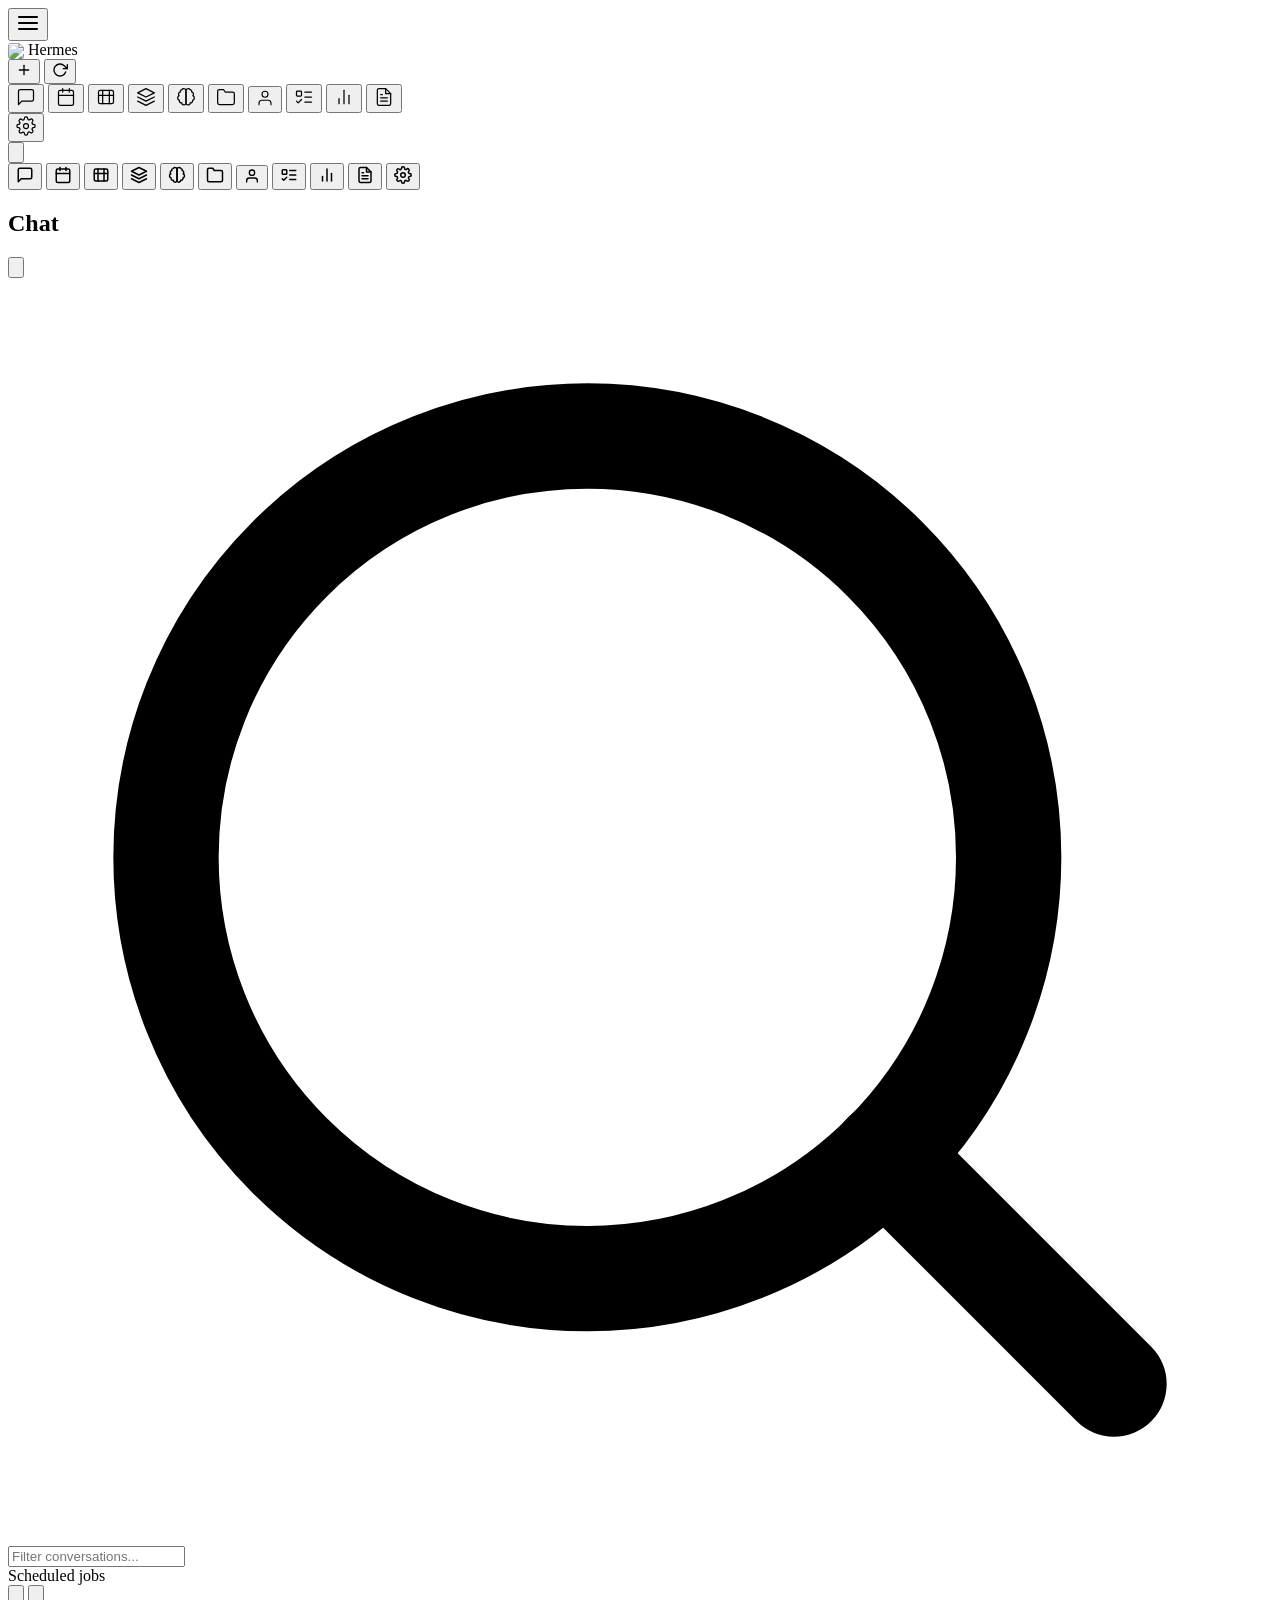
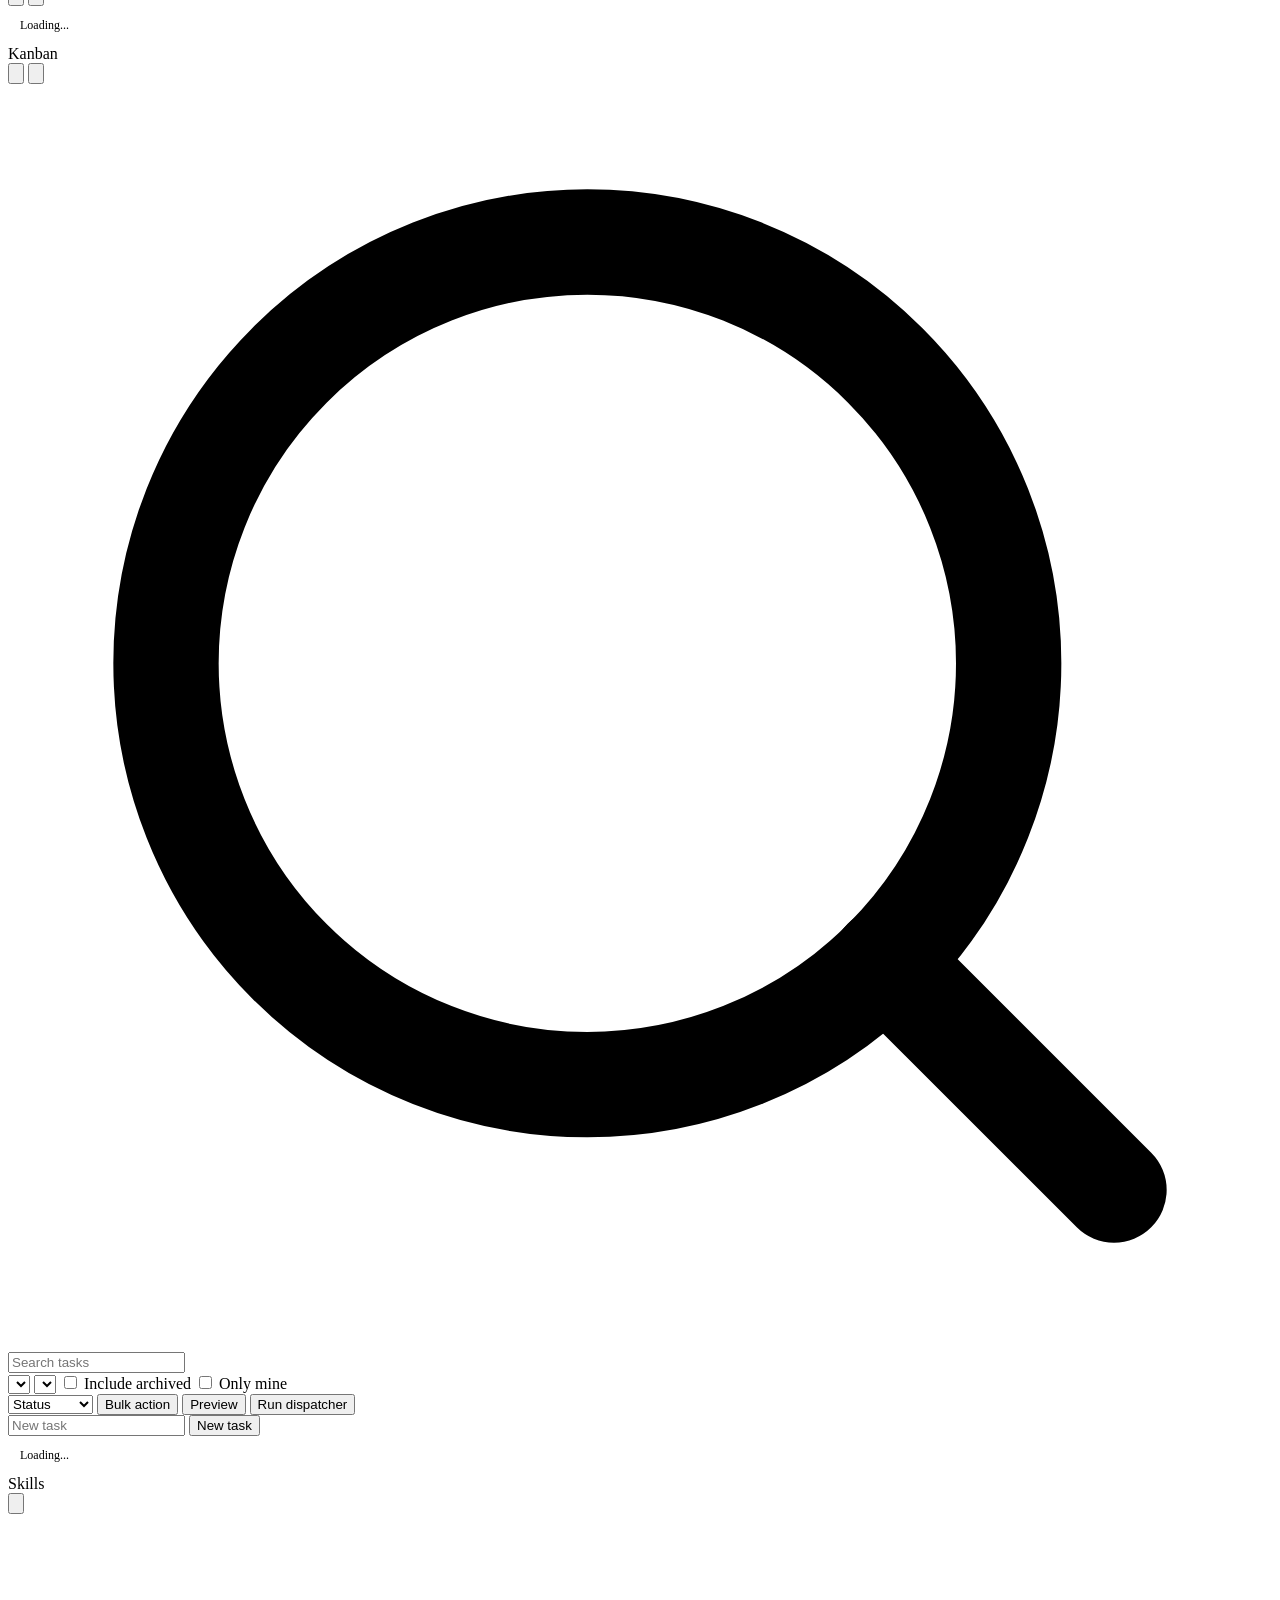
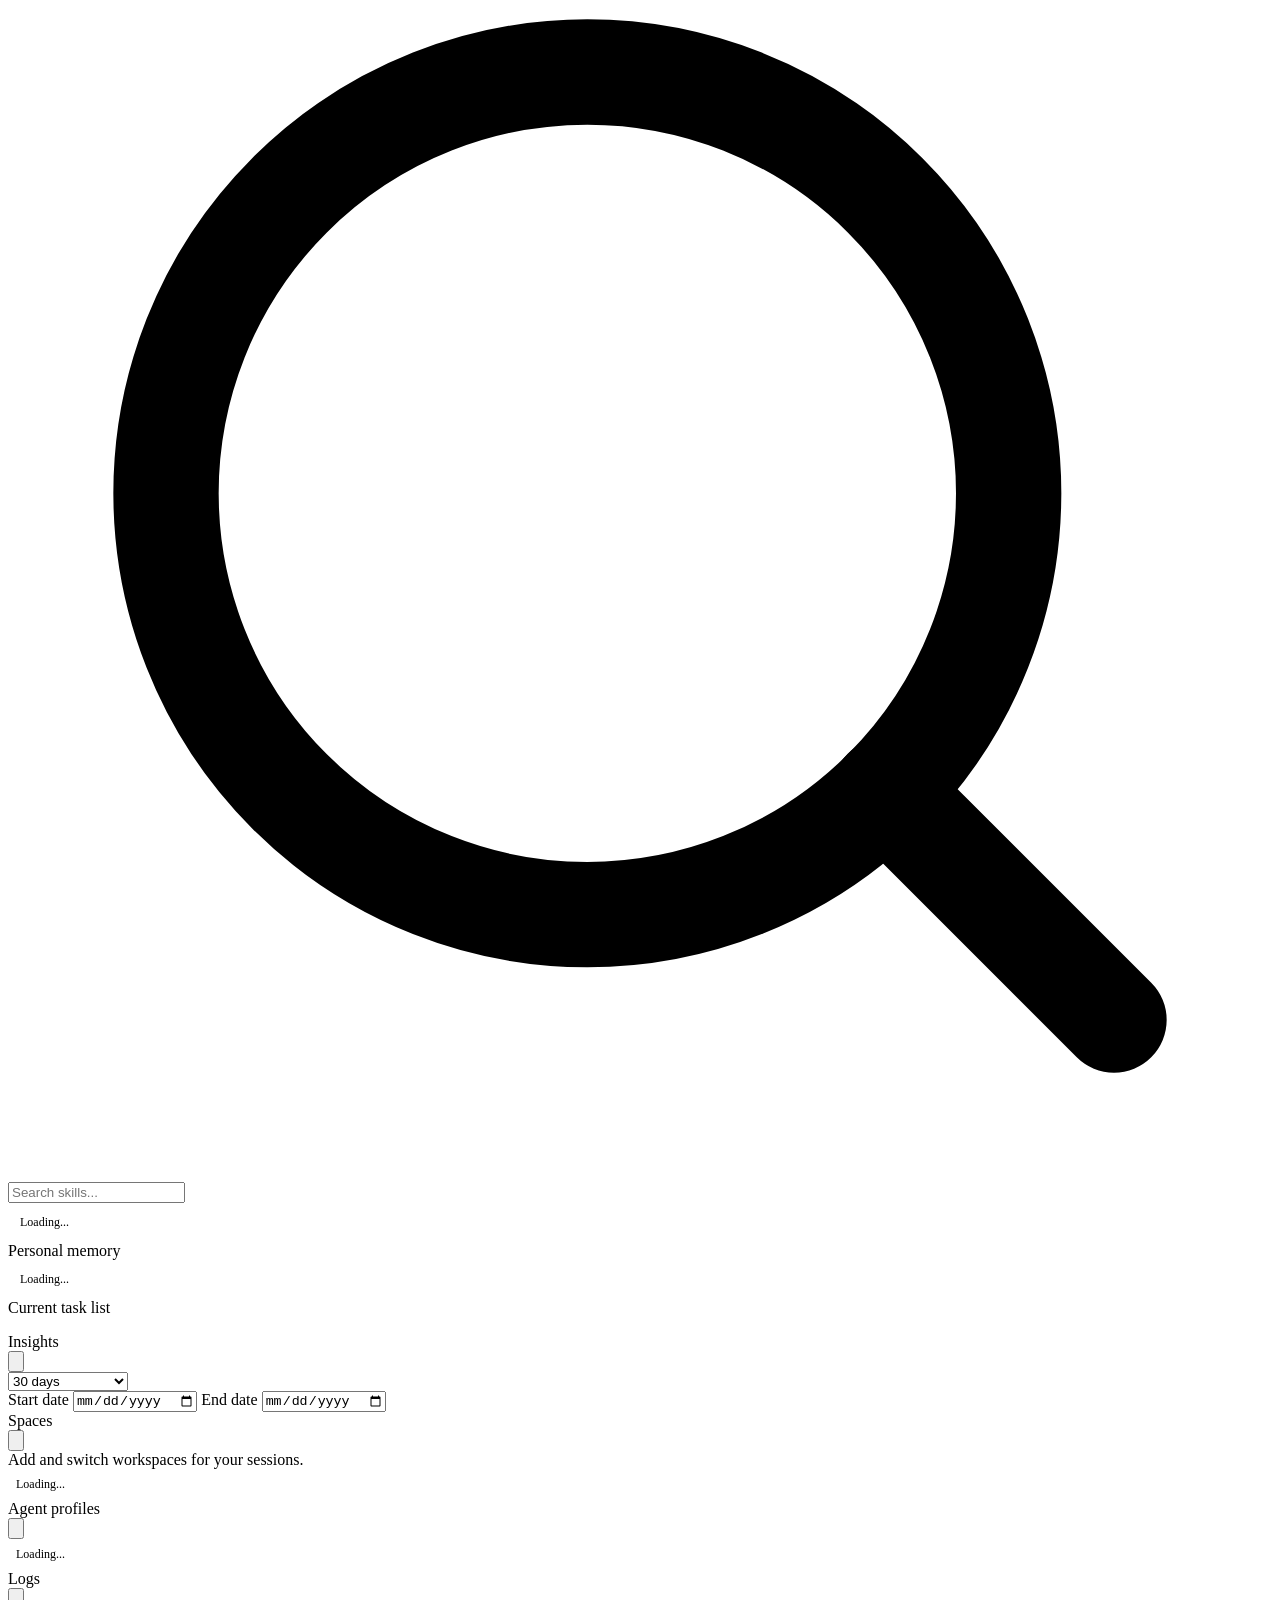
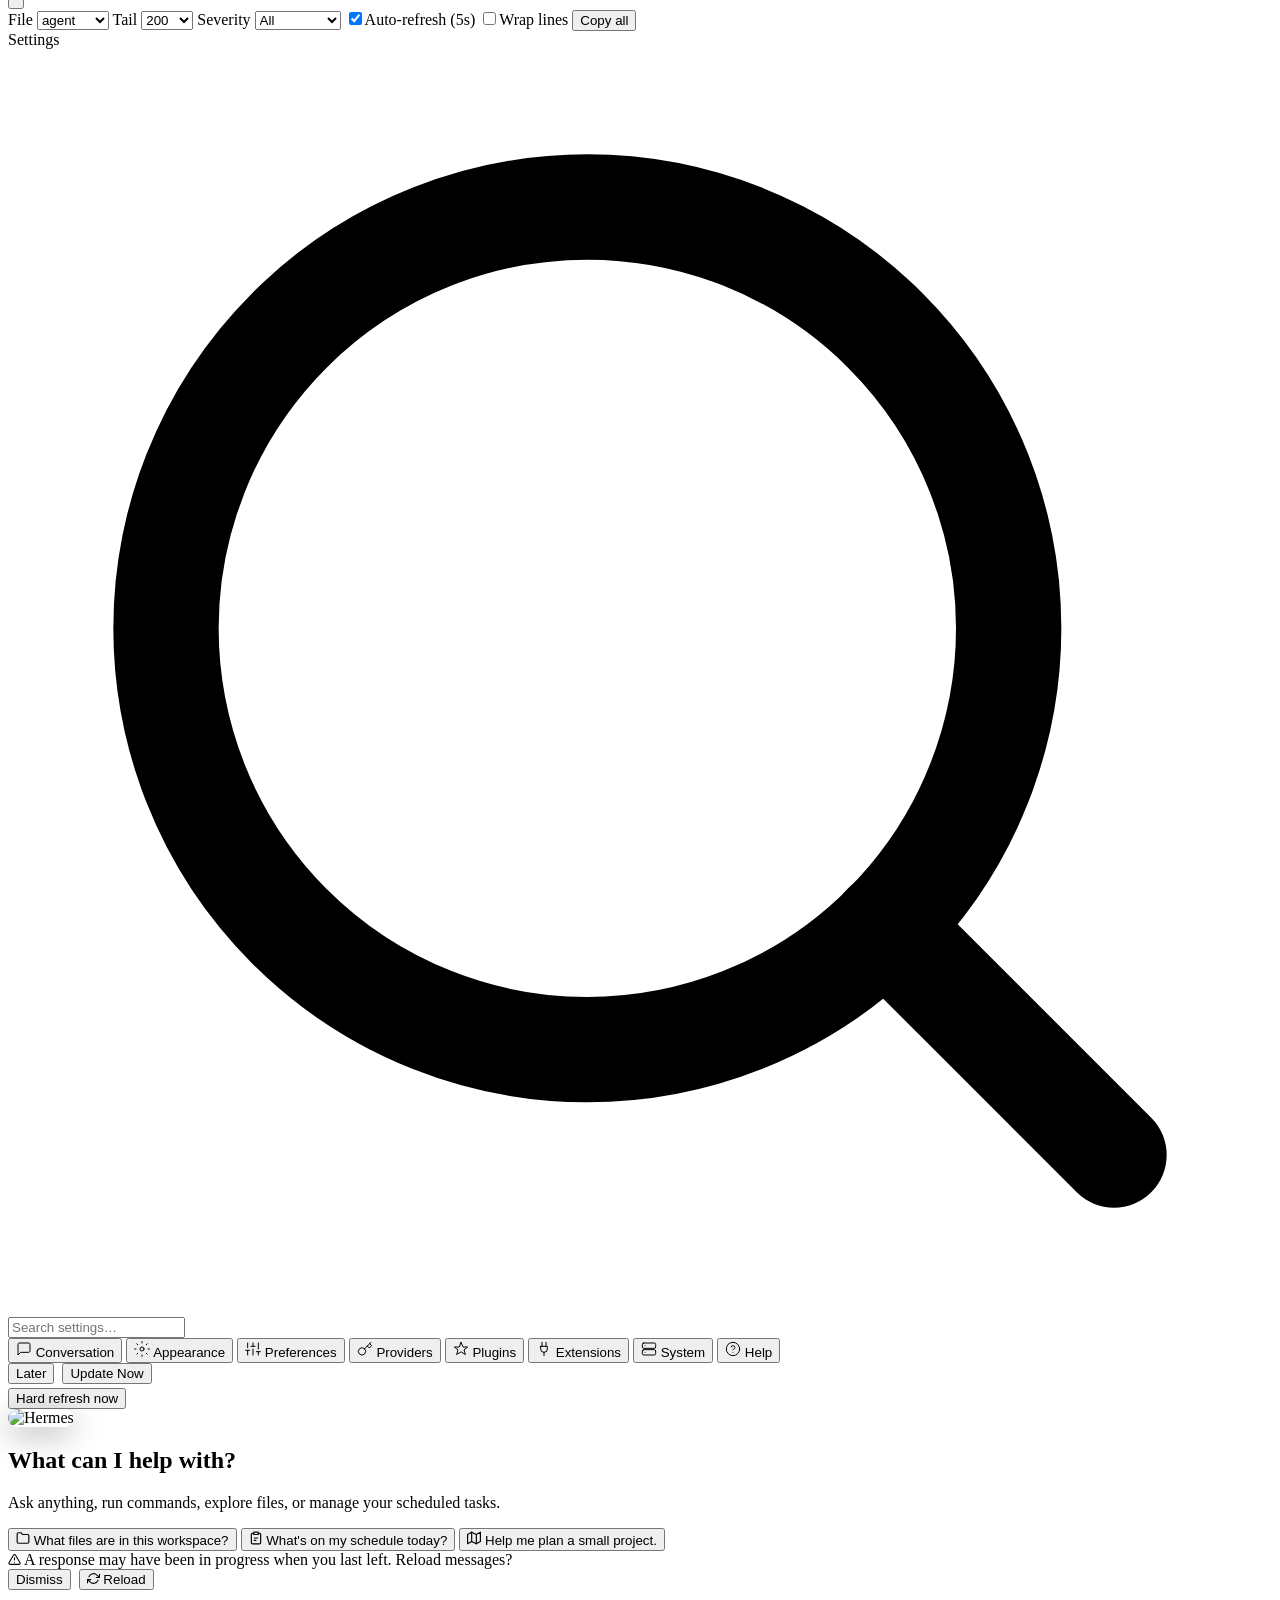
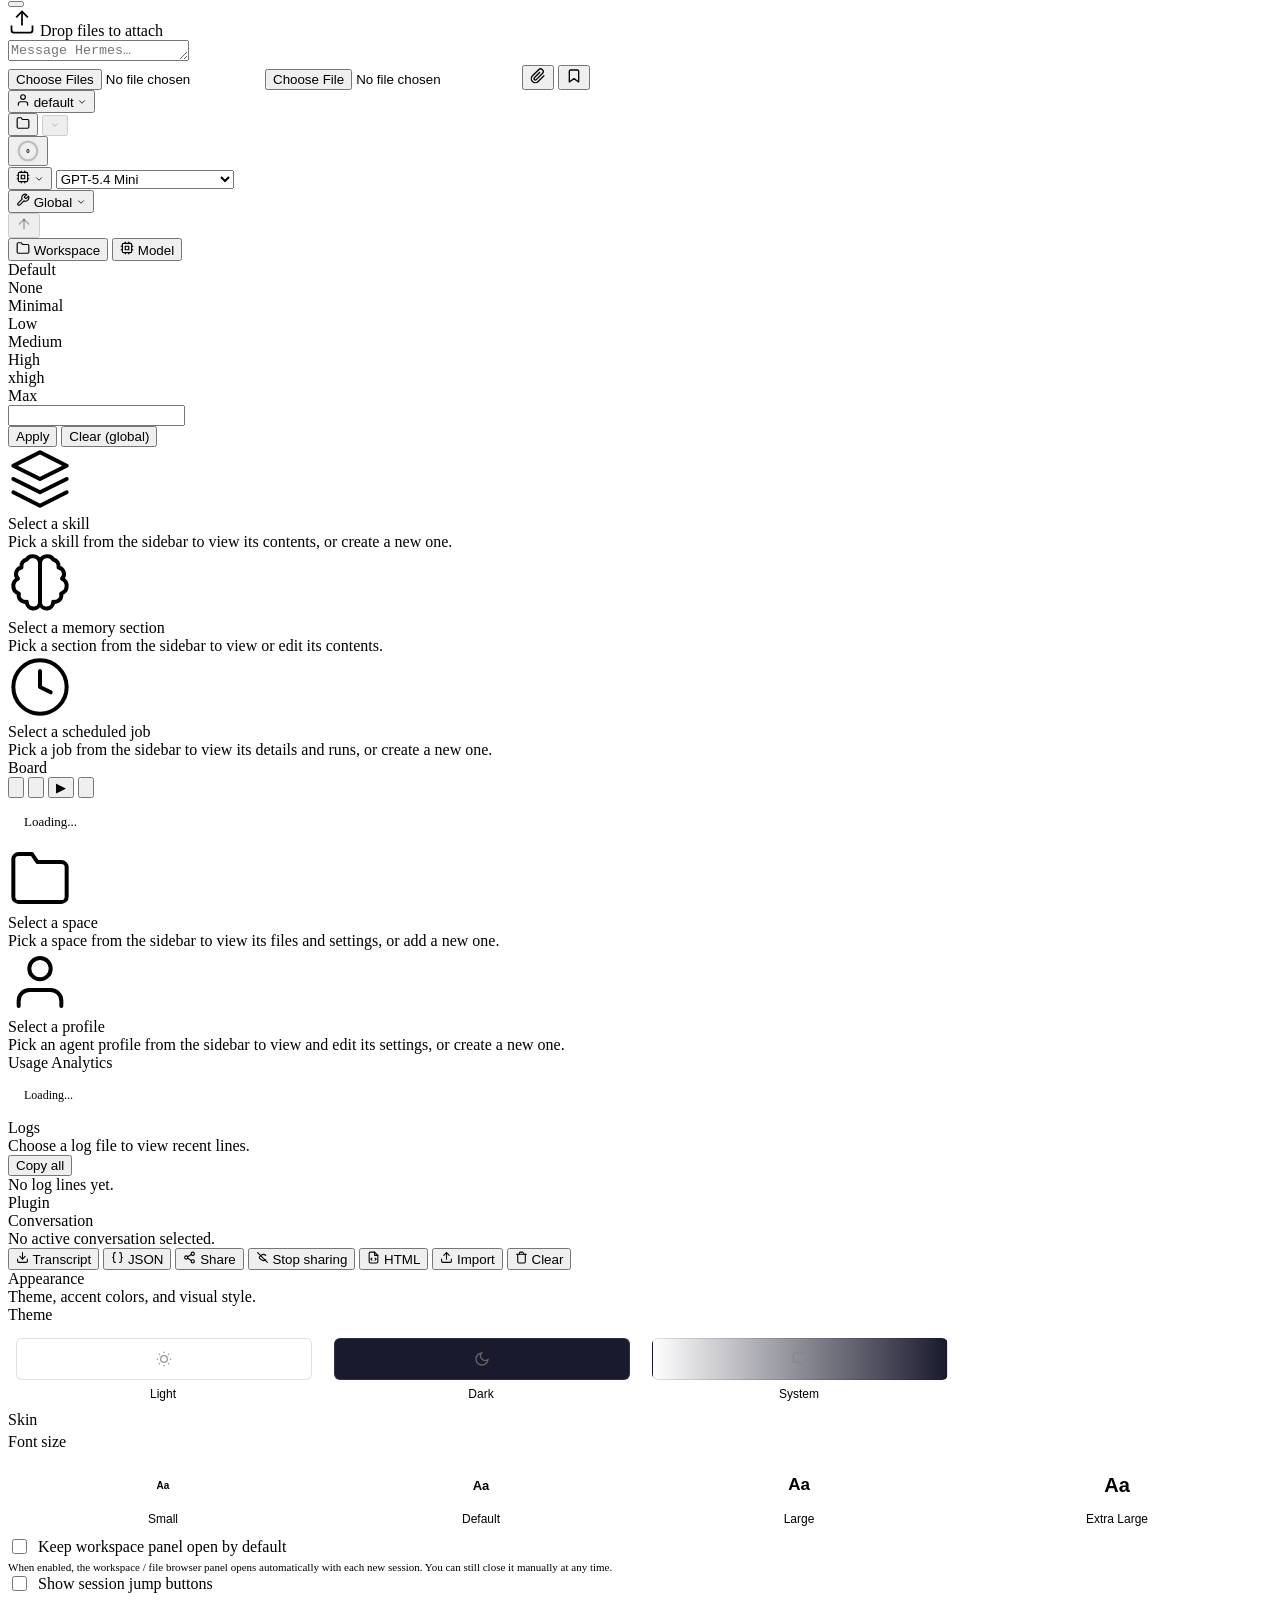
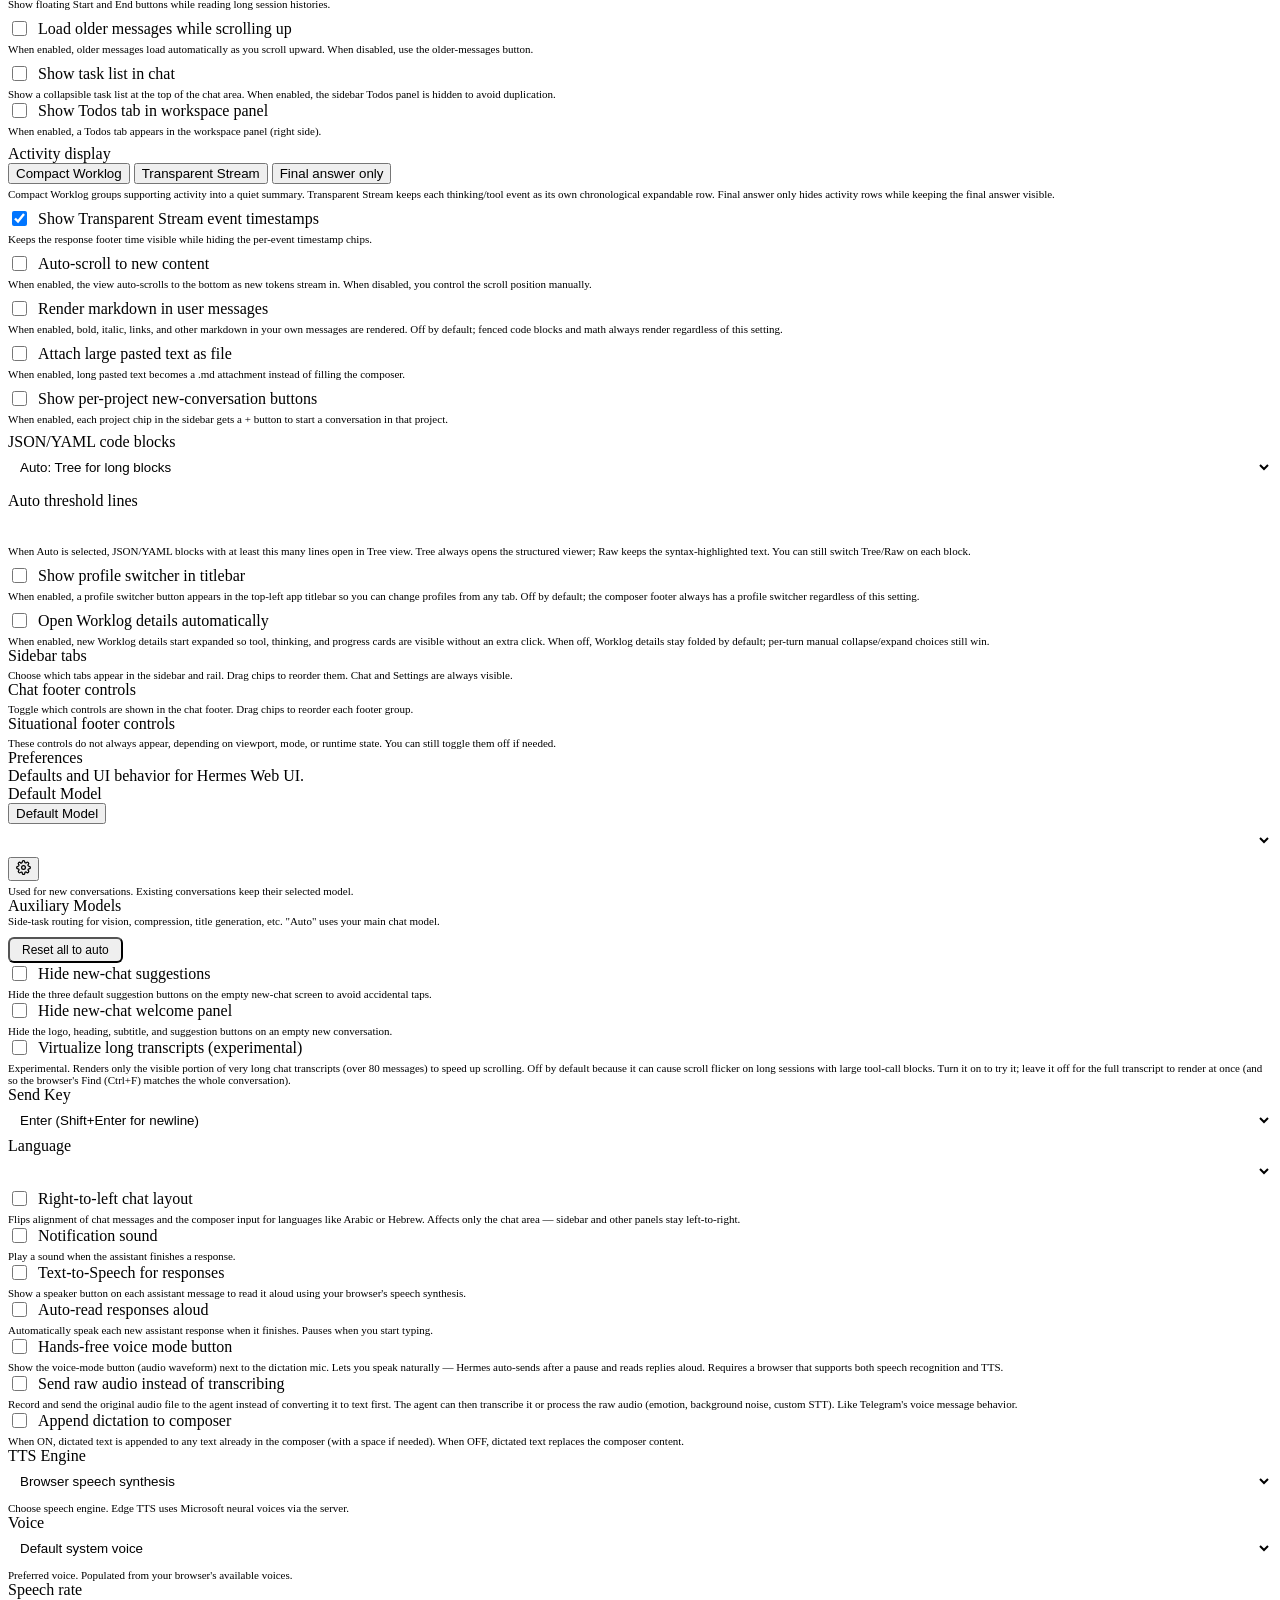
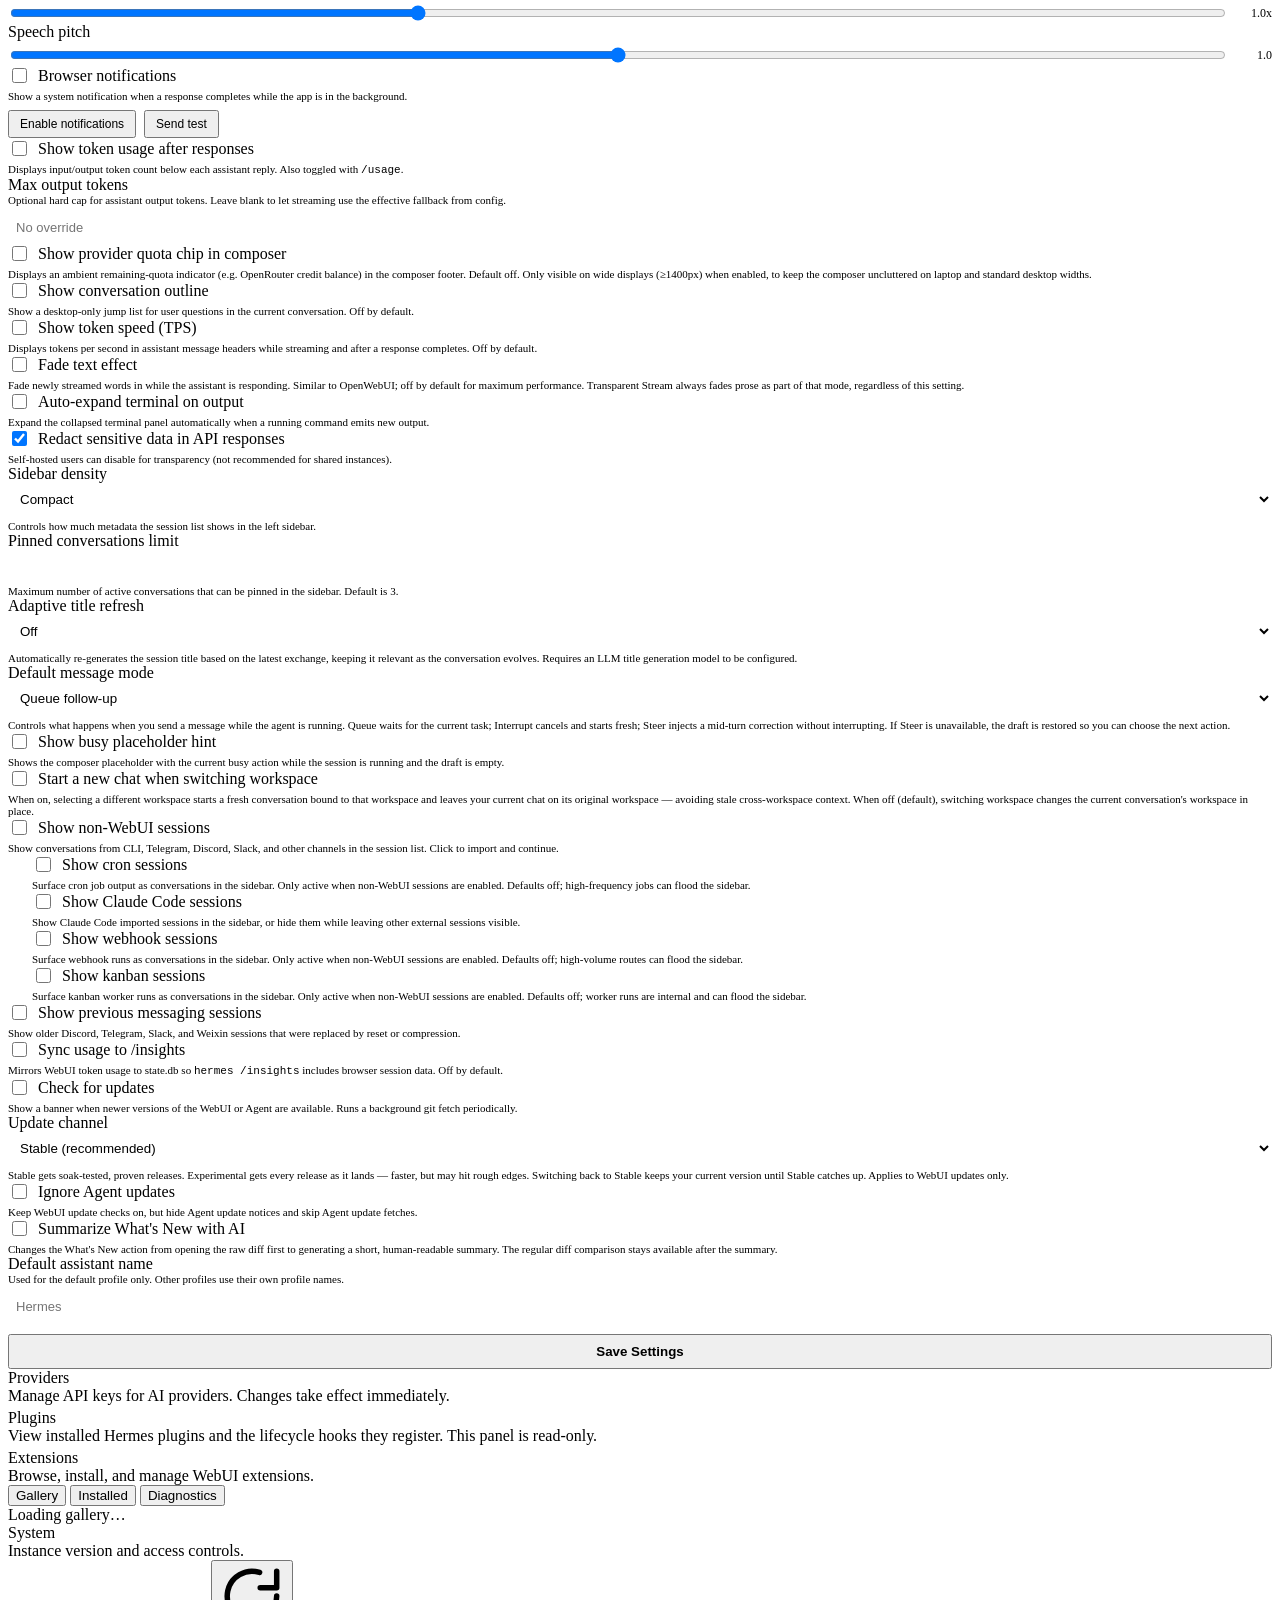
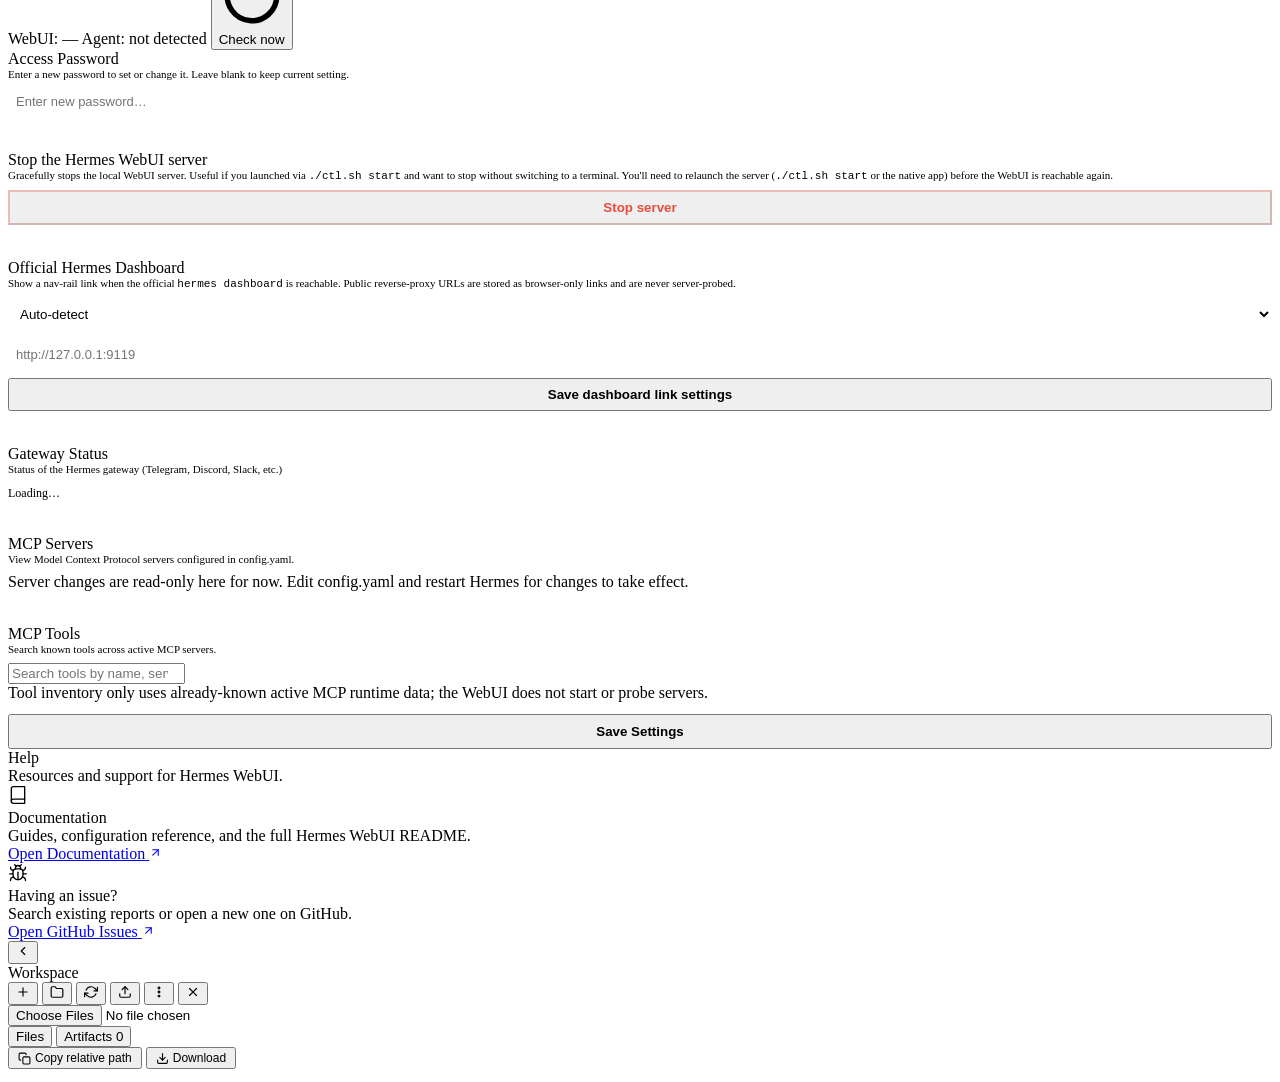
==== static/index.html @ bb4d3513 "merge: upstream master -> master (c11ea0341)" ====
<!doctype html>
<html lang="en">
<head>
<meta charset="utf-8">
<meta name="viewport" content="width=device-width, initial-scale=1, maximum-scale=1, user-scalable=no, interactive-widget=resizes-content">
<title>Hermes</title>
<!-- base href enables subpath mount support; all static paths must stay relative (no leading slash).
     MUST appear before manifest/favicon links so browsers resolve relative URLs against the
     correct base when the page is served from /session/<id> routes. See #2226. -->
<script>(function(){var path=location.pathname,marker='/session/',i=path.indexOf(marker),p;i>=0?p=(path.slice(0,i+1)||'/'):p=(path.endsWith('/')?path:(path.replace(/\/[^\/]*$/,'/')||'/'));document.write('<base href="'+location.origin+p+'">');})()</script>
<link rel="icon" type="image/svg+xml" href="static/favicon.svg?v=nous2026">
<link rel="icon" type="image/png" sizes="32x32" href="static/favicon-32.png?v=nous2026">
<link rel="icon" type="image/png" sizes="192x192" href="static/favicon-192.png?v=nous2026">
<link rel="shortcut icon" href="static/favicon.ico?v=nous2026">
<link rel="manifest" href="manifest.json?v=nous2026" crossorigin="use-credentials">
<meta name="mobile-web-app-capable" content="yes">
<meta name="apple-mobile-web-app-capable" content="yes">
<meta name="apple-mobile-web-app-status-bar-style" content="black-translucent">
<meta name="apple-mobile-web-app-title" content="Hermes">
<link rel="apple-touch-icon" sizes="512x512" href="static/apple-touch-icon.png?v=nous2026">
<script>(function(){try{var _hadAppearance=localStorage.getItem('hermes-theme')!==null||localStorage.getItem('hermes-skin')!==null;var themes={light:1,dark:1,system:1},skins={codex:1,terracotta:1,default:1,ares:1,mono:1,graphite:1,github:1,slate:1,poseidon:1,sisyphus:1,charizard:1,sienna:1,catppuccin:1,hepburn:1,nous:1,'geist-contrast':1,neon:1,'neon-soft':1,'neon-paint':1,zeus:1,'verdigris':1},legacy={slate:['dark','slate'],solarized:['dark','poseidon'],monokai:['dark','sisyphus'],nord:['dark','slate'],oled:['dark','default']},t=(localStorage.getItem('hermes-theme')||'dark').toLowerCase(),s=(localStorage.getItem('hermes-skin')||'').toLowerCase(),m=legacy[t],theme=m?m[0]:(themes[t]?t:'dark');var pendingExt=s&&s!=='default'&&!skins[s]&&!legacy[s];var skin=skins[s]?s:(pendingExt?s:(m?m[1]:'default'));if(_hadAppearance){localStorage.setItem('hermes-theme',theme);localStorage.setItem('hermes-skin',skin);}if(theme==='system')theme=window.matchMedia('(prefers-color-scheme:dark)').matches?'dark':'light';if(theme==='dark')document.documentElement.classList.add('dark');if(skin!=='default')document.documentElement.dataset.skin=skin;}catch(e){document.documentElement.classList.add('dark');}})()</script>
<script>(function(){try{var fs=localStorage.getItem('hermes-font-size');if(fs&&fs!=='default')document.documentElement.dataset.fontSize=fs;}catch(e){}})()</script>
<!-- theme-color: surfaces the active app chrome color to native status bars (Safari status bar, PWA, native WKWebView wrappers). Updated dynamically by boot.js when theme/skin changes. The light/dark default values match style.css :root --sidebar / :root.dark --sidebar. -->
<meta name="theme-color" content="#FAF7F0" media="(prefers-color-scheme: light)">
<meta name="theme-color" content="#141425" media="(prefers-color-scheme: dark)">
<meta name="theme-color" id="hermes-theme-color" content="#0D0D1A">
<script>(function(){try{var t=localStorage.getItem('hermes-theme')||'dark';if(t==='system')t=window.matchMedia('(prefers-color-scheme:dark)').matches?'dark':'light';var c=t==='dark'?'#141425':'#FAF7F0';document.querySelectorAll('meta[name="theme-color"]').forEach(function(m){m.setAttribute('content',c);m.removeAttribute('media');});}catch(e){}})()</script>
<script>(function(){try{document.documentElement.dataset.workspacePanel=localStorage.getItem('hermes-webui-workspace-panel')==='open'?'open':'closed';}catch(e){document.documentElement.dataset.workspacePanel='closed';}})()</script>
<!-- Keep this inline pre-paint script in sync with _sidebarShouldCollapse() in boot.js:
     tri-state rule — '1' = collapsed, '0' = open, unset = collapsed only in the
     641-900px compact band. If the helper's logic changes, update this too. -->
<script>(function(){try{var p=localStorage.getItem('hermes-webui-sidebar-collapsed');var compact=(window.matchMedia('(max-width: 900px)').matches&&window.matchMedia('(min-width: 641px)').matches);if(p==='1'||(p==null&&compact))document.documentElement.dataset.sidebarCollapsed='1';}catch(e){}})()</script>
<script src="static/pwa-startup.js?v=__WEBUI_VERSION__"></script>
<script>window.__HERMES_CONFIG__={maxUploadBytes:__MAX_UPLOAD_BYTES__,csrfToken:__CSRF_TOKEN_JSON__,imgSrcExtra:__CSP_IMG_EXTRA_JSON__};</script>
<script>window.__HERMES_WEBUI_BUNDLE_VERSION__='__WEBUI_VERSION__';</script>
<script>(function(){
  var cfg=window.__HERMES_CONFIG__||{},token=cfg.csrfToken||'';
  if(!token||!window.fetch)return;
  var originalFetch=window.fetch.bind(window);
  function sameOriginUnsafe(input,init){
    var method=((init&&init.method)||(input&&input.method)||'GET').toUpperCase();
    if(!/^(POST|PUT|PATCH|DELETE)$/.test(method))return false;
    try{
      var raw=(typeof input==='string'||input instanceof URL)?input:(input&&input.url)||'';
      var url=new URL(raw,document.baseURI||location.href);
      if(url.origin!==location.origin)return false;
      return !/\/api\/(auth\/login|csp-report)$/.test(url.pathname);
    }catch(_){return false;}
  }
  window.fetch=function(input,init){
    if(sameOriginUnsafe(input,init)){
      var opts=init?Object.assign({},init):{};
      var headers=new Headers(opts.headers!==undefined?opts.headers:((input&&input.headers)||{}));
      if(!headers.has('X-Hermes-CSRF-Token'))headers.set('X-Hermes-CSRF-Token',token);
      opts.headers=headers;
      return originalFetch(input,opts);
    }
    return originalFetch(input,init);
  };
  if(navigator.sendBeacon){
    var originalBeacon=navigator.sendBeacon.bind(navigator);
    navigator.sendBeacon=function(url,data){
      try{
        if(sameOriginUnsafe(url,{method:'POST'})){
          var headers={'X-Hermes-CSRF-Token':token};
          if(data&&data.type)headers['Content-Type']=data.type;
          originalFetch(url,{method:'POST',credentials:'include',headers:headers,body:data,keepalive:true});
          return true;
        }
      }catch(_){}
      return originalBeacon(url,data);
    };
  }
})()</script>
<link rel="stylesheet" href="static/style.css?v=__WEBUI_VERSION__">
  <link rel="stylesheet" href="https://cdn.jsdelivr.net/npm/xterm@5.3.0/css/xterm.css" integrity="sha384-LJcOxlx9IMbNXDqJ2axpfEQKkAYbFjJfhXexLfiRJhjDU81mzgkiQq8rkV0j6dVh" crossorigin="anonymous">
  <!-- KaTeX math rendering CSS (loaded eagerly from vendored assets to prevent font CSP noise) -->
  <link rel="stylesheet" href="static/vendor/katex/0.16.22/katex.min.css">
  <!-- streaming-markdown: incremental DOM-building markdown parser for live streams -->
  <!-- Self-hosted from npm:streaming-markdown@0.2.15 — no CDN dependency.           -->
  <!-- sha384 of smd.min.js @0.2.15: sha384-T6r95ocN9t3W8tUK2Fa6FPaO7bJryyjyW0WCalrUnpgtm2qXr5xcN4vwPYEJ6vHa -->
  <!-- ES module imports do not support the integrity= attribute (W3C limitation);    -->
  <!-- version is pinned in the vendored file path; hash documented above for audit. -->
  <script type="module">
    import * as smd from './static/vendor/smd.min.js';
    // SRI verification happens at the ES module level via importmap or SW; pinning version in URL.
    // sha384 of smd.min.js @0.2.15: sha384-T6r95ocN9t3W8tUK2Fa6FPaO7bJryyjyW0WCalrUnpgtm2qXr5xcN4vwPYEJ6vHa
    window.smd = smd;
  </script>
  <!-- Prism.js syntax highlighting (loaded async, non-blocking) -->
  <!-- SRI removed from prism-tomorrow.min.css — jsdelivr serves different digests across
       edge nodes causing intermittent integrity failures that block syntax highlighting (#1100).
       Version is pinned to @1.29.0 which is sufficient for supply-chain assurance. -->
  <link id="prism-theme" rel="stylesheet" href="https://cdn.jsdelivr.net/npm/prismjs@1.29.0/themes/prism-tomorrow.min.css" crossorigin="anonymous">
  <script src="https://cdn.jsdelivr.net/npm/prismjs@1.29.0/components/prism-core.min.js" integrity="sha384-MXybTpajaBV0AkcBaCPT4KIvo0FzoCiWXgcihYsw4FUkEz0Pv3JGV6tk2G8vJtDc" crossorigin="anonymous" defer></script>
  <script src="https://cdn.jsdelivr.net/npm/prismjs@1.29.0/plugins/autoloader/prism-autoloader.min.js" integrity="sha384-Uq05+JLko69eOiPr39ta9bh7kld5PKZoU+fF7g0EXTAriEollhZ+DrN8Q/Oi8J2Q" crossorigin="anonymous" defer></script>
  <script src="https://cdn.jsdelivr.net/npm/xterm@5.3.0/lib/xterm.js" integrity="sha384-/nfmYPUzWMS6v2atn8hbljz7NE0EI1iGx34lJaNzyVjWGDzMv+ciUZUeJpKA3Glc" crossorigin="anonymous" defer></script>
  <script src="https://cdn.jsdelivr.net/npm/xterm-addon-fit@0.8.0/lib/xterm-addon-fit.js" integrity="sha384-AQLWHRKAgdTxkolJcLOELg4E9rE89CPE2xMy3tIRFn08NcGKPTsELdvKomqji+DL" crossorigin="anonymous" defer></script>
  <script src="https://cdn.jsdelivr.net/npm/xterm-addon-web-links@0.9.0/lib/xterm-addon-web-links.js" integrity="sha384-U4fBROT3kCM582gaYiNaOSQiJbXPzd9SfR1598Y7yeGSYVBzikXrNg0XyuU+mOnl" crossorigin="anonymous" defer></script>
  <!-- PWA service worker registration -->
  <script>
    if ('serviceWorker' in navigator) {
      window.addEventListener('load', function() {
        navigator.serviceWorker.register('sw.js?v=__WEBUI_VERSION__').catch(function(err) {
          console.warn('[pwa] Service worker registration failed:', err);
        });
      });
    }
  </script>
  <script>
    // Salvaged from PR #1721 (@malulian) — RTL bootstrap.
    // Apply saved RTL state synchronously before any chat content paints, so
    // RTL users don't see an LTR flash on initial load.
    (function(){
      try{
        if(localStorage.getItem('hermes-rtl')==='true'){
          document.documentElement.classList.add('chat-content-rtl');
        }
      }catch(_){}
    })();
  </script>
</head>
<body>
<header class="app-titlebar" role="banner">
  <div class="app-titlebar-left">
    <button class="app-titlebar-profile" id="titlebarProfileBtn" type="button" onclick="toggleProfileDropdown(event)" aria-label="Switch profile" style="display:none">
      <span class="app-titlebar-profile-icon" aria-hidden="true"><svg width="14" height="14" viewBox="0 0 24 24" fill="none" stroke="currentColor" stroke-width="2" stroke-linecap="round" stroke-linejoin="round"><path d="M20 21v-2a4 4 0 0 0-4-4H8a4 4 0 0 0-4 4v2"/><circle cx="12" cy="7" r="4"/></svg></span>
      <span class="app-titlebar-profile-label" id="titlebarProfileLabel">default</span>
      <span class="app-titlebar-profile-chevron" aria-hidden="true"><svg width="8" height="8" viewBox="0 0 24 24" fill="none" stroke="currentColor" stroke-width="2" stroke-linecap="round" stroke-linejoin="round"><polyline points="6 9 12 15 18 9"/></svg></span>
    </button>
    <button class="app-titlebar-hamburger has-tooltip has-tooltip--bottom" id="btnHamburger" onclick="toggleMobileSidebar()" type="button" data-tooltip="Menu" aria-label="Menu">
    <svg width="24" height="24" viewBox="0 0 24 24" fill="none" stroke="currentColor" stroke-width="2" stroke-linecap="round" stroke-linejoin="round" aria-hidden="true"><line x1="3" y1="6" x2="21" y2="6"/><line x1="3" y1="12" x2="21" y2="12"/><line x1="3" y1="18" x2="21" y2="18"/></svg>
  </button>
  </div>
  <div class="app-titlebar-inner">
    <span class="app-titlebar-icon" aria-hidden="true"><img src="static/favicon-32.png?v=nous2026" width="16" height="16" alt="Hermes" style="border-radius:3px;display:inline-block;vertical-align:middle;"></span>
    <span class="app-titlebar-title" id="appTitlebarTitle">Hermes</span>
    <span class="app-titlebar-sub" id="appTitlebarSub" hidden></span>
  </div>
  <div class="app-titlebar-spacer" aria-hidden="true"></div>
  <button class="app-titlebar-new-chat" id="btnTitlebarNewChat" onclick="$('btnNewChat') && $('btnNewChat').click()" type="button" aria-label="New conversation" data-i18n-title="new_conversation" data-i18n-aria-label="new_conversation" title="New conversation">
    <svg viewBox="0 0 24 24" fill="none" stroke="currentColor" stroke-width="2" stroke-linecap="round" stroke-linejoin="round" aria-hidden="true" width="16" height="16">
      <line x1="12" y1="5" x2="12" y2="19"/>
      <line x1="5" y1="12" x2="19" y2="12"/>
    </svg>
  </button>
  <button class="app-titlebar-reload" id="btnReload" onclick="window.location.reload()" type="button" aria-label="Reload" title="Reload page">
    <svg viewBox="0 0 24 24" fill="none" stroke="currentColor" stroke-width="2" stroke-linecap="round" stroke-linejoin="round" aria-hidden="true" width="16" height="16">
      <polyline points="23 4 23 10 17 10"/>
      <path d="M20.49 15a9 9 0 1 1-2.12-9.36L23 10"/>
    </svg>
  </button>
</header>
<div class="layout">
  <nav class="rail" aria-label="Primary navigation">
    <button class="rail-btn nav-tab active has-tooltip" data-panel="chat" onclick="switchPanel('chat',{fromRailClick:true})" data-tooltip="Chat" data-i18n-title="tab_chat" aria-label="Chat"><svg width="20" height="20" viewBox="0 0 24 24" fill="none" stroke="currentColor" stroke-width="1.5" stroke-linecap="round" stroke-linejoin="round" aria-hidden="true"><path d="M21 15a2 2 0 0 1-2 2H7l-4 4V5a2 2 0 0 1 2-2h14a2 2 0 0 1 2 2z"/></svg></button>
    <button class="rail-btn nav-tab has-tooltip" data-panel="tasks" onclick="switchPanel('tasks',{fromRailClick:true})" data-tooltip="Tasks" data-i18n-title="tab_tasks" aria-label="Tasks"><svg width="20" height="20" viewBox="0 0 24 24" fill="none" stroke="currentColor" stroke-width="1.5" stroke-linecap="round" stroke-linejoin="round" aria-hidden="true"><rect x="3" y="4" width="18" height="18" rx="2"/><line x1="16" y1="2" x2="16" y2="6"/><line x1="8" y1="2" x2="8" y2="6"/><line x1="3" y1="10" x2="21" y2="10"/></svg></button>
    <button class="rail-btn nav-tab has-tooltip" data-panel="kanban" onclick="switchPanel('kanban',{fromRailClick:true})" data-tooltip="Kanban" data-i18n-title="tab_kanban" aria-label="Kanban"><svg width="20" height="20" viewBox="0 0 24 24" fill="none" stroke="currentColor" stroke-width="1.5" stroke-linecap="round" stroke-linejoin="round" aria-hidden="true"><rect x="3" y="4" width="18" height="16" rx="2"/><path d="M8 4v16"/><path d="M16 4v16"/><path d="M3 10h18"/></svg></button>
    <button class="rail-btn nav-tab has-tooltip" data-panel="skills" onclick="switchPanel('skills',{fromRailClick:true})" data-tooltip="Skills" data-i18n-title="tab_skills" aria-label="Skills"><svg width="20" height="20" viewBox="0 0 24 24" fill="none" stroke="currentColor" stroke-width="1.5" stroke-linecap="round" stroke-linejoin="round" aria-hidden="true"><path d="M12 2L2 7l10 5 10-5-10-5z"/><path d="M2 17l10 5 10-5"/><path d="M2 12l10 5 10-5"/></svg></button>
    <button class="rail-btn nav-tab has-tooltip" data-panel="memory" onclick="switchPanel('memory',{fromRailClick:true})" data-tooltip="Memory" data-i18n-title="tab_memory" aria-label="Memory"><svg width="20" height="20" viewBox="0 0 24 24" fill="none" stroke="currentColor" stroke-width="1.5" stroke-linecap="round" stroke-linejoin="round" aria-hidden="true"><path d="M9.5 2A2.5 2.5 0 0 1 12 4.5v15a2.5 2.5 0 0 1-4.96-.44 2.5 2.5 0 0 1-2.96-3.08 3 3 0 0 1-.34-5.58 2.5 2.5 0 0 1 1.32-4.24 2.5 2.5 0 0 1 1.98-3A2.5 2.5 0 0 1 9.5 2z"/><path d="M14.5 2A2.5 2.5 0 0 0 12 4.5v15a2.5 2.5 0 0 0 4.96-.44 2.5 2.5 0 0 0 2.96-3.08 3 3 0 0 0 .34-5.58 2.5 2.5 0 0 0-1.32-4.24 2.5 2.5 0 0 0-1.98-3A2.5 2.5 0 0 0 14.5 2z"/></svg></button>
    <button class="rail-btn nav-tab has-tooltip" data-panel="workspaces" onclick="switchPanel('workspaces',{fromRailClick:true})" data-tooltip="Spaces" data-i18n-title="tab_workspaces" aria-label="Spaces"><svg width="20" height="20" viewBox="0 0 24 24" fill="none" stroke="currentColor" stroke-width="1.5" stroke-linecap="round" stroke-linejoin="round" aria-hidden="true"><path d="M22 19a2 2 0 0 1-2 2H4a2 2 0 0 1-2-2V5a2 2 0 0 1 2-2h5l2 3h9a2 2 0 0 1 2 2z"/></svg></button>
    <button class="rail-btn nav-tab has-tooltip" data-panel="profiles" onclick="switchPanel('profiles',{fromRailClick:true})" data-tooltip="Agent profiles" data-i18n-title="tab_profiles" aria-label="Agent profiles"><svg width="18" height="18" viewBox="0 0 24 24" fill="none" stroke="currentColor" stroke-width="1.5" stroke-linecap="round" stroke-linejoin="round"><path d="M20 21v-2a4 4 0 0 0-4-4H8a4 4 0 0 0-4 4v2"/><circle cx="12" cy="7" r="4"/></svg></button>
    <button class="rail-btn nav-tab has-tooltip" data-panel="todos" onclick="switchPanel('todos',{fromRailClick:true})" data-tooltip="Current task list" data-i18n-title="tab_todos" aria-label="Todos"><svg width="20" height="20" viewBox="0 0 24 24" fill="none" stroke="currentColor" stroke-width="1.5" stroke-linecap="round" stroke-linejoin="round" aria-hidden="true"><rect x="3" y="5" width="6" height="6" rx="1"/><path d="m3 17 2 2 4-4"/><path d="M13 6h8"/><path d="M13 12h8"/><path d="M13 18h8"/></svg></button>
    <button class="rail-btn nav-tab has-tooltip" data-panel="insights" onclick="switchPanel('insights',{fromRailClick:true})" data-tooltip="Insights" data-i18n-title="tab_insights" aria-label="Insights"><svg width="20" height="20" viewBox="0 0 24 24" fill="none" stroke="currentColor" stroke-width="1.5" stroke-linecap="round" stroke-linejoin="round" aria-hidden="true"><path d="M18 20V10"/><path d="M12 20V4"/><path d="M6 20v-6"/></svg></button>
    <button class="rail-btn nav-tab dashboard-link has-tooltip" id="dashboardRailBtn" data-dashboard-link style="display:none" onclick="openHermesDashboard(event)" data-tooltip="Hermes Dashboard" data-i18n-title="tab_dashboard" aria-label="Hermes Dashboard"><svg width="20" height="20" viewBox="0 0 24 24" fill="none" stroke="currentColor" stroke-width="1.5" stroke-linecap="round" stroke-linejoin="round" aria-hidden="true"><rect x="3" y="3" width="18" height="18" rx="2"/><path d="M3 9h18"/><path d="M9 21V9"/></svg><span class="dashboard-external-badge" aria-hidden="true"></span></button>
    <button class="rail-btn nav-tab has-tooltip" data-panel="logs" onclick="switchPanel('logs',{fromRailClick:true})" data-tooltip="Logs" data-i18n-title="tab_logs" aria-label="Logs"><svg width="20" height="20" viewBox="0 0 24 24" fill="none" stroke="currentColor" stroke-width="1.5" stroke-linecap="round" stroke-linejoin="round" aria-hidden="true"><path d="M14 2H6a2 2 0 0 0-2 2v16a2 2 0 0 0 2 2h12a2 2 0 0 0 2-2V8z"/><path d="M14 2v6h6"/><path d="M8 13h8"/><path d="M8 17h8"/><path d="M8 9h2"/></svg></button>
    <div class="rail-spacer"></div>
    <button class="rail-btn nav-tab has-tooltip" data-panel="settings" onclick="switchPanel('settings',{fromRailClick:true})" data-tooltip="Settings" data-i18n-title="tab_settings" aria-label="Settings"><svg width="20" height="20" viewBox="0 0 24 24" fill="none" stroke="currentColor" stroke-width="1.5" stroke-linecap="round" stroke-linejoin="round" aria-hidden="true"><circle cx="12" cy="12" r="3"/><path d="M19.4 15a1.65 1.65 0 0 0 .33 1.82l.06.06a2 2 0 0 1-2.83 2.83l-.06-.06a1.65 1.65 0 0 0-1.82-.33 1.65 1.65 0 0 0-1 1.51V21a2 2 0 0 1-4 0v-.09A1.65 1.65 0 0 0 9 19.4a1.65 1.65 0 0 0-1.82.33l-.06.06a2 2 0 0 1-2.83-2.83l.06-.06a1.65 1.65 0 0 0 .33-1.82 1.65 1.65 0 0 0-1.51-1H3a2 2 0 0 1 0-4h.09A1.65 1.65 0 0 0 4.6 9a1.65 1.65 0 0 0-.33-1.82l-.06-.06a2 2 0 0 1 2.83-2.83l.06.06a1.65 1.65 0 0 0 1.82.33H9a1.65 1.65 0 0 0 1-1.51V3a2 2 0 0 1 4 0v.09a1.65 1.65 0 0 0 1 1.51 1.65 1.65 0 0 0 1.82-.33l.06-.06a2 2 0 0 1 2.83 2.83l-.06.06a1.65 1.65 0 0 0-.33 1.82V9a1.65 1.65 0 0 0 1.51 1H21a2 2 0 0 1 0 4h-.09a1.65 1.65 0 0 0-1.51 1z"/></svg><span class="auth-warning-badge" id="authWarningBadgeDesktop" style="display:none;position:absolute;top:4px;right:4px;width:8px;height:8px;border-radius:50%;background:#e05"></span></button>
  </nav>
  <aside class="sidebar">
    <button class="panel-head-btn mobile-sidebar-close has-tooltip has-tooltip--bottom-right" type="button" onclick="dismissMobileSidebar()" data-tooltip="Close menu" data-i18n-title="close_menu" aria-label="Close menu" data-i18n-aria-label="close_menu">
      <svg viewBox="0 0 24 24" fill="none" stroke="currentColor" stroke-width="2.2" stroke-linecap="round" stroke-linejoin="round" aria-hidden="true"><line x1="18" y1="6" x2="6" y2="18"/><line x1="6" y1="6" x2="18" y2="18"/></svg>
    </button>
    <div class="sidebar-nav">
      <button class="nav-tab active has-tooltip has-tooltip--bottom" data-panel="chat" data-label="Chat" onclick="switchPanel('chat',{fromRailClick:true})" data-tooltip="Chat" data-i18n-title="tab_chat"><svg width="18" height="18" viewBox="0 0 24 24" fill="none" stroke="currentColor" stroke-width="2" stroke-linecap="round" stroke-linejoin="round" aria-hidden="true"><path d="M21 15a2 2 0 0 1-2 2H7l-4 4V5a2 2 0 0 1 2-2h14a2 2 0 0 1 2 2z"/></svg></button>
      <button class="nav-tab has-tooltip has-tooltip--bottom" data-panel="tasks" data-label="Tasks" onclick="switchPanel('tasks',{fromRailClick:true})" data-tooltip="Tasks" data-i18n-title="tab_tasks"><svg width="18" height="18" viewBox="0 0 24 24" fill="none" stroke="currentColor" stroke-width="2" stroke-linecap="round" stroke-linejoin="round" aria-hidden="true"><rect x="3" y="4" width="18" height="18" rx="2"/><line x1="16" y1="2" x2="16" y2="6"/><line x1="8" y1="2" x2="8" y2="6"/><line x1="3" y1="10" x2="21" y2="10"/></svg></button>
      <button class="nav-tab has-tooltip has-tooltip--bottom" data-panel="kanban" data-label="Kanban" onclick="switchPanel('kanban',{fromRailClick:true})" data-tooltip="Kanban" data-i18n-title="tab_kanban"><svg width="18" height="18" viewBox="0 0 24 24" fill="none" stroke="currentColor" stroke-width="2" stroke-linecap="round" stroke-linejoin="round" aria-hidden="true"><rect x="3" y="4" width="18" height="16" rx="2"/><path d="M8 4v16"/><path d="M16 4v16"/><path d="M3 10h18"/></svg></button>
      <button class="nav-tab has-tooltip has-tooltip--bottom" data-panel="skills" data-label="Skills" onclick="switchPanel('skills',{fromRailClick:true})" data-tooltip="Skills" data-i18n-title="tab_skills"><svg width="18" height="18" viewBox="0 0 24 24" fill="none" stroke="currentColor" stroke-width="2" stroke-linecap="round" stroke-linejoin="round" aria-hidden="true"><path d="M12 2L2 7l10 5 10-5-10-5z"/><path d="M2 17l10 5 10-5"/><path d="M2 12l10 5 10-5"/></svg></button>
      <button class="nav-tab has-tooltip has-tooltip--bottom" data-panel="memory" data-label="Memory" onclick="switchPanel('memory',{fromRailClick:true})" data-tooltip="Memory" data-i18n-title="tab_memory"><svg width="18" height="18" viewBox="0 0 24 24" fill="none" stroke="currentColor" stroke-width="2" stroke-linecap="round" stroke-linejoin="round" aria-hidden="true"><path d="M9.5 2A2.5 2.5 0 0 1 12 4.5v15a2.5 2.5 0 0 1-4.96-.44 2.5 2.5 0 0 1-2.96-3.08 3 3 0 0 1-.34-5.58 2.5 2.5 0 0 1 1.32-4.24 2.5 2.5 0 0 1 1.98-3A2.5 2.5 0 0 1 9.5 2z"/><path d="M14.5 2A2.5 2.5 0 0 0 12 4.5v15a2.5 2.5 0 0 0 4.96-.44 2.5 2.5 0 0 0 2.96-3.08 3 3 0 0 0 .34-5.58 2.5 2.5 0 0 0-1.32-4.24 2.5 2.5 0 0 0-1.98-3A2.5 2.5 0 0 0 14.5 2z"/></svg></button>
      <button class="nav-tab has-tooltip has-tooltip--bottom" data-panel="workspaces" data-label="Spaces" onclick="switchPanel('workspaces',{fromRailClick:true})" data-tooltip="Spaces" data-i18n-title="tab_workspaces"><svg width="18" height="18" viewBox="0 0 24 24" fill="none" stroke="currentColor" stroke-width="2" stroke-linecap="round" stroke-linejoin="round" aria-hidden="true"><path d="M22 19a2 2 0 0 1-2 2H4a2 2 0 0 1-2-2V5a2 2 0 0 1 2-2h5l2 3h9a2 2 0 0 1 2 2z"/></svg></button>
      <button class="nav-tab has-tooltip has-tooltip--bottom" data-panel="profiles" data-label="Profiles" onclick="switchPanel('profiles',{fromRailClick:true})" data-tooltip="Agent profiles" data-i18n-title="tab_profiles"><svg width="16" height="16" viewBox="0 0 24 24" fill="none" stroke="currentColor" stroke-width="2" stroke-linecap="round" stroke-linejoin="round"><path d="M20 21v-2a4 4 0 0 0-4-4H8a4 4 0 0 0-4 4v2"/><circle cx="12" cy="7" r="4"/></svg></button>
      <button class="nav-tab has-tooltip has-tooltip--bottom" data-panel="todos" data-label="Todos" onclick="switchPanel('todos',{fromRailClick:true})" data-tooltip="Current task list" data-i18n-title="tab_todos"><svg width="18" height="18" viewBox="0 0 24 24" fill="none" stroke="currentColor" stroke-width="2" stroke-linecap="round" stroke-linejoin="round" aria-hidden="true"><rect x="3" y="5" width="6" height="6" rx="1"/><path d="m3 17 2 2 4-4"/><path d="M13 6h8"/><path d="M13 12h8"/><path d="M13 18h8"/></svg></button>
      <button class="nav-tab has-tooltip has-tooltip--bottom" data-panel="insights" data-label="Insights" onclick="switchPanel('insights',{fromRailClick:true})" data-tooltip="Insights" data-i18n-title="tab_insights"><svg width="18" height="18" viewBox="0 0 24 24" fill="none" stroke="currentColor" stroke-width="2" stroke-linecap="round" stroke-linejoin="round" aria-hidden="true"><path d="M18 20V10"/><path d="M12 20V4"/><path d="M6 20v-6"/></svg></button>
      <button class="nav-tab dashboard-link has-tooltip has-tooltip--bottom" id="dashboardMobileBtn" data-dashboard-link data-label="Dashboard" style="display:none" onclick="openHermesDashboard(event)" data-tooltip="Hermes Dashboard" data-i18n-title="tab_dashboard"><svg width="18" height="18" viewBox="0 0 24 24" fill="none" stroke="currentColor" stroke-width="2" stroke-linecap="round" stroke-linejoin="round" aria-hidden="true"><rect x="3" y="3" width="18" height="18" rx="2"/><path d="M3 9h18"/><path d="M9 21V9"/></svg><span class="dashboard-external-badge" aria-hidden="true"></span></button>
      <button class="nav-tab has-tooltip has-tooltip--bottom" data-panel="logs" data-label="Logs" onclick="switchPanel('logs',{fromRailClick:true})" data-tooltip="Logs" data-i18n-title="tab_logs"><svg width="18" height="18" viewBox="0 0 24 24" fill="none" stroke="currentColor" stroke-width="2" stroke-linecap="round" stroke-linejoin="round" aria-hidden="true"><path d="M14 2H6a2 2 0 0 0-2 2v16a2 2 0 0 0 2 2h12a2 2 0 0 0 2-2V8z"/><path d="M14 2v6h6"/><path d="M8 13h8"/><path d="M8 17h8"/><path d="M8 9h2"/></svg></button>
      <!-- Settings button mirrored here for mobile (rail is desktop-only via @media >=768px). Keep in sync with rail entry. -->
      <button class="nav-tab has-tooltip has-tooltip--bottom" data-panel="settings" onclick="switchPanel('settings',{fromRailClick:true})" data-tooltip="Settings" data-i18n-title="tab_settings" style="position:relative"><svg width="18" height="18" viewBox="0 0 24 24" fill="none" stroke="currentColor" stroke-width="2" stroke-linecap="round" stroke-linejoin="round" aria-hidden="true"><circle cx="12" cy="12" r="3"/><path d="M19.4 15a1.65 1.65 0 0 0 .33 1.82l.06.06a2 2 0 0 1-2.83 2.83l-.06-.06a1.65 1.65 0 0 0-1.82-.33 1.65 1.65 0 0 0-1 1.51V21a2 2 0 0 1-4 0v-.09A1.65 1.65 0 0 0 9 19.4a1.65 1.65 0 0 0-1.82.33l-.06.06a2 2 0 0 1-2.83-2.83l.06-.06a1.65 1.65 0 0 0 .33-1.82 1.65 1.65 0 0 0-1.51-1H3a2 2 0 0 1 0-4h.09A1.65 1.65 0 0 0 4.6 9a1.65 1.65 0 0 0-.33-1.82l-.06-.06a2 2 0 0 1 2.83-2.83l.06.06a1.65 1.65 0 0 0 1.82.33H9a1.65 1.65 0 0 0 1-1.51V3a2 2 0 0 1 4 0v.09a1.65 1.65 0 0 0 1 1.51 1.65 1.65 0 0 0 1.82-.33l.06-.06a2 2 0 0 1 2.83 2.83l-.06.06a1.65 1.65 0 0 0-.33 1.82V9a1.65 1.65 0 0 0 1.51 1H21a2 2 0 0 1 0 4h-.09a1.65 1.65 0 0 0-1.51 1z"/></svg><span class="auth-warning-badge" id="authWarningBadgeMobile" style="display:none;position:absolute;top:4px;right:4px;width:8px;height:8px;border-radius:50%;background:#e05"></span></button>
    </div>
    <!-- Flash-prevention: apply hidden tab visibility from localStorage synchronously
         before any paint. Mirrors the theme/skin/font-size inline scripts in <head>.
         The boot.js _restoreTabVisibility IIFE is a secondary fallback that also
         handles the active-tab switch. -->
    <script>(function(){try{var fixed=new Set(['chat','settings']);var clean=function(v){var o=[];if(!Array.isArray(v))return o;v.forEach(function(id){if(typeof id!=='string')return;id=id.trim();if(!id||fixed.has(id)||o.indexOf(id)!==-1)return;o.push(id);});return o;};var reorder=function(order){order=clean(order);if(!order.length)return;['.rail','.sidebar-nav'].forEach(function(sel){var c=document.querySelector(sel);if(!c)return;var available=[];c.querySelectorAll('.nav-tab[data-panel]').forEach(function(el){var id=el.dataset.panel;if(!id||fixed.has(id)||el.classList.contains('dashboard-link')||el.hasAttribute('data-dashboard-link'))return;if(available.indexOf(id)===-1)available.push(id);});var final=[];order.forEach(function(id){if(available.indexOf(id)!==-1&&final.indexOf(id)===-1)final.push(id);});available.forEach(function(id){if(final.indexOf(id)===-1)final.push(id);});var anchor=Array.prototype.find.call(c.children,function(el){if(el.classList&&el.classList.contains('rail-spacer'))return true;if(el.classList&&el.classList.contains('dashboard-link'))return true;if(el.hasAttribute&&el.hasAttribute('data-dashboard-link'))return true;return el.dataset&&el.dataset.panel==='settings';});final.forEach(function(id){var el=c.querySelector('.nav-tab[data-panel="'+id+'"]');if(el)c.insertBefore(el,anchor||null);});});};var o=localStorage.getItem('hermes-webui-tab-order');if(o)reorder(JSON.parse(o));var h=localStorage.getItem('hermes-webui-hidden-tabs');var p=h?clean(JSON.parse(h)):[];try{var ct=localStorage.getItem('hermes-webui-chat-todos');if(ct==='1'&&p.indexOf('todos')===-1)p.push('todos');}catch(e){}if(!p.length)return;p.forEach(function(id){document.querySelectorAll('[data-panel="'+id+'"]').forEach(function(el){el.classList.add('nav-tab-hidden');});});try{var ac=document.querySelector('.rail .rail-btn.nav-tab.active[data-panel]')||document.querySelector('.sidebar-nav .nav-tab.active[data-panel]');if(ac&&ac.classList.contains('nav-tab-hidden')){ac.classList.remove('active');var c=document.querySelector('.rail .rail-btn.nav-tab[data-panel="chat"]')||document.querySelector('.sidebar-nav .nav-tab[data-panel="chat"]');if(c)c.classList.add('active');}}catch(_){}}catch(e){}})();</script>
    <!-- Chat panel -->
    <div class="panel-view active" id="panelChat">
      <div class="panel-head">
        <h2 class="panel-head-title" data-i18n="tab_chat">Chat</h2>
        <div class="panel-head-actions">
          <button class="panel-head-btn has-tooltip has-tooltip--bottom-right" id="btnNewChat" data-tooltip="New conversation (Cmd+K)" data-i18n-title="new_conversation" aria-label="New conversation">
            <svg viewBox="0 0 24 24" fill="none" stroke="currentColor" stroke-width="2" stroke-linecap="round" stroke-linejoin="round" aria-hidden="true"><line x1="12" y1="5" x2="12" y2="19"/><line x1="5" y1="12" x2="19" y2="12"/></svg>
          </button>
        </div>
      </div>
      <div class="session-search sidebar-search"><div class="session-search-field"><svg class="sidebar-search-icon" viewBox="0 0 24 24" fill="none" stroke="currentColor" stroke-width="2" stroke-linecap="round" stroke-linejoin="round" aria-hidden="true"><circle cx="11" cy="11" r="8"/><path d="M21 21l-4.35-4.35"/></svg><input id="sessionSearch" type="search" placeholder="Filter conversations..." data-i18n-placeholder="filter_conversations" oninput="filterSessions()" autocomplete="off" data-1p-ignore data-lpignore="true" data-bwignore="true" data-form-type="other"><button type="button" id="sessionSearchClear" class="session-search-clear has-tooltip has-tooltip--bottom-right" aria-label="Clear conversation filter" data-tooltip="Clear conversation filter" onclick="clearSessionSearch()" hidden><svg viewBox="0 0 24 24" fill="none" stroke="currentColor" stroke-width="2.4" stroke-linecap="round" stroke-linejoin="round" aria-hidden="true"><line x1="18" y1="6" x2="6" y2="18"/><line x1="6" y1="6" x2="18" y2="18"/></svg></button></div></div>
      <div class="session-list" id="sessionList"></div>
    </div>
    <!-- Tasks (cron) panel -->
    <div class="panel-view" id="panelTasks">
      <div class="panel-head">
        <span data-i18n="scheduled_jobs">Scheduled jobs</span>
        <div class="panel-head-actions">
          <button class="panel-head-btn has-tooltip has-tooltip--bottom" id="cronRefreshBtn" onclick="loadCrons(true)" data-tooltip="Refresh job list" aria-label="Refresh job list"><svg viewBox="0 0 24 24" fill="none" stroke="currentColor" stroke-width="2" stroke-linecap="round" stroke-linejoin="round" aria-hidden="true"><polyline points="23 4 23 10 17 10"/><path d="M20.49 15a9 9 0 1 1-2.12-9.36L23 10"/></svg></button>
          <button class="panel-head-btn has-tooltip has-tooltip--bottom" onclick="openCronCreate()" data-tooltip="New job" data-i18n-title="new_job" aria-label="New job"><svg viewBox="0 0 24 24" fill="none" stroke="currentColor" stroke-width="2" stroke-linecap="round" stroke-linejoin="round" aria-hidden="true"><line x1="12" y1="5" x2="12" y2="19"/><line x1="5" y1="12" x2="19" y2="12"/></svg></button>
        </div>
      </div>
      <div id="cronGatewayNotice" class="detail-alert cron-gateway-notice" style="display:none"></div>
      <div class="cron-list" id="cronList"><div style="padding:12px;color:var(--muted);font-size:12px" data-i18n="loading">Loading...</div></div>
    </div>
    <!-- Kanban panel -->
    <div class="panel-view" id="panelKanban">
      <div class="panel-head">
        <span data-i18n="tab_kanban">Kanban</span>
        <div class="panel-head-actions">
          <button class="panel-head-btn has-tooltip has-tooltip--bottom" id="kanbanNewTaskBtn" onclick="openKanbanCreate()" data-tooltip="New task" data-i18n-title="kanban_new_task" aria-label="New task"><svg viewBox="0 0 24 24" fill="none" stroke="currentColor" stroke-width="2" stroke-linecap="round" stroke-linejoin="round" aria-hidden="true"><line x1="12" y1="5" x2="12" y2="19"/><line x1="5" y1="12" x2="19" y2="12"/></svg></button>
          <button class="panel-head-btn has-tooltip has-tooltip--bottom" id="kanbanRefreshBtn" onclick="loadKanban(true)" data-tooltip="Refresh" data-i18n-title="kanban_refresh" aria-label="Refresh"><svg viewBox="0 0 24 24" fill="none" stroke="currentColor" stroke-width="2" stroke-linecap="round" stroke-linejoin="round" aria-hidden="true"><polyline points="23 4 23 10 17 10"/><path d="M20.49 15a9 9 0 1 1-2.12-9.36L23 10"/></svg></button>
        </div>
      </div>
      <div class="kanban-filter-stack">
        <div class="sidebar-search"><svg class="sidebar-search-icon" viewBox="0 0 24 24" fill="none" stroke="currentColor" stroke-width="2" stroke-linecap="round" stroke-linejoin="round" aria-hidden="true"><circle cx="11" cy="11" r="8"/><path d="M21 21l-4.35-4.35"/></svg><input id="kanbanSearch" type="search" placeholder="Search tasks" data-i18n-placeholder="kanban_search_tasks" oninput="filterKanban()" autocomplete="off" data-1p-ignore data-lpignore="true" data-bwignore="true" data-form-type="other"></div>
        <select id="kanbanAssigneeFilter" onchange="loadKanban(true)" aria-label="Assignee filter"></select>
        <select id="kanbanTenantFilter" onchange="loadKanban(true)" aria-label="Tenant filter"></select>
        <label class="kanban-check"><input id="kanbanIncludeArchived" type="checkbox" onchange="loadKanban(true)"> <span data-i18n="kanban_include_archived">Include archived</span></label>
        <label class="kanban-check"><input id="kanbanOnlyMine" type="checkbox" onchange="loadKanban(true)"> <span data-i18n="kanban_only_mine">Only mine</span></label>
        <div id="kanbanStats" class="kanban-stats" aria-live="polite"></div>
        <div id="kanbanBulkBar" class="kanban-bulk-bar">
          <select id="kanbanBulkStatus" aria-label="Bulk status" data-i18n-aria-label="kanban_bulk_status_aria"><option value="" data-i18n="kanban_status">Status</option><option value="scheduled" data-i18n="kanban_status_scheduled">Scheduled</option><option value="ready" data-i18n="kanban_status_ready">Ready</option><option value="blocked" data-i18n="kanban_status_blocked">Blocked</option><option value="done" data-i18n="kanban_status_done">Done</option><option value="archived" data-i18n="kanban_status_archived">Archived</option></select>
          <button class="btn secondary" onclick="bulkUpdateKanban()" data-i18n="kanban_bulk_action">Bulk action</button>
          <button class="btn secondary kanban-nudge-dispatch-btn" onclick="nudgeKanbanDispatcher()" data-i18n="kanban_nudge_dispatcher" title="Dry-run: shows what would be claimed without spawning workers">Preview</button>
          <button class="btn primary kanban-run-dispatch-btn" onclick="runKanbanDispatcher()" data-i18n="kanban_run_dispatcher" title="Claims Ready tasks and spawns worker subprocesses">Run dispatcher</button>
        </div>
        <div class="kanban-new-task-row">
          <input id="kanbanNewTaskTitle" placeholder="New task" data-i18n-placeholder="kanban_new_task" onkeydown="if(event.key==='Enter')createKanbanTask()">
          <button class="btn secondary" onclick="createKanbanTask()" data-i18n="kanban_new_task">New task</button>
        </div>
      </div>
      <div class="kanban-summary" id="kanbanSummary"></div>
      <div class="kanban-list" id="kanbanList"><div style="padding:12px;color:var(--muted);font-size:12px" data-i18n="loading">Loading...</div></div>
    </div>
    <!-- Skills panel -->
    <div class="panel-view" id="panelSkills">
      <div class="panel-head">
        <span data-i18n="tab_skills">Skills</span>
        <div class="panel-head-actions">
          <button class="panel-head-btn has-tooltip has-tooltip--bottom" onclick="openSkillCreate()" data-tooltip="New skill" data-i18n-title="new_skill" aria-label="New skill"><svg viewBox="0 0 24 24" fill="none" stroke="currentColor" stroke-width="2" stroke-linecap="round" stroke-linejoin="round" aria-hidden="true"><line x1="12" y1="5" x2="12" y2="19"/><line x1="5" y1="12" x2="19" y2="12"/></svg></button>
        </div>
      </div>
      <div class="skills-search sidebar-search"><svg class="sidebar-search-icon" viewBox="0 0 24 24" fill="none" stroke="currentColor" stroke-width="2" stroke-linecap="round" stroke-linejoin="round" aria-hidden="true"><circle cx="11" cy="11" r="8"/><path d="M21 21l-4.35-4.35"/></svg><input id="skillsSearch" type="search" placeholder="Search skills..." data-i18n-placeholder="search_skills" oninput="filterSkills()" autocomplete="off" data-1p-ignore data-lpignore="true" data-bwignore="true" data-form-type="other"></div>
      <div class="skills-list" id="skillsList"><div style="padding:12px;color:var(--muted);font-size:12px" data-i18n="loading">Loading...</div></div>
    </div>
    <!-- Memory panel -->
    <div class="panel-view" id="panelMemory">
      <div class="panel-head">
        <span data-i18n="personal_memory">Personal memory</span>
      </div>
      <div class="side-menu" id="memoryPanel"><div style="padding:12px;color:var(--muted);font-size:12px" data-i18n="loading">Loading...</div></div>
    </div>
    <!-- Todo panel -->
    <div class="panel-view" id="panelTodos">
      <div class="panel-head">
        <span data-i18n="current_task_list">Current task list</span>
      </div>
      <div id="todoPanel" style="flex:1;overflow-y:auto;padding:8px 12px"></div>
    </div>
    <!-- Insights panel -->
    <div class="panel-view" id="panelInsights">
      <div class="panel-head">
        <span data-i18n="tab_insights">Insights</span>
        <div class="panel-head-actions">
          <button class="panel-head-btn has-tooltip has-tooltip--bottom" id="insightsRefreshBtn" onclick="loadInsights(true)" data-tooltip="Refresh" aria-label="Refresh"><svg viewBox="0 0 24 24" fill="none" stroke="currentColor" stroke-width="2" stroke-linecap="round" stroke-linejoin="round" aria-hidden="true"><polyline points="23 4 23 10 17 10"/><path d="M20.49 15a9 9 0 1 1-2.12-9.36L23 10"/></svg></button>
        </div>
      </div>
      <div class="panel-head-sub insights-range-bar">
        <select id="insightsPeriod" class="insights-period-select" onchange="insightsPeriodChange()">
          <option value="7" data-i18n="insights_period_7d">7 days</option>
          <option value="30" selected data-i18n="insights_period_30d">30 days</option>
          <option value="90" data-i18n="insights_period_90d">90 days</option>
          <option value="365" data-i18n="insights_period_365d">365 days</option>
          <option value="custom" data-i18n="insights_custom_range">Custom range…</option>
        </select>
        <div id="insightsCustomRange">
          <label class="insights-range-field" for="insightsStart">
            <span class="insights-range-field-label" data-i18n="insights_start_date">Start date</span>
            <input type="date" id="insightsStart" min="1970-01-01" aria-label="Start date" data-i18n-aria-label="insights_start_date" onfocus="_insightsSyncDateLimits()" onchange="insightsRangeInputs()">
          </label>
          <label class="insights-range-field" for="insightsEnd">
            <span class="insights-range-field-label" data-i18n="insights_end_date">End date</span>
            <input type="date" id="insightsEnd" min="1970-01-01" aria-label="End date" data-i18n-aria-label="insights_end_date" onfocus="_insightsSyncDateLimits()" onchange="insightsRangeInputs()">
          </label>
          <div id="insightsRangeNote" class="insights-range-note" role="status"></div>
        </div>
      </div>
    </div>
    <!-- Workspaces panel -->
    <div class="panel-view" id="panelWorkspaces">
      <div class="panel-head">
        <span data-i18n="tab_workspaces">Spaces</span>
        <div class="panel-head-actions">
          <button class="panel-head-btn has-tooltip has-tooltip--bottom" onclick="openWorkspaceCreate()" data-tooltip="Add space" data-i18n-title="workspace_add_title" aria-label="Add space"><svg viewBox="0 0 24 24" fill="none" stroke="currentColor" stroke-width="2" stroke-linecap="round" stroke-linejoin="round" aria-hidden="true"><line x1="12" y1="5" x2="12" y2="19"/><line x1="5" y1="12" x2="19" y2="12"/></svg></button>
        </div>
      </div>
      <div class="panel-head-sub" data-i18n="workspace_desc">Add and switch workspaces for your sessions.</div>
      <div style="flex:1;overflow-y:auto;padding:8px" id="workspacesPanel"><div style="color:var(--muted);font-size:12px" data-i18n="loading">Loading...</div></div>
    </div>
    <!-- Profiles panel -->
    <div class="panel-view" id="panelProfiles">
      <div class="panel-head">
        <span data-i18n="tab_profiles">Agent profiles</span>
        <div class="panel-head-actions">
          <button class="panel-head-btn has-tooltip has-tooltip--bottom" onclick="openProfileCreate()" data-tooltip="New profile" data-i18n-title="new_profile" aria-label="New profile"><svg viewBox="0 0 24 24" fill="none" stroke="currentColor" stroke-width="2" stroke-linecap="round" stroke-linejoin="round" aria-hidden="true"><line x1="12" y1="5" x2="12" y2="19"/><line x1="5" y1="12" x2="19" y2="12"/></svg></button>
        </div>
      </div>
      <div style="flex:1;overflow-y:auto;padding:8px" id="profilesPanel"><div style="color:var(--muted);font-size:12px" data-i18n="loading">Loading...</div></div>
    </div>
    <!-- Logs panel -->
    <div class="panel-view" id="panelLogs">
      <div class="panel-head">
        <span data-i18n="tab_logs">Logs</span>
        <div class="panel-head-actions">
          <button class="panel-head-btn has-tooltip has-tooltip--bottom" id="logsRefreshBtn" onclick="loadLogs(true)" data-tooltip="Refresh" aria-label="Refresh"><svg viewBox="0 0 24 24" fill="none" stroke="currentColor" stroke-width="2" stroke-linecap="round" stroke-linejoin="round" aria-hidden="true"><polyline points="23 4 23 10 17 10"/><path d="M20.49 15a9 9 0 1 1-2.12-9.36L23 10"/></svg></button>
        </div>
      </div>
      <div class="logs-control-panel">
        <label class="logs-control-label" for="logsFile" data-i18n="logs_file">File</label>
        <select id="logsFile" onchange="loadLogs(true)">
          <option value="agent">agent</option>
          <option value="errors">errors</option>
          <option value="gateway">gateway</option>
        </select>
        <label class="logs-control-label" for="logsTail" data-i18n="logs_tail">Tail</label>
        <select id="logsTail" onchange="loadLogs(true)">
          <option value="100">100</option>
          <option value="200" selected>200</option>
          <option value="500">500</option>
          <option value="1000">1000</option>
        </select>
        <label class="logs-control-label" for="logsSeverityFilter" data-i18n="logs_severity">Severity</label>
        <select id="logsSeverityFilter" onchange="_applyLogsSeverityFilter()">
          <option value="all" data-i18n="logs_severity_all">All</option>
          <option value="errors" data-i18n="logs_severity_errors">Errors</option>
          <option value="warnings" data-i18n="logs_severity_warnings">Warnings+</option>
        </select>
        <label class="logs-check-row"><input id="logsAutoRefresh" type="checkbox" checked onchange="_syncLogsAutoRefresh()"><span data-i18n="logs_auto_refresh">Auto-refresh (5s)</span></label>
        <label class="logs-check-row"><input id="logsWrap" type="checkbox" onchange="_syncLogsWrap()"><span data-i18n="logs_wrap">Wrap lines</span></label>
        <button type="button" class="logs-copy" id="logsCopyAll" onclick="copyLogsAll()" data-i18n="logs_copy_all">Copy all</button>
      </div>
    </div>
    <!-- Settings panel (menu list; actual panes render in .main) -->
    <div class="panel-view" id="panelSettings">
      <div class="panel-head">
        <span data-i18n="tab_settings">Settings</span>
      </div>
      <div class="side-menu" id="settingsMenu">
        <div class="settings-search sidebar-search">
          <svg class="sidebar-search-icon" viewBox="0 0 24 24" fill="none" stroke="currentColor"
            stroke-width="2" stroke-linecap="round" stroke-linejoin="round" aria-hidden="true">
            <circle cx="11" cy="11" r="8"/>
            <path d="M21 21l-4.35-4.35"/>
          </svg>
          <input id="settingsSearch" type="search" data-i18n-placeholder="settings_search_placeholder"
            placeholder="Search settings…" oninput="filterSettings(this.value)" autocomplete="off"
            data-1p-ignore data-lpignore="true" data-bwignore="true" data-form-type="other">
          <div id="settingsSearchResults" class="settings-search-results" style="display:none"></div>
        </div>
        <div class="settings-menu-items">
          <button type="button" class="side-menu-item active" data-settings-section="conversation" onclick="switchSettingsSection('conversation',{fromSidebarItem:true})">
            <svg width="16" height="16" viewBox="0 0 24 24" fill="none" stroke="currentColor" stroke-width="1.5" stroke-linecap="round" stroke-linejoin="round" aria-hidden="true"><path d="M21 15a2 2 0 0 1-2 2H7l-4 4V5a2 2 0 0 1 2-2h14a2 2 0 0 1 2 2z"/></svg>
            <span data-i18n="settings_tab_conversation">Conversation</span>
          </button>
          <button type="button" class="side-menu-item" data-settings-section="appearance" onclick="switchSettingsSection('appearance',{fromSidebarItem:true})">
            <svg width="16" height="16" viewBox="0 0 24 24" fill="none" stroke="currentColor" stroke-width="1.5" stroke-linecap="round" stroke-linejoin="round" aria-hidden="true"><circle cx="12" cy="12" r="3"/><path d="M12 1v2M12 21v2M4.22 4.22l1.42 1.42M18.36 18.36l1.42 1.42M1 12h2M21 12h2M4.22 19.78l1.42-1.42M18.36 5.64l1.42-1.42"/></svg>
            <span data-i18n="settings_tab_appearance">Appearance</span>
          </button>
          <button type="button" class="side-menu-item" data-settings-section="preferences" onclick="switchSettingsSection('preferences',{fromSidebarItem:true})">
            <svg width="16" height="16" viewBox="0 0 24 24" fill="none" stroke="currentColor" stroke-width="1.5" stroke-linecap="round" stroke-linejoin="round" aria-hidden="true"><line x1="4" y1="21" x2="4" y2="14"/><line x1="4" y1="10" x2="4" y2="3"/><line x1="12" y1="21" x2="12" y2="12"/><line x1="12" y1="8" x2="12" y2="3"/><line x1="20" y1="21" x2="20" y2="16"/><line x1="20" y1="12" x2="20" y2="3"/><line x1="1" y1="14" x2="7" y2="14"/><line x1="9" y1="8" x2="15" y2="8"/><line x1="17" y1="16" x2="23" y2="16"/></svg>
            <span data-i18n="settings_tab_preferences">Preferences</span>
          </button>
          <button type="button" class="side-menu-item" data-settings-section="providers" onclick="switchSettingsSection('providers',{fromSidebarItem:true})">
            <svg width="16" height="16" viewBox="0 0 24 24" fill="none" stroke="currentColor" stroke-width="1.5" stroke-linecap="round" stroke-linejoin="round" aria-hidden="true"><path d="M21 2l-2 2m-7.61 7.61a5.5 5.5 0 1 1-7.778 7.778 5.5 5.5 0 0 1 7.777-7.777zm0 0L15.5 7.5m0 0l3 3L22 7l-3-3m-3.5 3.5L19 4"/></svg>
            <span data-i18n="providers_tab_title">Providers</span>
          </button>
          <button type="button" class="side-menu-item" data-settings-section="plugins" onclick="switchSettingsSection('plugins',{fromSidebarItem:true})">
            <svg width="16" height="16" viewBox="0 0 24 24" fill="none" stroke="currentColor" stroke-width="1.5" stroke-linecap="round" stroke-linejoin="round" aria-hidden="true"><path d="M12 2l3 7h7l-5.5 4.3 2.1 7L12 16.2 5.4 20.3l2.1-7L2 9h7z"/></svg>
            <span data-i18n="settings_tab_plugins">Plugins</span>
          </button>
          <button type="button" class="side-menu-item" data-settings-section="extensions" onclick="switchSettingsSection('extensions',{fromSidebarItem:true})">
            <svg width="16" height="16" viewBox="0 0 24 24" fill="none" stroke="currentColor" stroke-width="1.5" stroke-linecap="round" stroke-linejoin="round" aria-hidden="true"><path d="M9 2v6"/><path d="M15 2v6"/><path d="M7 8h10v4a5 5 0 0 1-10 0V8z"/><path d="M12 17v5"/></svg>
            <span data-i18n="settings_tab_extensions">Extensions</span>
          </button>
          <button type="button" class="side-menu-item" data-settings-section="system" onclick="switchSettingsSection('system',{fromSidebarItem:true})">
            <svg width="16" height="16" viewBox="0 0 24 24" fill="none" stroke="currentColor" stroke-width="1.5" stroke-linecap="round" stroke-linejoin="round" aria-hidden="true"><rect x="2" y="3" width="20" height="8" rx="2"/><rect x="2" y="13" width="20" height="8" rx="2"/><line x1="6" y1="7" x2="6.01" y2="7"/><line x1="6" y1="17" x2="6.01" y2="17"/></svg>
            <span data-i18n="settings_tab_system">System</span>
          </button>
          <button type="button" class="side-menu-item" data-settings-section="help" onclick="switchSettingsSection('help',{fromSidebarItem:true})">
            <svg width="16" height="16" viewBox="0 0 24 24" fill="none" stroke="currentColor" stroke-width="1.5" stroke-linecap="round" stroke-linejoin="round" aria-hidden="true"><circle cx="12" cy="12" r="10"/><path d="M9.09 9a3 3 0 0 1 5.83 1c0 2-3 3-3 3"/><line x1="12" y1="17" x2="12.01" y2="17"/></svg>
            <span data-i18n="settings_tab_help">Help</span>
          </button>
        </div>
      </div>
    </div>
  <div class="resize-handle" id="sidebarResize"></div>
  </aside>
  <main class="main">
    <div class="update-banner" id="updateBanner">
      <div style="display:flex;flex-direction:column;flex:1;min-width:0">
        <span id="updateMsg"></span>
        <div id="updateWhatsNewLinks" style="display:none;font-size:11px;margin-left:8px;white-space:nowrap"></div>
        <div id="updateSummaryPanel" style="display:none;font-size:12px;line-height:1.45;margin-top:6px;padding:8px 10px;border:1px solid var(--border2);border-radius:8px;background:rgba(255,255,255,.04);max-width:720px;white-space:normal">
          <div id="updateSummaryToolbar" style="display:none;justify-content:flex-end;margin-bottom:6px">
            <button type="button" id="btnUpdateSummaryExpand" class="linklike update-summary-toggle" aria-expanded="false" onclick="toggleUpdateSummaryExpanded()">Expand summary</button>
          </div>
          <div id="updateSummaryScroll">
            <div id="updateSummaryText"></div>
            <div id="updateSummaryDiffLinks" style="display:none;font-size:11px;margin-top:8px"></div>
          </div>
        </div>
        <div id="updateError" style="display:none;font-size:12px;color:var(--error,#e05);margin-top:4px;word-break:break-word"></div>
      </div>
      <div style="display:flex;gap:8px;flex-shrink:0;flex-wrap:wrap">
        <button class="update-btn" onclick="dismissUpdate()" data-i18n="update_later">Later</button>
        <button class="update-btn update-primary" id="btnApplyUpdate" onclick="applyUpdates()" data-i18n="update_now">Update Now</button>
        <button class="update-btn" id="btnForceUpdate" style="display:none;background:var(--error,#e05);color:#fff;border-color:var(--error,#e05)" onclick="forceUpdate(this)" data-i18n="update_force">Force update</button>
        <button class="update-btn" id="btnClearUpdateLock" style="display:none" onclick="applyClearUpdateLock(this)" data-i18n="update_clear_lock_retry">Clear lock and retry update</button>
      </div>
    </div>
    <div class="update-banner" id="staleClientBanner">
      <div style="display:flex;flex-direction:column;flex:1;min-width:0">
        <span id="staleClientMessage"></span>
        <span id="staleClientVersions" style="font-size:11px;margin-top:4px;color:var(--muted)"></span>
      </div>
      <div style="display:flex;gap:8px;flex-shrink:0;flex-wrap:wrap">
        <button class="update-btn update-primary" id="btnStaleClientRefresh" type="button" onclick="hardRefreshWebUIClient()" data-i18n="update_hard_refresh_now">Hard refresh now</button>
      </div>
    </div>
    <div id="mainChat" class="main-view">
    <div class="messages-shell">
      <button id="jumpToSessionStartBtn" class="session-jump-btn session-jump-btn--start" aria-label="Jump to beginning of session" data-i18n-aria-label="session_jump_start_label" data-i18n-title="session_jump_start_label" onclick="jumpToSessionStart()" style="display:none"><span aria-hidden="true">↑</span><span data-i18n="session_jump_start">Start</span></button>
      <button id="scrollToBottomBtn" class="scroll-to-bottom-btn" style="display:none" onclick="scrollToBottom()" aria-label="Scroll to bottom" data-i18n-aria-label="session_jump_end_label" data-i18n-title="session_jump_end_label"><span aria-hidden="true">↓</span><span class="session-jump-btn__text" data-i18n="session_jump_end">End</span></button>
      <button id="outlineToggleBtn" type="button" hidden
        onclick="toggleOutlinePanel()"
        title="Conversation outline"
        aria-label="Toggle conversation outline"
        aria-controls="outlinePanelWrapper">&#9776;</button>
            <div class="chat-todos" id="chatTodosPanel" hidden>
              <button type="button" class="chat-todos-head" id="chatTodosHead" onclick="toggleChatTodos()" aria-expanded="false" aria-controls="chatTodosBody">
                <span class="chat-todos-head-inner">
                <span class="chat-todos-title">
                  <svg width="14" height="14" viewBox="0 0 24 24" fill="none" stroke="currentColor" stroke-width="2" stroke-linecap="round" stroke-linejoin="round" aria-hidden="true"><rect x="3" y="5" width="6" height="6" rx="1"/><path d="m3 17 2 2 4-4"/><path d="M13 6h8"/><path d="M13 12h8"/><path d="M13 18h8"/></svg>
                  <span id="chatTodosSummary"></span>
                </span>
                <span class="chat-todos-chevron" id="chatTodosChevron">
                  <svg width="12" height="12" viewBox="0 0 24 24" fill="none" stroke="currentColor" stroke-width="2.5" stroke-linecap="round" stroke-linejoin="round"><polyline points="6 9 12 15 18 9"/></svg>
                </span>
                </span>
              </button>
              <div class="chat-todos-body-wrap" id="chatTodosBodyWrap">
                <div class="chat-todos-body" id="chatTodosBody"></div>
                <div class="chat-todos-scroll-cue" aria-hidden="true"></div>
              </div>
            </div>
            <div class="messages" id="messages">
      <div class="empty-state" id="emptyState">
        <div class="empty-logo"><img src="static/apple-touch-icon.png?v=nous2026" width="88" height="88" alt="Hermes" style="border-radius:20px;box-shadow:0 8px 30px rgba(0,0,0,0.3);position:relative;z-index:1;"></div>
        <h2 data-i18n="empty_title">What can I help with?</h2>
        <p data-i18n="empty_subtitle">Ask anything, run commands, explore files, or manage your scheduled tasks.</p>
        <div class="suggestion-grid">
          <button class="suggestion" data-msg="What files are in this workspace?"><svg width="14" height="14" viewBox="0 0 24 24" fill="none" stroke="currentColor" stroke-width="2" stroke-linecap="round" stroke-linejoin="round" aria-hidden="true"><path d="M22 19a2 2 0 0 1-2 2H4a2 2 0 0 1-2-2V5a2 2 0 0 1 2-2h5l2 3h9a2 2 0 0 1 2 2z"/></svg> <span data-i18n="suggest_files">What files are in this workspace?</span></button>
          <button class="suggestion" data-msg="What's on my schedule today?"><svg width="14" height="14" viewBox="0 0 24 24" fill="none" stroke="currentColor" stroke-width="2" stroke-linecap="round" stroke-linejoin="round" aria-hidden="true"><path d="M16 4h2a2 2 0 0 1 2 2v14a2 2 0 0 1-2 2H6a2 2 0 0 1-2-2V6a2 2 0 0 1 2-2h2"/><rect x="8" y="2" width="8" height="4" rx="1" ry="1"/><line x1="9" y1="12" x2="15" y2="12"/><line x1="9" y1="16" x2="12" y2="16"/></svg> <span data-i18n="suggest_schedule">What's on my schedule today?</span></button>
          <button class="suggestion" data-msg="Help me plan a small project."><svg width="14" height="14" viewBox="0 0 24 24" fill="none" stroke="currentColor" stroke-width="2" stroke-linecap="round" stroke-linejoin="round" aria-hidden="true"><polygon points="1 6 1 22 8 18 16 22 23 18 23 2 16 6 8 2 1 6"/><line x1="8" y1="2" x2="8" y2="18"/><line x1="16" y1="6" x2="16" y2="22"/></svg> <span data-i18n="suggest_plan">Help me plan a small project.</span></button>
        </div>
      </div>
      <div class="messages-inner" id="msgInner"></div>
      <div id="liveRunStatus" hidden></div>
      <div id="a11yAnnouncer" class="sr-only" role="status" aria-live="polite" aria-atomic="true"></div>
      <div id="liveCompressionCards" class="live-compression-cards"></div>
      <div id="liveToolCards" style="display:none;max-width:800px;margin:0 auto;width:100%;padding:0 24px;"></div>
    </div>
    </div>
    <div class="reconnect-banner" id="reconnectBanner">
      <span id="reconnectMsg"><svg width="13" height="13" viewBox="0 0 24 24" fill="none" stroke="currentColor" stroke-width="2" stroke-linecap="round" stroke-linejoin="round" aria-hidden="true" style="vertical-align:-1px"><path d="M10.29 3.86L1.82 18a2 2 0 0 0 1.71 3h16.94a2 2 0 0 0 1.71-3L13.71 3.86a2 2 0 0 0-3.42 0z"/><line x1="12" y1="9" x2="12" y2="13"/><line x1="12" y1="17" x2="12.01" y2="17"/></svg> A response may have been in progress when you last left. Reload messages?</span>
      <div style="display:flex;gap:8px;flex-shrink:0">
        <button class="reconnect-btn" onclick="dismissReconnect()">Dismiss</button>
        <button class="reconnect-btn" onclick="refreshSession()"><svg width="13" height="13" viewBox="0 0 24 24" fill="none" stroke="currentColor" stroke-width="2" stroke-linecap="round" stroke-linejoin="round" aria-hidden="true" style="vertical-align:-1px"><polyline points="23 4 23 10 17 10"/><polyline points="1 20 1 14 7 14"/><path d="M3.51 9a9 9 0 0 1 14.85-3.36L23 10M1 14l4.64 4.36A9 9 0 0 0 20.49 15"/></svg> Reload</button>
      </div>
    </div>
    <div class="offline-banner" id="offlineBanner" role="status" aria-live="assertive" hidden>
      <div class="offline-copy">
        <strong id="offlineTitle" data-i18n="offline_title">Connection lost</strong>
        <span id="offlineDetails" data-i18n="offline_browser_detail">Your browser reports that this device is offline.</span>
        <span id="offlineAutorefresh" data-i18n="offline_autorefresh">I will refresh this page automatically when Hermes is reachable again.</span>
      </div>
      <button class="offline-action" id="offlineCheckNow" type="button" onclick="checkOfflineRecoveryNow()" data-i18n="offline_check_now">Check now</button>
    </div>
    <div class="agent-health-banner" id="agentHealthBanner" role="alert" aria-live="assertive" hidden>
      <div class="agent-health-copy">
        <strong id="agentHealthTitle">Hermes agent is not responding</strong>
        <span id="agentHealthDetails">The gateway heartbeat failed. Messages may not be delivered until it comes back.</span>
      </div>
      <div class="agent-health-actions">
        <button class="agent-health-restart" id="btnRestartGateway" type="button" onclick="restartGatewayService()">Restart Service</button>
        <button class="agent-health-dismiss" id="agentHealthDismiss" type="button" onclick="dismissAgentHealthAlert()" aria-label="Dismiss Hermes agent heartbeat alert">Dismiss</button>
      </div>
    </div>
    <div class="composer-wrap" id="composerWrap">
      <div class="composer-flyout">
      <!-- Queue flyout: slides up from behind composer, same pattern as approval-card -->
      <div id="queueCard" class="queue-card" role="region" aria-label="Queued messages" aria-live="polite">
        <div id="queueChips" class="queue-card-inner"></div>
      </div>
      <div class="approval-card" id="approvalCard" role="alertdialog" aria-labelledby="approvalHeading" aria-describedby="approvalDesc" hidden aria-hidden="true" inert>
        <div class="approval-inner">
          <div class="approval-header">
            <svg width="14" height="14" viewBox="0 0 24 24" fill="none" stroke="currentColor" stroke-width="2"><path d="M10.29 3.86L1.82 18a2 2 0 0 0 1.71 3h16.94a2 2 0 0 0 1.71-3L13.71 3.86a2 2 0 0 0-3.42 0z"/><line x1="12" y1="9" x2="12" y2="13"/><line x1="12" y1="17" x2="12.01" y2="17"/></svg>
            <span id="approvalHeading" data-i18n="approval_heading">Approval required</span>
            <button type="button" class="approval-collapse" id="approvalCollapse" aria-expanded="true" aria-label="Collapse approval" aria-controls="approvalDesc approvalCmd approvalCounter approvalBtns" onclick="toggleApprovalCardCollapsed()" title="Collapse approval"><svg viewBox="0 0 24 24" fill="none" stroke="currentColor" stroke-width="2" stroke-linecap="round" stroke-linejoin="round" aria-hidden="true"><polyline points="6 9 12 15 18 9"></polyline></svg></button>
            <button type="button" class="approval-dismiss" onclick="dismissApprovalCard()" aria-label="Dismiss approval" title="Dismiss approval"><svg viewBox="0 0 24 24" width="14" height="14" fill="none" stroke="currentColor" stroke-width="2" stroke-linecap="round" stroke-linejoin="round" aria-hidden="true"><line x1="18" y1="6" x2="6" y2="18"/><line x1="6" y1="6" x2="18" y2="18"/></svg></button>
          </div>
          <div class="approval-desc" id="approvalDesc"></div>
          <div class="approval-cmd" id="approvalCmd"></div>
          <div class="approval-counter" id="approvalCounter" style="display:none;"></div>
          <div class="approval-btns" id="approvalBtns">
            <button class="approval-btn once" id="approvalBtnOnce" onclick="respondApproval('once')" title="Allow this one command (Enter)" data-i18n-title="approval_btn_once_title">
              <span class="approval-btn-icon"><svg width="14" height="14" viewBox="0 0 24 24" fill="none" stroke="currentColor" stroke-width="2.5" stroke-linecap="round" stroke-linejoin="round" aria-hidden="true"><polyline points="20 6 9 17 4 12"/></svg></span>
              <span class="approval-btn-label" data-i18n="approval_btn_once">Allow once</span>
              <kbd class="approval-kbd">↵</kbd>
            </button>
            <button class="approval-btn session" id="approvalBtnSession" onclick="respondApproval('session')" title="Allow for this session">
              <span class="approval-btn-icon"><svg width="14" height="14" viewBox="0 0 24 24" fill="none" stroke="currentColor" stroke-width="2" stroke-linecap="round" stroke-linejoin="round" aria-hidden="true"><rect x="3" y="11" width="18" height="11" rx="2" ry="2"/><path d="M7 11V7a5 5 0 0 1 10 0v4"/></svg></span>
              <span class="approval-btn-label" data-i18n="approval_btn_session">Allow session</span>
            </button>
            <button class="approval-btn always" id="approvalBtnAlways" onclick="respondApproval('always')" title="Always allow this command pattern">
              <span class="approval-btn-icon"><svg width="14" height="14" viewBox="0 0 24 24" fill="none" stroke="currentColor" stroke-width="2" stroke-linecap="round" stroke-linejoin="round" aria-hidden="true"><polygon points="12 2 15.09 8.26 22 9.27 17 14.14 18.18 21.02 12 17.77 5.82 21.02 7 14.14 2 9.27 8.91 8.26 12 2"/></svg></span>
              <span class="approval-btn-label" data-i18n="approval_btn_always">Always allow</span>
            </button>
            <button class="approval-btn deny" id="approvalBtnDeny" onclick="respondApproval('deny')" title="Deny — do not run this command">
              <span class="approval-btn-icon"><svg width="14" height="14" viewBox="0 0 24 24" fill="none" stroke="currentColor" stroke-width="2.5" stroke-linecap="round" stroke-linejoin="round" aria-hidden="true"><line x1="18" y1="6" x2="6" y2="18"/><line x1="6" y1="6" x2="18" y2="18"/></svg></span>
              <span class="approval-btn-label" data-i18n="approval_btn_deny">Deny</span>
            </button>
            <button class="approval-btn yolo" id="approvalSkipAll" onclick="toggleYoloFromApproval()" title="Skip all approvals this session" data-i18n-title="approval_skip_all_title">
              <span class="approval-btn-icon" aria-hidden="true">⚡</span>
              <span class="approval-btn-label" data-i18n="approval_skip_all">Skip all</span>
            </button>
          </div>
        </div>
      </div>
      <div class="clarify-card" id="clarifyCard" role="dialog" aria-labelledby="clarifyHeading" aria-describedby="clarifyQuestion clarifyHint" hidden aria-hidden="true" inert>
        <div class="clarify-inner">
          <div class="clarify-header">
            <svg width="14" height="14" viewBox="0 0 24 24" fill="none" stroke="currentColor" stroke-width="2"><path d="M12 17h.01"/><path d="M9.09 9a3 3 0 1 1 5.82 1c0 2-3 2-3 4"/><circle cx="12" cy="12" r="10"/></svg>
            <span id="clarifyHeading" data-i18n="clarify_heading">Clarification needed</span>
            <span class="clarify-countdown" id="clarifyCountdown"></span>
            <button type="button" class="clarify-collapse" id="clarifyCollapse" aria-expanded="true" aria-label="Collapse clarification" aria-controls="clarifyQuestion clarifyChoices clarifyInput clarifyHint" onclick="toggleClarifyCardCollapsed()" title="Collapse clarification"><svg viewBox="0 0 24 24" fill="none" stroke="currentColor" stroke-width="2" stroke-linecap="round" stroke-linejoin="round" aria-hidden="true"><polyline points="6 9 12 15 18 9"></polyline></svg></button>
          </div>
          <div class="clarify-question" id="clarifyQuestion"></div>
          <div class="clarify-choices" id="clarifyChoices"></div>
          <div class="clarify-response">
            <input class="clarify-input" id="clarifyInput" type="text" autocomplete="off" readonly onfocus="this.removeAttribute('readonly')" data-i18n-placeholder="clarify_input_placeholder" placeholder="Type your response…">
            <button class="clarify-submit" id="clarifySubmit" onclick="respondClarify()" data-i18n="clarify_send">Send</button>
          </div>
          <div class="clarify-hint" id="clarifyHint" data-i18n="clarify_hint">Pick a choice, or type your own answer below.</div>
        </div>
      </div>
      <div class="composer-terminal-panel" id="composerTerminalPanel" hidden>
        <div class="composer-terminal-inner">
          <div class="composer-terminal-resize-handle" id="terminalResizeHandle" role="separator" aria-orientation="horizontal" aria-label="Resize terminal" tabindex="0"></div>
          <div class="composer-terminal-header">
            <div class="composer-terminal-title">
              <span data-i18n="terminal_title">Terminal</span>
              <span class="composer-terminal-dot" aria-hidden="true">·</span>
              <span id="terminalWorkspaceLabel"></span>
            </div>
            <div class="composer-terminal-actions">
              <button type="button" class="composer-terminal-action" id="btnTerminalClear" onclick="clearComposerTerminal()" data-i18n="terminal_clear">Clear</button>
              <button type="button" class="composer-terminal-action" id="btnTerminalCopy" onclick="copyComposerTerminalOutput()" data-i18n="terminal_copy_output">Copy output</button>
              <button type="button" class="composer-terminal-action" id="btnTerminalRestart" onclick="restartComposerTerminal()" data-i18n="terminal_restart">Restart</button>
              <button type="button" class="composer-terminal-action" id="btnTerminalCollapse" onclick="collapseComposerTerminal()" data-i18n="terminal_collapse">Collapse</button>
              <button type="button" class="composer-terminal-action" id="btnTerminalClose" onclick="closeComposerTerminal()" data-i18n="terminal_close">Close</button>
            </div>
          </div>
          <div class="composer-terminal-viewport" id="terminalViewport" onclick="focusComposerTerminalInput()">
            <div class="composer-terminal-surface" id="terminalSurface" aria-label="Workspace terminal"></div>
          </div>
        </div>
        <div class="composer-terminal-dock" id="composerTerminalDock" hidden>
          <div class="composer-terminal-dock-title">
            <span class="composer-terminal-dock-dot" aria-hidden="true"></span>
            <span data-i18n="terminal_title">Terminal</span>
            <span class="composer-terminal-dot" aria-hidden="true">·</span>
            <span id="terminalDockWorkspaceLabel"></span>
          </div>
          <div class="composer-terminal-actions">
            <button type="button" class="composer-terminal-action" id="btnTerminalExpand" onclick="expandComposerTerminal()" data-i18n="terminal_expand">Expand</button>
            <button type="button" class="composer-terminal-action" id="btnTerminalDockClose" onclick="closeComposerTerminal()" data-i18n="terminal_close">Close</button>
          </div>
        </div>
      </div>
      <div id="handoffHintContainer" class="handoff-hint-container" style="display:none;"></div>
      </div>
      <!-- Queue pill outer: same positioning wrapper as .queue-card (max-width + padding) -->
      <div class="queue-pill-outer">
        <button id="queuePill" class="queue-pill" aria-label="Show queued messages" type="button"></button>
      </div>
      <div id="composerSelectionChips" class="composer-selection-chips" hidden aria-live="polite"></div>
      <div class="composer-box" id="composerBox">
        <div class="cmd-dropdown" id="cmdDropdown"></div>
        <div class="drop-hint" id="dropHint">
          <svg width="28" height="28" viewBox="0 0 24 24" fill="none" stroke="currentColor" stroke-width="1.5"><path d="M21 15v4a2 2 0 0 1-2 2H5a2 2 0 0 1-2-2v-4"/><polyline points="17 8 12 3 7 8"/><line x1="12" y1="3" x2="12" y2="15"/></svg>
          <span id="dropHintText">Drop files to attach</span>
        </div>
        <div class="attach-tray" id="attachTray"></div>
        <div class="mic-status" id="micStatus" style="display:none"><span class="mic-dot"></span> <span data-i18n="voice_listening">Listening…</span></div>
        <div class="voice-mode-bar" id="voiceModeBar" style="display:none">
          <span class="voice-mode-indicator" id="voiceModeIndicator"></span>
          <span class="voice-mode-label" id="voiceModeLabel"></span>
        </div>
        <textarea id="msg" rows="1" enterkeyhint="enter" placeholder="Message Hermes…"></textarea>
        <div id="composerWorkspaceContext" class="sr-only"></div>
        <div class="composer-footer">
          <div class="composer-left">
            <input type="file" id="fileInput" class="file-input-visually-hidden" multiple accept="image/*,text/*,application/pdf,application/json,application/vnd.ms-excel,application/vnd.openxmlformats-officedocument.spreadsheetml.sheet,application/msword,application/vnd.openxmlformats-officedocument.wordprocessingml.document,.md,.py,.js,.ts,.yaml,.yml,.toml,.csv,.sh,.txt,.log,.env,.xls,.xlsx,.doc,.docx,.zip,.tar,.gz,.tgz,.bz2,.xz">
            <input type="file" id="cameraFileInput" tabindex="-1" aria-hidden="true" class="file-input-visually-hidden" accept="image/*" capture="environment">
            <button type="button" class="icon-btn has-tooltip" id="btnAttach" data-tooltip="Attach files" data-i18n-title="composer_control_attach" data-i18n-aria-label="composer_control_attach" aria-label="Attach files">
              <svg width="16" height="16" viewBox="0 0 24 24" fill="none" stroke="currentColor" stroke-width="2"><path d="M21.44 11.05l-9.19 9.19a6 6 0 0 1-8.49-8.49l9.19-9.19a4 4 0 0 1 5.66 5.66l-9.2 9.19a2 2 0 0 1-2.83-2.83l8.49-8.48"/></svg>
            </button>
            <button type="button" class="icon-btn has-tooltip" id="btnSavedPrompts" data-tooltip="Saved prompts" data-i18n-title="composer_control_saved_prompts" data-i18n-aria-label="composer_control_saved_prompts" onclick="toggleSavedPromptsPopup()" aria-haspopup="menu" aria-expanded="false" aria-controls="savedPromptsPopup" aria-label="Saved prompts">
              <svg width="16" height="16" viewBox="0 0 24 24" fill="none" stroke="currentColor" stroke-width="2" stroke-linecap="round" stroke-linejoin="round"><path d="M19 21l-7-5-7 5V5a2 2 0 0 1 2-2h10a2 2 0 0 1 2 2z"/></svg>
            </button>
            <button class="icon-btn mic-btn has-tooltip" id="btnMic" data-tooltip="Dictate" data-i18n-title="voice_dictate" style="display:none">
              <svg width="16" height="16" viewBox="0 0 24 24" fill="none" stroke="currentColor" stroke-width="2">
                <rect x="9" y="1" width="6" height="12" rx="3"/>
                <path d="M5 10a7 7 0 0 0 14 0"/>
                <line x1="12" y1="19" x2="12" y2="23"/>
                <line x1="8" y1="23" x2="16" y2="23"/>
              </svg>
            </button>
            <button class="icon-btn voice-mode-btn has-tooltip" id="btnVoiceMode" data-tooltip="Voice mode" data-i18n-title="voice_mode_toggle" style="display:none">
              <svg width="16" height="16" viewBox="0 0 24 24" fill="none" stroke="currentColor" stroke-width="2" stroke-linecap="round" stroke-linejoin="round">
                <!-- Lucide audio-lines: signals two-way voice conversation, matches ChatGPT/Gemini convention. -->
                <path d="M2 10v4"/>
                <path d="M6 6v12"/>
                <path d="M10 3v18"/>
                <path d="M14 8v8"/>
                <path d="M18 5v14"/>
                <path d="M22 10v4"/>
              </svg>
            </button>
            <div class="composer-divider" aria-hidden="true"></div>
            <button class="yolo-pill" id="yoloPill" type="button" onclick="cmdYolo()" style="display:none" title="YOLO mode — click to disable" data-i18n-title="yolo_pill_title_active">
              <span class="yolo-pill-icon" aria-hidden="true">⚡</span>
              <span class="yolo-pill-label" data-i18n="yolo_pill_label">YOLO</span>
            </button>
            <div id="profileChipWrap" class="composer-profile-wrap">
              <button class="composer-profile-chip profile-chip" id="profileChip" type="button" onclick="toggleProfileDropdown()" title="Switch profile">
                <span class="composer-profile-icon" aria-hidden="true"><svg width="14" height="14" viewBox="0 0 24 24" fill="none" stroke="currentColor" stroke-width="2" stroke-linecap="round" stroke-linejoin="round"><path d="M20 21v-2a4 4 0 0 0-4-4H8a4 4 0 0 0-4 4v2"/><circle cx="12" cy="7" r="4"/></svg></span>
                <span class="composer-profile-label" id="profileChipLabel">default</span>
                <span class="composer-profile-chevron" aria-hidden="true"><svg width="10" height="10" viewBox="0 0 24 24" fill="none" stroke="currentColor" stroke-width="2" stroke-linecap="round" stroke-linejoin="round"><polyline points="6 9 12 15 18 9"/></svg></span>
              </button>
            </div>
            <div class="composer-ws-wrap">
              <div class="composer-workspace-group ws-chip" id="composerWorkspaceGroup" role="group" aria-label="Workspace controls">
                <button class="composer-workspace-files-btn" id="btnWorkspacePanelToggle" type="button" onclick="toggleWorkspacePanel()" title="Show workspace panel" aria-pressed="false" aria-label="Show workspace panel">
                  <span class="composer-workspace-icon" aria-hidden="true"><svg width="14" height="14" viewBox="0 0 24 24" fill="none" stroke="currentColor" stroke-width="2" stroke-linecap="round" stroke-linejoin="round"><path d="M22 19a2 2 0 0 1-2 2H4a2 2 0 0 1-2-2V5a2 2 0 0 1 2-2h5l2 3h9a2 2 0 0 1 2 2z"/></svg></span>
                </button>
                <button class="composer-workspace-chip" id="composerWorkspaceChip" type="button" onclick="toggleComposerWsDropdown()" title="Switch workspace" aria-label="Switch workspace" aria-haspopup="true" aria-expanded="false" aria-controls="composerWsDropdown" disabled>
                  <span class="composer-workspace-label" id="composerWorkspaceLabel"></span>
                  <span class="composer-workspace-chevron" aria-hidden="true"><svg width="10" height="10" viewBox="0 0 24 24" fill="none" stroke="currentColor" stroke-width="2" stroke-linecap="round" stroke-linejoin="round"><polyline points="6 9 12 15 18 9"/></svg></span>
                </button>
              </div>
            </div>
            <button class="icon-btn composer-mobile-config-btn" id="composerMobileConfigBtn" type="button" onclick="toggleMobileComposerConfig()" title="Workspace, model, quota, reasoning, and context settings" aria-label="Workspace, model, quota, reasoning, and context settings" aria-haspopup="true" aria-expanded="false" aria-controls="composerMobileConfigPanel">
              <svg id="composerMobileCtxRing" viewBox="0 0 36 36" width="24" height="24" style="display:block;overflow:visible;transform:rotate(-90deg)" aria-hidden="true"><circle cx="18" cy="18" r="14" fill="none" stroke="currentColor" stroke-width="3.5" opacity="0.2"/><circle id="ctx-arc" cx="18" cy="18" r="14" fill="none" stroke="#22c55e" stroke-width="3.5" stroke-dasharray="87.96 87.96" stroke-dashoffset="87.96" stroke-linecap="round"/><text id="ctx-num" x="18" y="18" text-anchor="middle" dominant-baseline="middle" style="transform:rotate(90deg);transform-origin:18px 18px;font-size:9px;font-weight:700;fill:currentColor;stroke:none">0</text></svg>
            </button>
            <div class="composer-model-wrap">
              <button class="composer-model-chip" id="composerModelChip" type="button" onclick="toggleModelDropdown()" title="Conversation model">
                <span class="composer-model-icon" aria-hidden="true"><svg width="14" height="14" viewBox="0 0 24 24" fill="none" stroke="currentColor" stroke-width="2" stroke-linecap="round" stroke-linejoin="round"><rect x="4" y="4" width="16" height="16" rx="2"/><rect x="9" y="9" width="6" height="6"/><path d="M15 2v2"/><path d="M15 20v2"/><path d="M2 15h2"/><path d="M2 9h2"/><path d="M20 15h2"/><path d="M20 9h2"/><path d="M9 2v2"/><path d="M9 20v2"/></svg></span>
                <span class="composer-model-label" id="composerModelLabel"></span>
                <span class="composer-model-chevron" aria-hidden="true"><svg width="10" height="10" viewBox="0 0 24 24" fill="none" stroke="currentColor" stroke-width="2" stroke-linecap="round" stroke-linejoin="round"><polyline points="6 9 12 15 18 9"/></svg></span>
              </button>
              <select id="modelSelect" class="composer-model-select" title="Conversation model" aria-hidden="true" tabindex="-1">
              <optgroup label="OpenAI">
                <option value="openai/gpt-5.4-mini">GPT-5.4 Mini</option>
                <option value="openai/gpt-4o">GPT-4o</option>
                <option value="openai/o3">o3</option>
                <option value="openai/o4-mini">o4-mini</option>
              </optgroup>
              <optgroup label="Anthropic">
                <option value="anthropic/claude-sonnet-4.6">Claude Sonnet 4.6</option>
                <option value="anthropic/claude-sonnet-4-5">Claude Sonnet 4.5</option>
                <option value="anthropic/claude-haiku-3-5">Claude Haiku 3.5</option>
              </optgroup>
              <optgroup label="Other">
                <option value="google/gemini-3.1-pro-preview">Gemini 3.1 Pro Preview</option>
                <option value="google/gemini-3-flash-preview">Gemini 3 Flash Preview</option>
                <option value="deepseek/deepseek-v4-flash">DeepSeek V4 Flash</option>
                <option value="deepseek/deepseek-v4-pro">DeepSeek V4 Pro</option>
                <option value="deepseek/deepseek-chat-v3-0324">DeepSeek V3 (legacy)</option>
                <option value="meta-llama/llama-4-scout">Llama 4 Scout</option>
              </optgroup>
            </select>
            </div>
            <button class="provider-quota-chip" id="providerQuotaChip" type="button" title="Provider quota" onclick="switchPanel('settings');switchSettingsSection('providers')" hidden>
              <span class="provider-quota-chip-dot" aria-hidden="true"></span>
              <span class="provider-quota-chip-label" id="providerQuotaChipLabel"></span>
            </button>
            <div class="composer-reasoning-wrap" id="composerReasoningWrap" style="display:none">
              <button class="composer-reasoning-chip" id="composerReasoningChip" type="button" onclick="toggleReasoningDropdown()" title="Reasoning effort level">
                <span class="composer-reasoning-icon" aria-hidden="true"><svg width="14" height="14" viewBox="0 0 24 24" fill="none" stroke="currentColor" stroke-width="2" stroke-linecap="round" stroke-linejoin="round"><path d="M9.5 2A2.5 2.5 0 0 1 12 4.5v15a2.5 2.5 0 0 1-4.96-.46 2.5 2.5 0 0 1-2.96-3.08 3 3 0 0 1-.34-5.58 2.5 2.5 0 0 1 1.32-4.24 2.5 2.5 0 0 1 1.98-3A2.5 2.5 0 0 1 9.5 2Z"/><path d="M14.5 2A2.5 2.5 0 0 0 12 4.5v15a2.5 2.5 0 0 0 4.96-.46 2.5 2.5 0 0 0 2.96-3.08 3 3 0 0 0 .34-5.58 2.5 2.5 0 0 0-1.32-4.24 2.5 2.5 0 0 0-1.98-3A2.5 2.5 0 0 0 14.5 2Z"/></svg></span>
                <span class="composer-reasoning-label" id="composerReasoningLabel"></span>
                <span class="composer-reasoning-chevron" aria-hidden="true"><svg width="10" height="10" viewBox="0 0 24 24" fill="none" stroke="currentColor" stroke-width="2" stroke-linecap="round" stroke-linejoin="round"><polyline points="6 9 12 15 18 9"/></svg></span>
              </button>
            </div>
            <div class="composer-toolsets-wrap" id="composerToolsetsWrap">
              <button class="composer-toolsets-chip" id="composerToolsetsChip" type="button" onclick="toggleToolsetsDropdown()" title="Session toolsets">
                <span class="composer-toolsets-icon" aria-hidden="true"><svg width="14" height="14" viewBox="0 0 24 24" fill="none" stroke="currentColor" stroke-width="2" stroke-linecap="round" stroke-linejoin="round"><path d="M14.7 6.3a1 1 0 0 0 0 1.4l1.6 1.6a1 1 0 0 0 1.4 0l3.77-3.77a6 6 0 0 1-7.94 7.94l-6.91 6.91a2.12 2.12 0 0 1-3-3l6.91-6.91a6 6 0 0 1 7.94-7.94l-3.76 3.76z"/></svg></span>
                <span class="composer-toolsets-label" id="composerToolsetsLabel">Global</span>
                <span class="composer-toolsets-chevron" aria-hidden="true"><svg width="10" height="10" viewBox="0 0 24 24" fill="none" stroke="currentColor" stroke-width="2" stroke-linecap="round" stroke-linejoin="round"><polyline points="6 9 12 15 18 9"/></svg></span>
              </button>
            </div>
          </div>
          <div id="attachChoicePopup" class="attach-choice-popup" role="menu" aria-label="Attach options" data-i18n-aria-label="composer_attach_options" hidden>
            <button type="button" class="ws-opt-action" role="menuitem" tabindex="-1" data-attach-choice="camera"><span class="ws-opt-icon" aria-hidden="true"><svg width="16" height="16" viewBox="0 0 24 24" fill="none" stroke="currentColor" stroke-width="2" stroke-linecap="round" stroke-linejoin="round"><rect x="3" y="6" width="18" height="15" rx="2"/><path d="m7 6 2-3h6l2 3"/><circle cx="12" cy="13" r="4"/></svg></span><span class="ws-opt-name" data-i18n="composer_attach_photo">Take photo</span></button>
            <button type="button" class="ws-opt-action" role="menuitem" tabindex="-1" data-attach-choice="files"><span class="ws-opt-icon" aria-hidden="true"><svg width="16" height="16" viewBox="0 0 24 24" fill="none" stroke="currentColor" stroke-width="2" stroke-linecap="round" stroke-linejoin="round"><path d="M3 7V5a2 2 0 0 1 2-2h5l2 3h7a2 2 0 0 1 2 2v11a2 2 0 0 1-2 2H5a2 2 0 0 1-2-2Z"/></svg></span><span class="ws-opt-name" data-i18n="composer_attach_files">Choose files</span></button>
          </div>
          <div id="savedPromptsPopup" class="saved-prompts-popup" style="display:none" role="menu" aria-label="Saved prompts" data-i18n-aria-label="composer_control_saved_prompts"></div>
          <div class="composer-right">
            <span class="composer-status" id="composerStatus" style="display:none"></span>
            <div class="ctx-indicator-wrap" id="ctxIndicatorWrap" style="display:none">
              <button class="ctx-indicator" id="ctxIndicator" type="button" aria-label="Context window usage" aria-describedby="ctxTooltip">
                <span class="ctx-ring">
                  <svg class="ctx-ring-svg" viewBox="0 0 24 24" aria-hidden="true">
                    <circle class="ctx-ring-track" cx="12" cy="12" r="9.75"></circle>
                    <circle class="ctx-ring-value" id="ctxRingValue" cx="12" cy="12" r="9.75"></circle>
                  </svg>
                  <span class="ctx-ring-center" id="ctxPercent">0</span>
                </span>
              </button>
              <div class="ctx-tooltip" id="ctxTooltip" role="tooltip" aria-hidden="true">
                <div class="ctx-tooltip-title">Context window</div>
                <div class="ctx-tooltip-line" id="ctxTooltipUsage"></div>
                <div class="ctx-tooltip-line" id="ctxTooltipTokens"></div>
                <div class="ctx-tooltip-line" id="ctxTooltipThreshold"></div>
                <div class="ctx-tooltip-line" id="ctxTooltipCost" style="display:none"></div>
                <div class="ctx-tooltip-compress" id="ctxTooltipCompress" style="display:none">
                  <button class="ctx-compress-btn" id="ctxCompressBtn" type="button"></button>
                </div>
              </div>
            </div>
            <span class="bg-badge" id="bgBadge" style="display:none" title="Background tasks running">0</span>
            <button class="send-btn has-tooltip has-tooltip--left" id="btnSend" data-tooltip="Send message" data-i18n-title="composer_send" data-i18n-aria-label="composer_send" disabled>
              <svg width="16" height="16" viewBox="0 0 24 24" fill="none" stroke="currentColor" stroke-width="2.5" stroke-linecap="round" stroke-linejoin="round"><line x1="12" y1="19" x2="12" y2="5"/><polyline points="5 12 12 5 19 12"/></svg>
            </button>
          </div>
          <div class="composer-mobile-config-panel" id="composerMobileConfigPanel" aria-label="Workspace, model, quota, reasoning, and context settings">
            <button class="composer-mobile-config-action" id="composerMobileWorkspaceAction" type="button" onclick="toggleComposerWsDropdown()" title="Switch workspace" aria-label="Switch workspace" aria-haspopup="true" aria-expanded="false" aria-controls="composerWsDropdown">
              <span class="composer-workspace-icon" aria-hidden="true"><svg width="14" height="14" viewBox="0 0 24 24" fill="none" stroke="currentColor" stroke-width="2" stroke-linecap="round" stroke-linejoin="round"><path d="M22 19a2 2 0 0 1-2 2H4a2 2 0 0 1-2-2V5a2 2 0 0 1 2-2h5l2 3h9a2 2 0 0 1 2 2z"/></svg></span>
              <span class="composer-mobile-config-copy"><span class="composer-mobile-config-kicker" data-i18n="composer_mobile_workspace">Workspace</span><span class="composer-mobile-config-value" id="composerMobileWorkspaceLabel"></span></span>
            </button>
            <button class="composer-mobile-config-action" id="composerMobileModelAction" type="button" onclick="toggleModelDropdown()" title="Conversation model">
              <span class="composer-model-icon" aria-hidden="true"><svg width="14" height="14" viewBox="0 0 24 24" fill="none" stroke="currentColor" stroke-width="2" stroke-linecap="round" stroke-linejoin="round"><rect x="4" y="4" width="16" height="16" rx="2"/><rect x="9" y="9" width="6" height="6"/><path d="M15 2v2"/><path d="M15 20v2"/><path d="M2 15h2"/><path d="M2 9h2"/><path d="M20 15h2"/><path d="M20 9h2"/><path d="M9 2v2"/><path d="M9 20v2"/></svg></span>
              <span class="composer-mobile-config-copy"><span class="composer-mobile-config-kicker" data-i18n="composer_mobile_model">Model</span><span class="composer-mobile-config-value" id="composerMobileModelLabel"></span></span>
            </button>
            <button class="composer-mobile-config-action" id="composerMobileQuotaAction" type="button" onclick="switchPanel('settings');switchSettingsSection('providers')" title="Provider quota" hidden>
              <span class="composer-model-icon" aria-hidden="true"><span class="provider-quota-chip-dot" style="box-shadow:none"></span></span>
              <span class="composer-mobile-config-copy"><span class="composer-mobile-config-kicker" data-i18n="composer_mobile_quota">Quota</span><span class="composer-mobile-config-value" id="composerMobileQuotaLabel"></span></span>
            </button>
            <button class="composer-mobile-config-action" id="composerMobileReasoningAction" type="button" onclick="toggleReasoningDropdown()" title="Reasoning effort level" style="display:none">
              <span class="composer-reasoning-icon" aria-hidden="true"><svg width="14" height="14" viewBox="0 0 24 24" fill="none" stroke="currentColor" stroke-width="2" stroke-linecap="round" stroke-linejoin="round"><path d="M9.5 2A2.5 2.5 0 0 1 12 4.5v15a2.5 2.5 0 0 1-4.96-.46 2.5 2.5 0 0 1-2.96-3.08 3 3 0 0 1-.34-5.58 2.5 2.5 0 0 1 1.32-4.24 2.5 2.5 0 0 1 1.98-3A2.5 2.5 0 0 1 9.5 2Z"/><path d="M14.5 2A2.5 2.5 0 0 0 12 4.5v15a2.5 2.5 0 0 0 4.96-.46 2.5 2.5 0 0 0 2.96-3.08 3 3 0 0 0 .34-5.58 2.5 2.5 0 0 0-1.32-4.24 2.5 2.5 0 0 0-1.98-3A2.5 2.5 0 0 0 14.5 2Z"/></svg></span>
              <span class="composer-mobile-config-copy"><span class="composer-mobile-config-kicker" data-i18n="composer_mobile_reasoning">Reasoning</span><span class="composer-mobile-config-value" id="composerMobileReasoningLabel"></span></span>
            </button>
            <div class="composer-mobile-config-action composer-mobile-context-action" id="composerMobileContextAction" role="group" aria-label="Context window" style="display:none">
              <span class="composer-mobile-config-copy composer-mobile-context-copy">
                <span class="composer-mobile-config-kicker" data-i18n="composer_mobile_context">Context</span>
                <span class="composer-mobile-config-value" id="composerMobileContextUsage"></span>
                <span class="composer-mobile-context-detail" id="composerMobileContextTokens"></span>
                <span class="composer-mobile-context-detail" id="composerMobileContextThreshold"></span>
                <span class="composer-mobile-context-detail" id="composerMobileContextCost" style="display:none"></span>
              </span>
              <button class="ctx-compress-btn composer-mobile-context-compress" id="composerMobileCtxCompressBtn" type="button" style="display:none"></button>
            </div>
          </div>
          <div class="ws-dropdown ws-dropdown-footer" id="composerWsDropdown" hidden aria-hidden="true" inert></div>
          <div class="composer-reasoning-dropdown" id="composerReasoningDropdown">
            <div class="reasoning-option" data-effort="">Default</div>
            <div class="reasoning-option" data-effort="none">None</div>
            <div class="reasoning-option" data-effort="minimal">Minimal</div>
            <div class="reasoning-option" data-effort="low">Low</div>
            <div class="reasoning-option" data-effort="medium">Medium</div>
            <div class="reasoning-option" data-effort="high">High</div>
            <div class="reasoning-option" data-effort="xhigh">xhigh</div>
            <div class="reasoning-option" data-effort="max">Max</div>
          </div>
          <div class="composer-toolsets-dropdown" id="composerToolsetsDropdown">
            <div class="toolsets-dropdown-desc" id="toolsetsDropdownDesc"></div>
            <div class="toolsets-dropdown-state" id="toolsetsDropdownState"></div>
            <div class="toolsets-dropdown-input-row">
              <input type="text" id="toolsetsInput" class="toolsets-input" placeholder="" autocomplete="off">
            </div>
            <div class="toolsets-dropdown-actions">
              <button type="button" class="toolsets-action-btn toolsets-apply-btn" id="toolsetsApplyBtn">Apply</button>
              <button type="button" class="toolsets-action-btn toolsets-clear-btn" id="toolsetsClearBtn">Clear (global)</button>
            </div>
          </div>
          <div class="model-dropdown" id="composerModelDropdown"></div>
        </div>
        <div class="upload-bar-wrap" id="uploadBarWrap"><div class="upload-bar" id="uploadBar"></div></div>
        <div class="statsline-wrap" id="statslineWrap" hidden>
          <div class="statsline" id="statsline" role="status" aria-live="polite" aria-label="Session statistics">
            <span class="statsline-item" id="statslineCounts"></span>
            <span class="statsline-sep" aria-hidden="true">·</span>
            <span class="statsline-item" id="statslineDurations"></span>
            <span class="statsline-sep" aria-hidden="true">·</span>
            <span class="statsline-item" id="statslineSpeeds"></span>
            <span class="statsline-sep" aria-hidden="true">·</span>
            <span class="statsline-item" id="statslineCache"></span>
            <span class="statsline-sep" aria-hidden="true">·</span>
            <span class="statsline-item" id="statslineTokens"></span>
            <span class="statsline-sep" aria-hidden="true">·</span>
            <span class="statsline-item" id="statslineCost"></span>
          </div>
          <div class="statsline-tooltip" id="statslineTooltip" role="tooltip" aria-hidden="true"></div>
        </div>
      </div>
    </div>
    </div><!-- /#mainChat -->
    <div id="mainSkills" class="main-view">
      <div class="main-view-header">
        <div class="main-view-title" id="skillDetailTitle"></div>
        <div class="main-view-actions">
          <button id="btnEditSkillDetail" class="panel-head-btn has-tooltip has-tooltip--bottom" data-tooltip="Edit" data-i18n-title="skills_edit" onclick="editCurrentSkill()" style="display:none"><svg viewBox="0 0 24 24" fill="none" stroke="currentColor" stroke-width="2" stroke-linecap="round" stroke-linejoin="round" aria-hidden="true"><path d="M12 20h9"/><path d="M16.5 3.5a2.121 2.121 0 0 1 3 3L7 19l-4 1 1-4L16.5 3.5z"/></svg></button>
          <button id="btnDeleteSkillDetail" class="panel-head-btn has-tooltip has-tooltip--bottom" data-tooltip="Delete" data-i18n-title="skills_delete" onclick="deleteCurrentSkill()" style="display:none"><svg viewBox="0 0 24 24" fill="none" stroke="currentColor" stroke-width="2" stroke-linecap="round" stroke-linejoin="round" aria-hidden="true"><path d="M3 6h18"/><path d="M19 6v14a2 2 0 0 1-2 2H7a2 2 0 0 1-2-2V6"/><path d="M8 6V4a2 2 0 0 1 2-2h4a2 2 0 0 1 2 2v2"/></svg></button>
          <button id="btnCancelSkillDetail" class="panel-head-btn has-tooltip has-tooltip--bottom" data-tooltip="Cancel" data-i18n-title="cancel" onclick="cancelSkillForm()" style="display:none"><svg viewBox="0 0 24 24" fill="none" stroke="currentColor" stroke-width="2" stroke-linecap="round" stroke-linejoin="round" aria-hidden="true"><line x1="18" y1="6" x2="6" y2="18"/><line x1="6" y1="6" x2="18" y2="18"/></svg></button>
          <button id="btnSaveSkillDetail" class="panel-head-btn primary has-tooltip has-tooltip--bottom" data-tooltip="Save" data-i18n-title="save" onclick="saveSkillForm()" style="display:none"><svg viewBox="0 0 24 24" fill="none" stroke="currentColor" stroke-width="2" stroke-linecap="round" stroke-linejoin="round" aria-hidden="true"><polyline points="20 6 9 17 4 12"/></svg></button>
        </div>
      </div>
      <div class="main-view-body" id="skillDetailBody" style="display:none"></div>
      <div class="main-view-empty" id="skillDetailEmpty">
        <svg class="main-view-empty-icon" width="64" height="64" viewBox="0 0 24 24" fill="none" stroke="currentColor" stroke-width="1.5" stroke-linecap="round" stroke-linejoin="round" aria-hidden="true"><path d="M12 2L2 7l10 5 10-5-10-5z"/><path d="M2 17l10 5 10-5"/><path d="M2 12l10 5 10-5"/></svg>
        <div class="main-view-empty-title" data-i18n="skills_empty_title">Select a skill</div>
        <div class="main-view-empty-sub" data-i18n="skills_empty_sub">Pick a skill from the sidebar to view its contents, or create a new one.</div>
      </div>
    </div>
    <div id="mainMemory" class="main-view">
      <div class="main-view-header">
        <div class="main-view-title" id="memoryDetailTitle"></div>
        <div class="main-view-actions">
          <button id="btnEditMemoryDetail" class="panel-head-btn has-tooltip has-tooltip--bottom" data-tooltip="Edit" aria-label="Edit" data-i18n-title="edit" onclick="editCurrentMemory()" style="display:none"><svg viewBox="0 0 24 24" fill="none" stroke="currentColor" stroke-width="2" stroke-linecap="round" stroke-linejoin="round" aria-hidden="true"><path d="M12 20h9"/><path d="M16.5 3.5a2.121 2.121 0 0 1 3 3L7 19l-4 1 1-4L16.5 3.5z"/></svg></button>
          <button id="btnCancelMemoryDetail" class="panel-head-btn has-tooltip has-tooltip--bottom" data-tooltip="Cancel" data-i18n-title="cancel" onclick="cancelMemoryEdit()" style="display:none"><svg viewBox="0 0 24 24" fill="none" stroke="currentColor" stroke-width="2" stroke-linecap="round" stroke-linejoin="round" aria-hidden="true"><line x1="18" y1="6" x2="6" y2="18"/><line x1="6" y1="6" x2="18" y2="18"/></svg></button>
          <button id="btnSaveMemoryDetail" class="panel-head-btn primary has-tooltip has-tooltip--bottom" data-tooltip="Save" data-i18n-title="save" onclick="submitMemorySave()" style="display:none"><svg viewBox="0 0 24 24" fill="none" stroke="currentColor" stroke-width="2" stroke-linecap="round" stroke-linejoin="round" aria-hidden="true"><polyline points="20 6 9 17 4 12"/></svg></button>
        </div>
      </div>
      <div class="main-view-body" id="memoryDetailBody" style="display:none"></div>
      <div class="main-view-empty" id="memoryDetailEmpty">
        <svg class="main-view-empty-icon" width="64" height="64" viewBox="0 0 24 24" fill="none" stroke="currentColor" stroke-width="1.5" stroke-linecap="round" stroke-linejoin="round" aria-hidden="true"><path d="M9.5 2A2.5 2.5 0 0 1 12 4.5v15a2.5 2.5 0 0 1-4.96-.44 2.5 2.5 0 0 1-2.96-3.08 3 3 0 0 1-.34-5.58 2.5 2.5 0 0 1 1.32-4.24 2.5 2.5 0 0 1 1.98-3A2.5 2.5 0 0 1 9.5 2z"/><path d="M14.5 2A2.5 2.5 0 0 0 12 4.5v15a2.5 2.5 0 0 0 4.96-.44 2.5 2.5 0 0 0 2.96-3.08 3 3 0 0 0 .34-5.58 2.5 2.5 0 0 0-1.32-4.24 2.5 2.5 0 0 0-1.98-3A2.5 2.5 0 0 0 14.5 2z"/></svg>
        <div class="main-view-empty-title" data-i18n="memory_empty_title">Select a memory section</div>
        <div class="main-view-empty-sub" data-i18n="memory_empty_sub">Pick a section from the sidebar to view or edit its contents.</div>
      </div>
    </div>
    <div id="mainTasks" class="main-view">
      <div class="main-view-header">
        <div class="main-view-title" id="taskDetailTitle"></div>
        <div class="main-view-actions">
          <button id="btnRunTaskDetail" class="panel-head-btn has-tooltip has-tooltip--bottom" data-tooltip="Run now" data-i18n-title="cron_run_now" onclick="runCurrentCron()" style="display:none"><svg viewBox="0 0 24 24" fill="none" stroke="currentColor" stroke-width="2" stroke-linecap="round" stroke-linejoin="round" aria-hidden="true"><polygon points="5 3 19 12 5 21 5 3"/></svg></button>
          <button id="btnPauseTaskDetail" class="panel-head-btn has-tooltip has-tooltip--bottom" data-tooltip="Pause" data-i18n-title="cron_pause" onclick="pauseCurrentCron()" style="display:none"><svg viewBox="0 0 24 24" fill="none" stroke="currentColor" stroke-width="2" stroke-linecap="round" stroke-linejoin="round" aria-hidden="true"><rect x="6" y="4" width="4" height="16"/><rect x="14" y="4" width="4" height="16"/></svg></button>
          <button id="btnResumeTaskDetail" class="panel-head-btn has-tooltip has-tooltip--bottom" data-tooltip="Resume" data-i18n-title="cron_resume" onclick="resumeCurrentCron()" style="display:none"><svg viewBox="0 0 24 24" fill="none" stroke="currentColor" stroke-width="2" stroke-linecap="round" stroke-linejoin="round" aria-hidden="true"><polygon points="5 3 19 12 5 21 5 3"/><line x1="22" y1="4" x2="22" y2="20"/></svg></button>
          <button id="btnEditTaskDetail" class="panel-head-btn has-tooltip has-tooltip--bottom" data-tooltip="Edit" data-i18n-title="edit" onclick="editCurrentCron()" style="display:none"><svg viewBox="0 0 24 24" fill="none" stroke="currentColor" stroke-width="2" stroke-linecap="round" stroke-linejoin="round" aria-hidden="true"><path d="M12 20h9"/><path d="M16.5 3.5a2.121 2.121 0 0 1 3 3L7 19l-4 1 1-4L16.5 3.5z"/></svg></button>
          <button id="btnDuplicateTaskDetail" class="panel-head-btn has-tooltip has-tooltip--bottom" data-tooltip="Duplicate" data-i18n-title="cron_duplicate" onclick="duplicateCurrentCron()" style="display:none"><svg viewBox="0 0 24 24" fill="none" stroke="currentColor" stroke-width="2" stroke-linecap="round" stroke-linejoin="round" aria-hidden="true"><rect x="9" y="9" width="13" height="13" rx="2" ry="2"/><path d="M5 15H4a2 2 0 0 1-2-2V4a2 2 0 0 1 2-2h9a2 2 0 0 1 2 2v1"/></svg></button>
          <button id="btnDeleteTaskDetail" class="panel-head-btn has-tooltip has-tooltip--bottom" data-tooltip="Delete" data-i18n-title="delete_title" onclick="deleteCurrentCron()" style="display:none"><svg viewBox="0 0 24 24" fill="none" stroke="currentColor" stroke-width="2" stroke-linecap="round" stroke-linejoin="round" aria-hidden="true"><path d="M3 6h18"/><path d="M19 6v14a2 2 0 0 1-2 2H7a2 2 0 0 1-2-2V6"/><path d="M8 6V4a2 2 0 0 1 2-2h4a2 2 0 0 1 2 2v2"/></svg></button>
          <button id="btnCancelTaskDetail" class="panel-head-btn has-tooltip has-tooltip--bottom" data-tooltip="Cancel" data-i18n-title="cancel" onclick="cancelCronForm()" style="display:none"><svg viewBox="0 0 24 24" fill="none" stroke="currentColor" stroke-width="2" stroke-linecap="round" stroke-linejoin="round" aria-hidden="true"><line x1="18" y1="6" x2="6" y2="18"/><line x1="6" y1="6" x2="18" y2="18"/></svg></button>
          <button id="btnSaveTaskDetail" class="panel-head-btn primary has-tooltip has-tooltip--bottom" data-tooltip="Save" data-i18n-title="save" onclick="saveCronForm()" style="display:none"><svg viewBox="0 0 24 24" fill="none" stroke="currentColor" stroke-width="2" stroke-linecap="round" stroke-linejoin="round" aria-hidden="true"><polyline points="20 6 9 17 4 12"/></svg></button>
        </div>
      </div>
      <div class="main-view-body" id="taskDetailBody" style="display:none"></div>
      <div class="main-view-empty" id="taskDetailEmpty">
        <svg class="main-view-empty-icon" width="64" height="64" viewBox="0 0 24 24" fill="none" stroke="currentColor" stroke-width="1.5" stroke-linecap="round" stroke-linejoin="round" aria-hidden="true"><circle cx="12" cy="12" r="10"/><polyline points="12 6 12 12 16 14"/></svg>
        <div class="main-view-empty-title" data-i18n="tasks_empty_title">Select a scheduled job</div>
        <div class="main-view-empty-sub" data-i18n="tasks_empty_sub">Pick a job from the sidebar to view its details and runs, or create a new one.</div>
      </div>
    </div>
    <div id="mainKanban" class="main-view">
      <div class="main-view-header">
        <div>
          <div class="main-view-title-row">
            <div class="main-view-title" data-i18n="kanban_board">Board</div>
            <div class="kanban-board-switcher" id="kanbanBoardSwitcher" hidden>
              <button type="button" class="kanban-board-switcher-toggle" id="kanbanBoardSwitcherToggle" onclick="toggleKanbanBoardMenu(event)" aria-haspopup="menu" aria-expanded="false">
                <span class="kanban-board-switcher-icon" id="kanbanBoardSwitcherIcon" aria-hidden="true"></span>
                <span class="kanban-board-switcher-name" id="kanbanBoardSwitcherName">Default</span>
                <svg width="12" height="12" viewBox="0 0 24 24" fill="none" stroke="currentColor" stroke-width="2" stroke-linecap="round" stroke-linejoin="round" aria-hidden="true"><polyline points="6 9 12 15 18 9"/></svg>
              </button>
              <div class="kanban-board-switcher-menu" id="kanbanBoardSwitcherMenu" role="menu" hidden></div>
            </div>
          </div>
          <div class="kanban-readonly" data-i18n="kanban_read_only" style="display:none">Read-only view</div>
        </div>
        <div class="main-view-actions">
          <button class="panel-head-btn has-tooltip has-tooltip--bottom" id="btnKanbanCreateBoard" onclick="openKanbanCreateBoard()" data-tooltip="New board" data-i18n-title="kanban_new_board" aria-label="New board"><svg viewBox="0 0 24 24" fill="none" stroke="currentColor" stroke-width="2" stroke-linecap="round" stroke-linejoin="round" aria-hidden="true"><rect x="3" y="3" width="7" height="7"/><rect x="14" y="3" width="7" height="7"/><rect x="3" y="14" width="7" height="7"/><line x1="17.5" y1="14" x2="17.5" y2="21"/><line x1="14" y1="17.5" x2="21" y2="17.5"/></svg></button>
          <button class="panel-head-btn kanban-view-toggle has-tooltip has-tooltip--bottom" id="btnKanbanViewToggle" type="button" onclick="toggleKanbanViewMode()" aria-pressed="false" data-tooltip="Consolidated view" data-i18n-title="kanban_view_consolidated" data-i18n-aria-label="kanban_view_consolidated" aria-label="Consolidated view"><svg viewBox="0 0 24 24" fill="none" stroke="currentColor" stroke-width="2" stroke-linecap="round" stroke-linejoin="round" aria-hidden="true"><rect x="3" y="4" width="18" height="16" rx="2"/><path d="M8 4v16"/><path d="M16 4v16"/><path d="M3 10h18"/></svg></button>
          <button class="panel-head-btn has-tooltip has-tooltip--bottom kanban-nudge-dispatch-btn" id="btnKanbanPreviewDispatcher" onclick="nudgeKanbanDispatcher()" data-tooltip="Preview dispatcher (dry-run)" data-i18n-title="kanban_nudge_dispatcher" aria-label="Preview dispatcher (dry-run)">▶</button>
          <button class="panel-head-btn has-tooltip has-tooltip--bottom kanban-run-dispatch-btn" id="btnKanbanRunDispatcher" onclick="runKanbanDispatcher()" data-tooltip="Run dispatcher — claim Ready tasks" data-i18n-title="kanban_run_dispatcher" aria-label="Run dispatcher"><svg viewBox="0 0 24 24" fill="none" stroke="currentColor" stroke-width="2" stroke-linecap="round" stroke-linejoin="round" aria-hidden="true"><path d="M13 2L3 14h7l-1 8 10-12h-7l1-8z"/></svg></button>
        </div>
      </div>
      <div class="kanban-task-preview" id="kanbanTaskPreview" style="display:none"></div>
      <div class="kanban-board-wrap">
        <div class="kanban-board" id="kanbanBoard"><div style="padding:16px;color:var(--muted);font-size:13px" data-i18n="loading">Loading...</div></div>
      </div>
    </div>
    <div id="mainWorkspaces" class="main-view">
      <div class="main-view-header">
        <div class="main-view-title" id="workspaceDetailTitle"></div>
        <div class="main-view-actions">
          <button id="btnActivateWorkspaceDetail" class="panel-head-btn has-tooltip has-tooltip--bottom" data-tooltip="Use this space" data-i18n-title="workspace_use_title" onclick="activateCurrentWorkspace()" style="display:none"><svg viewBox="0 0 24 24" fill="none" stroke="currentColor" stroke-width="2" stroke-linecap="round" stroke-linejoin="round" aria-hidden="true"><polyline points="20 6 9 17 4 12"/></svg></button>
          <button id="btnEditWorkspaceDetail" class="panel-head-btn has-tooltip has-tooltip--bottom" data-tooltip="Rename" data-i18n-title="edit" onclick="editCurrentWorkspace()" style="display:none"><svg viewBox="0 0 24 24" fill="none" stroke="currentColor" stroke-width="2" stroke-linecap="round" stroke-linejoin="round" aria-hidden="true"><path d="M12 20h9"/><path d="M16.5 3.5a2.121 2.121 0 0 1 3 3L7 19l-4 1 1-4L16.5 3.5z"/></svg></button>
          <button id="btnDeleteWorkspaceDetail" class="panel-head-btn has-tooltip has-tooltip--bottom" data-tooltip="Remove" data-i18n-title="remove" onclick="deleteCurrentWorkspace()" style="display:none"><svg viewBox="0 0 24 24" fill="none" stroke="currentColor" stroke-width="2" stroke-linecap="round" stroke-linejoin="round" aria-hidden="true"><path d="M3 6h18"/><path d="M19 6v14a2 2 0 0 1-2 2H7a2 2 0 0 1-2-2V6"/><path d="M8 6V4a2 2 0 0 1 2-2h4a2 2 0 0 1 2 2v2"/></svg></button>
          <button id="btnCancelWorkspaceDetail" class="panel-head-btn has-tooltip has-tooltip--bottom" data-tooltip="Cancel" data-i18n-title="cancel" onclick="cancelWorkspaceForm()" style="display:none"><svg viewBox="0 0 24 24" fill="none" stroke="currentColor" stroke-width="2" stroke-linecap="round" stroke-linejoin="round" aria-hidden="true"><line x1="18" y1="6" x2="6" y2="18"/><line x1="6" y1="6" x2="18" y2="18"/></svg></button>
          <button id="btnSaveWorkspaceDetail" class="panel-head-btn primary has-tooltip has-tooltip--bottom" data-tooltip="Save" data-i18n-title="save" onclick="saveWorkspaceForm()" style="display:none"><svg viewBox="0 0 24 24" fill="none" stroke="currentColor" stroke-width="2" stroke-linecap="round" stroke-linejoin="round" aria-hidden="true"><polyline points="20 6 9 17 4 12"/></svg></button>
        </div>
      </div>
      <div class="main-view-body" id="workspaceDetailBody" style="display:none"></div>
      <div class="main-view-empty" id="workspaceDetailEmpty">
        <svg class="main-view-empty-icon" width="64" height="64" viewBox="0 0 24 24" fill="none" stroke="currentColor" stroke-width="1.5" stroke-linecap="round" stroke-linejoin="round" aria-hidden="true"><path d="M22 19a2 2 0 0 1-2 2H4a2 2 0 0 1-2-2V5a2 2 0 0 1 2-2h5l2 3h9a2 2 0 0 1 2 2z"/></svg>
        <div class="main-view-empty-title" data-i18n="workspaces_empty_title">Select a space</div>
        <div class="main-view-empty-sub" data-i18n="workspaces_empty_sub">Pick a space from the sidebar to view its files and settings, or add a new one.</div>
      </div>
    </div>
    <div id="mainProfiles" class="main-view">
      <div class="main-view-header">
        <div class="main-view-title" id="profileDetailTitle"></div>
        <div class="main-view-actions">
          <button id="btnActivateProfileDetail" class="panel-head-btn has-tooltip has-tooltip--bottom" data-tooltip="Activate" data-i18n-title="profile_switch_title" onclick="activateCurrentProfile()" style="display:none"><svg viewBox="0 0 24 24" fill="none" stroke="currentColor" stroke-width="2" stroke-linecap="round" stroke-linejoin="round" aria-hidden="true"><polyline points="20 6 9 17 4 12"/></svg></button>
          <button id="btnDeleteProfileDetail" class="panel-head-btn has-tooltip has-tooltip--bottom" data-tooltip="Delete" data-i18n-title="profile_delete_title" onclick="deleteCurrentProfile()" style="display:none"><svg viewBox="0 0 24 24" fill="none" stroke="currentColor" stroke-width="2" stroke-linecap="round" stroke-linejoin="round" aria-hidden="true"><path d="M3 6h18"/><path d="M19 6v14a2 2 0 0 1-2 2H7a2 2 0 0 1-2-2V6"/><path d="M8 6V4a2 2 0 0 1 2-2h4a2 2 0 0 1 2 2v2"/></svg></button>
          <button id="btnCancelProfileDetail" class="panel-head-btn has-tooltip has-tooltip--bottom" data-tooltip="Cancel" data-i18n-title="cancel" onclick="cancelProfileForm()" style="display:none"><svg viewBox="0 0 24 24" fill="none" stroke="currentColor" stroke-width="2" stroke-linecap="round" stroke-linejoin="round" aria-hidden="true"><line x1="18" y1="6" x2="6" y2="18"/><line x1="6" y1="6" x2="18" y2="18"/></svg></button>
          <button id="btnSaveProfileDetail" class="panel-head-btn primary has-tooltip has-tooltip--bottom" data-tooltip="Save" data-i18n-title="save" onclick="saveProfileForm()" style="display:none"><svg viewBox="0 0 24 24" fill="none" stroke="currentColor" stroke-width="2" stroke-linecap="round" stroke-linejoin="round" aria-hidden="true"><polyline points="20 6 9 17 4 12"/></svg></button>
        </div>
      </div>
      <div class="main-view-body" id="profileDetailBody" style="display:none"></div>
      <div class="main-view-empty" id="profileDetailEmpty">
        <svg class="main-view-empty-icon" width="64" height="64" viewBox="0 0 24 24" fill="none" stroke="currentColor" stroke-width="1.5" stroke-linecap="round" stroke-linejoin="round" aria-hidden="true"><path d="M20 21v-2a4 4 0 0 0-4-4H8a4 4 0 0 0-4 4v2"/><circle cx="12" cy="7" r="4"/></svg>
        <div class="main-view-empty-title" data-i18n="profiles_empty_title">Select a profile</div>
        <div class="main-view-empty-sub" data-i18n="profiles_empty_sub">Pick an agent profile from the sidebar to view and edit its settings, or create a new one.</div>
      </div>
    </div>
    <div id="mainInsights" class="main-view">
      <div class="main-view-header">
        <div class="main-view-title" data-i18n="insights_title">Usage Analytics</div>
      </div>
      <div class="main-view-content" id="insightsContent" style="padding:16px;overflow-y:auto">
        <div class="insights-card wiki-status-card" id="llmWikiStatusCard">
          <div style="color:var(--muted);font-size:12px" data-i18n="loading">Loading...</div>
        </div>
      </div>
    </div>
    <div id="mainLogs" class="main-view">
      <div class="main-view-header">
        <div>
          <div class="main-view-title" data-i18n="logs_title">Logs</div>
          <div class="logs-status" id="logsStatus" data-i18n="logs_status_idle">Choose a log file to view recent lines.</div>
        </div>
        <div class="main-view-actions">
          <button type="button" class="logs-copy compact" onclick="copyLogsAll()" data-i18n="logs_copy_all">Copy all</button>
        </div>
      </div>
      <div class="main-view-body logs-main-body">
        <div class="main-view-content logs-content">
          <div class="logs-output" id="logsOutput"><div class="logs-empty" data-i18n="logs_empty">No log lines yet.</div></div>
        </div>
      </div>
    </div>
    <div id="mainPlugin" class="main-view">
      <div class="main-view-header">
        <div class="main-view-title" id="pluginPageTitle">Plugin</div>
      </div>
      <div class="main-view-body">
        <div id="pluginPageContainer"></div>
      </div>
    </div>
    <div id="mainSettings" class="main-view">
      <div class="settings-main">
          <div class="settings-pane active" id="settingsPaneConversation">
            <div class="settings-section-head">
              <div>
                <div class="settings-section-title" data-i18n="settings_section_conversation_title">Conversation</div>
                <div class="settings-section-meta" id="hermesSessionMeta" data-i18n="active_conversation_none">No active conversation selected.</div>
              </div>
            </div>
            <div class="hermes-action-grid">
              <button class="settings-action-btn" id="btnDownload" title="Download as Markdown" data-i18n-title="download_transcript"><svg width="13" height="13" viewBox="0 0 24 24" fill="none" stroke="currentColor" stroke-width="2" stroke-linecap="round" stroke-linejoin="round" aria-hidden="true"><path d="M21 15v4a2 2 0 0 1-2 2H5a2 2 0 0 1-2-2v-4"/><polyline points="7 10 12 15 17 10"/><line x1="12" y1="15" x2="12" y2="3"/></svg> <span data-i18n="transcript">Transcript</span></button>
              <button class="settings-action-btn" id="btnExportJSON" title="Export full session as JSON" data-i18n-title="export_session_json_tooltip"><svg width="13" height="13" viewBox="0 0 24 24" fill="none" stroke="currentColor" stroke-width="2" stroke-linecap="round" stroke-linejoin="round" aria-hidden="true"><path d="M8 3H7a2 2 0 0 0-2 2v5a2 2 0 0 1-2 2 2 2 0 0 1 2 2v5c0 1.1.9 2 2 2h1"/><path d="M16 3h1a2 2 0 0 1 2 2v5a2 2 0 0 0 2 2 2 2 0 0 0-2 2v5a2 2 0 0 1-2 2h-1"/></svg> <span data-i18n="export_session_json">JSON</span></button>
              <button class="settings-action-btn" id="btnShareSession" title="Create a public read-only share link" data-i18n-title="share_session_tooltip"><svg width="13" height="13" viewBox="0 0 24 24" fill="none" stroke="currentColor" stroke-width="2" stroke-linecap="round" stroke-linejoin="round" aria-hidden="true"><circle cx="18" cy="5" r="3"/><circle cx="6" cy="12" r="3"/><circle cx="18" cy="19" r="3"/><path d="M8.6 13.5l6.8 4"/><path d="M15.4 6.5 8.6 10.5"/></svg> <span data-i18n="share_session">Share</span></button>
              <button class="settings-action-btn danger" id="btnStopSharingSession" title="Revoke the public read-only share link for this conversation" data-i18n-title="stop_sharing_session_tooltip"><svg width="13" height="13" viewBox="0 0 24 24" fill="none" stroke="currentColor" stroke-width="2" stroke-linecap="round" stroke-linejoin="round" aria-hidden="true"><path d="M18 8a6 6 0 0 0-8.49 0L6 11.5"/><path d="M18 16a6 6 0 0 1-8.49 0L6 12.5"/><line x1="3" y1="3" x2="21" y2="21"/></svg> <span data-i18n="stop_sharing_session">Stop sharing</span></button>
              <button class="settings-action-btn" id="btnExportHTML" title="Export as a self-contained HTML page" data-i18n-title="export_session_html_tooltip"><svg width="13" height="13" viewBox="0 0 24 24" fill="none" stroke="currentColor" stroke-width="2" stroke-linecap="round" stroke-linejoin="round" aria-hidden="true"><path d="M14 2H6a2 2 0 0 0-2 2v16a2 2 0 0 0 2 2h12a2 2 0 0 0 2-2V8z"/><polyline points="14 2 14 8 20 8"/><path d="M9 13l-2 2 2 2"/><path d="M15 13l2 2-2 2"/></svg> <span data-i18n="export_session_html">HTML</span></button>
              <button class="settings-action-btn" id="btnImportJSON" title="Import session from JSON" data-i18n-title="import_session_json_tooltip"><svg width="13" height="13" viewBox="0 0 24 24" fill="none" stroke="currentColor" stroke-width="2" stroke-linecap="round" stroke-linejoin="round" aria-hidden="true"><path d="M21 15v4a2 2 0 0 1-2 2H5a2 2 0 0 1-2-2v-4"/><polyline points="17 8 12 3 7 8"/><line x1="12" y1="3" x2="12" y2="15"/></svg> <span data-i18n="import">Import</span></button>
              <button class="settings-action-btn danger" id="btnClearConvModal" onclick="clearConversation()" title="Clear all messages in this conversation" data-i18n-title="clear_conversation_btn_tooltip"><svg width="13" height="13" viewBox="0 0 24 24" fill="none" stroke="currentColor" stroke-width="2" stroke-linecap="round" stroke-linejoin="round" aria-hidden="true"><path d="M3 6h18"/><path d="M19 6v14c0 1-1 2-2 2H7c-1 0-2-1-2-2V6"/><path d="M8 6V4c0-1 1-2 2-2h4c1 0 1 2 2 2v2"/></svg> <span data-i18n="clear">Clear</span></button>
            </div>
            <input type="file" id="importFileInput" accept=".json" style="display:none">
          </div>
          <div class="settings-pane" id="settingsPaneAppearance">
            <div class="settings-section-head">
              <div>
                <div class="settings-section-title" data-i18n="settings_section_appearance_title">Appearance</div>
                <div class="settings-section-meta" data-i18n="settings_section_appearance_meta">Theme, accent colors, and visual style.</div>
              </div>
            </div>
            <div class="settings-field">
              <label data-i18n="settings_label_theme">Theme</label>
              <div id="themePickerGrid" style="display:grid;grid-template-columns:repeat(4,1fr);gap:8px;margin-top:4px">
                <button type="button" data-theme-val="light" onclick="_pickTheme('light')" class="theme-pick-btn" style="border:1px solid var(--border2);border-radius:10px;padding:10px 8px;text-align:center;cursor:pointer;background:none;transition:all .15s">
                  <div style="width:100%;height:40px;border-radius:6px;background:#fff;border:1px solid rgba(0,0,0,.12);margin-bottom:6px;display:flex;align-items:center;justify-content:center">
                    <svg width="16" height="16" fill="none" stroke="#999" stroke-width="2" viewBox="0 0 24 24"><circle cx="12" cy="12" r="5"/><path d="M12 1v2M12 21v2M4.22 4.22l1.42 1.42M18.36 18.36l1.42 1.42M1 12h2M21 12h2M4.22 19.78l1.42-1.42M18.36 5.64l1.42-1.42"/></svg>
                  </div>
                  <span style="font-size:12px;font-weight:500;color:var(--text)">Light</span>
                </button>
                <button type="button" data-theme-val="dark" onclick="_pickTheme('dark')" class="theme-pick-btn" style="border:1px solid var(--border2);border-radius:10px;padding:10px 8px;text-align:center;cursor:pointer;background:none;transition:all .15s">
                  <div style="width:100%;height:40px;border-radius:6px;background:#1a1a2e;border:1px solid rgba(255,255,255,.1);margin-bottom:6px;display:flex;align-items:center;justify-content:center">
                    <svg width="16" height="16" fill="none" stroke="#666" stroke-width="2" viewBox="0 0 24 24"><path d="M21 12.79A9 9 0 1111.21 3a7 7 0 009.79 9.79z"/></svg>
                  </div>
                  <span style="font-size:12px;font-weight:500;color:var(--text)">Dark</span>
                </button>
                <button type="button" data-theme-val="system" onclick="_pickTheme('system')" class="theme-pick-btn" style="border:1px solid var(--border2);border-radius:10px;padding:10px 8px;text-align:center;cursor:pointer;background:none;transition:all .15s">
                  <div style="width:100%;height:40px;border-radius:6px;background:linear-gradient(to right,#fff,#1a1a2e);border:1px solid rgba(0,0,0,.12);margin-bottom:6px;display:flex;align-items:center;justify-content:center">
                    <svg width="16" height="16" fill="none" stroke="#888" stroke-width="2" viewBox="0 0 24 24"><rect x="2" y="3" width="20" height="14" rx="2"/><path d="M8 21h8M12 17v4"/></svg>
                  </div>
                  <span style="font-size:12px;font-weight:500;color:var(--text)">System</span>
                </button>
              </div>
              <input type="hidden" id="settingsTheme" value="dark">
            </div>
            <div class="settings-field">
              <label data-i18n="settings_label_skin">Skin</label>
              <div id="skinPickerGrid" style="display:grid;grid-template-columns:repeat(4,1fr);gap:6px;margin-top:4px">
              </div>
              <input type="hidden" id="settingsSkin" value="default">
            </div>
                        <div class="settings-field">
              <label data-i18n="settings_label_font_size">Font size</label>
              <div id="fontSizePickerGrid" style="display:grid;grid-template-columns:repeat(auto-fit,minmax(96px,1fr));gap:8px;margin-top:4px">
                <button type="button" data-font-size-val="small" onclick="_pickFontSize('small')" class="font-size-pick-btn" style="border:1px solid var(--border2);border-radius:10px;padding:10px 8px;text-align:center;cursor:pointer;background:none;transition:all .15s">
                  <div style="width:100%;height:40px;border-radius:6px;background:var(--surface);border:1px solid var(--border);margin-bottom:6px;display:flex;align-items:center;justify-content:center">
                    <span style="font-size:10px;font-weight:600;color:var(--muted)">Aa</span>
                  </div>
                  <span style="font-size:12px;font-weight:500;color:var(--text)" data-i18n="font_size_small">Small</span>
                </button>
                <button type="button" data-font-size-val="default" onclick="_pickFontSize('default')" class="font-size-pick-btn" style="border:1px solid var(--border2);border-radius:10px;padding:10px 8px;text-align:center;cursor:pointer;background:none;transition:all .15s">
                  <div style="width:100%;height:40px;border-radius:6px;background:var(--surface);border:1px solid var(--border);margin-bottom:6px;display:flex;align-items:center;justify-content:center">
                    <span style="font-size:13px;font-weight:600;color:var(--muted)">Aa</span>
                  </div>
                  <span style="font-size:12px;font-weight:500;color:var(--text)" data-i18n="font_size_default">Default</span>
                </button>
                <button type="button" data-font-size-val="large" onclick="_pickFontSize('large')" class="font-size-pick-btn" style="border:1px solid var(--border2);border-radius:10px;padding:10px 8px;text-align:center;cursor:pointer;background:none;transition:all .15s">
                  <div style="width:100%;height:40px;border-radius:6px;background:var(--surface);border:1px solid var(--border);margin-bottom:6px;display:flex;align-items:center;justify-content:center">
                    <span style="font-size:17px;font-weight:600;color:var(--muted)">Aa</span>
                  </div>
                  <span style="font-size:12px;font-weight:500;color:var(--text)" data-i18n="font_size_large">Large</span>
                </button>
                <button type="button" data-font-size-val="xlarge" onclick="_pickFontSize('xlarge')" class="font-size-pick-btn" style="border:1px solid var(--border2);border-radius:10px;padding:10px 8px;text-align:center;cursor:pointer;background:none;transition:all .15s">
                  <div style="width:100%;height:40px;border-radius:6px;background:var(--surface);border:1px solid var(--border);margin-bottom:6px;display:flex;align-items:center;justify-content:center">
                    <span style="font-size:20px;font-weight:600;color:var(--muted)">Aa</span>
                  </div>
                  <span style="font-size:12px;font-weight:500;color:var(--text)" data-i18n="font_size_xlarge">Extra Large</span>
                </button>
              </div>
              <input type="hidden" id="settingsFontSize" value="default">
            </div>
            <div class="settings-field">
              <label style="display:flex;align-items:center;gap:8px;cursor:pointer">
                <input type="checkbox" id="settingsWorkspacePanelOpen" style="width:15px;height:15px;accent-color:var(--accent)">
                <span data-i18n="settings_label_workspace_panel_open">Keep workspace panel open by default</span>
              </label>
              <div style="font-size:11px;color:var(--muted);margin-top:4px" data-i18n="settings_desc_workspace_panel_open">When enabled, the workspace / file browser panel opens automatically with each new session. You can still close it manually at any time.</div>
            </div>
            <div class="settings-field">
              <label style="display:flex;align-items:center;gap:8px;cursor:pointer">
                <input type="checkbox" id="settingsSessionJumpButtons" style="width:15px;height:15px;accent-color:var(--accent)">
                <span data-i18n="settings_label_session_jump_buttons">Show session jump buttons</span>
              </label>
              <div style="font-size:11px;color:var(--muted);margin-top:4px" data-i18n="settings_desc_session_jump_buttons">Show floating Start and End buttons while reading long session histories.</div>
            </div>
            <div class="settings-field" style="margin-top:8px">
              <label style="display:flex;align-items:center;gap:8px;cursor:pointer">
                <input type="checkbox" id="settingsSessionEndlessScroll" style="width:15px;height:15px;accent-color:var(--accent)">
                <span data-i18n="settings_label_session_endless_scroll">Load older messages while scrolling up</span>
              </label>
              <div style="font-size:11px;color:var(--muted);margin-top:4px" data-i18n="settings_desc_session_endless_scroll">When enabled, older messages load automatically as you scroll upward. When disabled, use the older-messages button.</div>
            </div>
            <div class="settings-field" style="margin-top:8px">
              <label style="display:flex;align-items:center;gap:8px;cursor:pointer">
                <input type="checkbox" id="settingsChatTodosInChat" style="width:15px;height:15px;accent-color:var(--accent)">
                <span data-i18n="settings_label_chat_todos_in_chat">Show task list in chat</span>
              </label>
              <div style="font-size:11px;color:var(--muted);margin-top:4px" data-i18n="settings_desc_chat_todos_in_chat">Show a collapsible task list at the top of the chat area. When enabled, the sidebar Todos panel is hidden to avoid duplication.</div>
            </div>
            <!-- The in-chat tray owns the task list while it is on, so this field
                 stays in place next to the setting above but is DISABLED with an
                 explanation instead of disappearing — a hidden field made the two
                 settings silently contradict each other (reviewer re-gate
                 2026-10-08T03:10:50Z). -->
            <div class="settings-field" id="settingsWorkspaceTodosTabField">
              <label style="display:flex;align-items:center;gap:8px;cursor:pointer">
                <input type="checkbox" id="settingsWorkspaceTodosTab" style="width:15px;height:15px;accent-color:var(--accent)">
                <span data-i18n="settings_label_workspace_todos_tab">Show Todos tab in workspace panel</span>
              </label>
              <div style="font-size:11px;color:var(--muted);margin-top:4px" data-i18n="settings_desc_workspace_todos_tab">When enabled, a Todos tab appears in the workspace panel (right side).</div>
              <div id="settingsWorkspaceTodosTabNote" hidden style="font-size:11px;color:var(--muted);margin-top:4px;font-style:italic" data-i18n="settings_note_workspace_todos_tab_disabled">Disabled while the task list in chat is on.</div>
            </div>
            <div class="settings-field" style="margin-top:8px">
              <label id="settingsChatActivityDisplayModeLabel" for="settingsChatActivityDisplayMode" data-i18n="settings_label_chat_activity_display_mode">Activity display</label>
              <div class="chat-activity-mode-toggle" role="group" aria-labelledby="settingsChatActivityDisplayModeLabel">
                <button type="button" class="chat-activity-mode-btn active" data-chat-activity-mode="compact_worklog" onclick="_pickChatActivityDisplayMode('compact_worklog')">
                  <span data-i18n="settings_option_compact_worklog">Compact Worklog</span>
                </button>
                <button type="button" class="chat-activity-mode-btn" data-chat-activity-mode="transparent_stream" onclick="_pickChatActivityDisplayMode('transparent_stream')">
                  <span data-i18n="settings_option_transparent_stream">Transparent Stream</span>
                </button>
                <button type="button" class="chat-activity-mode-btn" data-chat-activity-mode="hide_all_activity" onclick="_pickChatActivityDisplayMode('hide_all_activity')">
                  <span data-i18n="settings_option_final_answer_only">Final answer only</span>
                </button>
              </div>
              <select id="settingsChatActivityDisplayMode" style="display:none">
                <option value="compact_worklog" data-i18n="settings_option_compact_worklog">Compact Worklog</option>
                <option value="transparent_stream" data-i18n="settings_option_transparent_stream">Transparent Stream</option>
                <option value="hide_all_activity" data-i18n="settings_option_final_answer_only">Final answer only</option>
              </select>
              <div style="font-size:11px;color:var(--muted);margin-top:4px" data-i18n="settings_desc_chat_activity_display_mode">Compact Worklog groups supporting activity into a quiet summary. Transparent Stream keeps each thinking/tool event as its own chronological expandable row. Final answer only hides activity rows while keeping the final answer visible.</div>
              <label style="display:flex;align-items:center;gap:8px;cursor:pointer;margin-top:8px">
                <input type="checkbox" id="settingsTransparentEventTimestamps" checked onchange="_pickTransparentEventTimestamps(this.checked)" style="width:15px;height:15px;accent-color:var(--accent)">
                <span data-i18n="settings_label_transparent_stream_event_timestamps">Show Transparent Stream event timestamps</span>
              </label>
              <div style="font-size:11px;color:var(--muted);margin-top:4px" data-i18n="settings_desc_transparent_stream_event_timestamps">Keeps the response footer time visible while hiding the per-event timestamp chips.</div>
            </div>
            <div class="settings-field" style="margin-top:8px" data-settings-search="autoscroll auto-follow follow sticky bottom streaming">
              <label style="display:flex;align-items:center;gap:8px;cursor:pointer">
                <input type="checkbox" id="settingsAutoScrollFollow" style="width:15px;height:15px;accent-color:var(--accent)">
                <span data-i18n="settings_label_auto_scroll_follow">Auto-scroll to new content</span>
              </label>
              <div style="font-size:11px;color:var(--muted);margin-top:4px" data-i18n="settings_desc_auto_scroll_follow">When enabled, the view auto-scrolls to the bottom as new tokens stream in. When disabled, you control the scroll position manually.</div>
            </div>
            <div class="settings-field" style="margin-top:8px">
              <label style="display:flex;align-items:center;gap:8px;cursor:pointer">
                <input type="checkbox" id="settingsRenderUserMarkdown" style="width:15px;height:15px;accent-color:var(--accent)">
                <span data-i18n="settings_label_render_user_markdown">Render markdown in user messages</span>
              </label>
              <div style="font-size:11px;color:var(--muted);margin-top:4px" data-i18n="settings_desc_render_user_markdown">When enabled, bold, italic, links, and other markdown in your own messages are rendered. Off by default; fenced code blocks and math always render regardless of this setting.</div>
            </div>
            <div class="settings-field" style="margin-top:8px">
              <label style="display:flex;align-items:center;gap:8px;cursor:pointer">
                <input type="checkbox" id="settingsLargeTextPasteAsAttachment" style="width:15px;height:15px;accent-color:var(--accent)">
                <span data-i18n="settings_label_large_text_paste_as_attachment">Attach large pasted text as file</span>
              </label>
              <div style="font-size:11px;color:var(--muted);margin-top:4px" data-i18n="settings_desc_large_text_paste_as_attachment">When enabled, long pasted text becomes a .md attachment instead of filling the composer.</div>
            </div>
            <div class="settings-field" style="margin-top:8px">
              <label style="display:flex;align-items:center;gap:8px;cursor:pointer">
                <input type="checkbox" id="settingsProjectQuickCreate" style="width:15px;height:15px;accent-color:var(--accent)">
                <span data-i18n="settings_label_project_quick_create">Show per-project new-conversation buttons</span>
              </label>
              <div style="font-size:11px;color:var(--muted);margin-top:4px" data-i18n="settings_desc_project_quick_create">When enabled, each project chip in the sidebar gets a + button to start a conversation in that project.</div>
            </div>
            <div class="settings-field" style="margin-top:8px">
              <label for="settingsStructuredCodeMode" data-i18n="settings_label_structured_code">JSON/YAML code blocks</label>
              <select id="settingsStructuredCodeMode" style="width:100%;padding:8px;background:var(--code-bg);color:var(--text);border:1px solid var(--border2);border-radius:6px">
                <option value="auto" data-i18n="settings_option_structured_code_auto">Auto: Tree for long blocks</option>
                <option value="on" data-i18n="settings_option_structured_code_on">Tree by default</option>
                <option value="off" data-i18n="settings_option_structured_code_off">Raw by default</option>
              </select>
              <div style="margin-top:8px">
                <label for="settingsStructuredCodeAutoLines" data-i18n="settings_label_structured_code_auto_lines">Auto threshold lines</label>
                <input type="number" id="settingsStructuredCodeAutoLines" min="1" max="1000" step="1" inputmode="numeric" style="width:100%;padding:8px;background:var(--code-bg);color:var(--text);border:1px solid var(--border2);border-radius:6px;font-size:13px">
              </div>
              <div style="font-size:11px;color:var(--muted);margin-top:4px" data-i18n="settings_desc_structured_code">When Auto is selected, JSON/YAML blocks with at least this many lines open in Tree view. Tree always opens the structured viewer; Raw keeps the syntax-highlighted text. You can still switch Tree/Raw on each block.</div>
            </div>
            <div class="settings-field" style="margin-top:8px">
              <label style="display:flex;align-items:center;gap:8px;cursor:pointer">
                <input type="checkbox" id="settingsShowTitlebarProfile" style="width:15px;height:15px;accent-color:var(--accent)">
                <span data-i18n="settings_label_show_titlebar_profile">Show profile switcher in titlebar</span>
              </label>
              <div style="font-size:11px;color:var(--muted);margin-top:4px" data-i18n="settings_desc_show_titlebar_profile">When enabled, a profile switcher button appears in the top-left app titlebar so you can change profiles from any tab. Off by default; the composer footer always has a profile switcher regardless of this setting.</div>
            </div>
            <div class="settings-field" style="margin-top:8px">
              <label style="display:flex;align-items:center;gap:8px;cursor:pointer">
                <input type="checkbox" id="settingsWorklogDetailsExpandedDefault" style="width:15px;height:15px;accent-color:var(--accent)">
                <span data-i18n="settings_label_worklog_details_expanded_default">Open Worklog details automatically</span>
              </label>
              <div style="font-size:11px;color:var(--muted);margin-top:4px" data-i18n="settings_desc_worklog_details_expanded_default">When enabled, new Worklog details start expanded so tool, thinking, and progress cards are visible without an extra click. When off, Worklog details stay folded by default; per-turn manual collapse/expand choices still win.</div>
            </div>
            <div class="settings-field">
              <label id="tabVisibilityLabel" data-i18n="settings_label_tab_visibility">Sidebar tabs</label>
              <div id="tabVisibilityChips" class="tab-visibility-chips" role="group" aria-labelledby="tabVisibilityLabel"></div>
              <div style="font-size:11px;color:var(--muted);margin-top:4px" data-i18n="settings_desc_tab_visibility">Choose which tabs appear in the sidebar and rail. Drag chips to reorder them. Chat and Settings are always visible.</div>
            </div>
            <div class="settings-field">
              <label id="composerControlsLabel" data-i18n="settings_label_composer_controls">Chat footer controls</label>
              <div id="composerControlsChips" class="tab-visibility-chips" role="group" aria-labelledby="composerControlsLabel"></div>
              <div style="font-size:11px;color:var(--muted);margin-top:4px" data-i18n="settings_desc_composer_controls">Toggle which controls are shown in the chat footer. Drag chips to reorder each footer group.</div>
            </div>
            <div class="settings-field">
              <label id="composerSituationalControlsLabel" data-i18n="settings_label_composer_situational_controls">Situational footer controls</label>
              <div id="composerSituationalControlsChips" class="tab-visibility-chips" role="group" aria-labelledby="composerSituationalControlsLabel"></div>
              <div style="font-size:11px;color:var(--muted);margin-top:4px" data-i18n="settings_desc_composer_situational_controls">These controls do not always appear, depending on viewport, mode, or runtime state. You can still toggle them off if needed.</div>
            </div>
            <div id="settingsAppearanceAutosaveStatus" class="settings-autosave-status" aria-live="polite"></div>
          </div>
          <div class="settings-pane" id="settingsPanePreferences">
            <div class="settings-section-head">
              <div>
                <div class="settings-section-title" data-i18n="settings_section_preferences_title">Preferences</div>
                <div class="settings-section-meta" data-i18n="settings_section_preferences_meta">Defaults and UI behavior for Hermes Web UI.</div>
              </div>
            </div>
            <div class="settings-field">
              <label for="settingsModelChip" data-i18n="settings_label_model">Default Model</label>
              <div class="model-advanced-row">
                <button type="button" id="settingsModelChip" class="settings-model-chip" aria-haspopup="listbox" aria-expanded="false">Default Model</button>
                <select id="settingsModel" style="width:100%;padding:8px;background:var(--code-bg);color:var(--text);border:1px solid var(--border2);border-radius:6px"></select>
                <button type="button" id="mainAdvancedBtn" class="model-advanced-btn" title="Advanced options" aria-label="Advanced options for main model"><svg width="15" height="15" viewBox="0 0 24 24" fill="none" stroke="currentColor" stroke-width="2" stroke-linecap="round" stroke-linejoin="round" aria-hidden="true"><circle cx="12" cy="12" r="3"/><path d="M19.4 15a1.65 1.65 0 0 0 .33 1.82l.06.06a2 2 0 0 1-2.83 2.83l-.06-.06a1.65 1.65 0 0 0-1.82-.33 1.65 1.65 0 0 0-1 1.51V21a2 2 0 0 1-4 0v-.09A1.65 1.65 0 0 0 9 19.4a1.65 1.65 0 0 0-1.82.33l-.06.06a2 2 0 0 1-2.83-2.83l.06-.06A1.65 1.65 0 0 0 4.68 15a1.65 1.65 0 0 0-1.51-1H3a2 2 0 0 1 0-4h.09A1.65 1.65 0 0 0 4.6 9a1.65 1.65 0 0 0-.33-1.82l-.06-.06a2 2 0 0 1 2.83-2.83l.06.06A1.65 1.65 0 0 0 9 4.68a1.65 1.65 0 0 0 1-1.51V3a2 2 0 0 1 4 0v.09a1.65 1.65 0 0 0 1 1.51 1.65 1.65 0 0 0 1.82-.33l.06-.06a2 2 0 0 1 2.83 2.83l-.06.06A1.65 1.65 0 0 0 19.4 9a1.65 1.65 0 0 0 1.51 1H21a2 2 0 0 1 0 4h-.09a1.65 1.65 0 0 0-1.51 1z"/></svg></button>
                <div class="model-dropdown settings-model-dropdown" id="settingsModelDropdown"></div>
              </div>
              <div style="font-size:11px;color:var(--muted);margin-top:4px" data-i18n="settings_desc_model">Used for new conversations. Existing conversations keep their selected model.</div>
            </div>
            <div class="settings-field">
              <label data-i18n="settings_label_auxiliary_models">Auxiliary Models</label>
              <div style="font-size:11px;color:var(--muted);margin-bottom:10px" data-i18n="settings_desc_auxiliary_models">Side-task routing for vision, compression, title generation, etc. "Auto" uses your main chat model.</div>
              <div id="auxModelsContainer"></div>
              <div style="margin-top:8px;display:flex;gap:8px">
                <button type="button" id="btnResetAuxModels" class="settings-btn" style="font-size:12px;padding:4px 12px;border-radius:6px" data-i18n="settings_btn_reset_aux_models">Reset all to auto</button>
                <button type="button" id="btnApplyAuxModels" class="settings-btn" style="font-size:12px;padding:4px 12px;border-radius:6px;display:none" data-i18n="settings_btn_apply_aux_models">Apply changes</button>
              </div>
            </div>
            <div class="settings-field">
              <label style="display:flex;align-items:center;gap:8px;cursor:pointer">
                <input type="checkbox" id="settingsHideSuggestions" style="width:15px;height:15px;accent-color:var(--accent)">
                <span data-i18n="settings_label_hide_suggestions">Hide new-chat suggestions</span>
              </label>
              <div style="font-size:11px;color:var(--muted);margin-top:4px" data-i18n="settings_desc_hide_suggestions">Hide the three default suggestion buttons on the empty new-chat screen to avoid accidental taps.</div>
            </div>
            <div class="settings-field">
              <label style="display:flex;align-items:center;gap:8px;cursor:pointer">
                <input type="checkbox" id="settingsHideEmptyStatePanel" style="width:15px;height:15px;accent-color:var(--accent)">
                <span data-i18n="settings_label_hide_empty_state_panel">Hide new-chat welcome panel</span>
              </label>
              <div style="font-size:11px;color:var(--muted);margin-top:4px" data-i18n="settings_desc_hide_empty_state_panel">Hide the logo, heading, subtitle, and suggestion buttons on an empty new conversation.</div>
            </div>
            <div class="settings-field">
              <label style="display:flex;align-items:center;gap:8px;cursor:pointer">
                <input type="checkbox" id="settingsVirtualizeTranscript" style="width:15px;height:15px;accent-color:var(--accent)">
                <span data-i18n="settings_label_virtualize_transcript">Virtualize long transcripts (experimental)</span>
              </label>
              <div style="font-size:11px;color:var(--muted);margin-top:4px" data-i18n="settings_desc_virtualize_transcript">Experimental. Renders only the visible portion of very long chat transcripts (over 80 messages) to speed up scrolling. Off by default because it can cause scroll flicker on long sessions with large tool-call blocks. Turn it on to try it; leave it off for the full transcript to render at once (and so the browser's Find (Ctrl+F) matches the whole conversation).</div>
            </div>
            <div class="settings-field">
              <label for="settingsSendKey" data-i18n="settings_label_send_key">Send Key</label>
              <select id="settingsSendKey" style="width:100%;padding:8px;background:var(--code-bg);color:var(--text);border:1px solid var(--border2);border-radius:6px">
                <option value="enter" data-i18n="settings_send_key_enter">Enter (Shift+Enter for newline)</option>
                <option value="ctrl+enter" data-i18n="settings_send_key_ctrl_enter">Ctrl+Enter (Enter for newline)</option>
                <option value="shift+enter" data-i18n="settings_send_key_shift_enter">Shift+Enter (Enter for newline)</option>
              </select>
            </div>
            <div class="settings-field">
              <label for="settingsLanguage" data-i18n="settings_label_language">Language</label>
              <select id="settingsLanguage" style="width:100%;padding:8px;background:var(--code-bg);color:var(--text);border:1px solid var(--border2);border-radius:6px"></select>
            </div>
            <div class="settings-field">
              <label style="display:flex;align-items:center;gap:8px;cursor:pointer">
                <input type="checkbox" id="settingsRtl" style="width:15px;height:15px;accent-color:var(--accent)">
                <span data-i18n="settings_label_rtl">Right-to-left chat layout</span>
              </label>
              <div style="font-size:11px;color:var(--muted);margin-top:4px" data-i18n="settings_desc_rtl">Flips alignment of chat messages and the composer input for languages like Arabic or Hebrew. Affects only the chat area — sidebar and other panels stay left-to-right.</div>
            </div>
            <div class="settings-field">
              <label style="display:flex;align-items:center;gap:8px;cursor:pointer">
                <input type="checkbox" id="settingsSoundEnabled" style="width:15px;height:15px;accent-color:var(--accent)">
                <span data-i18n="settings_label_sound">Notification sound</span>
              </label>
              <div style="font-size:11px;color:var(--muted);margin-top:4px" data-i18n="settings_desc_sound">Play a sound when the assistant finishes a response.</div>
            </div>
            <div class="settings-field">
              <label style="display:flex;align-items:center;gap:8px;cursor:pointer">
                <input type="checkbox" id="settingsTtsEnabled" style="width:15px;height:15px;accent-color:var(--accent)">
                <span data-i18n="settings_label_tts">Text-to-Speech for responses</span>
              </label>
              <div style="font-size:11px;color:var(--muted);margin-top:4px" data-i18n="settings_desc_tts">Show a speaker button on each assistant message to read it aloud using your browser's speech synthesis.</div>
            </div>
            <div class="settings-field">
              <label style="display:flex;align-items:center;gap:8px;cursor:pointer">
                <input type="checkbox" id="settingsTtsAutoRead" style="width:15px;height:15px;accent-color:var(--accent)">
                <span data-i18n="settings_label_tts_auto_read">Auto-read responses aloud</span>
              </label>
              <div style="font-size:11px;color:var(--muted);margin-top:4px" data-i18n="settings_desc_tts_auto_read">Automatically speak each new assistant response when it finishes. Pauses when you start typing.</div>
            </div>
            <div class="settings-field">
              <label style="display:flex;align-items:center;gap:8px;cursor:pointer">
                <input type="checkbox" id="settingsVoiceModeEnabled" style="width:15px;height:15px;accent-color:var(--accent)">
                <span data-i18n="settings_label_voice_mode">Hands-free voice mode button</span>
              </label>
              <div style="font-size:11px;color:var(--muted);margin-top:4px" data-i18n="settings_desc_voice_mode">Show the voice-mode button (audio waveform) next to the dictation mic. Lets you speak naturally — Hermes auto-sends after a pause and reads replies aloud. Requires a browser that supports both speech recognition and TTS.</div>
            </div>
            <div class="settings-field">
              <label style="display:flex;align-items:center;gap:8px;cursor:pointer">
                <input type="checkbox" id="settingsRawAudio" style="width:15px;height:15px;accent-color:var(--accent)">
                <span data-i18n="settings_label_raw_audio">Send raw audio instead of transcribing</span>
              </label>
              <div style="font-size:11px;color:var(--muted);margin-top:4px" data-i18n="settings_desc_raw_audio">Record and send the original audio file to the agent instead of converting it to text first. The agent can then transcribe it or process the raw audio (emotion, background noise, custom STT). Like Telegram's voice message behavior.</div>
            </div>
            <div class="settings-field">
              <label style="display:flex;align-items:center;gap:8px;cursor:pointer">
                <input type="checkbox" id="settingsDictationAppend" style="width:15px;height:15px;accent-color:var(--accent)">
                <span data-i18n="dictation_append_label">Append dictation to composer</span>
              </label>
              <div style="font-size:11px;color:var(--muted);margin-top:4px" data-i18n="dictation_append_desc">When ON, dictated text is appended to any text already in the composer (with a space if needed). When OFF, dictated text replaces the composer content.</div>
            </div>
            <div class="settings-field">
              <label for="settingsTtsEngine" data-i18n="settings_label_tts_engine">TTS Engine</label><select id="settingsTtsEngine" style="width:100%;padding:8px;background:var(--code-bg);color:var(--text);border:1px solid var(--border2);border-radius:6px"><option value="browser">Browser speech synthesis</option><option value="edge">Edge TTS (server)</option><option value="elevenlabs">ElevenLabs (server)</option><option value="openai">OpenAI TTS (server)</option></select><div style="font-size:11px;color:var(--muted);margin-top:4px" data-i18n="settings_desc_tts_engine">Choose speech engine. Edge TTS uses Microsoft neural voices via the server.</div></div><div class="settings-field"><label for="settingsTtsVoice" data-i18n="settings_label_tts_voice">Voice</label>
              <select id="settingsTtsVoice" style="width:100%;padding:8px;background:var(--code-bg);color:var(--text);border:1px solid var(--border2);border-radius:6px">
                <option value="" data-i18n="settings_tts_voice_default_system">Default system voice</option>
              </select>
              <div style="font-size:11px;color:var(--muted);margin-top:4px" data-i18n="settings_desc_tts_voice">Preferred voice. Populated from your browser's available voices.</div>
            </div>
            <div class="settings-field">
              <label for="settingsTtsRate" data-i18n="settings_label_tts_rate">Speech rate</label>
              <div style="display:flex;align-items:center;gap:12px;margin-top:4px">
                <input type="range" id="settingsTtsRate" min="0.5" max="2" step="0.1" value="1" style="flex:1;accent-color:var(--accent)">
                <span id="settingsTtsRateValue" style="font-size:12px;color:var(--muted);min-width:32px;text-align:right">1.0x</span>
              </div>
            </div>
            <div class="settings-field">
              <label for="settingsTtsPitch" data-i18n="settings_label_tts_pitch">Speech pitch</label>
              <div style="display:flex;align-items:center;gap:12px;margin-top:4px">
                <input type="range" id="settingsTtsPitch" min="0" max="2" step="0.1" value="1" style="flex:1;accent-color:var(--accent)">
                <span id="settingsTtsPitchValue" style="font-size:12px;color:var(--muted);min-width:32px;text-align:right">1.0</span>
              </div>
            </div>
            <div class="settings-field">
              <label style="display:flex;align-items:center;gap:8px;cursor:pointer">
                <input type="checkbox" id="settingsNotificationsEnabled" style="width:15px;height:15px;accent-color:var(--accent)">
                <span data-i18n="settings_label_notifications">Browser notifications</span>
              </label>
              <div style="font-size:11px;color:var(--muted);margin-top:4px" data-i18n="settings_desc_notifications">Show a system notification when a response completes while the app is in the background.</div>
              <div style="display:flex;gap:8px;align-items:center;margin-top:8px;flex-wrap:wrap">
                <span id="notificationPermissionButtonWrap" style="display:inline-flex">
                  <button type="button" class="sm-btn" id="notificationPermissionButton" onclick="requestNotificationPermission()" style="padding:5px 10px;font-size:12px" data-i18n="notifications_enable_btn">Enable notifications</button>
                </span>
                <button type="button" class="sm-btn" onclick="sendBrowserNotification('Hermes test','Notifications are ready.',{force:true});" style="padding:5px 10px;font-size:12px" data-i18n="notifications_test_btn">Send test</button>
                <span id="notificationPermissionStatus" style="font-size:11px;color:var(--muted)"></span>
              </div>
            </div>
            <div class="settings-field">
              <label style="display:flex;align-items:center;gap:8px;cursor:pointer">
                <input type="checkbox" id="settingsShowTokenUsage" style="width:15px;height:15px;accent-color:var(--accent)">
                <span data-i18n="settings_label_token_usage">Show token usage after responses</span>
              </label>
              <div style="font-size:11px;color:var(--muted);margin-top:4px" data-i18n="settings_desc_token_usage">Displays input/output token count below each assistant reply. Also toggled with <code>/usage</code>.</div>
            </div>
            <div class="settings-field">
              <label for="settingsMaxTokens" data-i18n="settings_label_max_tokens">Max output tokens</label>
              <div style="font-size:11px;color:var(--muted);margin-bottom:6px" data-i18n="settings_desc_max_tokens">Optional hard cap for assistant output tokens. Leave blank to let streaming use the effective fallback from config.</div>
              <input type="number" id="settingsMaxTokens" min="1" step="1" data-i18n-placeholder="settings_placeholder_max_tokens_none" placeholder="No override" style="width:100%;padding:8px;background:var(--code-bg);color:var(--text);border:1px solid var(--border2);border-radius:6px;font-size:13px">
            </div>
            <div class="settings-field">
              <label style="display:flex;align-items:center;gap:8px;cursor:pointer">
                <input type="checkbox" id="settingsShowQuotaChip" style="width:15px;height:15px;accent-color:var(--accent)">
                <span data-i18n="settings_label_quota_chip">Show provider quota chip in composer</span>
              </label>
              <div style="font-size:11px;color:var(--muted);margin-top:4px" data-i18n="settings_desc_quota_chip">Displays an ambient remaining-quota indicator (e.g. OpenRouter credit balance) in the composer footer. Default off. Only visible on wide displays (≥1400px) when enabled, to keep the composer uncluttered on laptop and standard desktop widths.</div>
            </div>
            <div class="settings-field">
              <label style="display:flex;align-items:center;gap:8px;cursor:pointer">
                <input type="checkbox" id="settingsShowConversationOutline" style="width:15px;height:15px;accent-color:var(--accent)">
                <span data-i18n="settings_label_conversation_outline">Show conversation outline</span>
              </label>
              <div style="font-size:11px;color:var(--muted);margin-top:4px" data-i18n="settings_desc_conversation_outline">Show a desktop-only jump list for user questions in the current conversation. Off by default.</div>
            </div>
            <div class="settings-field">
              <label style="display:flex;align-items:center;gap:8px;cursor:pointer">
                <input type="checkbox" id="settingsShowTps" style="width:15px;height:15px;accent-color:var(--accent)">
                <span data-i18n="settings_label_token_speed">Show token speed (TPS)</span>
              </label>
              <div style="font-size:11px;color:var(--muted);margin-top:4px" data-i18n="settings_desc_token_speed">Displays tokens per second in assistant message headers while streaming and after a response completes. Off by default.</div>
            </div>
            <div class="settings-field">
              <label style="display:flex;align-items:center;gap:8px;cursor:pointer">
                <input type="checkbox" id="settingsFadeTextEffect" style="width:15px;height:15px;accent-color:var(--accent)">
                <span data-i18n="settings_label_fade_text_effect">Fade text effect</span>
              </label>
              <div style="font-size:11px;color:var(--muted);margin-top:4px" data-i18n="settings_desc_fade_text_effect">Fade newly streamed words in while the assistant is responding. Similar to OpenWebUI; off by default for maximum performance. Transparent Stream always fades prose as part of that mode, regardless of this setting.</div>
            </div>
            <div class="settings-field">
              <label style="display:flex;align-items:center;gap:8px;cursor:pointer">
                <input type="checkbox" id="settingsTerminalAutoExpand" style="width:15px;height:15px;accent-color:var(--accent)">
                <span data-i18n="settings_label_terminal_auto_expand">Auto-expand terminal on output</span>
              </label>
              <div style="font-size:11px;color:var(--muted);margin-top:4px" data-i18n="settings_desc_terminal_auto_expand">Expand the collapsed terminal panel automatically when a running command emits new output.</div>
            </div>
            <div class="settings-field">
              <label style="display:flex;align-items:center;gap:8px;cursor:pointer">
                <input type="checkbox" id="settingsApiRedact" checked style="width:15px;height:15px;accent-color:var(--accent)">
                <span data-i18n="settings_label_api_redact">Redact sensitive data in API responses</span>
              </label>
              <div style="font-size:11px;color:var(--muted);margin-top:4px" data-i18n="settings_desc_api_redact">Self-hosted users can disable for transparency (not recommended for shared instances).</div>
            </div>
            <div class="settings-field">
              <label for="settingsSidebarDensity" data-i18n="settings_label_sidebar_density">Sidebar density</label>
              <select id="settingsSidebarDensity" style="width:100%;padding:8px;background:var(--code-bg);color:var(--text);border:1px solid var(--border2);border-radius:6px">
                <option value="compact" data-i18n="settings_sidebar_density_compact">Compact</option>
                <option value="detailed" data-i18n="settings_sidebar_density_detailed">Detailed</option>
              </select>
              <div style="font-size:11px;color:var(--muted);margin-top:4px" data-i18n="settings_desc_sidebar_density">Controls how much metadata the session list shows in the left sidebar.</div>
            </div>
            <div class="settings-field">
              <label for="settingsPinnedSessionsLimit" data-i18n="settings_label_pinned_limit">Pinned conversations limit</label>
              <input type="number" id="settingsPinnedSessionsLimit" min="1" max="99" step="1" inputmode="numeric" style="width:100%;padding:8px;background:var(--code-bg);color:var(--text);border:1px solid var(--border2);border-radius:6px;font-size:13px">
              <div style="font-size:11px;color:var(--muted);margin-top:4px" data-i18n="settings_desc_pinned_limit">Maximum number of active conversations that can be pinned in the sidebar. Default is 3.</div>
            </div>
            <div class="settings-field">
              <label for="settingsAutoTitleRefresh" data-i18n="settings_label_auto_title_refresh">Adaptive title refresh</label>
              <select id="settingsAutoTitleRefresh" style="width:100%;padding:8px;background:var(--code-bg);color:var(--text);border:1px solid var(--border2);border-radius:6px">
                <option value="0" data-i18n="settings_auto_title_refresh_off">Off</option>
                <option value="5" data-i18n="settings_auto_title_refresh_5">Every 5 exchanges</option>
                <option value="10" data-i18n="settings_auto_title_refresh_10">Every 10 exchanges</option>
                <option value="20" data-i18n="settings_auto_title_refresh_20">Every 20 exchanges</option>
              </select>
              <div style="font-size:11px;color:var(--muted);margin-top:4px" data-i18n="settings_desc_auto_title_refresh">Automatically re-generates the session title based on the latest exchange, keeping it relevant as the conversation evolves. Requires an LLM title generation model to be configured.</div>
            </div>
          <div class="settings-field" data-settings-search="busy input mode message default while running queue interrupt steer">
              <label for="settingsDefaultMessageMode" data-i18n="settings_label_default_message_mode">Default message mode</label>
              <select id="settingsDefaultMessageMode" style="width:100%;padding:8px;background:var(--code-bg);color:var(--text);border:1px solid var(--border2);border-radius:6px">
                <option value="queue" data-i18n="settings_default_message_mode_queue">Queue follow-up</option>
                <option value="interrupt" data-i18n="settings_default_message_mode_interrupt">Interrupt current turn</option>
                <option value="steer" data-i18n="settings_default_message_mode_steer">Steer (mid-turn correction)</option>
              </select>
              <div style="font-size:11px;color:var(--muted);margin-top:4px" data-i18n="settings_desc_default_message_mode">Controls what happens when you send a message while the agent is running. Queue waits for the current task; Interrupt cancels and starts fresh; Steer injects a mid-turn correction without interrupting. If Steer is unavailable, the draft is restored so you can choose the next action.</div>
            </div>
            <div class="settings-field">
              <label style="display:flex;align-items:center;gap:8px;cursor:pointer">
                <input type="checkbox" id="settingsShowBusyPlaceholderHint" style="width:15px;height:15px;accent-color:var(--accent)">
                <span data-i18n="settings_label_busy_placeholder_hint">Show busy placeholder hint</span>
              </label>
              <div style="font-size:11px;color:var(--muted);margin-top:4px" data-i18n="settings_desc_busy_placeholder_hint">Shows the composer placeholder with the current busy action while the session is running and the draft is empty.</div>
            </div>
            <div class="settings-field">
              <label style="display:flex;align-items:center;gap:8px;cursor:pointer">
                <input type="checkbox" id="settingsNewChatOnWorkspaceSwitch" style="width:15px;height:15px;accent-color:var(--accent)">
                <span data-i18n="settings_label_new_chat_on_workspace_switch">Start a new chat when switching workspace</span>
              </label>
              <div style="font-size:11px;color:var(--muted);margin-top:4px" data-i18n="settings_desc_new_chat_on_workspace_switch">When on, selecting a different workspace starts a fresh conversation bound to that workspace and leaves your current chat on its original workspace — avoiding stale cross-workspace context. When off (default), switching workspace changes the current conversation's workspace in place.</div>
            </div>
            <div class="settings-field">
              <label style="display:flex;align-items:center;gap:8px;cursor:pointer">
                <input type="checkbox" id="settingsShowCliSessions" style="width:15px;height:15px;accent-color:var(--accent)">
                <span data-i18n="settings_label_external_sessions">Show non-WebUI sessions</span>
              </label>
              <div style="font-size:11px;color:var(--muted);margin-top:4px" data-i18n="settings_desc_external_sessions">Show conversations from CLI, Telegram, Discord, Slack, and other channels in the session list. Click to import and continue.</div>
            </div>
            <div class="settings-field" id="settingsShowCronSessionsField" style="margin-left:24px">
              <label style="display:flex;align-items:center;gap:8px;cursor:pointer">
                <input type="checkbox" id="settingsShowCronSessions" style="width:15px;height:15px;accent-color:var(--accent)">
                <span data-i18n="settings_label_cron_sessions">Show cron sessions</span>
              </label>
              <div style="font-size:11px;color:var(--muted);margin-top:4px" data-i18n="settings_desc_cron_sessions">Surface cron job output as conversations in the sidebar. Only active when non-WebUI sessions are enabled. Defaults off; high-frequency jobs can flood the sidebar.</div>
            </div>
            <div class="settings-field" id="settingsShowClaudeCodeSessionsField" style="margin-left:24px">
              <label style="display:flex;align-items:center;gap:8px;cursor:pointer">
                <input type="checkbox" id="settingsShowClaudeCodeSessions" style="width:15px;height:15px;accent-color:var(--accent)">
                <span data-i18n="settings_label_claude_code_sessions">Show Claude Code sessions</span>
              </label>
              <div style="font-size:11px;color:var(--muted);margin-top:4px" data-i18n="settings_desc_claude_code_sessions">Show Claude Code imported sessions in the sidebar, or hide them while leaving other external sessions visible.</div>
            </div>
            <div class="settings-field" id="settingsShowWebhookSessionsField" style="margin-left:24px">
              <label style="display:flex;align-items:center;gap:8px;cursor:pointer">
                <input type="checkbox" id="settingsShowWebhookSessions" style="width:15px;height:15px;accent-color:var(--accent)">
                <span data-i18n="settings_label_webhook_sessions">Show webhook sessions</span>
              </label>
              <div style="font-size:11px;color:var(--muted);margin-top:4px" data-i18n="settings_desc_webhook_sessions">Surface webhook runs as conversations in the sidebar. Only active when non-WebUI sessions are enabled. Defaults off; high-volume routes can flood the sidebar.</div>
            </div>
            <div class="settings-field" id="settingsShowKanbanSessionsField" style="margin-left:24px">
              <label style="display:flex;align-items:center;gap:8px;cursor:pointer">
                <input type="checkbox" id="settingsShowKanbanSessions" style="width:15px;height:15px;accent-color:var(--accent)">
                <span data-i18n="settings_label_kanban_sessions">Show kanban sessions</span>
              </label>
              <div style="font-size:11px;color:var(--muted);margin-top:4px" data-i18n="settings_desc_kanban_sessions">Surface kanban worker runs as conversations in the sidebar. Only active when non-WebUI sessions are enabled. Defaults off; worker runs are internal and can flood the sidebar.</div>
            </div>
            <div class="settings-field">
              <label style="display:flex;align-items:center;gap:8px;cursor:pointer">
                <input type="checkbox" id="settingsShowPreviousMessagingSessions" style="width:15px;height:15px;accent-color:var(--accent)">
                <span data-i18n="settings_label_previous_messaging_sessions">Show previous messaging sessions</span>
              </label>
              <div style="font-size:11px;color:var(--muted);margin-top:4px" data-i18n="settings_desc_previous_messaging_sessions">Show older Discord, Telegram, Slack, and Weixin sessions that were replaced by reset or compression.</div>
            </div>
            <div class="settings-field">
              <label style="display:flex;align-items:center;gap:8px;cursor:pointer">
                <input type="checkbox" id="settingsSyncInsights" style="width:15px;height:15px;accent-color:var(--accent)">
                <span data-i18n="settings_label_sync_insights">Sync usage to /insights</span>
              </label>
              <div style="font-size:11px;color:var(--muted);margin-top:4px" data-i18n="settings_desc_sync_insights">Mirrors WebUI token usage to state.db so <code>hermes /insights</code> includes browser session data. Off by default.</div>
            </div>
            <div class="settings-field">
              <label style="display:flex;align-items:center;gap:8px;cursor:pointer">
                <input type="checkbox" id="settingsCheckUpdates" style="width:15px;height:15px;accent-color:var(--accent)">
                <span data-i18n="settings_label_check_updates">Check for updates</span>
              </label>
              <div style="font-size:11px;color:var(--muted);margin-top:4px" data-i18n="settings_desc_check_updates">Show a banner when newer versions of the WebUI or Agent are available. Runs a background git fetch periodically.</div>
            </div>
            <div class="settings-field">
              <label for="settingsUpdateChannel" data-i18n="settings_label_update_channel">Update channel</label>
              <select id="settingsUpdateChannel" style="width:100%;padding:8px;background:var(--code-bg);color:var(--text);border:1px solid var(--border2);border-radius:6px">
                <option value="stable" data-i18n="settings_update_channel_stable">Stable (recommended)</option>
                <option value="experimental" data-i18n="settings_update_channel_experimental">Experimental</option>
              </select>
              <div style="font-size:11px;color:var(--muted);margin-top:4px" data-i18n="settings_desc_update_channel">Stable gets soak-tested, proven releases. Experimental gets every release as it lands — faster, but may hit rough edges. Switching back to Stable keeps your current version until Stable catches up. Applies to WebUI updates only.</div>
            </div>
            <div class="settings-field">
              <label style="display:flex;align-items:center;gap:8px;cursor:pointer">
                <input type="checkbox" id="settingsIgnoreAgentUpdates" style="width:15px;height:15px;accent-color:var(--accent)">
                <span data-i18n="settings_label_ignore_agent_updates">Ignore Agent updates</span>
              </label>
              <div style="font-size:11px;color:var(--muted);margin-top:4px" data-i18n="settings_desc_ignore_agent_updates">Keep WebUI update checks on, but hide Agent update notices and skip Agent update fetches.</div>
            </div>
            <div class="settings-field">
              <label style="display:flex;align-items:center;gap:8px;cursor:pointer">
                <input type="checkbox" id="settingsWhatsNewSummary" style="width:15px;height:15px;accent-color:var(--accent)">
                <span data-i18n="settings_label_whats_new_summary">Summarize What's New with AI</span>
              </label>
              <div style="font-size:11px;color:var(--muted);margin-top:4px" data-i18n="settings_desc_whats_new_summary">Changes the What's New action from opening the raw diff first to generating a short, human-readable summary. The regular diff comparison stays available after the summary.</div>
            </div>
            <div class="settings-field">
              <label for="settingsBotName" data-i18n="settings_label_bot_name">Default assistant name</label>
              <div style="font-size:11px;color:var(--muted);margin-bottom:6px" data-i18n="settings_desc_bot_name">Used for the default profile only. Other profiles use their own profile names.</div>
              <input type="text" id="settingsBotName" placeholder="Hermes" maxlength="64" style="width:100%;padding:8px;background:var(--code-bg);color:var(--text);border:1px solid var(--border2);border-radius:6px;font-size:13px">
            </div>
            <button class="sm-btn" onclick="saveSettings()" style="margin-top:12px;width:100%;padding:8px;font-weight:600" data-i18n="settings_save_btn">Save Settings</button>
            <div id="settingsPreferencesAutosaveStatus" class="settings-autosave-status" aria-live="polite"></div>
          </div>
          <div class="settings-pane" id="settingsPaneProviders">
            <div class="settings-section-head">
              <div>
                <div class="settings-section-title" data-i18n="providers_section_title">Providers</div>
                <div class="settings-section-meta" data-i18n="providers_section_meta">Manage API keys for AI providers. Changes take effect immediately.</div>
              </div>
            </div>
            <div id="providersList" style="display:flex;flex-direction:column;margin-top:4px">
              <!-- Populated dynamically by loadProvidersPanel() -->
            </div>
            <div id="providersEmpty" style="display:none;text-align:center;padding:32px 0;color:var(--muted);font-size:13px" data-i18n="providers_empty">
              No configurable providers found.
            </div>
          </div>
          <div class="settings-pane" id="settingsPanePlugins">
            <div class="settings-section-head">
              <div>
                <div class="settings-section-title" data-i18n="settings_plugins_title">Plugins</div>
                <div class="settings-section-meta" data-i18n="settings_plugins_meta">View installed Hermes plugins and the lifecycle hooks they register. This panel is read-only.</div>
              </div>
            </div>
            <div id="pluginsList" style="display:flex;flex-direction:column;margin-top:4px">
              <!-- Populated dynamically by loadPluginsPanel() -->
            </div>
            <div id="pluginsEmpty" style="display:none;text-align:center;padding:32px 0;color:var(--muted);font-size:13px" data-i18n="settings_plugins_empty">
              No Hermes plugins are currently visible. Install or enable plugins from the Hermes CLI/config to see them here.
            </div>
          </div>
          <div class="settings-pane" id="settingsPaneExtensions">
            <div class="settings-section-head">
              <div>
                <div class="settings-section-title" data-i18n="settings_tab_extensions">Extensions</div>
                <div class="settings-section-meta" data-i18n="settings_extensions_meta">Browse, install, and manage WebUI extensions.</div>
              </div>
            </div>
            <div class="extensions-tab-bar" role="tablist">
              <button class="extensions-tab-btn extensions-tab-active" role="tab"
                      data-extensions-tab="gallery"
                      onclick="switchExtensionsTab('gallery')" type="button"
                      data-i18n="settings_extensions_gallery_tab">Gallery</button>
              <button class="extensions-tab-btn" role="tab"
                      data-extensions-tab="installed"
                      onclick="switchExtensionsTab('installed')" type="button"
                      data-i18n="settings_extensions_installed_tab">Installed</button>
              <button class="extensions-tab-btn" role="tab"
                      data-extensions-tab="diagnostics"
                      onclick="switchExtensionsTab('diagnostics')" type="button"
                      data-i18n="settings_extensions_diagnostics_tab">Diagnostics</button>
            </div>
            <div data-extensions-pane="gallery">
              <div id="extensionsGallery" class="extensions-gallery" aria-live="polite">
                <div class="extensions-loading" data-i18n="settings_extensions_gallery_loading">Loading gallery…</div>
              </div>
            </div>
            <div data-extensions-pane="installed" hidden>
              <div id="extensionsInstalled" class="extensions-gallery" aria-live="polite">
                <div class="extensions-loading" data-i18n="settings_extensions_installed_loading">Loading installed extensions…</div>
              </div>
            </div>
            <div data-extensions-pane="diagnostics" hidden>
              <div class="settings-section-head" style="padding-top:8px">
                <div></div>
                <button class="sm-btn extensions-copy-diagnostics-btn" id="extensionsCopyDiagnosticsBtn" type="button" onclick="copyExtensionsDiagnostics()" disabled><span data-i18n="settings_extensions_copy_diagnostics">Copy diagnostics</span></button>
              </div>
              <div class="settings-field extensions-trust-note" id="extensionsTrustModel">
                <label data-i18n="settings_extensions_trust_model_label">Trust model</label>
                <div data-i18n="settings_extensions_trust_model_text">Extensions run in the WebUI browser origin and can access the same authenticated APIs as this session. Settings and extension-owned storage are browser-local and not for secrets. Only load trusted local extension directories; disabling an extension takes effect after reload for already-injected assets.</div>
              </div>
              <div id="extensionsDiagnostics" class="extensions-diagnostics" aria-live="polite">
                <div class="extensions-loading" data-i18n="settings_extensions_installed_loading">Loading extension diagnostics…</div>
              </div>
            </div>
          </div>
          <div class="settings-pane" id="settingsPaneSystem">
            <div class="settings-section-head">
              <div>
                <div class="settings-section-title" data-i18n="settings_section_system_title">System</div>
                <div class="settings-section-meta" data-i18n="settings_section_system_meta">Instance version and access controls.</div>
              </div>
              <div id="checkUpdatesBlock">
                <span class="settings-version-badge" id="settings-webui-version-badge">WebUI: —</span>
                <span class="settings-version-badge" id="settings-agent-version-badge">Agent: not detected</span>
                <button class="btn-tiny" id="btnCheckUpdatesNow" onclick="checkUpdatesNow()" title="Check for updates now" data-i18n-title="settings_check_now"><svg id="checkUpdatesSpinner" viewBox="0 0 24 24" fill="none" stroke="currentColor" stroke-width="2" stroke-linecap="round" stroke-linejoin="round" class="spinner-xs" aria-hidden="true"><path d="M21 12a9 9 0 1 1-6.219-8.56"/><polyline points="21 3 21 9 15 9"/></svg><span id="checkUpdatesLabel" data-i18n="settings_check_now">Check now</span></button>
                <span id="checkUpdatesStatus"></span>
              </div>
            </div>
            <div class="settings-field">
              <label for="settingsPassword" data-i18n="settings_label_password">Access Password</label>
              <div style="font-size:11px;color:var(--muted);margin-bottom:6px" data-i18n="settings_desc_password">Enter a new password to set or change it. Leave blank to keep current setting.</div>
              <div id="settingsAuthStatus" style="margin-bottom:8px;display:none"></div>
              <!-- These password inputs need an explicit <form> owner. Without one they are
                   "unowned" fields, so Chromium groups every field in the document into a
                   single synthetic password form and picks the first text input in the DOM
                   (the sidebar conversation filter) as the form's username field — which it
                   then autofills with the saved account name. display:contents keeps the
                   layout byte-identical; onsubmit is neutralised because the panel saves via
                   JS, not a form submit. -->
              <form id="settingsPasswordForm" style="display:contents" autocomplete="off" onsubmit="return false">
              <input type="password" id="settingsPassword" autocomplete="new-password" placeholder="Enter new password…" data-i18n-placeholder="password_placeholder" style="width:100%;padding:8px;background:var(--code-bg);color:var(--text);border:1px solid var(--border2);border-radius:6px;font-size:13px">
              <div id="settingsCurrentPasswordBlock" style="display:none;margin-top:6px">
                <label for="settingsCurrentPassword" style="font-size:11px;display:block;margin-bottom:4px" data-i18n="current_password_label">Current Password</label>
                <input type="password" id="settingsCurrentPassword" autocomplete="current-password" placeholder="Enter current password…" data-i18n-placeholder="current_password_placeholder" style="width:100%;padding:8px;background:var(--code-bg);color:var(--text);border:1px solid var(--border2);border-radius:6px;font-size:13px">
              </div>
              </form>
              <div id="settingsPasswordEnvLock" data-i18n="password_env_var_locked" style="display:none;margin-top:6px;padding:8px 10px;font-size:11px;color:var(--muted);background:var(--code-bg);border:1px solid var(--border2);border-radius:6px;line-height:1.45">The HERMES_WEBUI_PASSWORD environment variable is currently set and takes precedence. Unset it and restart the server to manage the password from here.</div>
            </div>
            <div id="settingsAuthDisabledWarning" style="display:none;margin-top:8px;padding:10px 12px;border-radius:8px;border:1px solid rgba(220,80,80,.35);background:rgba(220,80,80,.08)">
              <div style="font-size:12px;font-weight:700;color:rgba(220,80,80,.95);margin-bottom:6px" data-i18n="auth_status_unauthenticated">Unauthenticated</div>
              <div style="font-size:11px;color:var(--muted);margin-bottom:8px;line-height:1.45" data-i18n="auth_disabled_warning_message">This instance is accessible without authentication.</div>
              <label style="display:flex;align-items:center;gap:6px;font-size:11px;color:var(--text);cursor:pointer">
                <input type="checkbox" id="settingsAuthDisabledAck" onchange="_setAuthDisabledAck(this.checked)">
                <span data-i18n="auth_acknowledged_label">I’ve reviewed this risk; show a less-urgent nav warning.</span>
              </label>
            </div>
            <button class="sm-btn" id="btnDisableAuth" onclick="disableAuth()" style="margin-top:6px;width:100%;padding:8px;font-weight:600;color:#e8a030;border-color:rgba(232,160,48,.3);display:none" data-i18n="disable_auth">Disable Auth</button>
            <button class="sm-btn" id="btnSignOut" onclick="signOut()" style="margin-top:6px;width:100%;padding:8px;font-weight:600;color:var(--accent);border-color:rgba(233,69,96,.3);display:none" data-i18n="sign_out">Sign Out</button>
            <div class="settings-field" id="shutdownServerBlock" style="margin-top:18px;padding-top:16px;border-top:1px solid var(--border)">
              <label data-i18n="settings_label_shutdown">Stop the Hermes WebUI server</label>
              <div style="font-size:11px;color:var(--muted);margin-bottom:8px"><span data-i18n="settings_desc_shutdown_before_cmd">Gracefully stops the local WebUI server. Useful if you launched via </span><code>./ctl.sh start</code><span data-i18n="settings_desc_shutdown_between_cmds"> and want to stop without switching to a terminal. You'll need to relaunch the server (</span><code>./ctl.sh start</code><span data-i18n="settings_desc_shutdown_after_cmd"> or the native app) before the WebUI is reachable again.</span></div>
              <button class="sm-btn" id="btnShutdownServer" onclick="shutdownServer()" style="width:100%;padding:8px;font-weight:600;color:#e74c3c;border-color:rgba(231,76,60,.3)" data-i18n="settings_btn_shutdown">Stop server</button>
            </div>
            <div class="settings-field" id="passkeysSettingsBlock" style="display:none;margin-top:18px;padding-top:16px;border-top:1px solid var(--border)">
              <label>Passkeys</label>
              <div style="font-size:11px;color:var(--muted);margin-bottom:8px">Register this browser or device for passwordless sign-in. Once at least one passkey exists, you can remove the password and sign in with passkeys only.</div>
              <button class="sm-btn" id="btnRegisterPasskey" onclick="registerPasskey()" style="width:100%;padding:8px;font-weight:600">Add passkey</button>
              <button class="sm-btn" id="btnGoPasswordless" onclick="goPasswordless()" style="display:none;margin-top:8px;width:100%;padding:8px;font-weight:600;color:#e8a030;border-color:rgba(232,160,48,.3)">Go passwordless</button>
              <div id="passkeyList" style="margin-top:8px;font-size:12px;color:var(--muted)">No passkeys registered.</div>
            </div>
            <div class="settings-field" style="margin-top:18px;padding-top:16px;border-top:1px solid var(--border)">
              <label for="settingsDashboardMode" data-i18n="settings_label_dashboard_mode">Official Hermes Dashboard</label>
              <div style="font-size:11px;color:var(--muted);margin-bottom:8px" data-i18n="settings_desc_dashboard_mode">Show a nav-rail link when the official <code>hermes dashboard</code> is reachable. Public reverse-proxy URLs are stored as browser-only links and are never server-probed.</div>
              <select id="settingsDashboardMode" style="width:100%;padding:8px;background:var(--code-bg);color:var(--text);border:1px solid var(--border2);border-radius:6px">
                <option value="auto" data-i18n="settings_dashboard_mode_auto">Auto-detect</option>
                <option value="always" data-i18n="settings_dashboard_mode_always">Always show</option>
                <option value="never" data-i18n="settings_dashboard_mode_never">Never show</option>
              </select>
              <input type="text" id="settingsDashboardUrl" placeholder="http://127.0.0.1:9119" style="margin-top:8px;width:100%;padding:8px;background:var(--code-bg);color:var(--text);border:1px solid var(--border2);border-radius:6px;font-size:13px">
              <button class="sm-btn" onclick="saveDashboardSettings()" data-i18n="settings_dashboard_save" style="margin-top:8px;width:100%;padding:7px;font-weight:600">Save dashboard link settings</button>
              <div id="settingsDashboardStatus" class="settings-autosave-status" aria-live="polite"></div>
            </div>
            <!-- Gateway Status Section -->
            <div class="settings-field" style="margin-top:18px;padding-top:16px;border-top:1px solid var(--border)">
              <label data-i18n="settings_label_gateway_status">Gateway Status</label>
              <div style="font-size:11px;color:var(--muted);margin-bottom:8px" data-i18n="settings_desc_gateway_status">Status of the Hermes gateway (Telegram, Discord, Slack, etc.)</div>
              <div id="gatewayStatusCard"><span style="color:var(--muted);font-size:12px">Loading…</span></div>
            </div>
            <!-- MCP Servers Section -->
            <div class="settings-field" style="margin-top:18px;padding-top:16px;border-top:1px solid var(--border)">
              <label data-i18n="mcp_servers_title">MCP Servers</label>
              <div style="font-size:11px;color:var(--muted);margin-bottom:8px" data-i18n="mcp_servers_desc">View Model Context Protocol servers configured in config.yaml.</div>
              <div id="mcpServerList"></div>
              <div class="mcp-restart-hint" data-i18n="mcp_restart_hint">Server changes are read-only here for now. Edit config.yaml and restart Hermes for changes to take effect.</div>
            </div>
            <!-- MCP Tools Section -->
            <div class="settings-field" style="margin-top:18px;padding-top:16px;border-top:1px solid var(--border)">
              <label data-i18n="mcp_tools_title">MCP Tools</label>
              <div style="font-size:11px;color:var(--muted);margin-bottom:8px" data-i18n="mcp_tools_desc">Search known tools across active MCP servers.</div>
              <input type="search" id="mcpToolSearch" class="mcp-tool-search" data-i18n-placeholder="mcp_tools_search_placeholder" placeholder="Search tools by name, server, or description…" oninput="filterMcpTools()" autocomplete="off">
              <div class="mcp-tool-toolbar" id="mcpToolToolbar" aria-live="polite"></div>
              <div id="mcpToolList" class="mcp-tool-list"></div>
              <div id="mcpToolPager" class="mcp-tool-pager" aria-label="MCP tools pagination" data-i18n-aria-label="mcp_tools_pagination_label"></div>
              <div class="mcp-restart-hint" data-i18n="mcp_tools_runtime_note">Tool inventory only uses already-known active MCP runtime data; the WebUI does not start or probe servers.</div>
            </div>
            <button class="sm-btn" onclick="saveSettings()" style="margin-top:12px;width:100%;padding:8px;font-weight:600" data-i18n="settings_save_btn">Save Settings</button>
          </div>
          <div class="settings-pane" id="settingsPaneHelp">
            <div class="settings-section-head">
              <div>
                <div class="settings-section-title" data-i18n="settings_tab_help">Help</div>
                <div class="settings-section-meta" data-i18n="settings_help_meta">Resources and support for Hermes WebUI.</div>
              </div>
            </div>
            <div class="help-cards">
              <div class="help-card">
                <div class="help-card-icon" aria-hidden="true">
                  <svg width="20" height="20" viewBox="0 0 24 24" fill="none" stroke="currentColor" stroke-width="1.6" stroke-linecap="round" stroke-linejoin="round"><path d="M4 19.5A2.5 2.5 0 0 1 6.5 17H20"/><path d="M6.5 2H20v20H6.5A2.5 2.5 0 0 1 4 19.5v-15A2.5 2.5 0 0 1 6.5 2z"/></svg>
                </div>
                <div class="help-card-body">
                  <div class="help-card-title" data-i18n="settings_help_docs_label">Documentation</div>
                  <div class="help-card-desc" data-i18n="settings_help_docs_desc">Guides, configuration reference, and the full Hermes WebUI README.</div>
                  <a href="https://get-hermes.ai/" target="_blank" rel="noopener noreferrer" class="help-card-link">
                    <span data-i18n="settings_help_docs_link">Open Documentation</span>
                    <svg width="13" height="13" viewBox="0 0 24 24" fill="none" stroke="currentColor" stroke-width="2" stroke-linecap="round" stroke-linejoin="round" aria-hidden="true"><path d="M7 17 17 7"/><path d="M7 7h10v10"/></svg>
                  </a>
                </div>
              </div>
              <div class="help-card">
                <div class="help-card-icon" aria-hidden="true">
                  <svg width="20" height="20" viewBox="0 0 24 24" fill="none" stroke="currentColor" stroke-width="1.6" stroke-linecap="round" stroke-linejoin="round"><path d="m8 2 1.88 1.88"/><path d="M14.12 3.88 16 2"/><path d="M9 7.13v-1a3.003 3.003 0 1 1 6 0v1"/><path d="M12 20c-3.3 0-6-2.7-6-6v-3a4 4 0 0 1 4-4h4a4 4 0 0 1 4 4v3c0 3.3-2.7 6-6 6"/><path d="M12 20v-9"/><path d="M6.53 9C4.6 8.8 3 7.1 3 5"/><path d="M6 13H2"/><path d="M3 21c0-2.1 1.7-3.9 3.8-4"/><path d="M20.97 5c0 2.1-1.6 3.8-3.5 4"/><path d="M22 13h-4"/><path d="M17.2 17c2.1.1 3.8 1.9 3.8 4"/></svg>
                </div>
                <div class="help-card-body">
                  <div class="help-card-title" data-i18n="settings_help_issue_label">Having an issue?</div>
                  <div class="help-card-desc" data-i18n="settings_help_issue_desc">Search existing reports or open a new one on GitHub.</div>
                  <a href="https://github.com/nesquena/hermes-webui/issues" target="_blank" rel="noopener noreferrer" class="help-card-link">
                    <span data-i18n="settings_help_issue_link">Open GitHub Issues</span>
                    <svg width="13" height="13" viewBox="0 0 24 24" fill="none" stroke="currentColor" stroke-width="2" stroke-linecap="round" stroke-linejoin="round" aria-hidden="true"><path d="M7 17 17 7"/><path d="M7 7h10v10"/></svg>
                  </a>
                </div>
              </div>
            </div>
          </div>
      </div>
    </div>
  </main>
  <button class="workspace-panel-edge-toggle has-tooltip has-tooltip--left" id="btnWorkspacePanelEdgeToggle" type="button" onclick="toggleWorkspacePanel(true)" data-tooltip="Show workspace panel" aria-label="Show workspace panel" aria-expanded="false">
    <svg width="14" height="14" viewBox="0 0 24 24" fill="none" stroke="currentColor" stroke-width="2" stroke-linecap="round" stroke-linejoin="round" aria-hidden="true"><polyline points="15 18 9 12 15 6"/></svg>
  </button>
  <aside class="rightpanel">
    <div class="resize-handle" id="rightpanelResize"></div>
    <div class="panel-header">
      <div class="workspace-panel-title-group"><span id="workspacePanelHeading" class="workspace-panel-heading" title="Workspace">Workspace</span><span id="workspaceHiddenIndicator" class="workspace-hidden-indicator" data-i18n-title="workspace_hidden_files_visible_title" title="Hidden files are visible — click for options" hidden onclick="toggleWorkspacePrefsMenu(event)"><svg width="11" height="11" viewBox="0 0 24 24" fill="none" stroke="currentColor" stroke-width="2.4" stroke-linecap="round" stroke-linejoin="round" aria-hidden="true"><path d="M1 12s4-8 11-8 11 8 11 8-4 8-11 8-11-8-11-8z"/><circle cx="12" cy="12" r="3"/></svg><span data-i18n="workspace_hidden_files_visible">hidden visible</span></span></div>
      <span class="git-badge" id="gitBadge" style="display:none"></span>
      <div class="panel-actions">
        <button class="panel-icon-btn has-tooltip has-tooltip--bottom" id="btnUpDir" data-tooltip="Parent directory" data-i18n-title="workspace_parent_directory" data-i18n-aria-label="workspace_parent_directory" aria-label="Parent directory" onclick="navigateUp()" style="display:none"><svg width="14" height="14" viewBox="0 0 24 24" fill="none" stroke="currentColor" stroke-width="2" stroke-linecap="round" stroke-linejoin="round" aria-hidden="true"><line x1="12" y1="19" x2="12" y2="5"/><polyline points="5 12 12 5 19 12"/></svg></button>
        <button class="panel-icon-btn has-tooltip has-tooltip--bottom" id="btnNewFile" data-tooltip="New file" data-i18n-title="new_file" data-i18n-aria-label="new_file" aria-label="New file" onclick="promptNewFile()"><svg width="14" height="14" viewBox="0 0 24 24" fill="none" stroke="currentColor" stroke-width="2" stroke-linecap="round" stroke-linejoin="round" aria-hidden="true"><line x1="12" y1="5" x2="12" y2="19"/><line x1="5" y1="12" x2="19" y2="12"/></svg></button>
        <button class="panel-icon-btn has-tooltip has-tooltip--bottom" id="btnNewFolder" data-tooltip="New folder" data-i18n-title="new_folder" data-i18n-aria-label="new_folder" aria-label="New folder" onclick="promptNewFolder()"><svg width="14" height="14" viewBox="0 0 24 24" fill="none" stroke="currentColor" stroke-width="2" stroke-linecap="round" stroke-linejoin="round" aria-hidden="true"><path d="M22 19a2 2 0 0 1-2 2H4a2 2 0 0 1-2-2V5a2 2 0 0 1 2-2h5l2 3h9a2 2 0 0 1 2 2z"/></svg></button>
        <button class="panel-icon-btn has-tooltip has-tooltip--bottom" id="btnRefreshPanel" data-tooltip="Refresh" data-i18n-title="kanban_refresh" data-i18n-aria-label="kanban_refresh" aria-label="Refresh" onclick="if(S.session)refreshWorkspacePanel()"><svg width="14" height="14" viewBox="0 0 24 24" fill="none" stroke="currentColor" stroke-width="2" stroke-linecap="round" stroke-linejoin="round" aria-hidden="true"><polyline points="23 4 23 10 17 10" /><polyline points="1 20 1 14 7 14" /><path d="M3.51 9a9 9 0 0 1 14.85-3.36L23 10M1 14l4.64 4.36A9 9 0 0 0 20.49 15" /></svg></button>
        <button class="panel-icon-btn has-tooltip has-tooltip--bottom" id="btnUploadWorkspace" data-tooltip="Upload file" data-i18n-title="workspace_upload_file" data-i18n-aria-label="workspace_upload_file" aria-label="Upload file" onclick="triggerWorkspaceUpload()"><svg width="14" height="14" viewBox="0 0 24 24" fill="none" stroke="currentColor" stroke-width="2" stroke-linecap="round" stroke-linejoin="round" aria-hidden="true"><path d="M21 15v4a2 2 0 0 1-2 2H5a2 2 0 0 1-2-2v-4"/><polyline points="17 8 12 3 7 8"/><line x1="12" y1="3" x2="12" y2="15"/></svg></button>
        <button class="panel-icon-btn has-tooltip has-tooltip--bottom" id="btnWorkspacePrefs" data-tooltip="Workspace options" data-i18n-title="workspace_options" aria-label="Workspace options" data-i18n-aria-label="workspace_options" aria-haspopup="true" aria-expanded="false" onclick="toggleWorkspacePrefsMenu(event)"><svg width="14" height="14" viewBox="0 0 24 24" fill="none" stroke="currentColor" stroke-width="2" stroke-linecap="round" stroke-linejoin="round" aria-hidden="true"><circle cx="12" cy="5" r="1.5"/><circle cx="12" cy="12" r="1.5"/><circle cx="12" cy="19" r="1.5"/></svg><span class="workspace-prefs-dot" id="workspacePrefsDot" hidden></span></button>
        <button class="panel-icon-btn close-preview has-tooltip has-tooltip--bottom" id="btnClearPreview" data-tooltip="Close preview" data-i18n-title="workspace_close_preview" data-i18n-aria-label="workspace_close_preview" aria-label="Close preview"><svg width="14" height="14" viewBox="0 0 24 24" fill="none" stroke="currentColor" stroke-width="2" stroke-linecap="round" stroke-linejoin="round" aria-hidden="true"><line x1="18" y1="6" x2="6" y2="18"/><line x1="6" y1="6" x2="18" y2="18"/></svg></button>
      </div>
    </div>
    <!-- tabindex="-1" (#7713 follow-up): this input is the programmatic target of
         triggerWorkspaceUpload() and is styled off-screen; the visible
         #btnUploadWorkspace button is what a user should tab to. Left focusable
         it was a tab stop inside the drawer that moved focus off-screen and
         vanished for one Tab press. -->
    <input type="file" id="workspaceFileInput" class="file-input-visually-hidden" tabindex="-1" multiple accept="image/*,text/*,.pdf,.json,.csv,.md,.py,.js,.ts,.yaml,.yml,.toml,.zip,.tar,.gz,.tgz,.bz2,.xz">
    <div class="workspace-panel-tabs" role="tablist" aria-label="Workspace panel views" data-i18n-aria-label="workspace_panel_views">
      <button class="workspace-panel-tab active" id="workspaceFilesTab" type="button" onclick="switchWorkspacePanelTab('files')" role="tab" aria-selected="true" data-i18n="workspace_files_tab">Files</button>
      <button class="workspace-panel-tab" id="workspaceArtifactsTab" type="button" onclick="switchWorkspacePanelTab('artifacts')" role="tab" aria-selected="false"><span data-i18n="workspace_artifacts_tab">Artifacts</span> <span id="workspaceArtifactsCount" class="workspace-artifacts-count">0</span></button>
      <button class="workspace-panel-tab" id="workspaceTodosTab" type="button" onclick="switchWorkspacePanelTab('todos')" role="tab" aria-selected="false" hidden data-i18n="tab_todos">Todos</button>
    </div>
    <div class="breadcrumb-bar" id="breadcrumbBar" style="display:none"></div>
    <div class="file-tree" id="fileTree"></div>
    <div class="workspace-artifacts" id="workspaceArtifacts" hidden></div>
    <div class="workspace-todos" id="workspaceTodosPanel" hidden style="flex:1;overflow-y:auto;padding:8px 12px"></div>
    <div id="wsEmptyState" style="display:none;flex:1;align-items:center;justify-content:center;padding:24px 16px;text-align:center;color:var(--muted);font-size:12px;line-height:1.6"></div>
    <div class="preview-area" id="previewArea">
      <div class="preview-path" id="previewPath">
        <span id="previewPathText"></span>
        <span class="preview-badge" id="previewBadge"></span>
        <button id="btnCopyPreviewRelPath" class="panel-icon-btn" style="font-size:12px;width:auto;padding:2px 8px;display:inline-flex;align-items:center;gap:4px" onclick="copyPreviewRelativePath()" title="Copy relative path" aria-label="Copy relative path" data-i18n-title="copy_relative_path" data-i18n-aria-label="copy_relative_path"><svg width="13" height="13" viewBox="0 0 24 24" fill="none" stroke="currentColor" stroke-width="2" stroke-linecap="round" stroke-linejoin="round" aria-hidden="true"><rect x="9" y="9" width="13" height="13" rx="2" ry="2"/><path d="M5 15H4a2 2 0 0 1-2-2V4a2 2 0 0 1 2-2h9a2 2 0 0 1 2 2v1"/></svg> <span class="preview-btn-label" data-i18n="copy_relative_path">Copy relative path</span></button>
        <button id="btnOpenInBrowser" class="panel-icon-btn" style="margin-left:auto;font-size:12px;width:auto;padding:2px 8px;display:none;align-items:center;gap:4px" onclick="openInBrowser()" title="Open in new browser tab"><svg width="13" height="13" viewBox="0 0 24 24" fill="none" stroke="currentColor" stroke-width="2" stroke-linecap="round" stroke-linejoin="round" aria-hidden="true"><path d="M18 13v6a2 2 0 0 1-2 2H5a2 2 0 0 1-2-2V8a2 2 0 0 1 2-2h6"/><polyline points="15 3 21 3 21 9"/><line x1="10" y1="14" x2="21" y2="3"/></svg> <span data-i18n="open_in_browser">Open in browser</span></button>
        <button id="btnRenderMarkdownAnyway" class="panel-icon-btn" style="font-size:12px;width:auto;padding:2px 8px;display:none;align-items:center;gap:4px" onclick="forceRenderMarkdownPreview()" title="Render this large file as rich Markdown"><svg width="13" height="13" viewBox="0 0 24 24" fill="none" stroke="currentColor" stroke-width="2" stroke-linecap="round" stroke-linejoin="round" aria-hidden="true"><path d="M8 3H5a2 2 0 0 0-2 2v3"/><path d="M16 3h3a2 2 0 0 1 2 2v3"/><path d="M8 21H5a2 2 0 0 1-2-2v-3"/><path d="M16 21h3a2 2 0 0 0 2-2v-3"/><path d="M7 8h10"/><path d="M7 12h10"/><path d="M7 16h6"/></svg> Render as markdown anyway</button>
        <button id="btnDownloadFile" class="panel-icon-btn" style="margin-left:auto;font-size:12px;width:auto;padding:2px 8px;display:inline-flex;align-items:center;gap:4px" onclick="downloadFile(_previewCurrentPath)" title="Download file to your computer"><svg width="13" height="13" viewBox="0 0 24 24" fill="none" stroke="currentColor" stroke-width="2" stroke-linecap="round" stroke-linejoin="round" aria-hidden="true"><path d="M21 15v4a2 2 0 0 1-2 2H5a2 2 0 0 1-2-2v-4"/><polyline points="7 10 12 15 17 10"/><line x1="12" y1="15" x2="12" y2="3"/></svg> Download</button>
        <button id="btnEditFile" class="panel-icon-btn" style="font-size:12px;width:auto;padding:2px 8px;display:none;align-items:center;gap:4px" onclick="toggleEditMode()"><svg width="13" height="13" viewBox="0 0 24 24" fill="none" stroke="currentColor" stroke-width="2" stroke-linecap="round" stroke-linejoin="round" aria-hidden="true"><path d="M17 3a2.85 2.83 0 1 1 4 4L7.5 20.5 2 22l1.5-5.5Z"/></svg> Edit</button>
      </div>
      <pre class="preview-code" id="previewCode"></pre>
      <div class="preview-img-wrap" id="previewImgWrap" style="display:none"><img class="preview-img" id="previewImg" src="" alt=""></div>
      <div class="preview-media-wrap" id="previewMediaWrap" style="display:none"></div>
      <div class="preview-pdf-wrap" id="previewPdfWrap" style="display:none">
        <iframe class="preview-pdf-frame" id="previewPdfFrame" src="" title="PDF preview"></iframe>
      </div>
      <div class="preview-md" id="previewMd" style="display:none"></div>
      <div class="preview-html-wrap" id="previewHtmlWrap" style="display:none;flex:1;border-radius:8px;overflow:hidden;border:1px solid var(--border2)">
        <iframe id="previewHtmlIframe" style="width:100%;height:100%;border:none;background:#fff" sandbox="allow-scripts allow-popups allow-popups-to-escape-sandbox" title="HTML preview"></iframe>
      </div>
      <textarea id="previewEditArea" style="display:none;flex:1;width:100%;background:var(--code-bg);color:var(--pre-text);border:1px solid var(--border2);border-radius:8px;padding:12px;font-family:var(--font-mono);font-size:12px;line-height:1.6;resize:none;outline:none" oninput="_previewDirty=true;updateEditBtn()"></textarea>
    </div>
  </aside>
</div>
<div class="onboarding-overlay" id="onboardingOverlay" style="display:none" role="dialog" aria-modal="true" aria-labelledby="onboardingTitle">
  <div class="onboarding-card">
    <div class="onboarding-shell">
      <div class="onboarding-sidebar">
        <div class="onboarding-badge" data-i18n="onboarding_badge">FIRST RUN</div>
        <h2 id="onboardingTitle" data-i18n="onboarding_title">Welcome to Hermes Web UI</h2>
        <p id="onboardingLead" data-i18n="onboarding_lead">A quick guided setup will check your Hermes install, choose a workspace and model, and optionally protect the app with a password.</p>
        <div class="onboarding-steps" id="onboardingSteps"></div>
      </div>
      <div class="onboarding-main">
        <div class="onboarding-status" id="onboardingNotice"></div>
        <div class="onboarding-body" id="onboardingBody"></div>
        <div class="onboarding-actions">
          <button class="sm-btn" id="onboardingBackBtn" onclick="prevOnboardingStep()" style="display:none" data-i18n="onboarding_back">Back</button>
          <button class="sm-btn" id="onboardingSkipBtn" onclick="skipOnboarding()" style="margin-right:auto;opacity:.7" data-i18n="onboarding_skip">Skip setup</button>
          <button class="sm-btn" id="onboardingNextBtn" onclick="nextOnboardingStep()" style="font-weight:700;color:var(--blue);border-color:rgba(124,185,255,.32)" data-i18n="onboarding_continue">Continue</button>
        </div>
      </div>
    </div>
  </div>
</div>
<div class="mobile-overlay" id="mobileOverlay" onclick="dismissMobileSidebar()"></div>
<div class="pwa-sidebar-edge-guard" id="pwaSidebarEdgeGuard" aria-hidden="true"></div>
<div class="app-dialog-overlay" id="appDialogOverlay" style="display:none" aria-hidden="true">
  <div class="app-dialog" id="appDialog" role="dialog" aria-modal="true" aria-labelledby="appDialogTitle" aria-describedby="appDialogDesc">
    <div class="app-dialog-header">
      <div class="app-dialog-title" id="appDialogTitle">Confirm action</div>
      <button class="app-dialog-close" id="appDialogClose" type="button" aria-label="Close dialog">
        <svg width="14" height="14" viewBox="0 0 24 24" fill="none" stroke="currentColor" stroke-width="2" stroke-linecap="round" stroke-linejoin="round" aria-hidden="true"><line x1="18" y1="6" x2="6" y2="18"/><line x1="6" y1="6" x2="18" y2="18"/></svg>
      </button>
    </div>
    <div class="app-dialog-desc" id="appDialogDesc"></div>
    <input class="app-dialog-input" id="appDialogInput" type="text" style="display:none">
    <div class="app-dialog-actions">
      <button class="app-dialog-btn" id="appDialogCancel" type="button" data-i18n="cancel">Cancel</button>
      <button class="app-dialog-btn confirm" id="appDialogConfirm" type="button">Confirm</button>
    </div>
  </div>
</div>
<div class="toast" id="toast"></div>
<script src="static/i18n.js?v=__WEBUI_VERSION__" defer></script>
<script src="static/icons.js?v=__WEBUI_VERSION__" defer></script>
<script src="static/assistant_turn_anchors.js?v=__WEBUI_VERSION__" defer></script>
<script src="static/ui.js?v=__WEBUI_VERSION__" defer></script>
<script src="static/workspace.js?v=__WEBUI_VERSION__" defer></script>
<script src="static/terminal.js?v=__WEBUI_VERSION__" defer></script>
<script src="static/sessions.js?v=__WEBUI_VERSION__" defer></script>
<script src="static/commands.js?v=__WEBUI_VERSION__" defer></script>
<script src="static/messages.js?v=__WEBUI_VERSION__" defer></script>
<script src="static/extension_settings.js?v=__WEBUI_VERSION__" defer></script>
<script src="static/panels.js?v=__WEBUI_VERSION__" defer></script>
<script src="static/onboarding.js?v=__WEBUI_VERSION__" defer></script>
<script src="static/boot.js?v=__WEBUI_VERSION__" defer></script>
<script src="static/outline.js?v=__WEBUI_VERSION__" defer></script>

<!-- Kanban: create/rename board modal — used for both flows. -->
<div class="kanban-modal-overlay" id="kanbanBoardModal" hidden onclick="if(event.target===this)closeKanbanBoardModal()">
  <div class="kanban-modal" role="dialog" aria-modal="true" aria-labelledby="kanbanBoardModalTitle">
    <h3 id="kanbanBoardModalTitle" data-i18n="kanban_new_board">New board</h3>
    <input type="hidden" id="kanbanBoardModalMode" value="create">
    <input type="hidden" id="kanbanBoardModalSlug" value="">
    <input type="hidden" id="kanbanBoardModalOriginalDefaultWorkdir" value="">
    <div class="kanban-modal-row">
      <label for="kanbanBoardModalName" data-i18n="kanban_board_name">Name</label>
      <input type="text" id="kanbanBoardModalName" maxlength="64" placeholder="e.g. Experiments" autocomplete="off">
    </div>
    <div class="kanban-modal-row" id="kanbanBoardModalSlugRow">
      <label for="kanbanBoardModalSlugInput" data-i18n="kanban_board_slug">Slug (lowercase, hyphens)</label>
      <input type="text" id="kanbanBoardModalSlugInput" maxlength="48" placeholder="experiments" autocomplete="off">
    </div>
    <div class="kanban-modal-row">
      <label for="kanbanBoardModalDesc" data-i18n="kanban_board_description">Description (optional)</label>
      <textarea id="kanbanBoardModalDesc" maxlength="200"></textarea>
    </div>
    <div class="kanban-modal-row">
      <label for="kanbanBoardModalDefaultWorkdir" data-i18n="kanban_board_default_workdir">Default workspace path</label>
      <input type="text" id="kanbanBoardModalDefaultWorkdir" list="kanbanBoardModalWorkdirs" maxlength="255" data-i18n-placeholder="kanban_board_default_workdir_placeholder" placeholder="Workspace path (optional)" autocomplete="off">
      <datalist id="kanbanBoardModalWorkdirs"></datalist>
    </div>
    <div class="kanban-modal-row-inline">
      <div class="kanban-modal-row">
        <label for="kanbanBoardModalIcon" data-i18n="kanban_board_icon">Icon (emoji, optional)</label>
        <input type="text" id="kanbanBoardModalIcon" maxlength="4" placeholder="📋" autocomplete="off">
      </div>
      <div class="kanban-modal-row">
        <label for="kanbanBoardModalColor" data-i18n="kanban_board_color">Color (optional)</label>
        <input type="color" id="kanbanBoardModalColor" value="#7aa2ff">
      </div>
    </div>
    <div class="kanban-modal-error" id="kanbanBoardModalError" aria-live="polite"></div>
    <div class="kanban-modal-actions">
      <button type="button" class="btn secondary" onclick="closeKanbanBoardModal()" data-i18n="cancel">Cancel</button>
      <button type="button" class="btn primary" id="kanbanBoardModalSubmit" onclick="submitKanbanBoardModal()" data-i18n="save">Save</button>
    </div>
  </div>
</div>
<!-- Kanban: create-task modal — same overlay pattern as the create-board modal above. -->
<div class="kanban-modal-overlay" id="kanbanTaskModal" hidden onclick="if(event.target===this)closeKanbanTaskModal()">
  <div class="kanban-modal" role="dialog" aria-modal="true" aria-labelledby="kanbanTaskModalTitle">
    <h3 id="kanbanTaskModalTitle" data-i18n="kanban_new_task">New task</h3>
    <div class="kanban-modal-row">
      <label for="kanbanTaskModalTitleInput" data-i18n="kanban_title">Title</label>
      <input type="text" id="kanbanTaskModalTitleInput" maxlength="500" autocomplete="off" required>
    </div>
    <div class="kanban-modal-row">
      <label for="kanbanTaskModalBody" data-i18n="kanban_description">Description</label>
      <textarea id="kanbanTaskModalBody" rows="4" data-i18n-placeholder="kanban_description_placeholder" placeholder="Optional — what needs to happen, acceptance criteria, links"></textarea>
    </div>
    <div class="kanban-modal-row-inline">
      <div class="kanban-modal-row">
        <label for="kanbanTaskModalStatus" data-i18n="kanban_status">Status</label>
        <span id="kanbanTaskModalStatusOriginalHint" class="kanban-status-original-hint" hidden></span>
        <select id="kanbanTaskModalStatus">
          <option value="triage" data-i18n="kanban_status_triage">Triage</option>
          <option value="todo" data-i18n="kanban_status_todo">Todo</option>
          <option value="ready" data-i18n="kanban_status_ready">Ready</option>
        </select>
      </div>
      <div class="kanban-modal-row">
        <label for="kanbanTaskModalPriority" data-i18n="kanban_priority">Priority</label>
        <input type="number" id="kanbanTaskModalPriority" value="0" min="-100" max="100" step="1">
        <div class="kanban-modal-hint" id="kanbanTaskModalPriorityHint" data-i18n="kanban_priority_hint">Higher numbers run first. Default 0.</div>
      </div>
    </div>
    <div class="kanban-modal-row">
      <label for="kanbanTaskModalAssignee" data-i18n="kanban_assignee">Assignee</label>
      <select id="kanbanTaskModalAssignee">
        <!-- Options populated by _kanbanPopulateAssigneeSelect() at modal open time. -->
      </select>
      <div class="kanban-modal-hint" id="kanbanTaskModalAssigneeHint" data-i18n="kanban_assignee_hint">Pick a Hermes profile so the dispatcher can claim and run this task. Tasks left as <em>Unassigned</em> will sit in Ready forever.</div>
    </div>
    <div class="kanban-modal-row">
      <label for="kanbanTaskModalTenant" data-i18n="kanban_tenant">Tenant</label>
      <input type="text" id="kanbanTaskModalTenant" list="kanbanTaskModalTenantList" maxlength="64" autocomplete="off" data-i18n-placeholder="kanban_tenant_placeholder" placeholder="Optional — project or team slug">
      <datalist id="kanbanTaskModalTenantList"></datalist>
    </div>
    <div class="kanban-modal-row">
      <label for="kanbanTaskModalWorkspaceKind" data-i18n="kanban_workspace_kind">Workspace kind</label>
      <select id="kanbanTaskModalWorkspaceKind" onchange="_kanbanOnWorkspaceKindChange()">
        <option value="scratch" data-i18n="kanban_workspace_scratch">Scratch</option>
        <option value="worktree" data-i18n="kanban_workspace_worktree">Worktree</option>
        <option value="dir" data-i18n="kanban_workspace_dir">Directory</option>
      </select>
    </div>
    <div class="kanban-modal-row" id="kanbanTaskModalWorkspacePathRow" style="display:none">
      <label for="kanbanTaskModalWorkspacePath" data-i18n="kanban_workspace_path">Workspace path</label>
      <input type="text" id="kanbanTaskModalWorkspacePath" list="kanbanTaskModalWorkspacePathList" maxlength="255" autocomplete="off" data-i18n-placeholder="kanban_workspace_path_placeholder" placeholder="Path to workspace">
      <datalist id="kanbanTaskModalWorkspacePathList"></datalist>
    </div>
    <div class="kanban-modal-row">
      <label for="kanbanTaskModalSkills" data-i18n="kanban_skills">Skills</label>
      <input type="text" id="kanbanTaskModalSkills" maxlength="255" autocomplete="off" data-i18n-placeholder="kanban_skills_placeholder" placeholder="Comma-separated skill names, e.g. python,git">
    </div>
    <div class="kanban-modal-row">
      <label for="kanbanTaskModalMaxRuntimeSeconds" data-i18n="kanban_max_runtime_seconds">Max runtime (seconds)</label>
      <input type="number" id="kanbanTaskModalMaxRuntimeSeconds" min="1" step="1" autocomplete="off">
      <div class="kanban-modal-hint" data-i18n="kanban_max_runtime_hint">Leave empty for unlimited.</div>
    </div>
    <div class="kanban-modal-row">
      <label for="kanbanTaskModalParents" data-i18n="kanban_parents_modal">Parent dependencies</label>
      <input type="text" id="kanbanTaskModalParents" list="kanbanTaskModalParentsList" maxlength="255" autocomplete="off" data-i18n-placeholder="kanban_parents_placeholder" placeholder="Parent task ID">
      <datalist id="kanbanTaskModalParentsList"></datalist>
    </div>
    <div class="kanban-modal-error" id="kanbanTaskModalError" aria-live="polite"></div>
    <div class="kanban-modal-actions">
      <button type="button" class="btn secondary" onclick="closeKanbanTaskModal()" data-i18n="cancel">Cancel</button>
      <button type="button" class="btn primary" id="kanbanTaskModalSubmit" onclick="submitKanbanTaskModal()" data-i18n="create">Create</button>
    </div>
  </div>
</div>
<div id="outlinePanelWrapper" hidden
  role="navigation" aria-label="Conversation outline">
  <div class="outline-header">
    <span data-i18n="outline_title">Outline</span>
    <button class="outline-close-btn" type="button"
      onclick="toggleOutlinePanel()"
      aria-label="Close outline">&#215;</button>
  </div>
  <div id="outlinePanel"></div>
</div>
<div class="profile-dropdown" id="profileDropdown"></div>
</body>
</html>
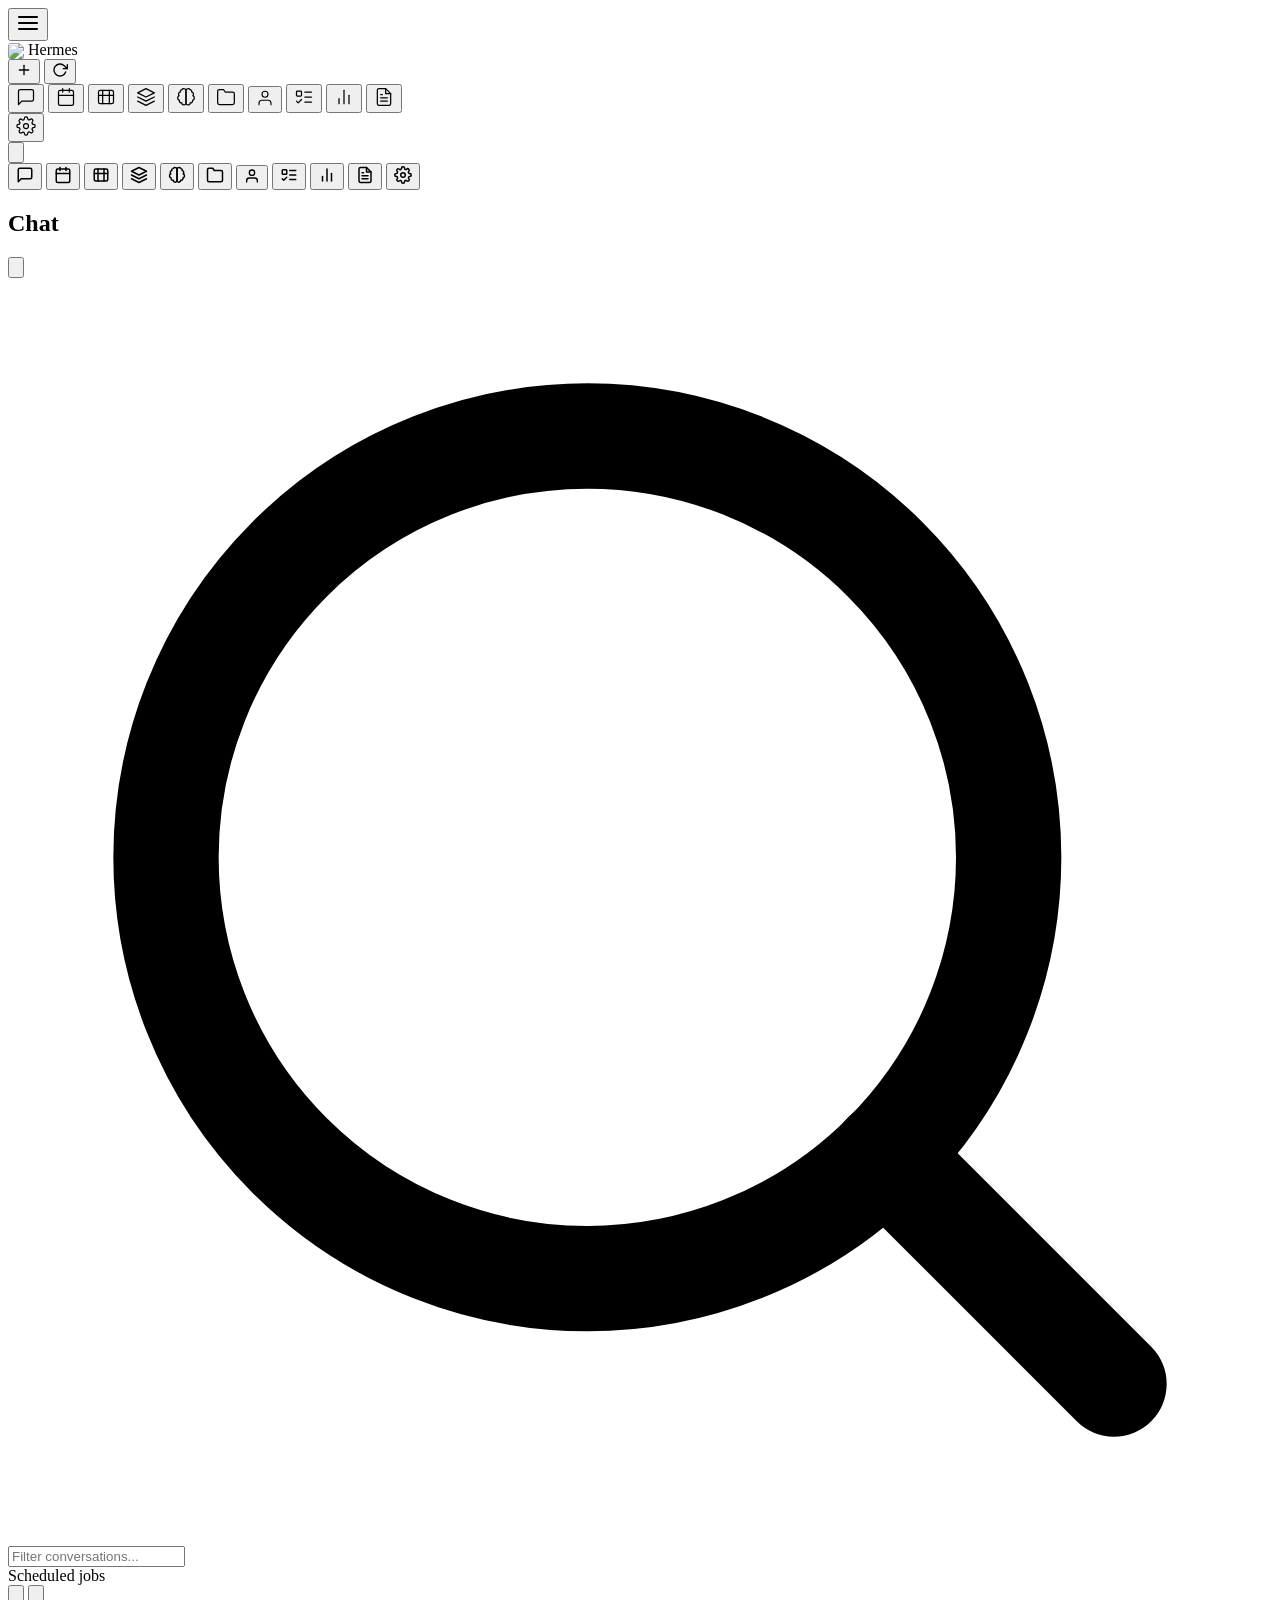
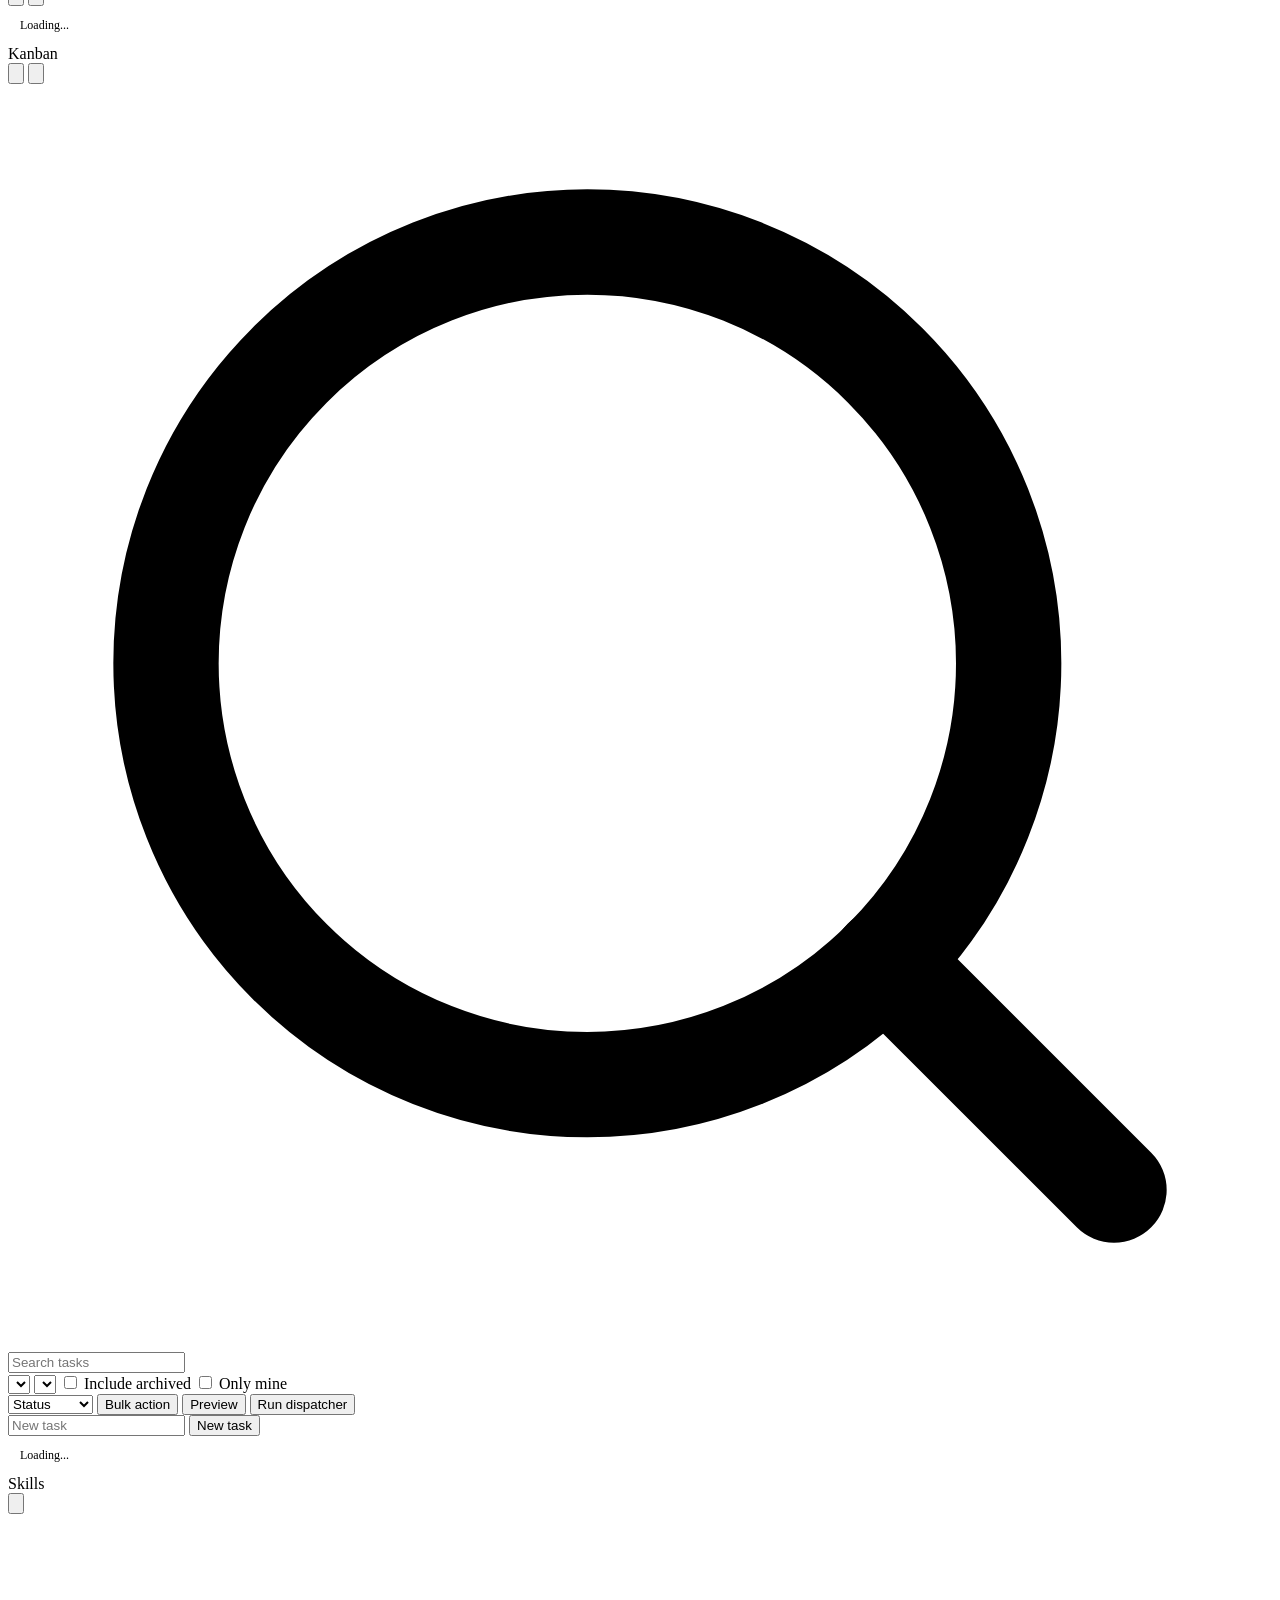
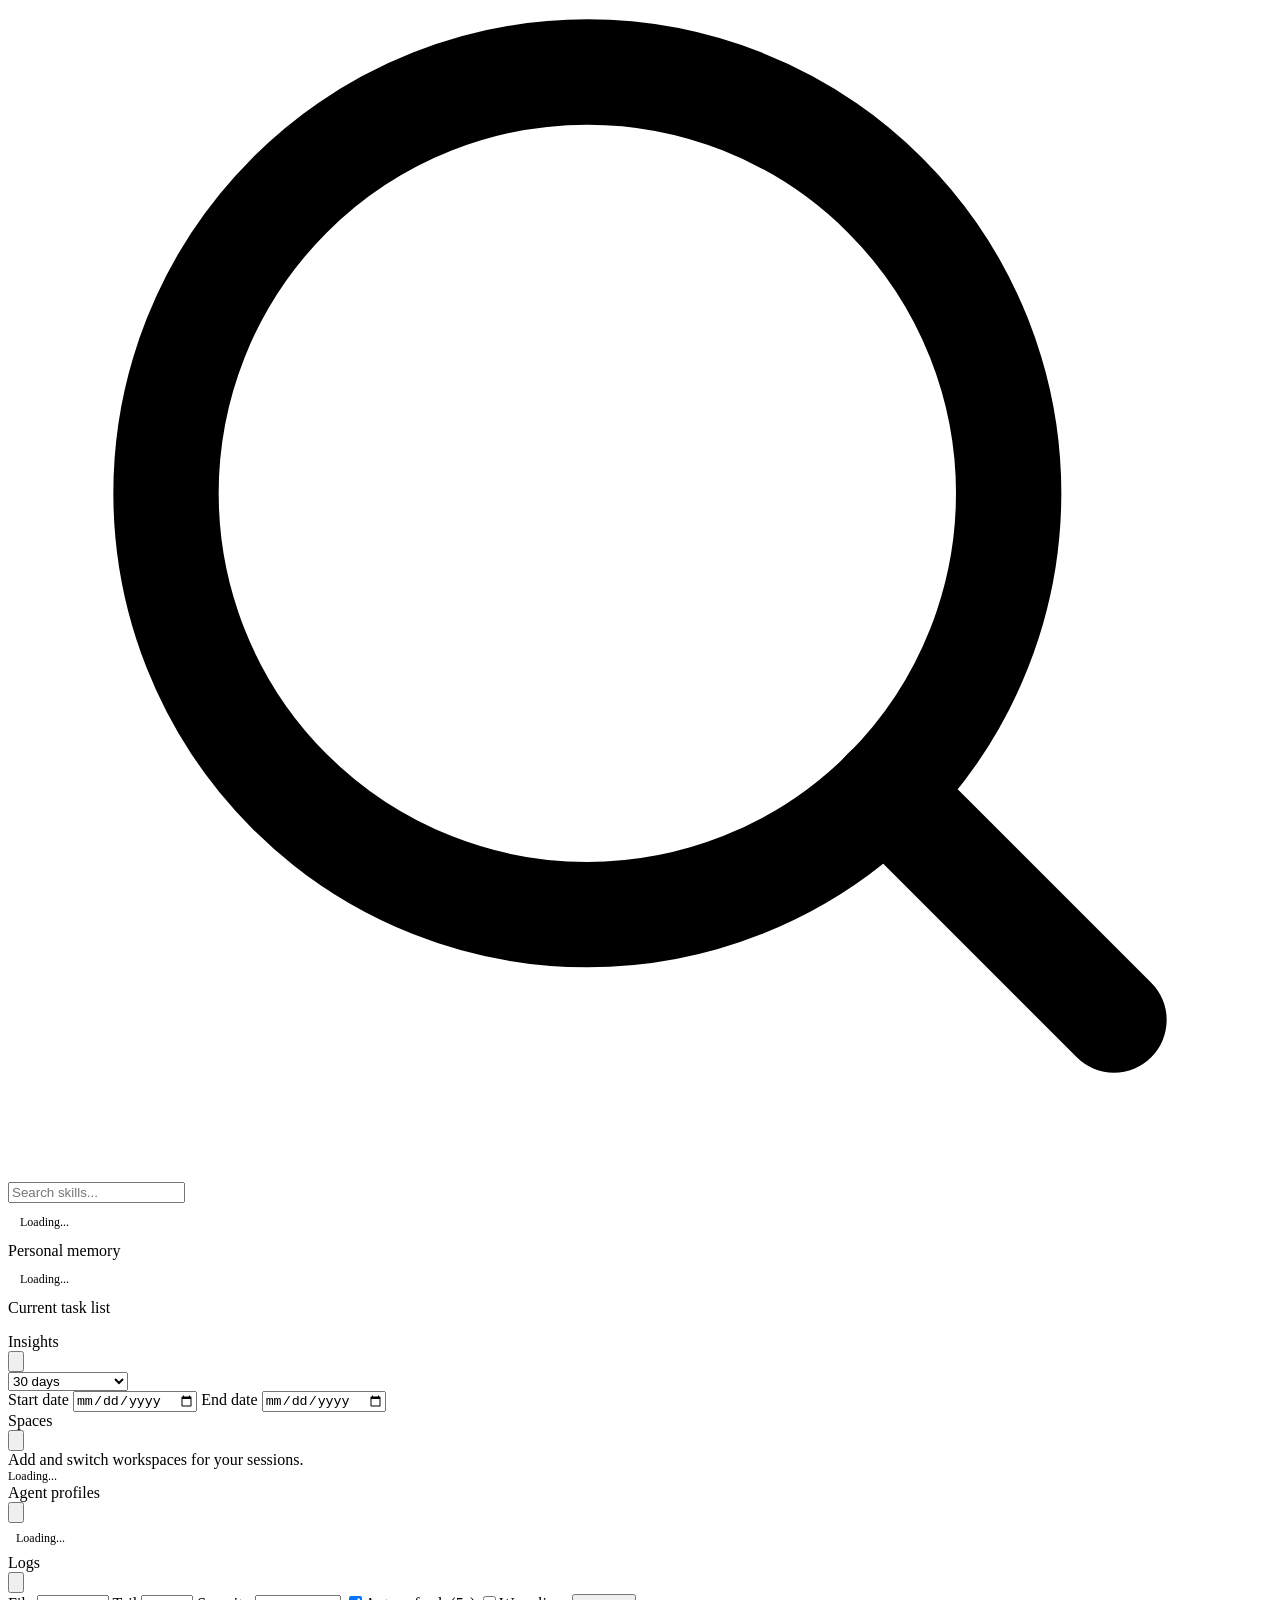
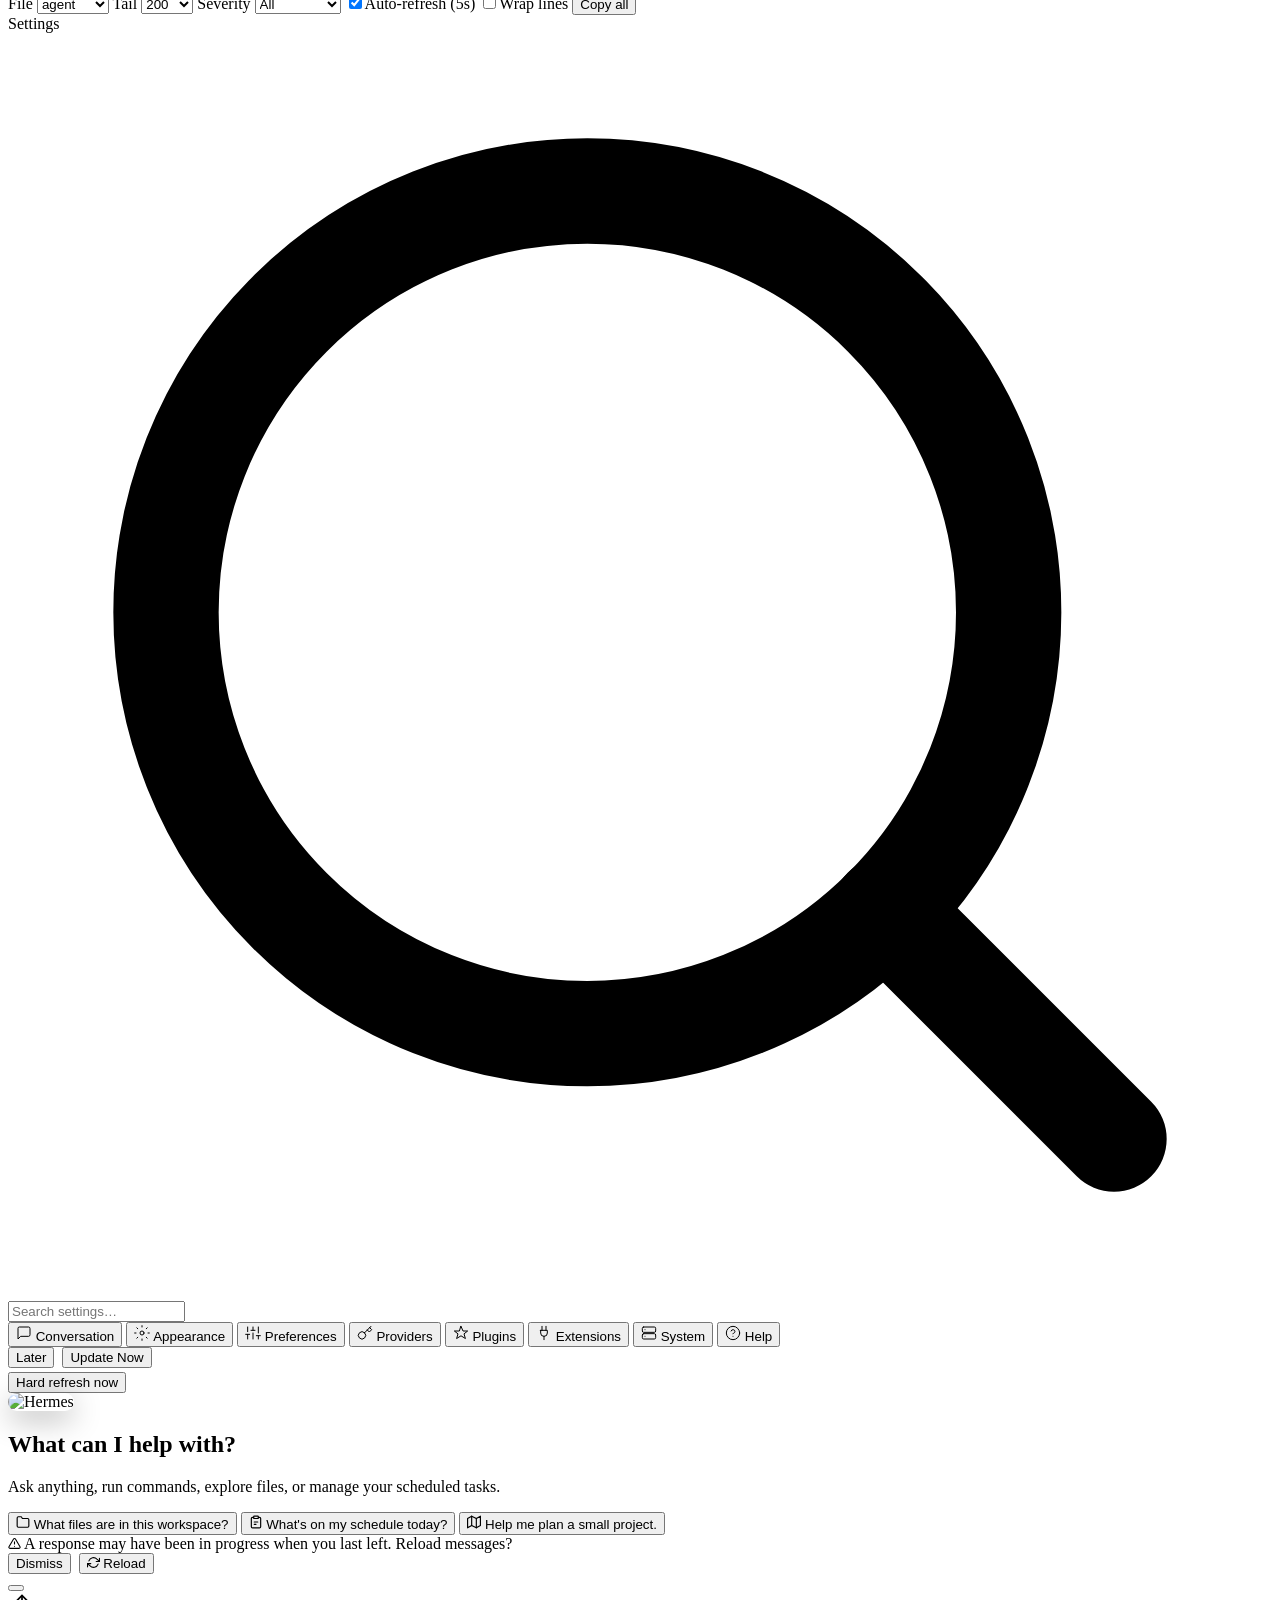
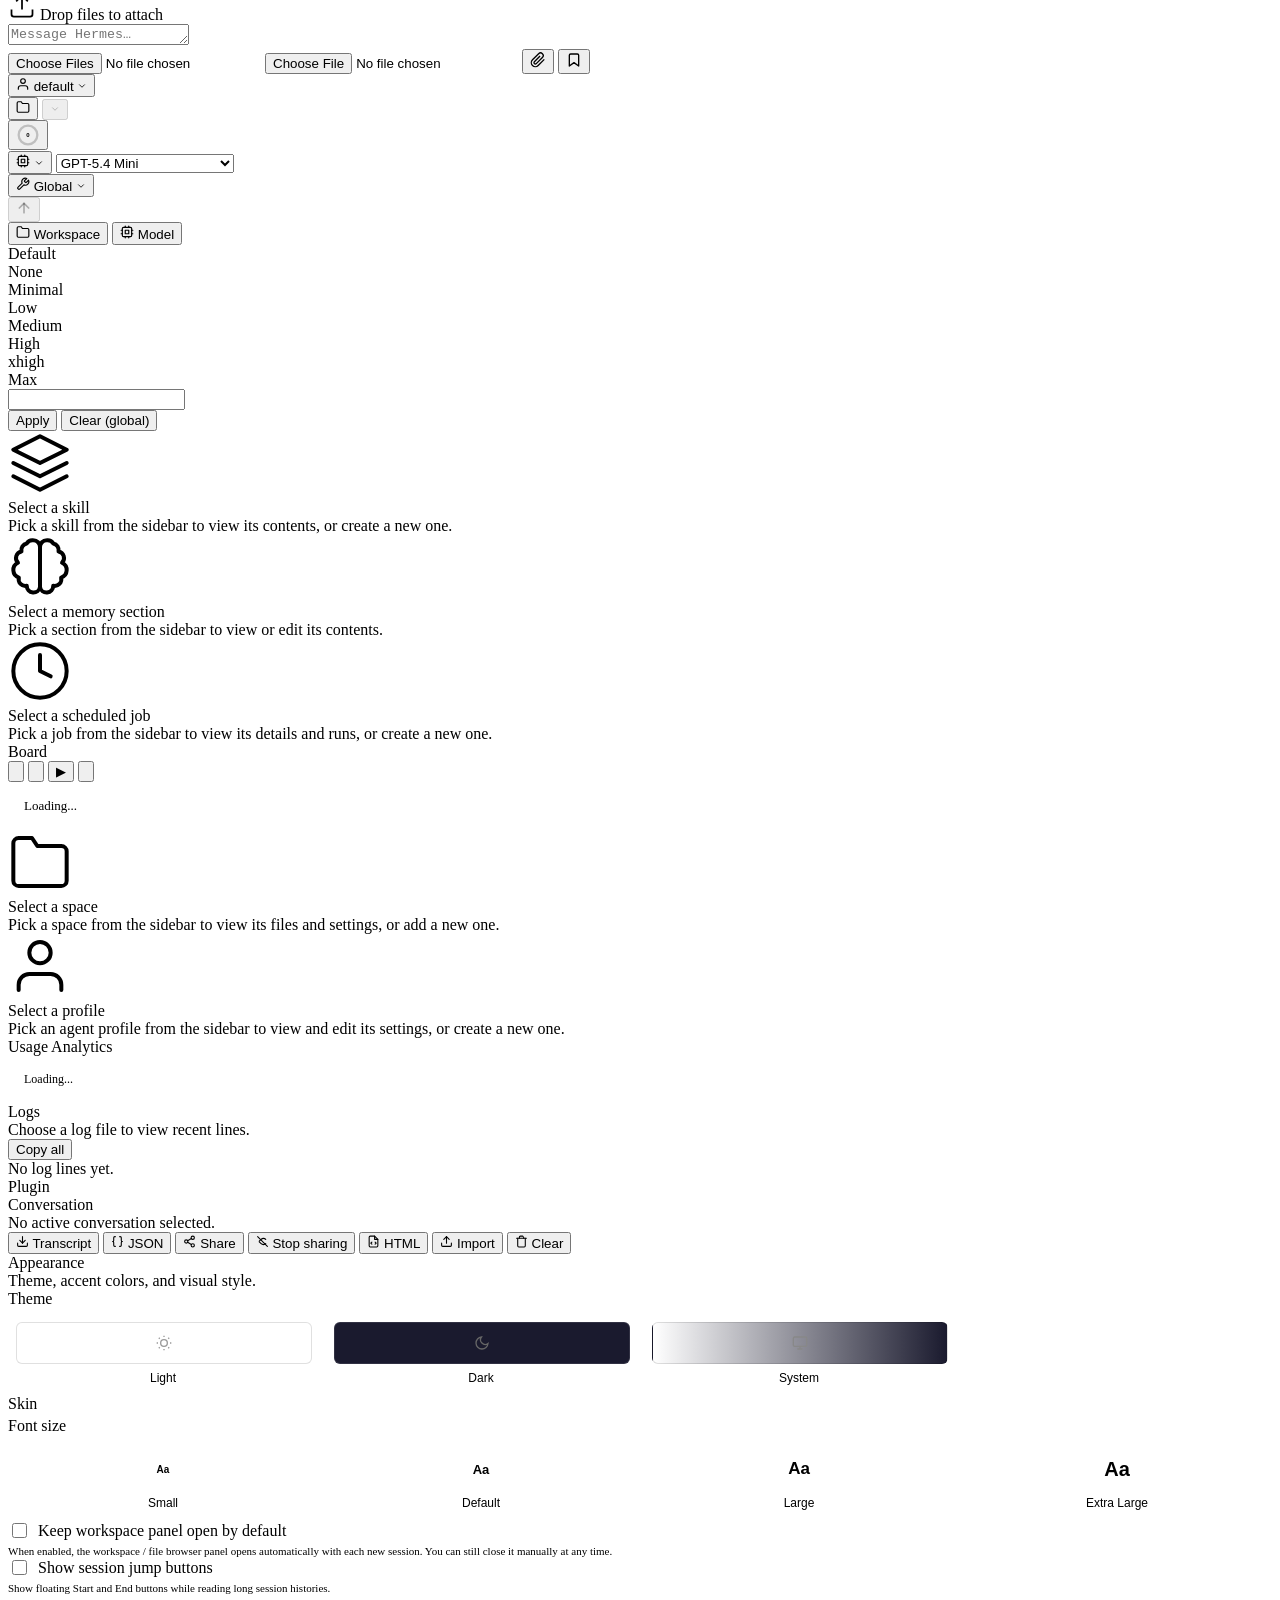
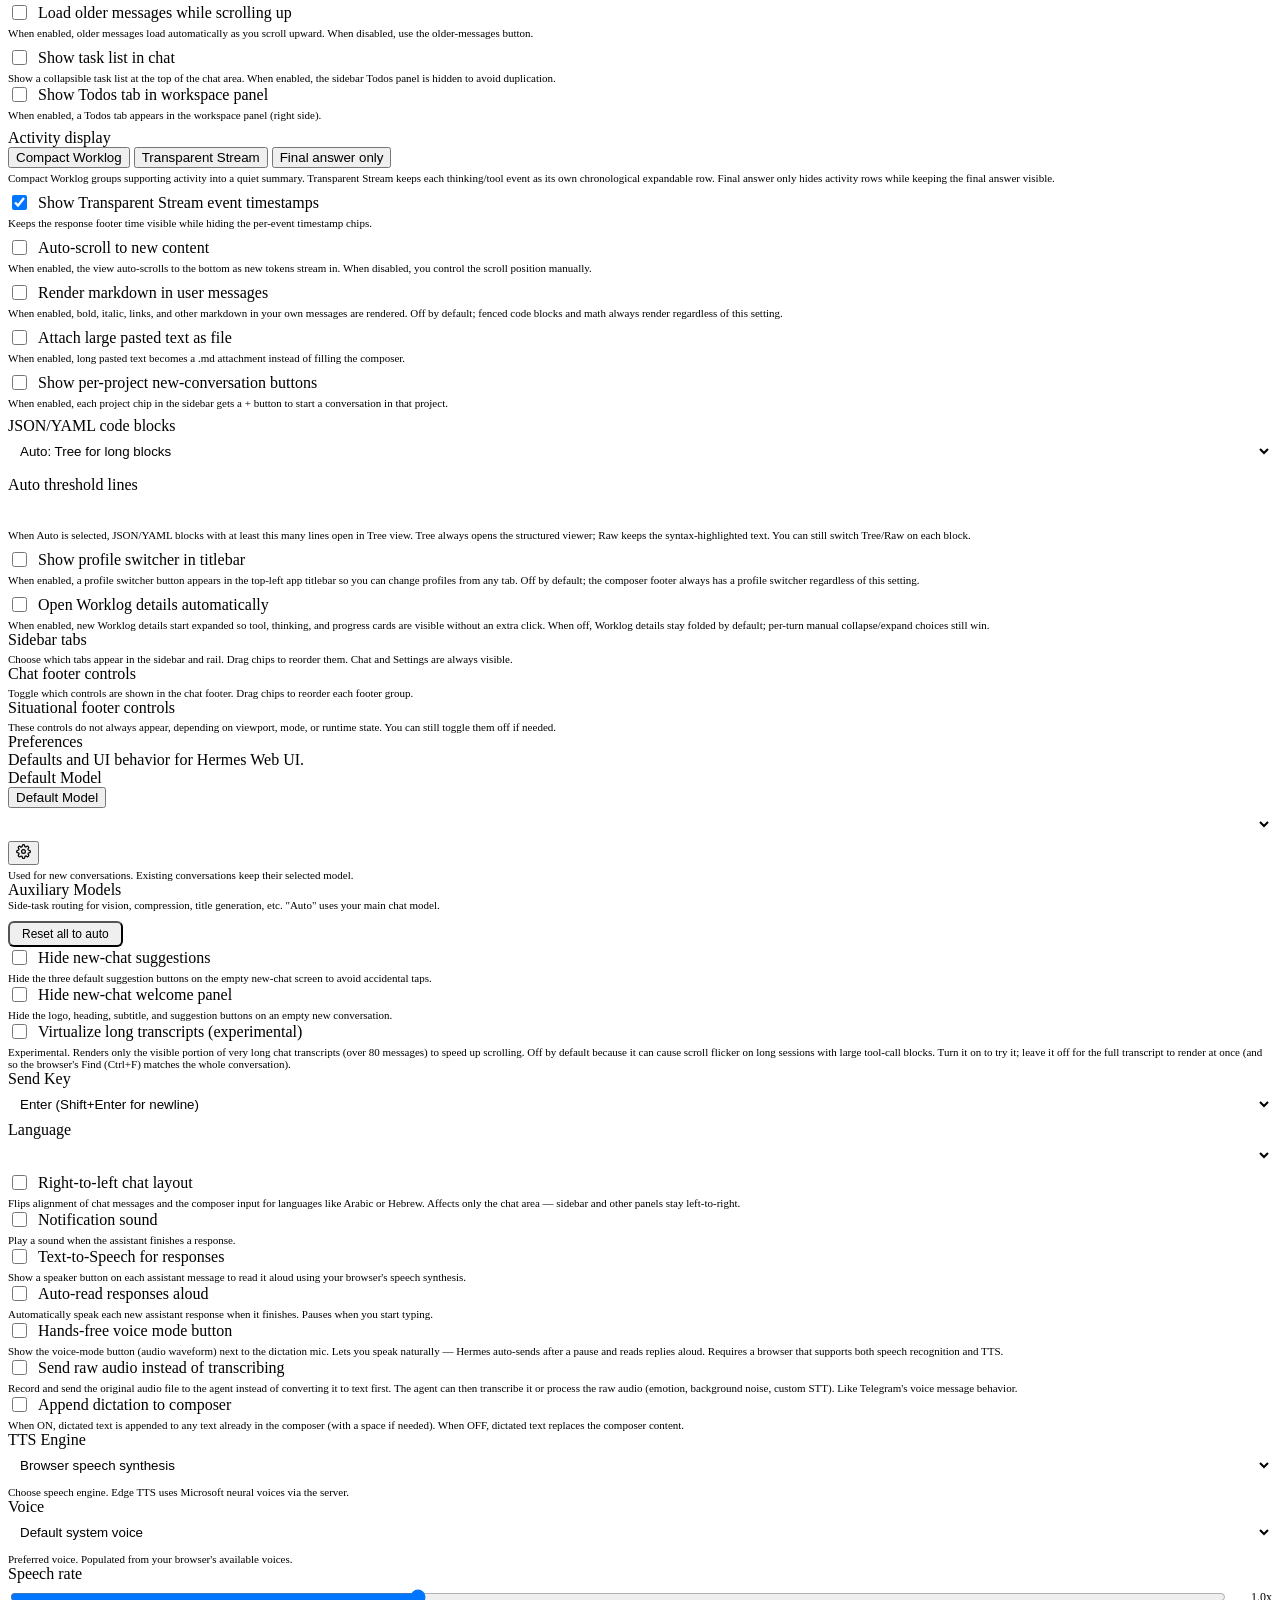
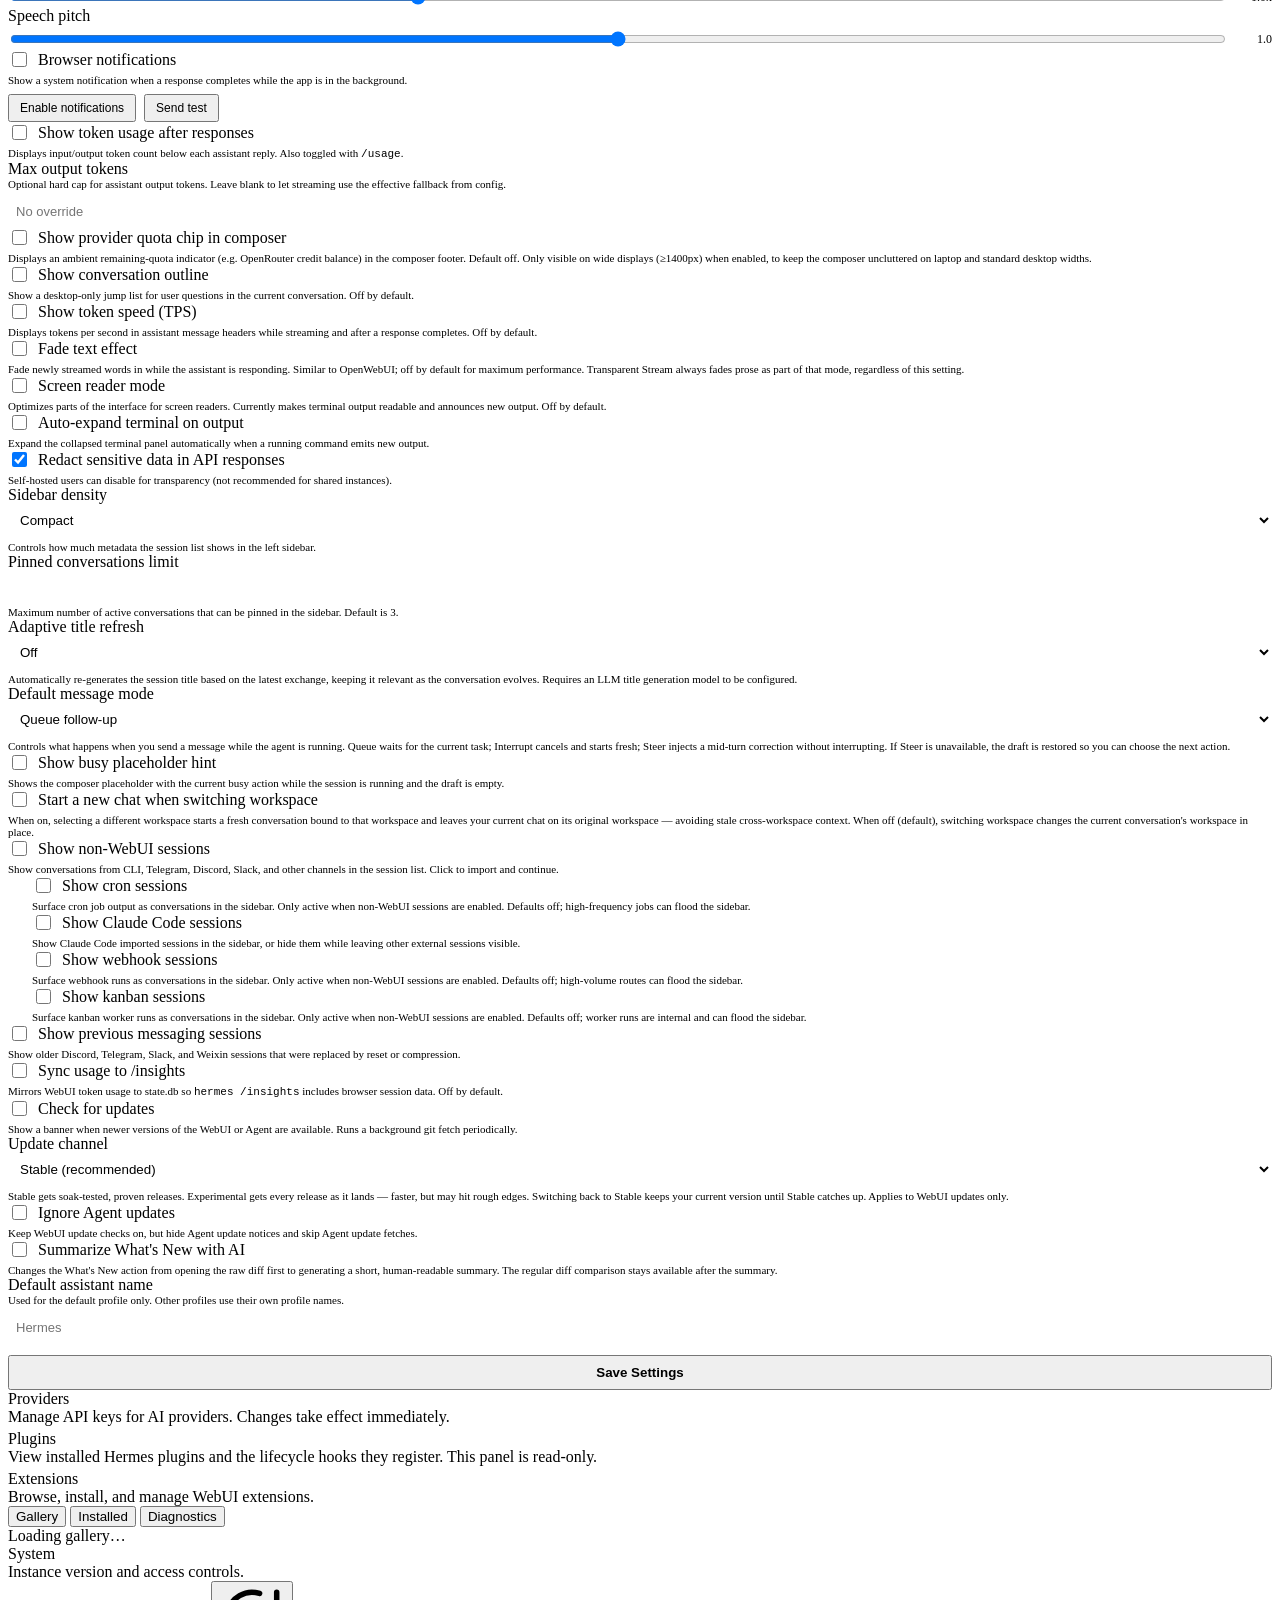
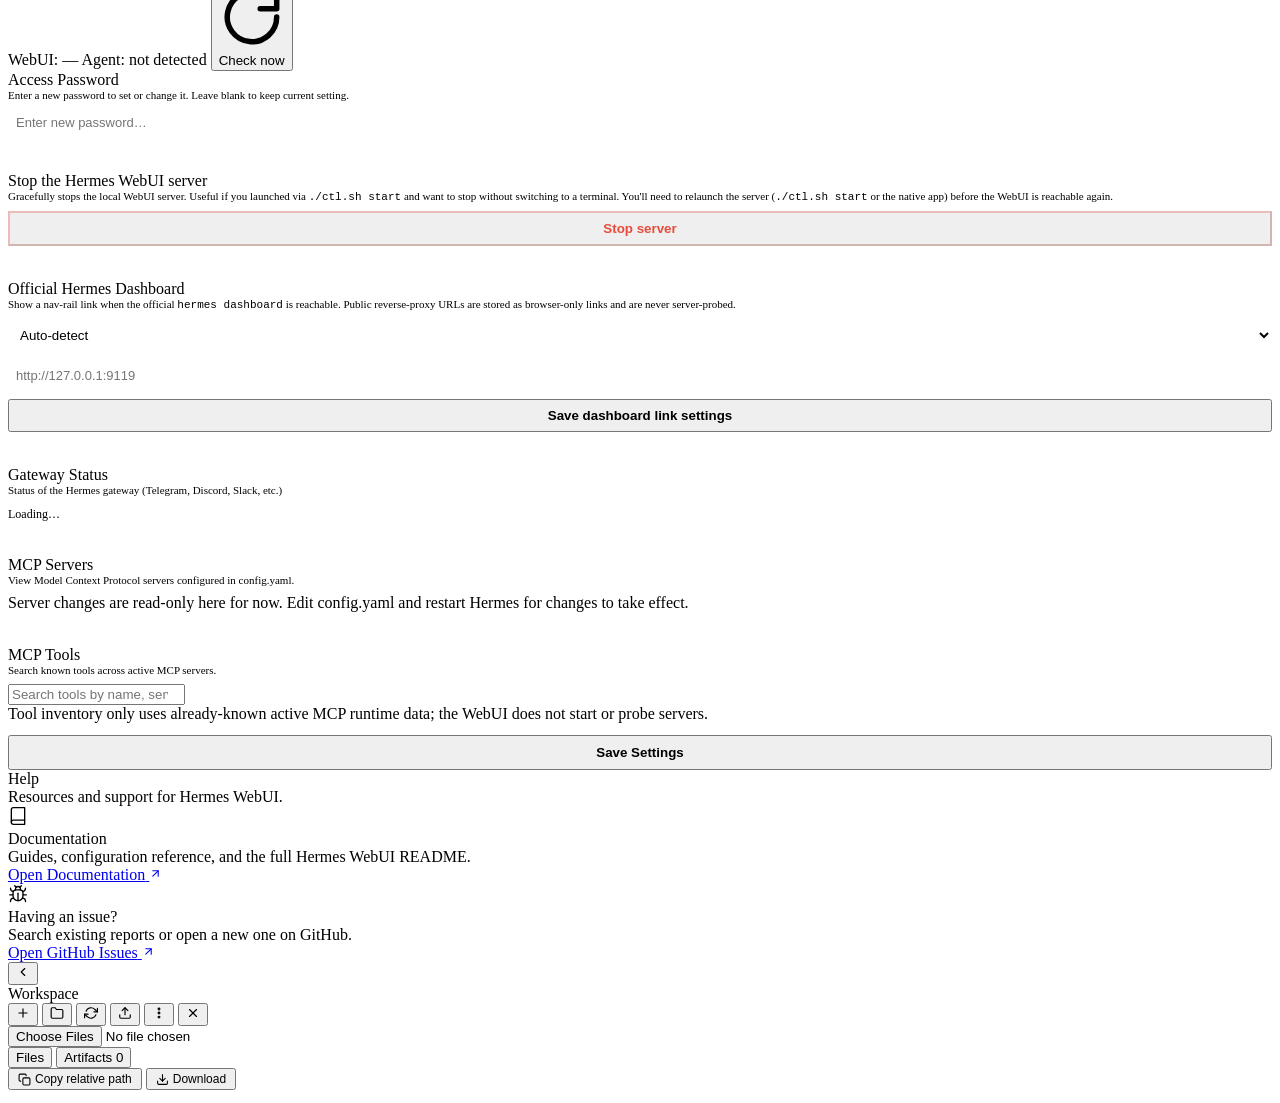
==== commit 46c6484e: "merge: upstream master (a39daa651) -> master, 307 commits, LOCAL-FIRST conflict resolution in server" ====
--- a/static/index.html
+++ b/static/index.html
@@ -309,7 +309,7 @@
         </div>
       </div>
       <div class="panel-head-sub" data-i18n="workspace_desc">Add and switch workspaces for your sessions.</div>
-      <div style="flex:1;overflow-y:auto;padding:8px" id="workspacesPanel"><div style="color:var(--muted);font-size:12px" data-i18n="loading">Loading...</div></div>
+      <div class="workspaces-list" id="workspacesPanel"><div style="color:var(--muted);font-size:12px" data-i18n="loading">Loading...</div></div>
     </div>
     <!-- Profiles panel -->
     <div class="panel-view" id="panelProfiles">
@@ -680,7 +680,7 @@
               <svg id="composerMobileCtxRing" viewBox="0 0 36 36" width="24" height="24" style="display:block;overflow:visible;transform:rotate(-90deg)" aria-hidden="true"><circle cx="18" cy="18" r="14" fill="none" stroke="currentColor" stroke-width="3.5" opacity="0.2"/><circle id="ctx-arc" cx="18" cy="18" r="14" fill="none" stroke="#22c55e" stroke-width="3.5" stroke-dasharray="87.96 87.96" stroke-dashoffset="87.96" stroke-linecap="round"/><text id="ctx-num" x="18" y="18" text-anchor="middle" dominant-baseline="middle" style="transform:rotate(90deg);transform-origin:18px 18px;font-size:9px;font-weight:700;fill:currentColor;stroke:none">0</text></svg>
             </button>
             <div class="composer-model-wrap">
-              <button class="composer-model-chip" id="composerModelChip" type="button" onclick="toggleModelDropdown()" title="Conversation model">
+              <button class="composer-model-chip" id="composerModelChip" type="button" onclick="toggleModelDropdown()" title="Conversation model" aria-expanded="false" aria-controls="composerModelDropdown">
                 <span class="composer-model-icon" aria-hidden="true"><svg width="14" height="14" viewBox="0 0 24 24" fill="none" stroke="currentColor" stroke-width="2" stroke-linecap="round" stroke-linejoin="round"><rect x="4" y="4" width="16" height="16" rx="2"/><rect x="9" y="9" width="6" height="6"/><path d="M15 2v2"/><path d="M15 20v2"/><path d="M2 15h2"/><path d="M2 9h2"/><path d="M20 15h2"/><path d="M20 9h2"/><path d="M9 2v2"/><path d="M9 20v2"/></svg></span>
                 <span class="composer-model-label" id="composerModelLabel"></span>
                 <span class="composer-model-chevron" aria-hidden="true"><svg width="10" height="10" viewBox="0 0 24 24" fill="none" stroke="currentColor" stroke-width="2" stroke-linecap="round" stroke-linejoin="round"><polyline points="6 9 12 15 18 9"/></svg></span>
@@ -764,7 +764,7 @@
               <span class="composer-workspace-icon" aria-hidden="true"><svg width="14" height="14" viewBox="0 0 24 24" fill="none" stroke="currentColor" stroke-width="2" stroke-linecap="round" stroke-linejoin="round"><path d="M22 19a2 2 0 0 1-2 2H4a2 2 0 0 1-2-2V5a2 2 0 0 1 2-2h5l2 3h9a2 2 0 0 1 2 2z"/></svg></span>
               <span class="composer-mobile-config-copy"><span class="composer-mobile-config-kicker" data-i18n="composer_mobile_workspace">Workspace</span><span class="composer-mobile-config-value" id="composerMobileWorkspaceLabel"></span></span>
             </button>
-            <button class="composer-mobile-config-action" id="composerMobileModelAction" type="button" onclick="toggleModelDropdown()" title="Conversation model">
+            <button class="composer-mobile-config-action" id="composerMobileModelAction" type="button" onclick="toggleModelDropdown()" title="Conversation model" aria-expanded="false" aria-controls="composerModelDropdown">
               <span class="composer-model-icon" aria-hidden="true"><svg width="14" height="14" viewBox="0 0 24 24" fill="none" stroke="currentColor" stroke-width="2" stroke-linecap="round" stroke-linejoin="round"><rect x="4" y="4" width="16" height="16" rx="2"/><rect x="9" y="9" width="6" height="6"/><path d="M15 2v2"/><path d="M15 20v2"/><path d="M2 15h2"/><path d="M2 9h2"/><path d="M20 15h2"/><path d="M20 9h2"/><path d="M9 2v2"/><path d="M9 20v2"/></svg></span>
               <span class="composer-mobile-config-copy"><span class="composer-mobile-config-kicker" data-i18n="composer_mobile_model">Model</span><span class="composer-mobile-config-value" id="composerMobileModelLabel"></span></span>
             </button>
@@ -1217,7 +1217,7 @@
             <div class="settings-field">
               <label for="settingsModelChip" data-i18n="settings_label_model">Default Model</label>
               <div class="model-advanced-row">
-                <button type="button" id="settingsModelChip" class="settings-model-chip" aria-haspopup="listbox" aria-expanded="false">Default Model</button>
+                <button type="button" id="settingsModelChip" class="settings-model-chip" aria-expanded="false" aria-controls="settingsModelDropdown">Default Model</button>
                 <select id="settingsModel" style="width:100%;padding:8px;background:var(--code-bg);color:var(--text);border:1px solid var(--border2);border-radius:6px"></select>
                 <button type="button" id="mainAdvancedBtn" class="model-advanced-btn" title="Advanced options" aria-label="Advanced options for main model"><svg width="15" height="15" viewBox="0 0 24 24" fill="none" stroke="currentColor" stroke-width="2" stroke-linecap="round" stroke-linejoin="round" aria-hidden="true"><circle cx="12" cy="12" r="3"/><path d="M19.4 15a1.65 1.65 0 0 0 .33 1.82l.06.06a2 2 0 0 1-2.83 2.83l-.06-.06a1.65 1.65 0 0 0-1.82-.33 1.65 1.65 0 0 0-1 1.51V21a2 2 0 0 1-4 0v-.09A1.65 1.65 0 0 0 9 19.4a1.65 1.65 0 0 0-1.82.33l-.06.06a2 2 0 0 1-2.83-2.83l.06-.06A1.65 1.65 0 0 0 4.68 15a1.65 1.65 0 0 0-1.51-1H3a2 2 0 0 1 0-4h.09A1.65 1.65 0 0 0 4.6 9a1.65 1.65 0 0 0-.33-1.82l-.06-.06a2 2 0 0 1 2.83-2.83l.06.06A1.65 1.65 0 0 0 9 4.68a1.65 1.65 0 0 0 1-1.51V3a2 2 0 0 1 4 0v.09a1.65 1.65 0 0 0 1 1.51 1.65 1.65 0 0 0 1.82-.33l.06-.06a2 2 0 0 1 2.83 2.83l-.06.06A1.65 1.65 0 0 0 19.4 9a1.65 1.65 0 0 0 1.51 1H21a2 2 0 0 1 0 4h-.09a1.65 1.65 0 0 0-1.51 1z"/></svg></button>
                 <div class="model-dropdown settings-model-dropdown" id="settingsModelDropdown"></div>
@@ -1389,6 +1389,13 @@
                 <span data-i18n="settings_label_fade_text_effect">Fade text effect</span>
               </label>
               <div style="font-size:11px;color:var(--muted);margin-top:4px" data-i18n="settings_desc_fade_text_effect">Fade newly streamed words in while the assistant is responding. Similar to OpenWebUI; off by default for maximum performance. Transparent Stream always fades prose as part of that mode, regardless of this setting.</div>
+            </div>
+            <div class="settings-field" data-settings-search="accessibility a11y screen reader assistive NVDA JAWS VoiceOver Narrator TalkBack terminal">
+              <label style="display:flex;align-items:center;gap:8px;cursor:pointer">
+                <input type="checkbox" id="settingsScreenReaderMode" aria-describedby="settingsScreenReaderModeDesc" style="width:15px;height:15px;accent-color:var(--accent)">
+                <span data-i18n="settings_label_screen_reader_mode">Screen reader mode</span>
+              </label>
+              <div id="settingsScreenReaderModeDesc" style="font-size:11px;color:var(--muted);margin-top:4px" data-i18n="settings_desc_screen_reader_mode">Optimizes parts of the interface for screen readers. Currently makes terminal output readable and announces new output. Off by default.</div>
             </div>
             <div class="settings-field">
               <label style="display:flex;align-items:center;gap:8px;cursor:pointer">
@@ -1794,7 +1801,7 @@
       <div class="preview-html-wrap" id="previewHtmlWrap" style="display:none;flex:1;border-radius:8px;overflow:hidden;border:1px solid var(--border2)">
         <iframe id="previewHtmlIframe" style="width:100%;height:100%;border:none;background:#fff" sandbox="allow-scripts allow-popups allow-popups-to-escape-sandbox" title="HTML preview"></iframe>
       </div>
-      <textarea id="previewEditArea" style="display:none;flex:1;width:100%;background:var(--code-bg);color:var(--pre-text);border:1px solid var(--border2);border-radius:8px;padding:12px;font-family:var(--font-mono);font-size:12px;line-height:1.6;resize:none;outline:none" oninput="_previewDirty=true;updateEditBtn()"></textarea>
+      <textarea id="previewEditArea" style="display:none;flex:1;width:100%;background:var(--code-bg);color:var(--pre-text);border:1px solid var(--border2);border-radius:8px;padding:12px;font-family:var(--font-mono);font-size:12px;line-height:1.6;resize:none;outline:none" oninput="_syncPreviewDirty()"></textarea>
     </div>
   </aside>
 </div>
@@ -1841,6 +1848,7 @@
 <script src="static/i18n.js?v=__WEBUI_VERSION__" defer></script>
 <script src="static/icons.js?v=__WEBUI_VERSION__" defer></script>
 <script src="static/assistant_turn_anchors.js?v=__WEBUI_VERSION__" defer></script>
+<script src="static/a11y-helpers.js?v=__WEBUI_VERSION__" defer></script>
 <script src="static/ui.js?v=__WEBUI_VERSION__" defer></script>
 <script src="static/workspace.js?v=__WEBUI_VERSION__" defer></script>
 <script src="static/terminal.js?v=__WEBUI_VERSION__" defer></script>
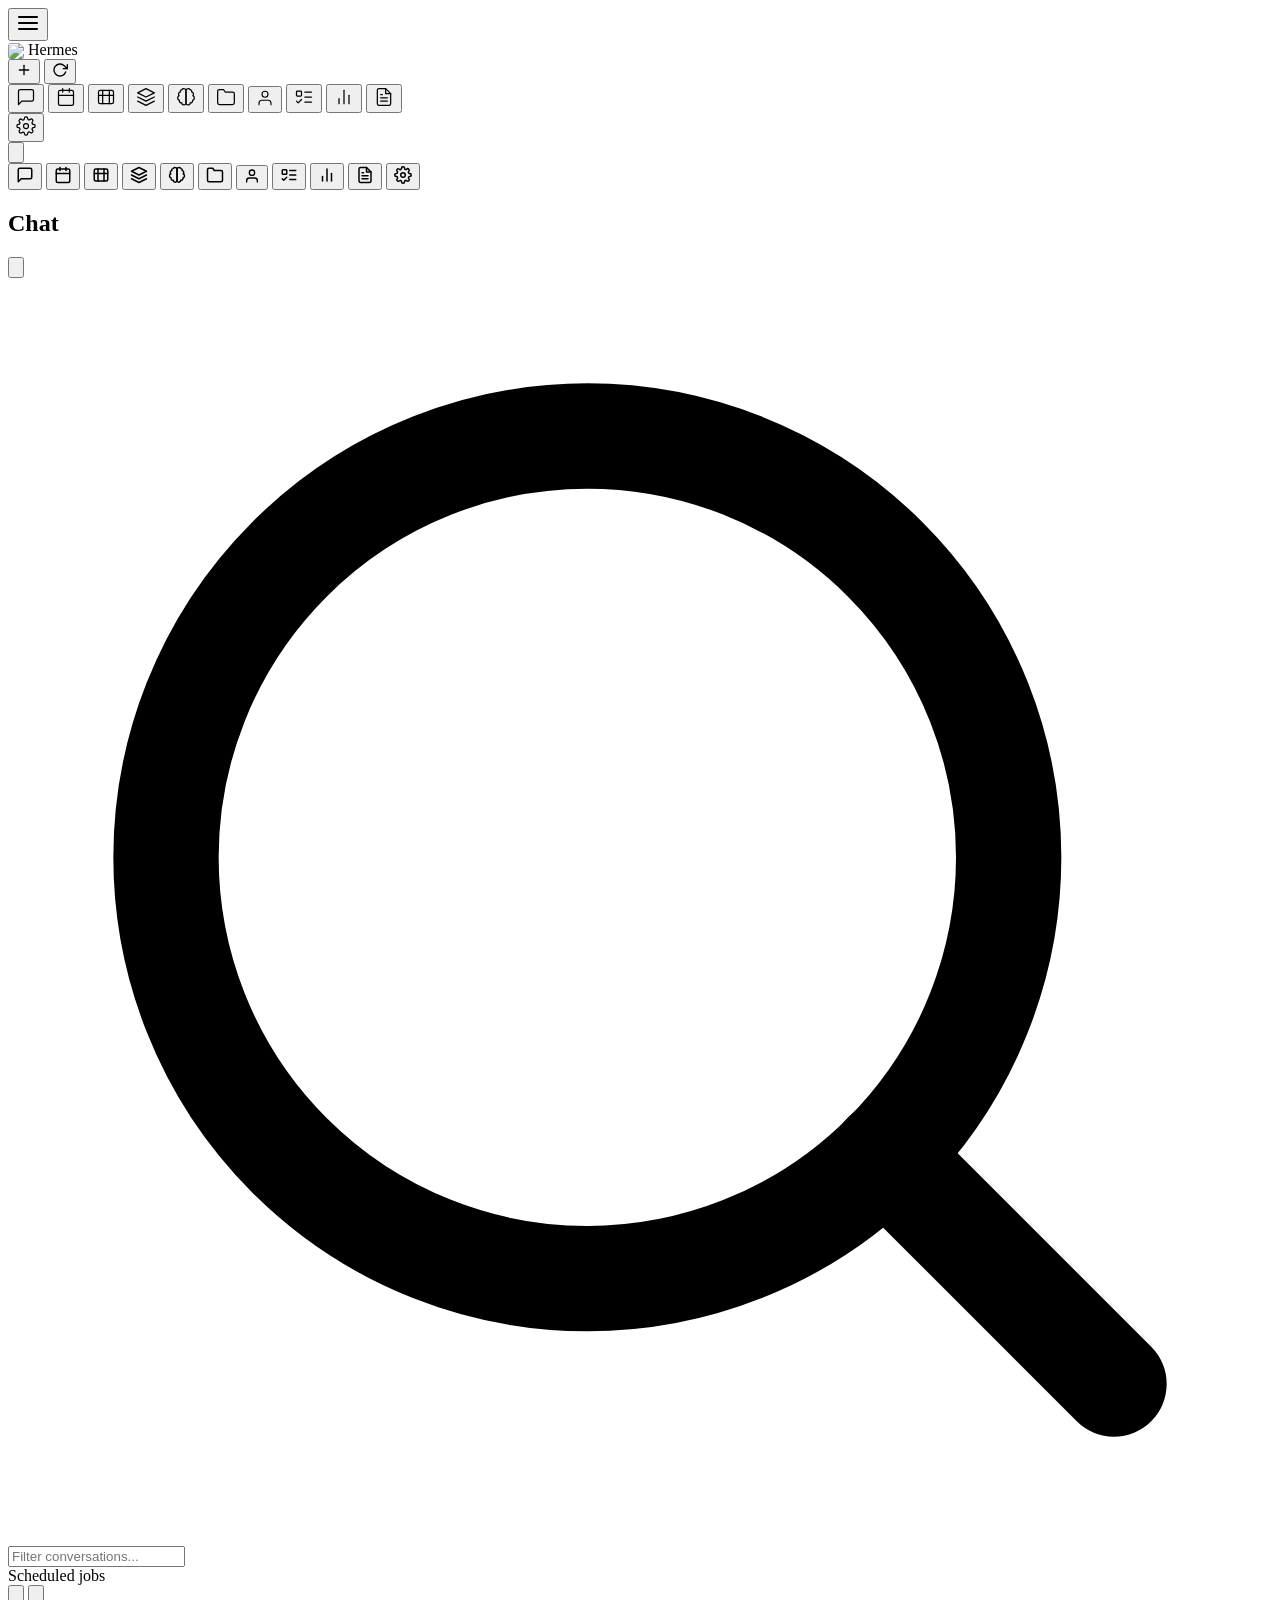
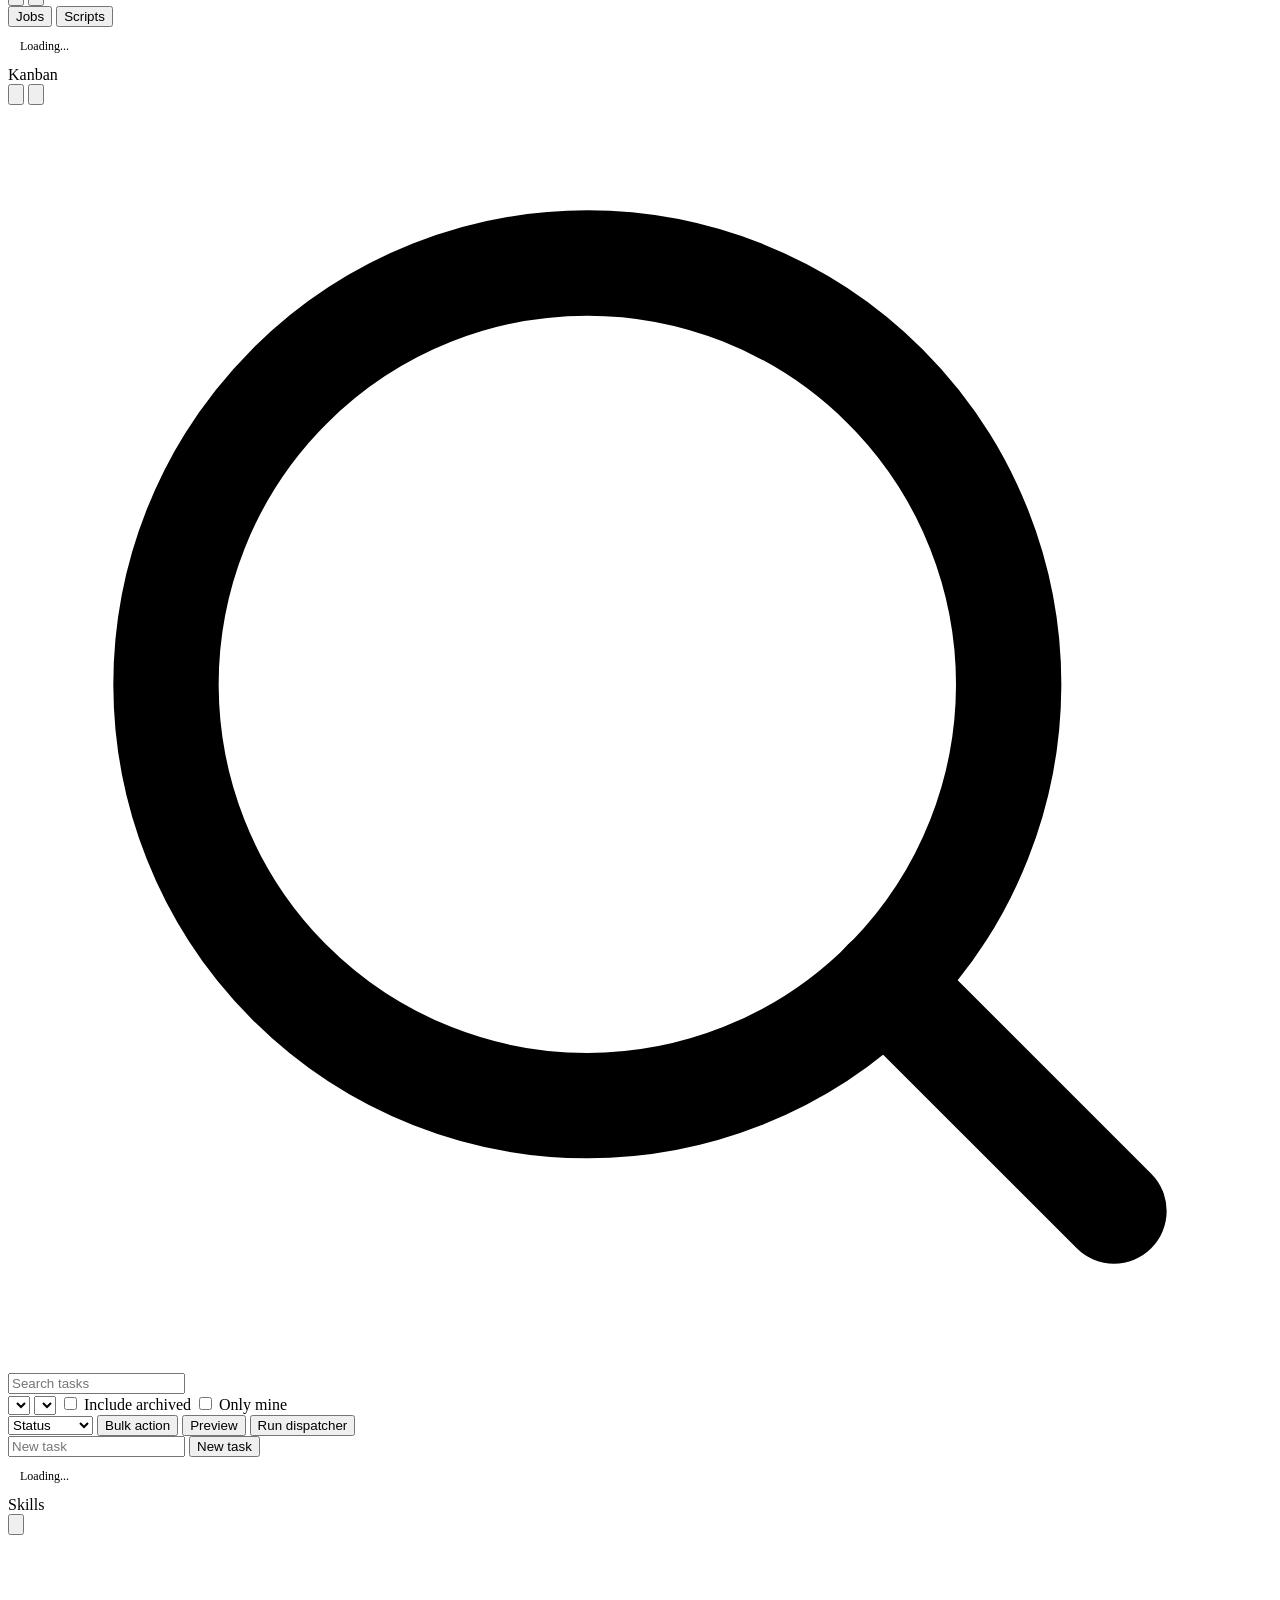
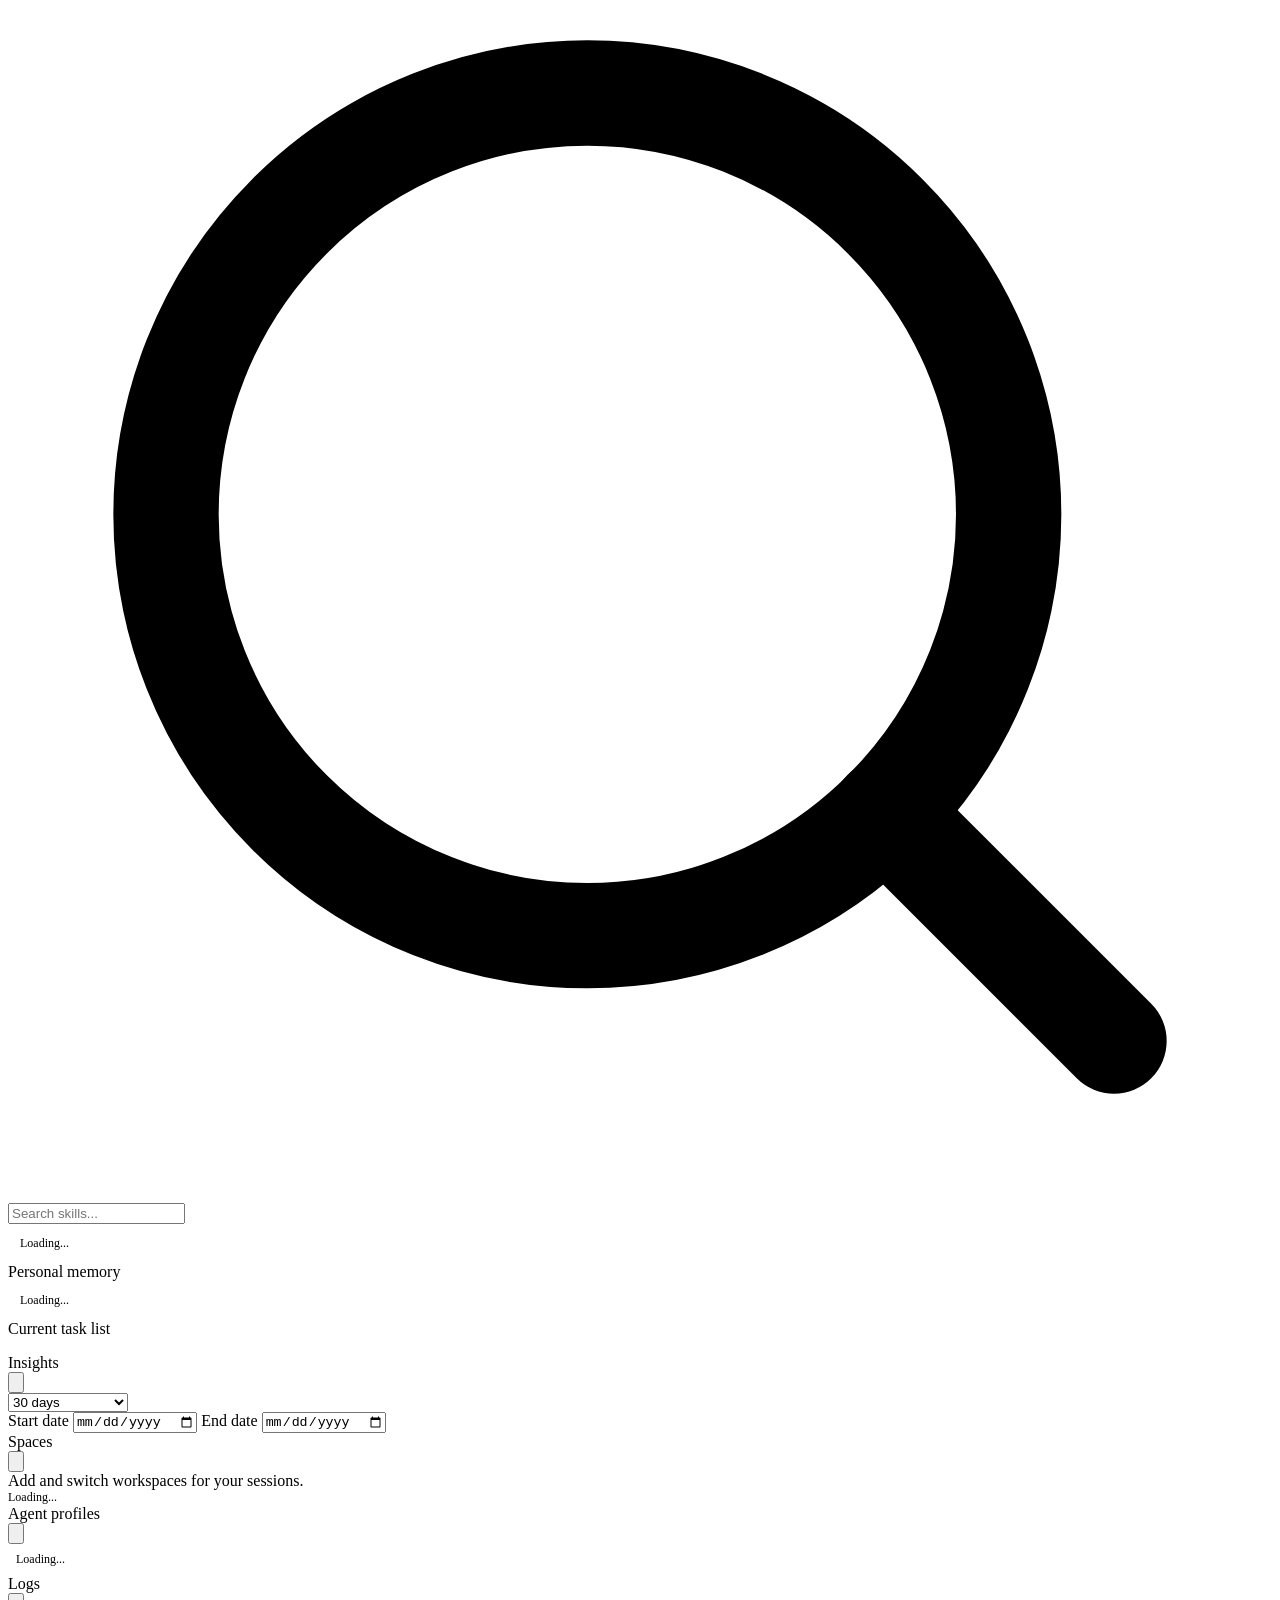
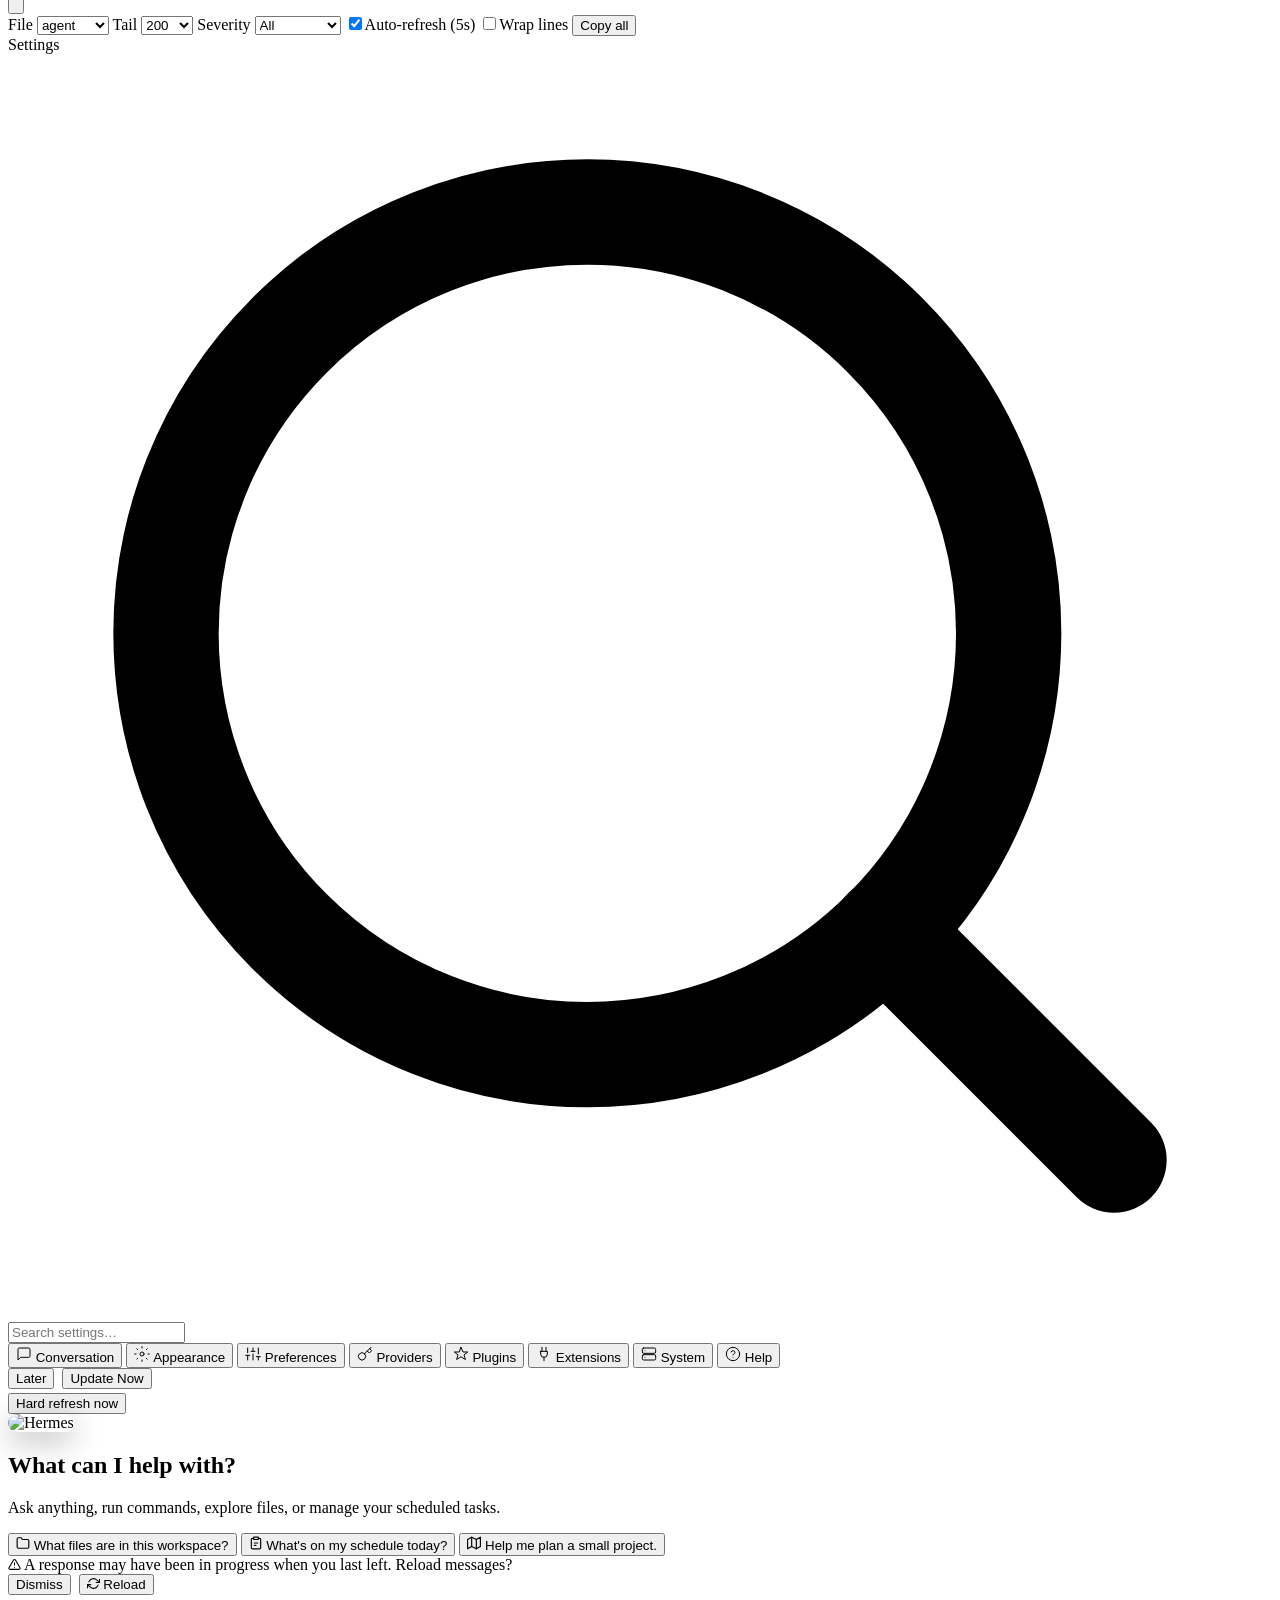
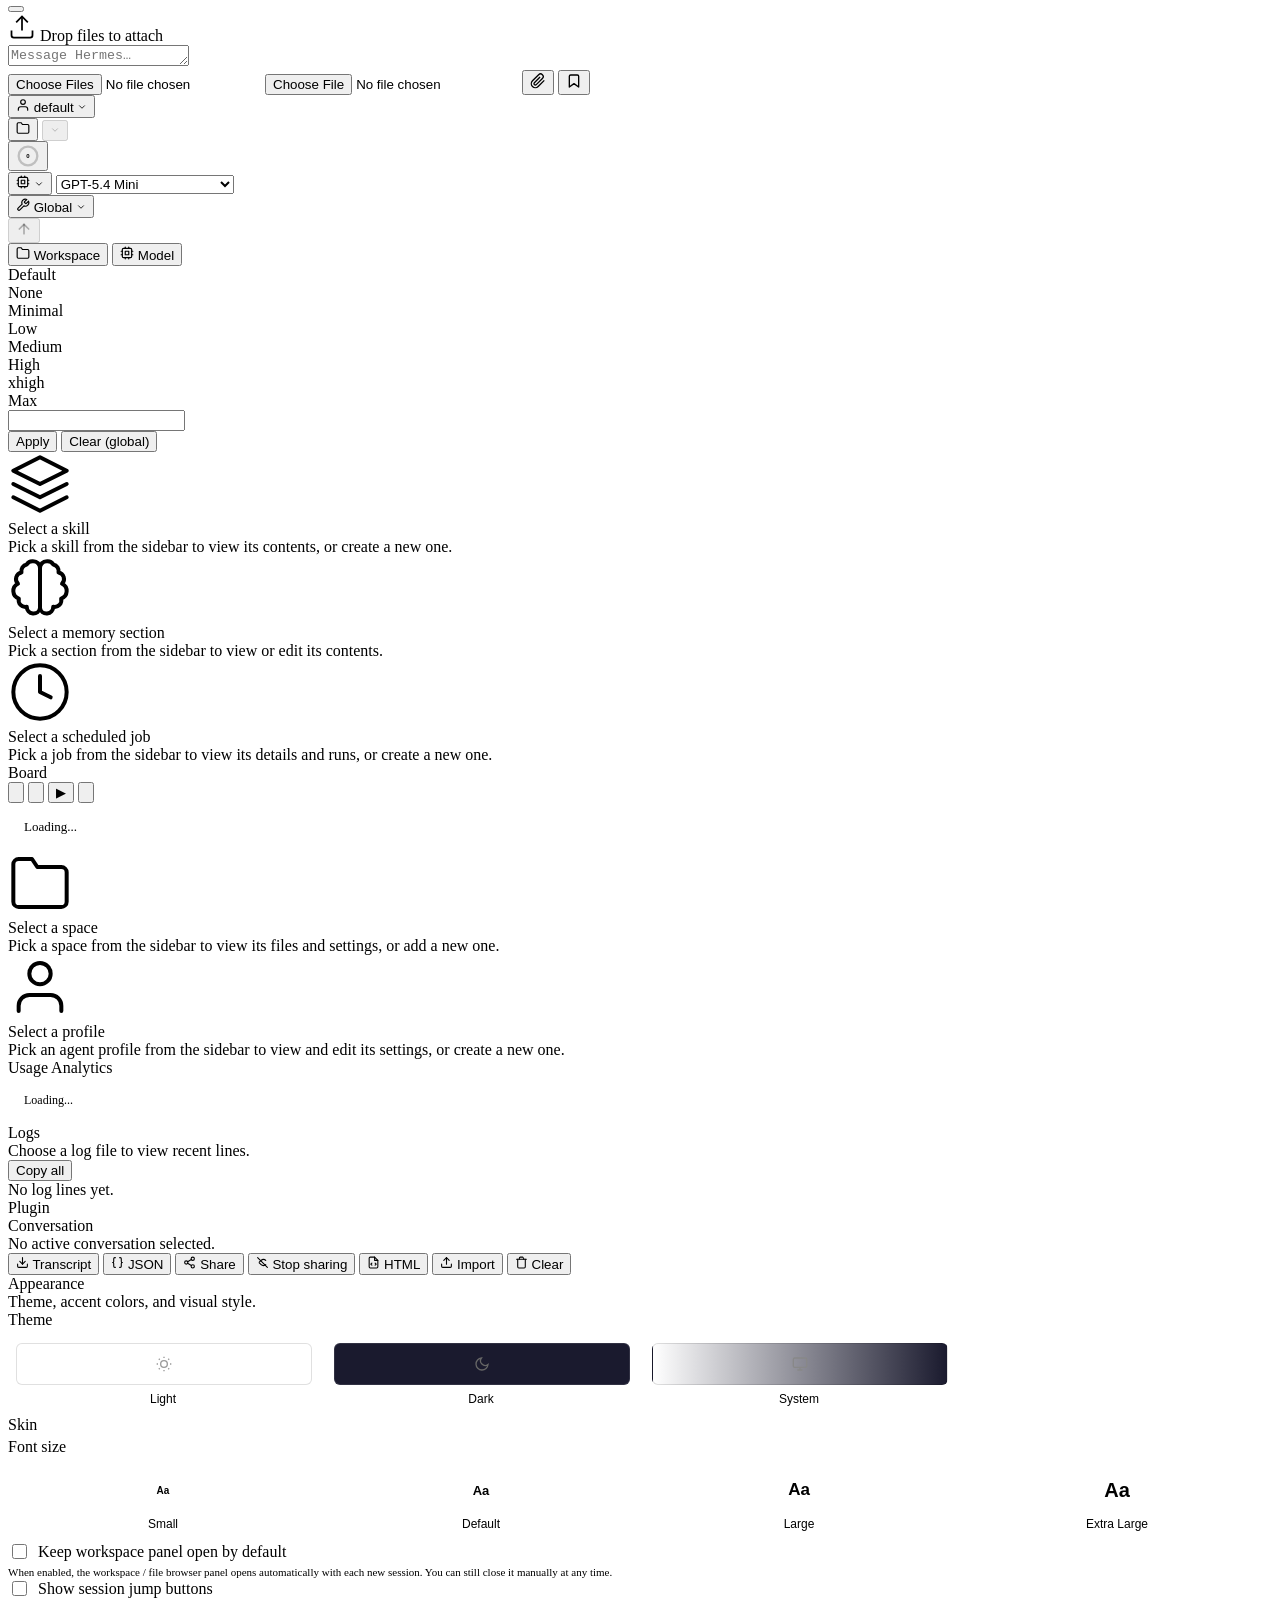
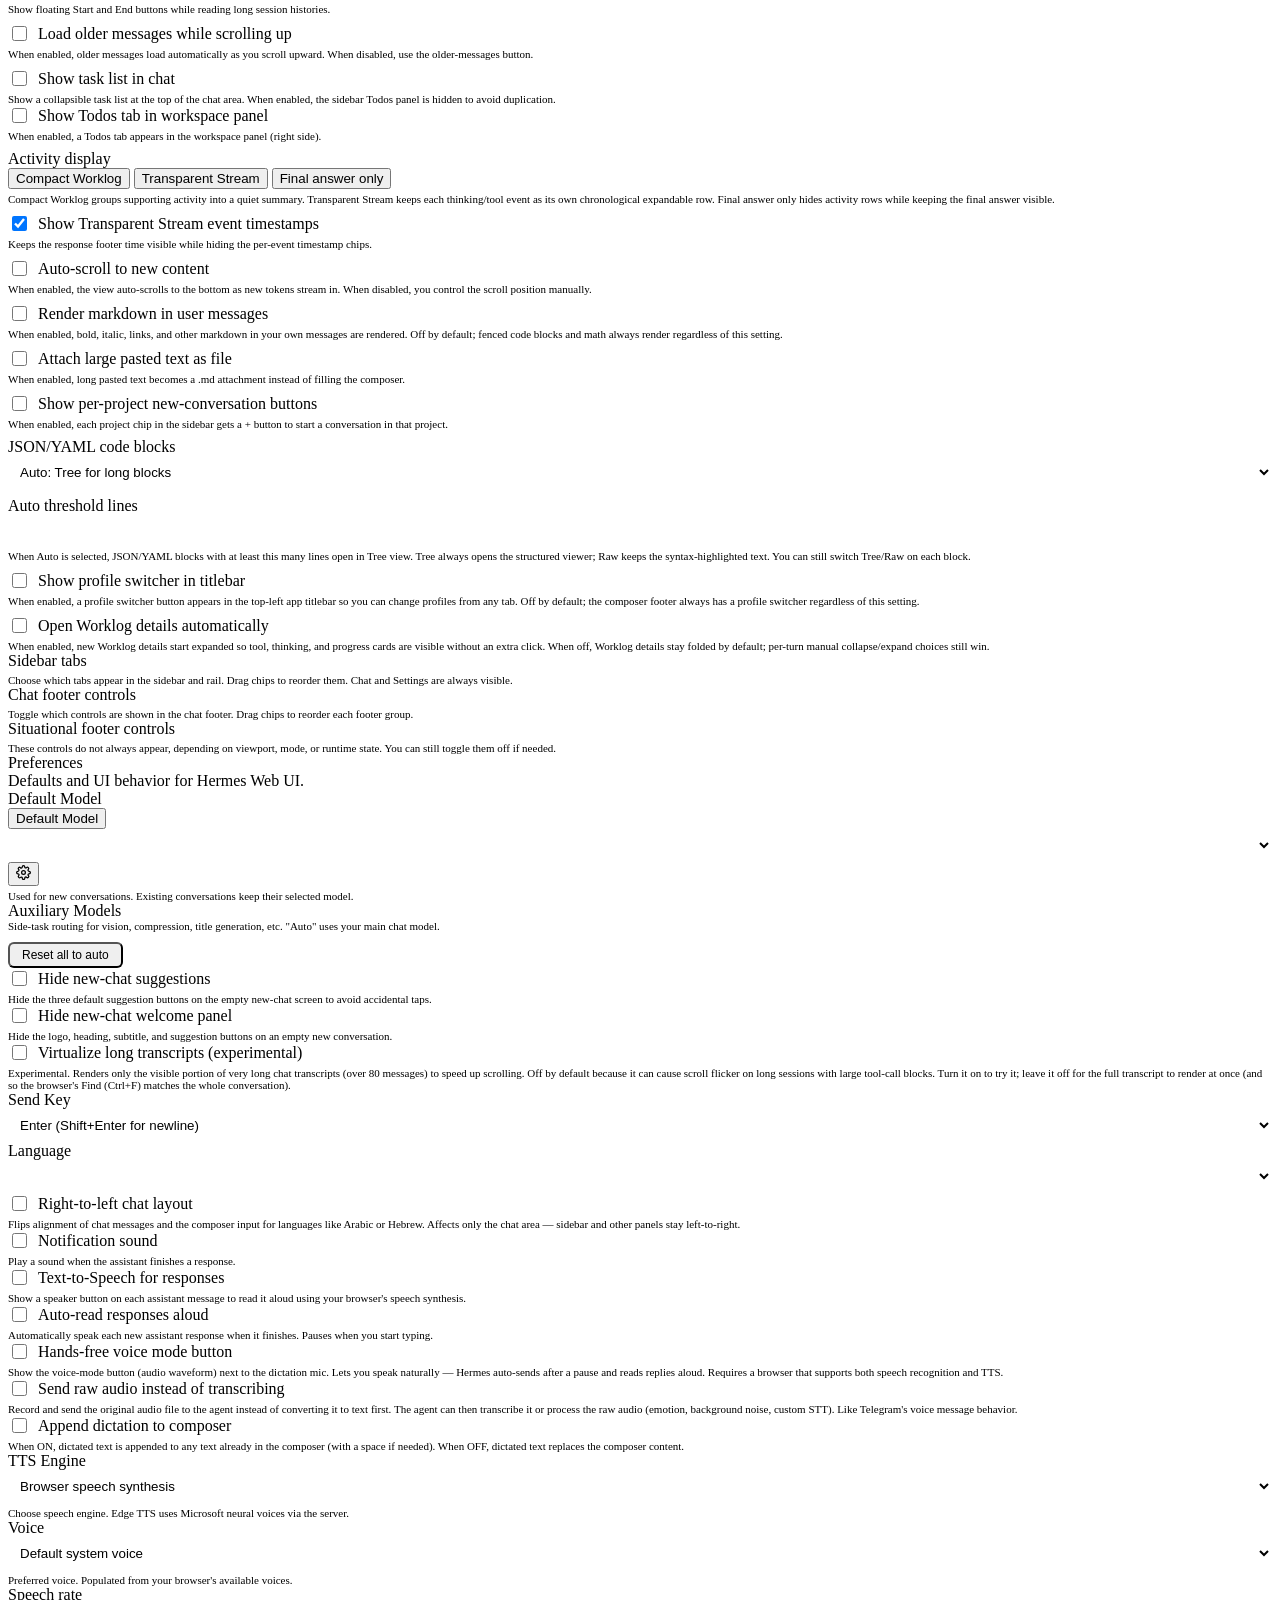
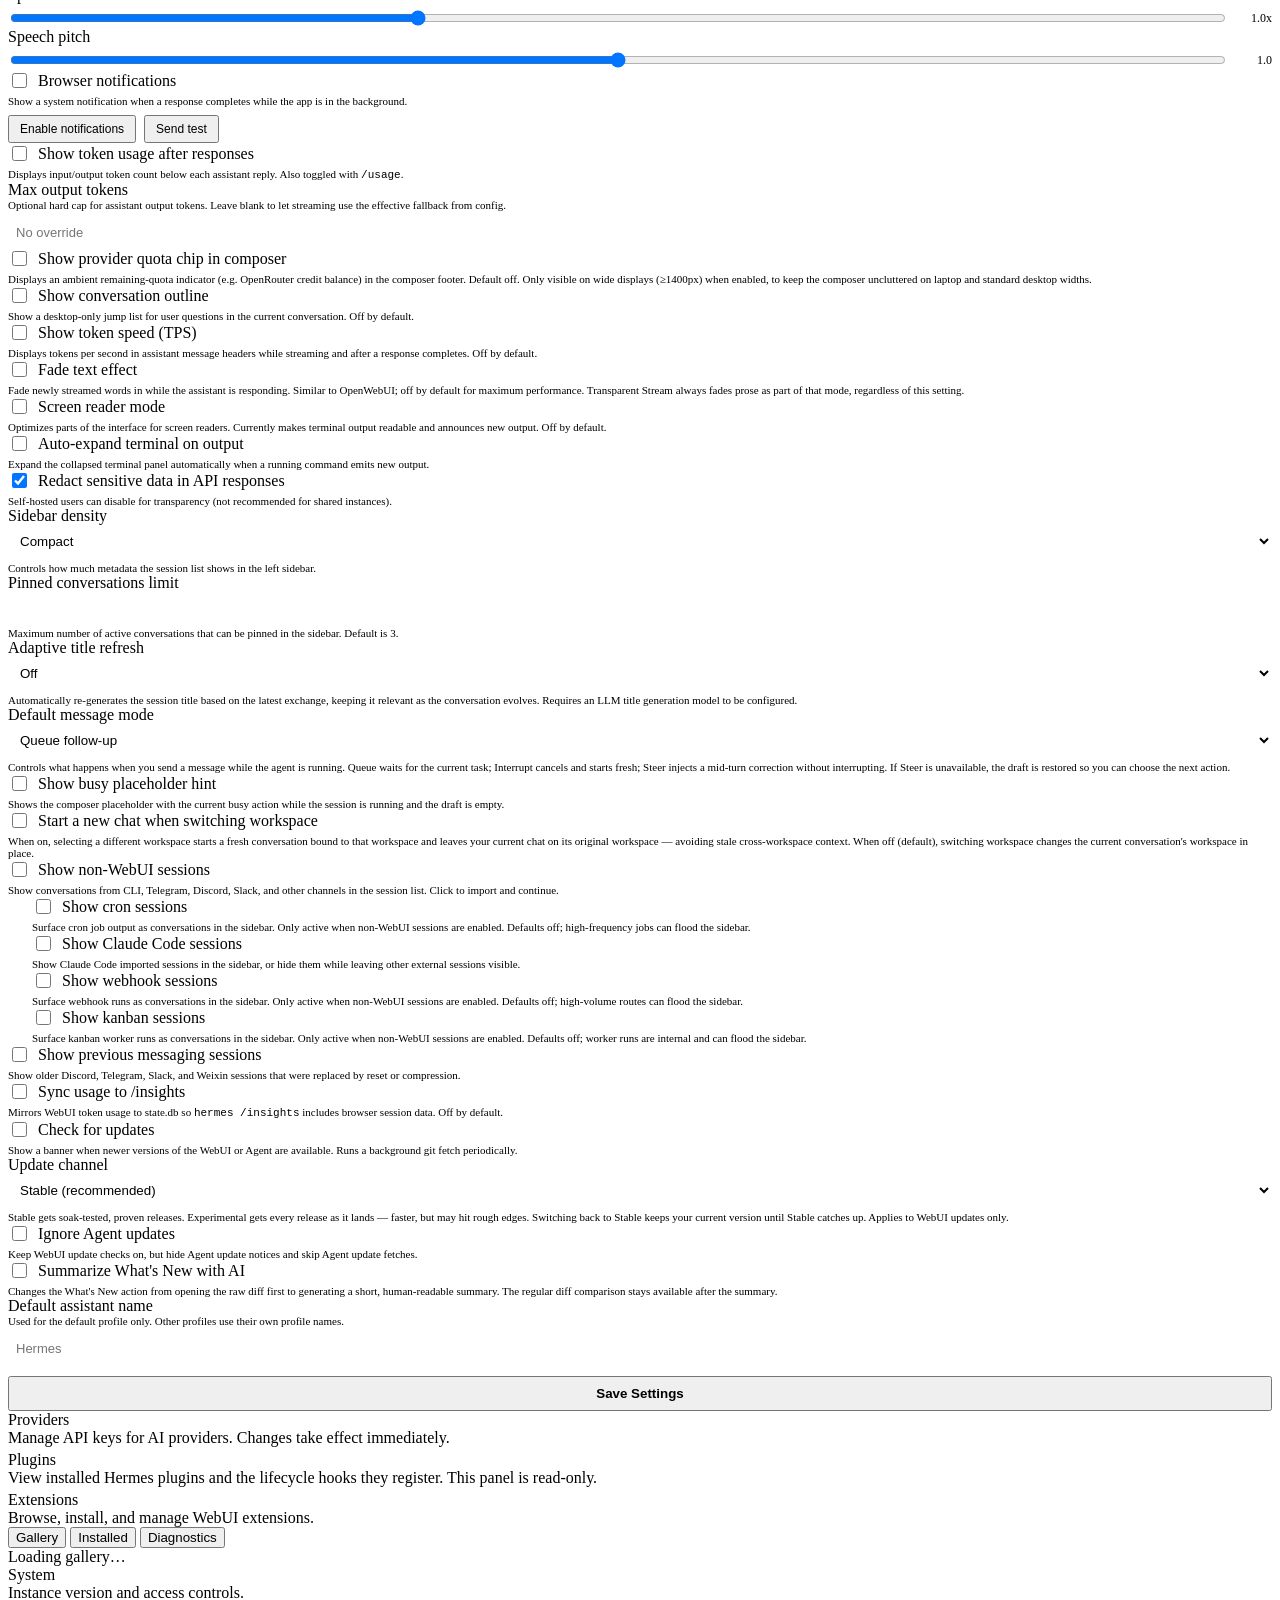
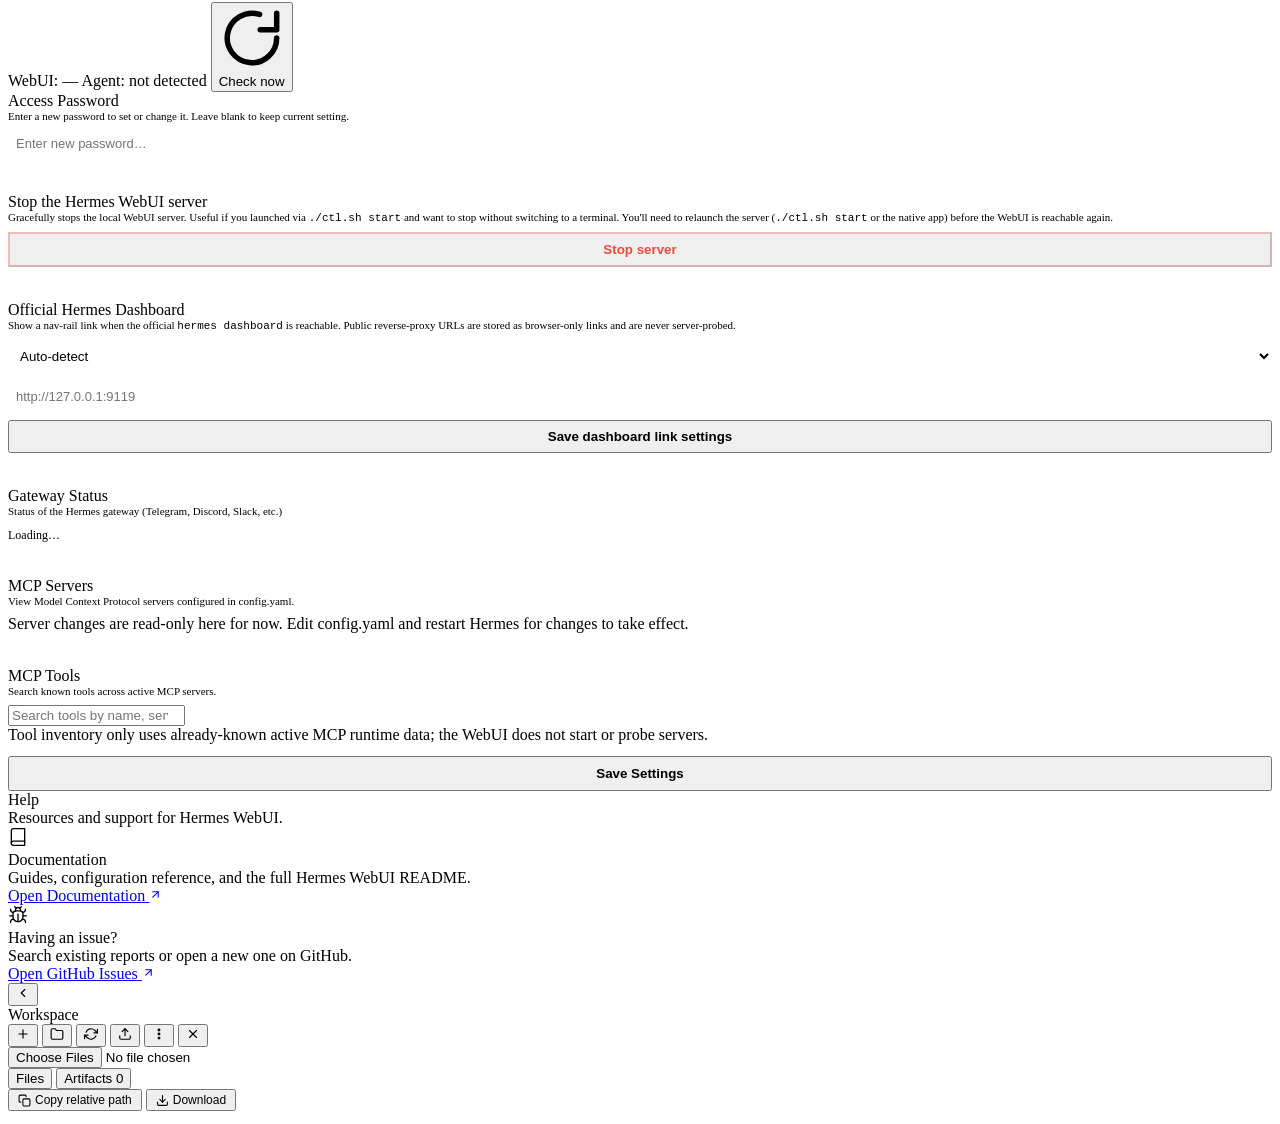
==== commit 99c3a989: "merge: upstream master -> master (40e09c08) Upstream nesquena/hermes-webui 516321171..40e09c08 (708 " ====
--- a/static/index.html
+++ b/static/index.html
@@ -207,14 +207,23 @@
     <!-- Tasks (cron) panel -->
     <div class="panel-view" id="panelTasks">
       <div class="panel-head">
-        <span data-i18n="scheduled_jobs">Scheduled jobs</span>
+        <span id="tasksPanelTitle" data-i18n="scheduled_jobs">Scheduled jobs</span>
         <div class="panel-head-actions">
-          <button class="panel-head-btn has-tooltip has-tooltip--bottom" id="cronRefreshBtn" onclick="loadCrons(true)" data-tooltip="Refresh job list" aria-label="Refresh job list"><svg viewBox="0 0 24 24" fill="none" stroke="currentColor" stroke-width="2" stroke-linecap="round" stroke-linejoin="round" aria-hidden="true"><polyline points="23 4 23 10 17 10"/><path d="M20.49 15a9 9 0 1 1-2.12-9.36L23 10"/></svg></button>
-          <button class="panel-head-btn has-tooltip has-tooltip--bottom" onclick="openCronCreate()" data-tooltip="New job" data-i18n-title="new_job" aria-label="New job"><svg viewBox="0 0 24 24" fill="none" stroke="currentColor" stroke-width="2" stroke-linecap="round" stroke-linejoin="round" aria-hidden="true"><line x1="12" y1="5" x2="12" y2="19"/><line x1="5" y1="12" x2="19" y2="12"/></svg></button>
-        </div>
+          <button class="panel-head-btn has-tooltip has-tooltip--bottom-right" id="cronRefreshBtn" onclick="refreshTasksPanel()" data-tooltip="Refresh job list" aria-label="Refresh job list"><svg viewBox="0 0 24 24" fill="none" stroke="currentColor" stroke-width="2" stroke-linecap="round" stroke-linejoin="round" aria-hidden="true"><polyline points="23 4 23 10 17 10"/><path d="M20.49 15a9 9 0 1 1-2.12-9.36L23 10"/></svg></button>
+          <button class="panel-head-btn has-tooltip has-tooltip--bottom-right" id="cronNewJobBtn" onclick="openCronCreate()" data-tooltip="New job" data-i18n-title="new_job" aria-label="New job"><svg viewBox="0 0 24 24" fill="none" stroke="currentColor" stroke-width="2" stroke-linecap="round" stroke-linejoin="round" aria-hidden="true"><line x1="12" y1="5" x2="12" y2="19"/><line x1="5" y1="12" x2="19" y2="12"/></svg></button>
+        </div>
+      </div>
+      <!-- #2316: Tasks subtab switch (Jobs | Scripts). Default tab is Jobs
+           so existing users see no behavioural change until they click. -->
+      <div class="tasks-subtab" role="tablist" aria-label="Tasks view">
+        <button type="button" class="tasks-subtab-btn active" id="tasksTabJobs" role="tab" aria-selected="true" data-i18n="cron_tab_jobs" onclick="switchTasksSubtab('jobs')">Jobs</button>
+        <button type="button" class="tasks-subtab-btn" id="tasksTabScripts" role="tab" aria-selected="false" data-i18n="cron_tab_scripts" onclick="switchTasksSubtab('scripts')">Scripts</button>
       </div>
       <div id="cronGatewayNotice" class="detail-alert cron-gateway-notice" style="display:none"></div>
-      <div class="cron-list" id="cronList"><div style="padding:12px;color:var(--muted);font-size:12px" data-i18n="loading">Loading...</div></div>
+      <div class="cron-list" id="cronList" data-tasks-subtab="jobs"><div style="padding:12px;color:var(--muted);font-size:12px" data-i18n="loading">Loading...</div></div>
+      <div class="scripts-list" id="scriptsList" data-tasks-subtab="scripts" hidden>
+        <div style="padding:12px;color:var(--muted);font-size:12px" data-i18n="loading">Loading...</div>
+      </div>
     </div>
     <!-- Kanban panel -->
     <div class="panel-view" id="panelKanban">
@@ -509,6 +518,11 @@
         <button class="agent-health-restart" id="btnRestartGateway" type="button" onclick="restartGatewayService()">Restart Service</button>
         <button class="agent-health-dismiss" id="agentHealthDismiss" type="button" onclick="dismissAgentHealthAlert()" aria-label="Dismiss Hermes agent heartbeat alert">Dismiss</button>
       </div>
+    </div>
+    <div class="memory-off-notice" id="memoryOffNotice" role="status" aria-live="polite" hidden>
+      <svg class="memory-off-notice-icon" width="14" height="14" viewBox="0 0 24 24" fill="none" stroke="currentColor" stroke-width="2" stroke-linecap="round" stroke-linejoin="round" aria-hidden="true"><circle cx="12" cy="12" r="10"/><path d="M12 16v-4"/><path d="M12 8h.01"/></svg>
+      <span class="memory-off-notice-text" id="memoryOffNoticeText"></span>
+      <button type="button" class="memory-off-notice-dismiss" id="memoryOffNoticeDismiss" onclick="dismissMemoryOffNotice()" data-i18n-aria-label="memory_off_notice_dismiss" aria-label="Dismiss memory notice"><svg width="14" height="14" viewBox="0 0 24 24" fill="none" stroke="currentColor" stroke-width="2" stroke-linecap="round" stroke-linejoin="round" aria-hidden="true"><path d="M18 6 6 18"/><path d="m6 6 12 12"/></svg></button>
     </div>
     <div class="composer-wrap" id="composerWrap">
       <div class="composer-flyout">
@@ -881,8 +895,8 @@
       <div class="main-view-body" id="taskDetailBody" style="display:none"></div>
       <div class="main-view-empty" id="taskDetailEmpty">
         <svg class="main-view-empty-icon" width="64" height="64" viewBox="0 0 24 24" fill="none" stroke="currentColor" stroke-width="1.5" stroke-linecap="round" stroke-linejoin="round" aria-hidden="true"><circle cx="12" cy="12" r="10"/><polyline points="12 6 12 12 16 14"/></svg>
-        <div class="main-view-empty-title" data-i18n="tasks_empty_title">Select a scheduled job</div>
-        <div class="main-view-empty-sub" data-i18n="tasks_empty_sub">Pick a job from the sidebar to view its details and runs, or create a new one.</div>
+        <div class="main-view-empty-title" id="taskDetailEmptyTitle" data-i18n="tasks_empty_title">Select a scheduled job</div>
+        <div class="main-view-empty-sub" id="taskDetailEmptySub" data-i18n="tasks_empty_sub">Pick a job from the sidebar to view its details and runs, or create a new one.</div>
       </div>
     </div>
     <div id="mainKanban" class="main-view">
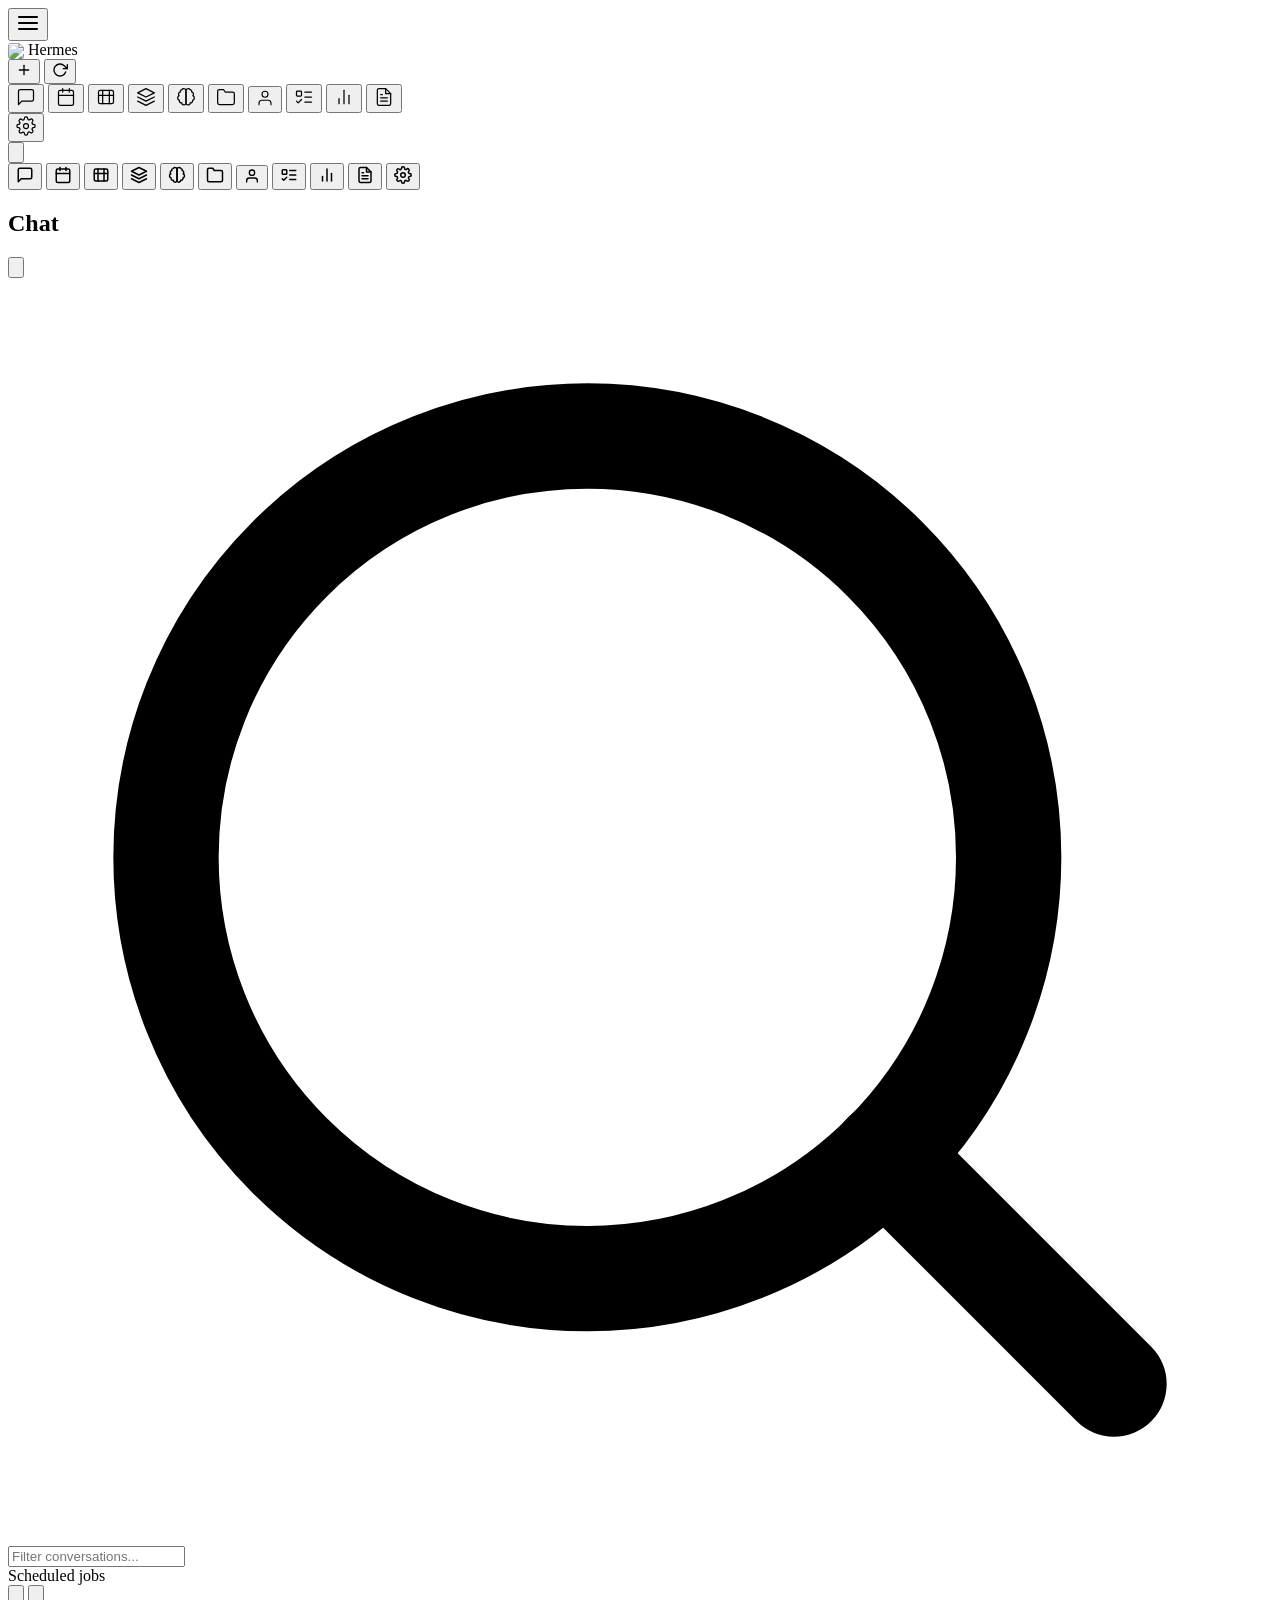
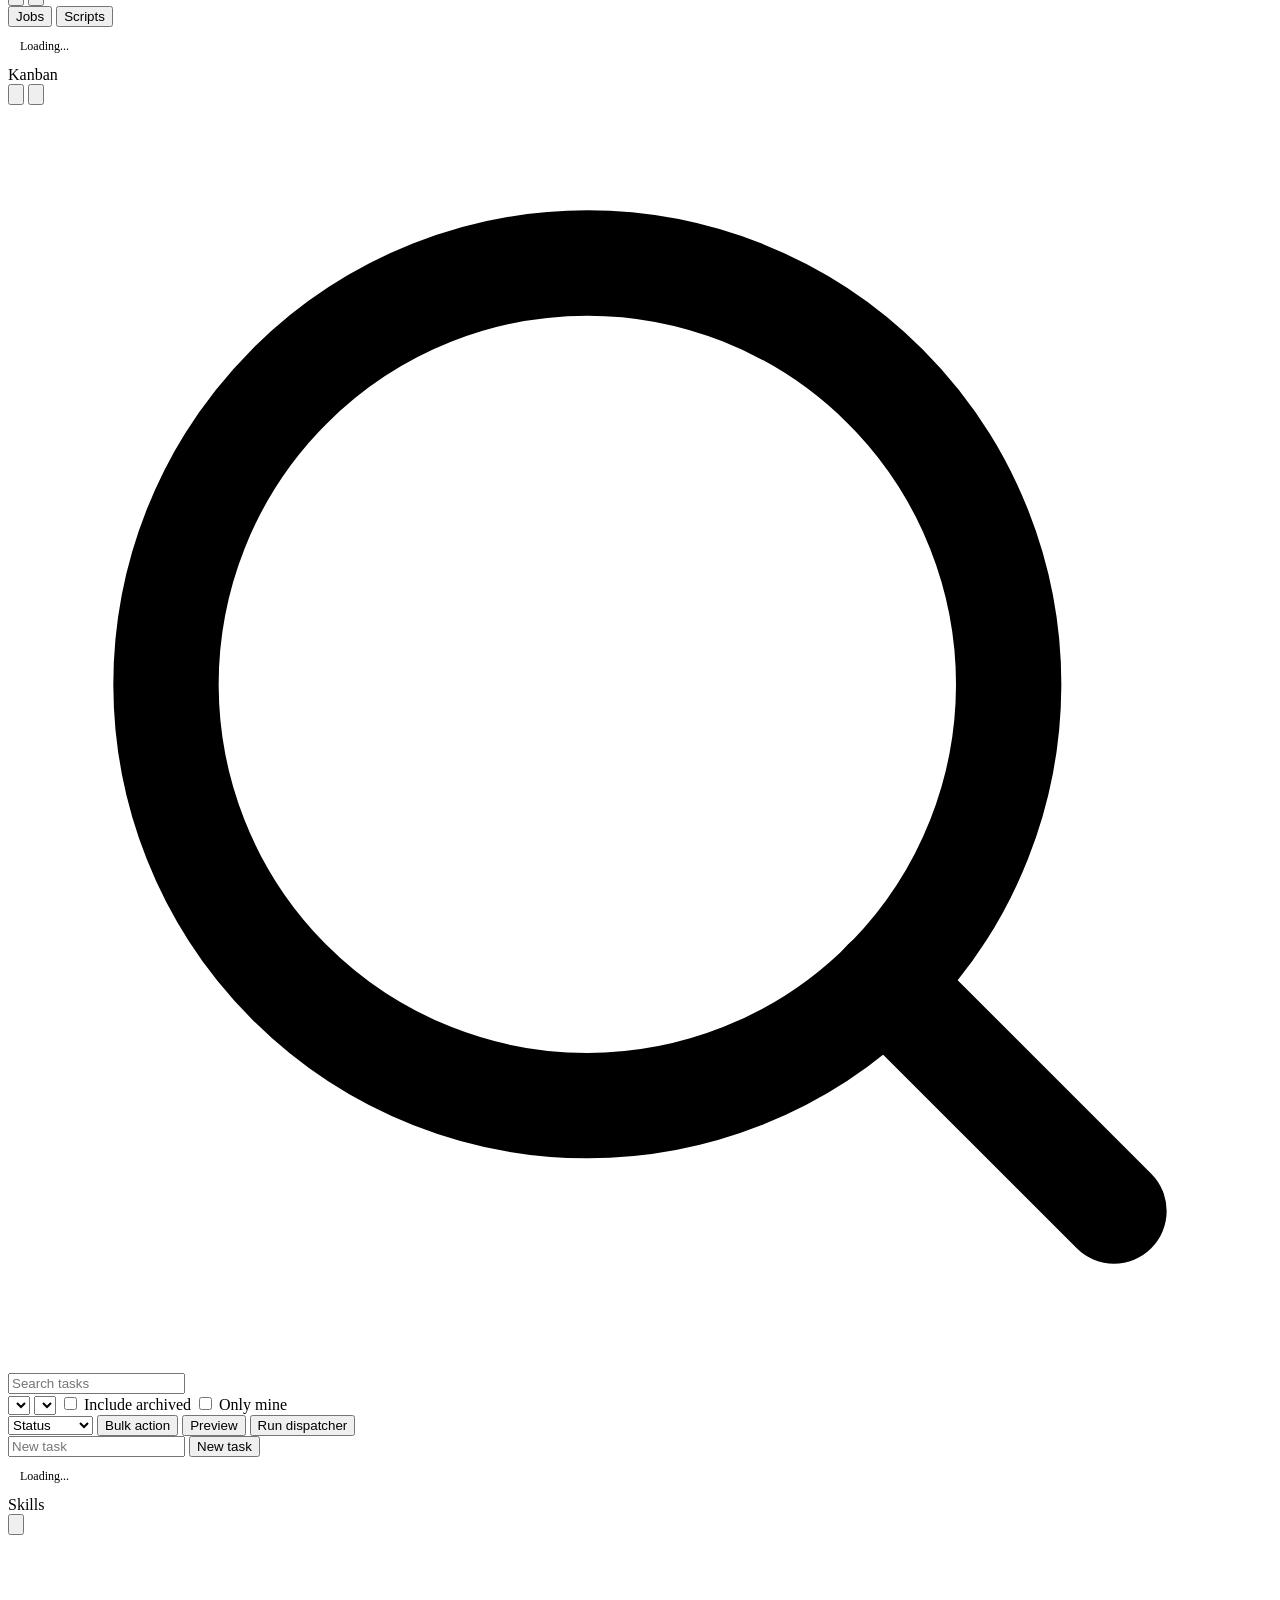
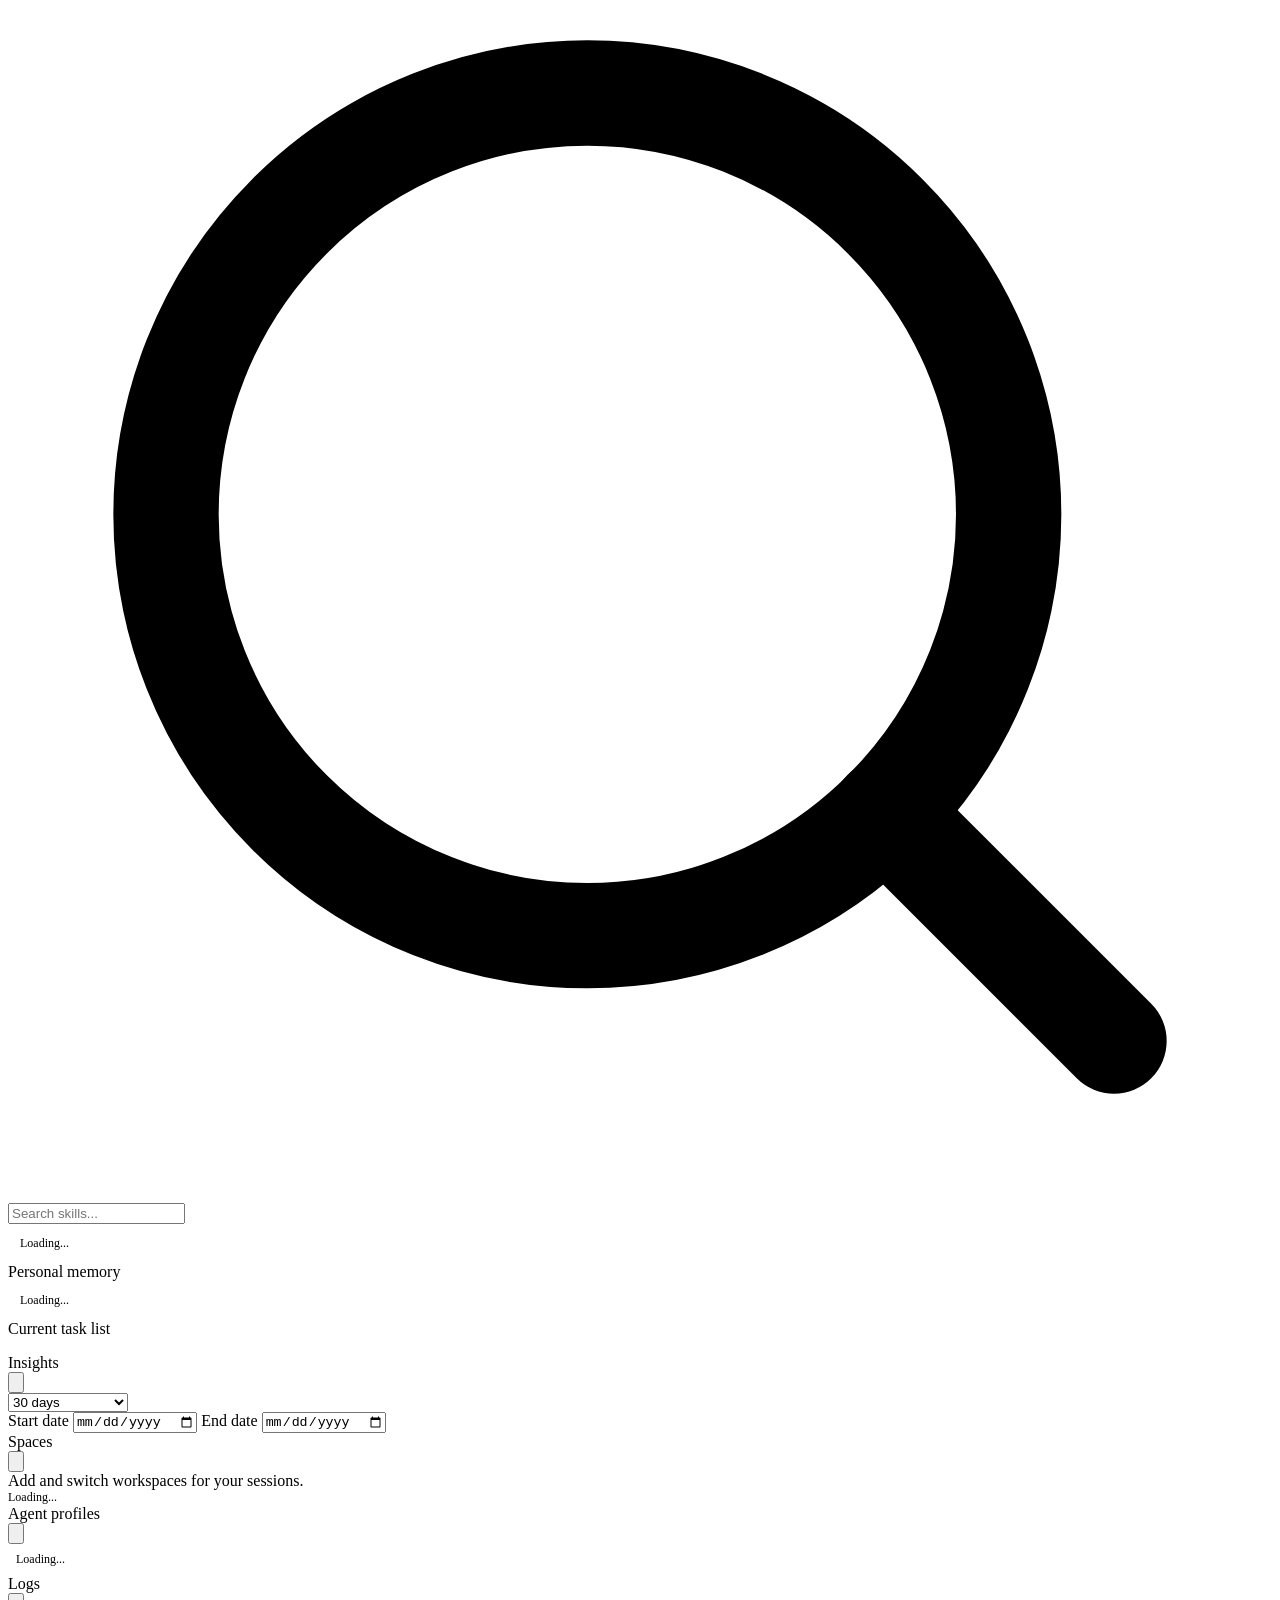
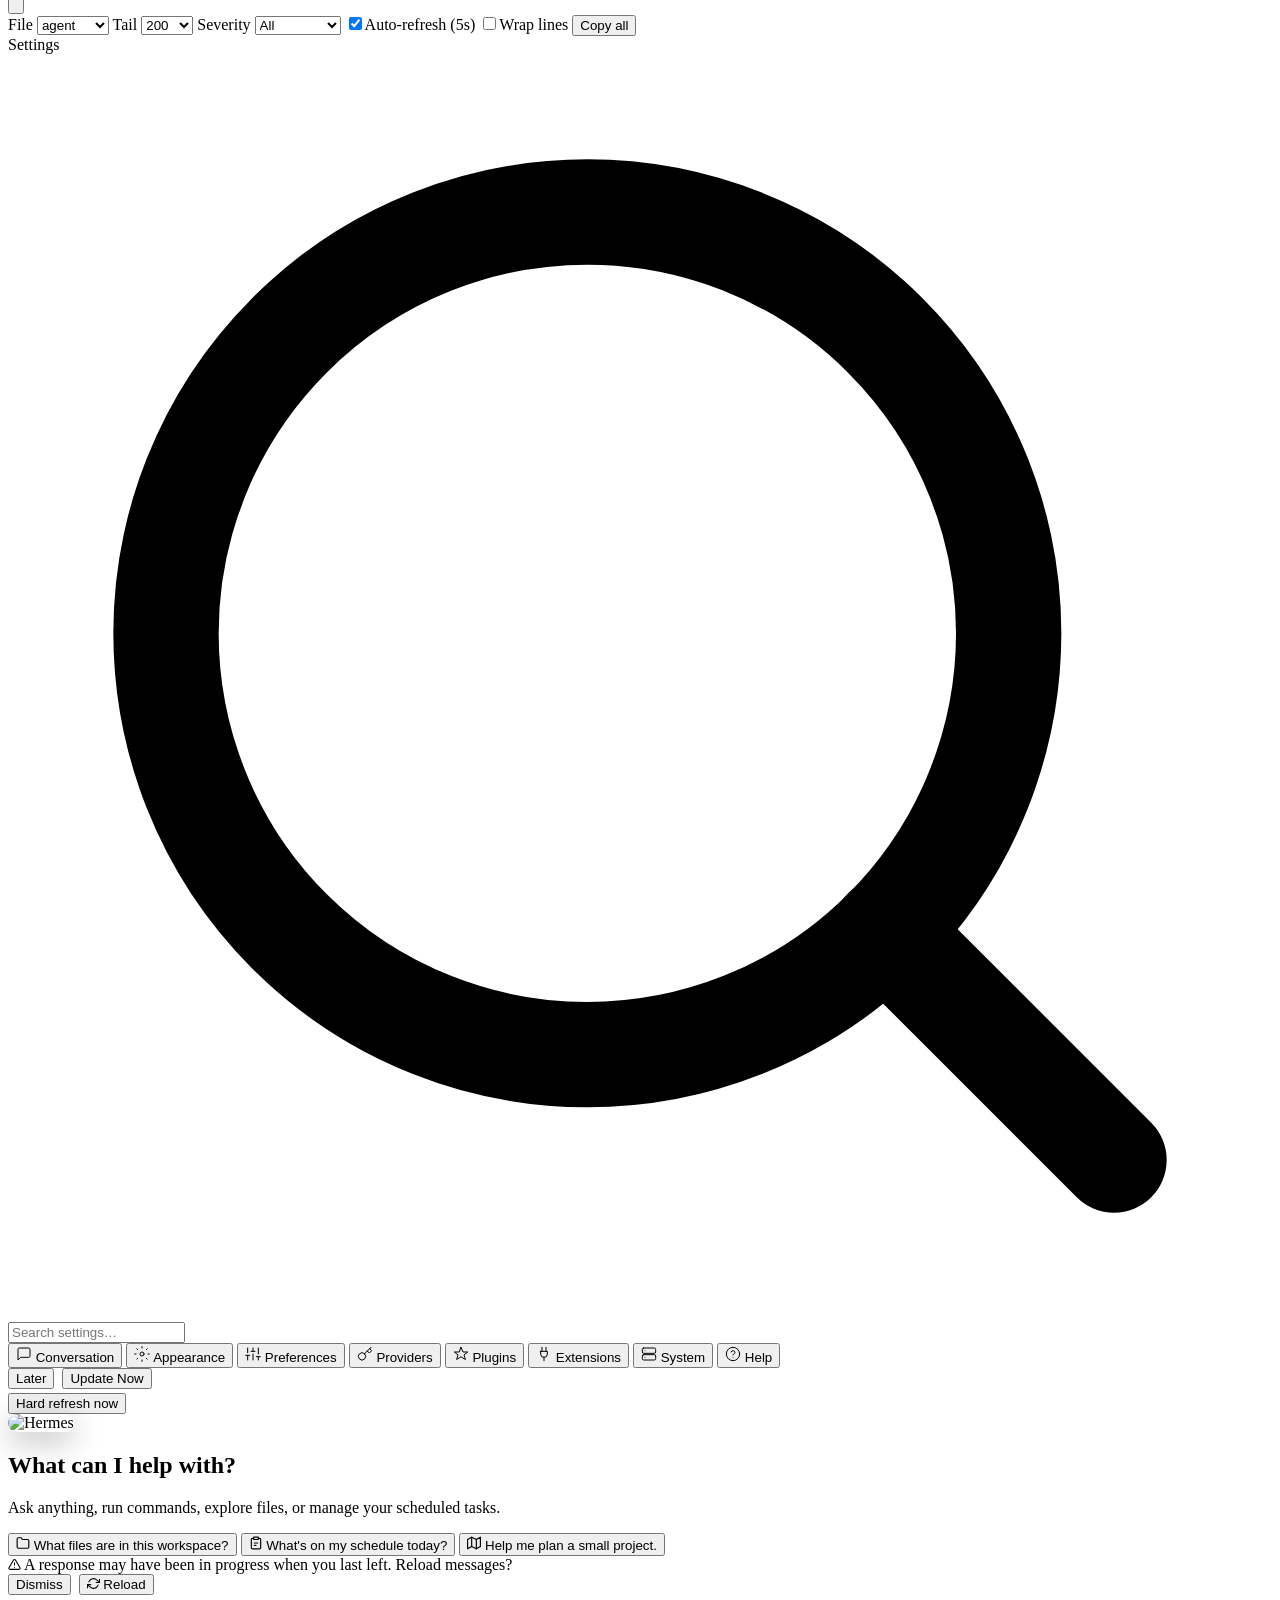
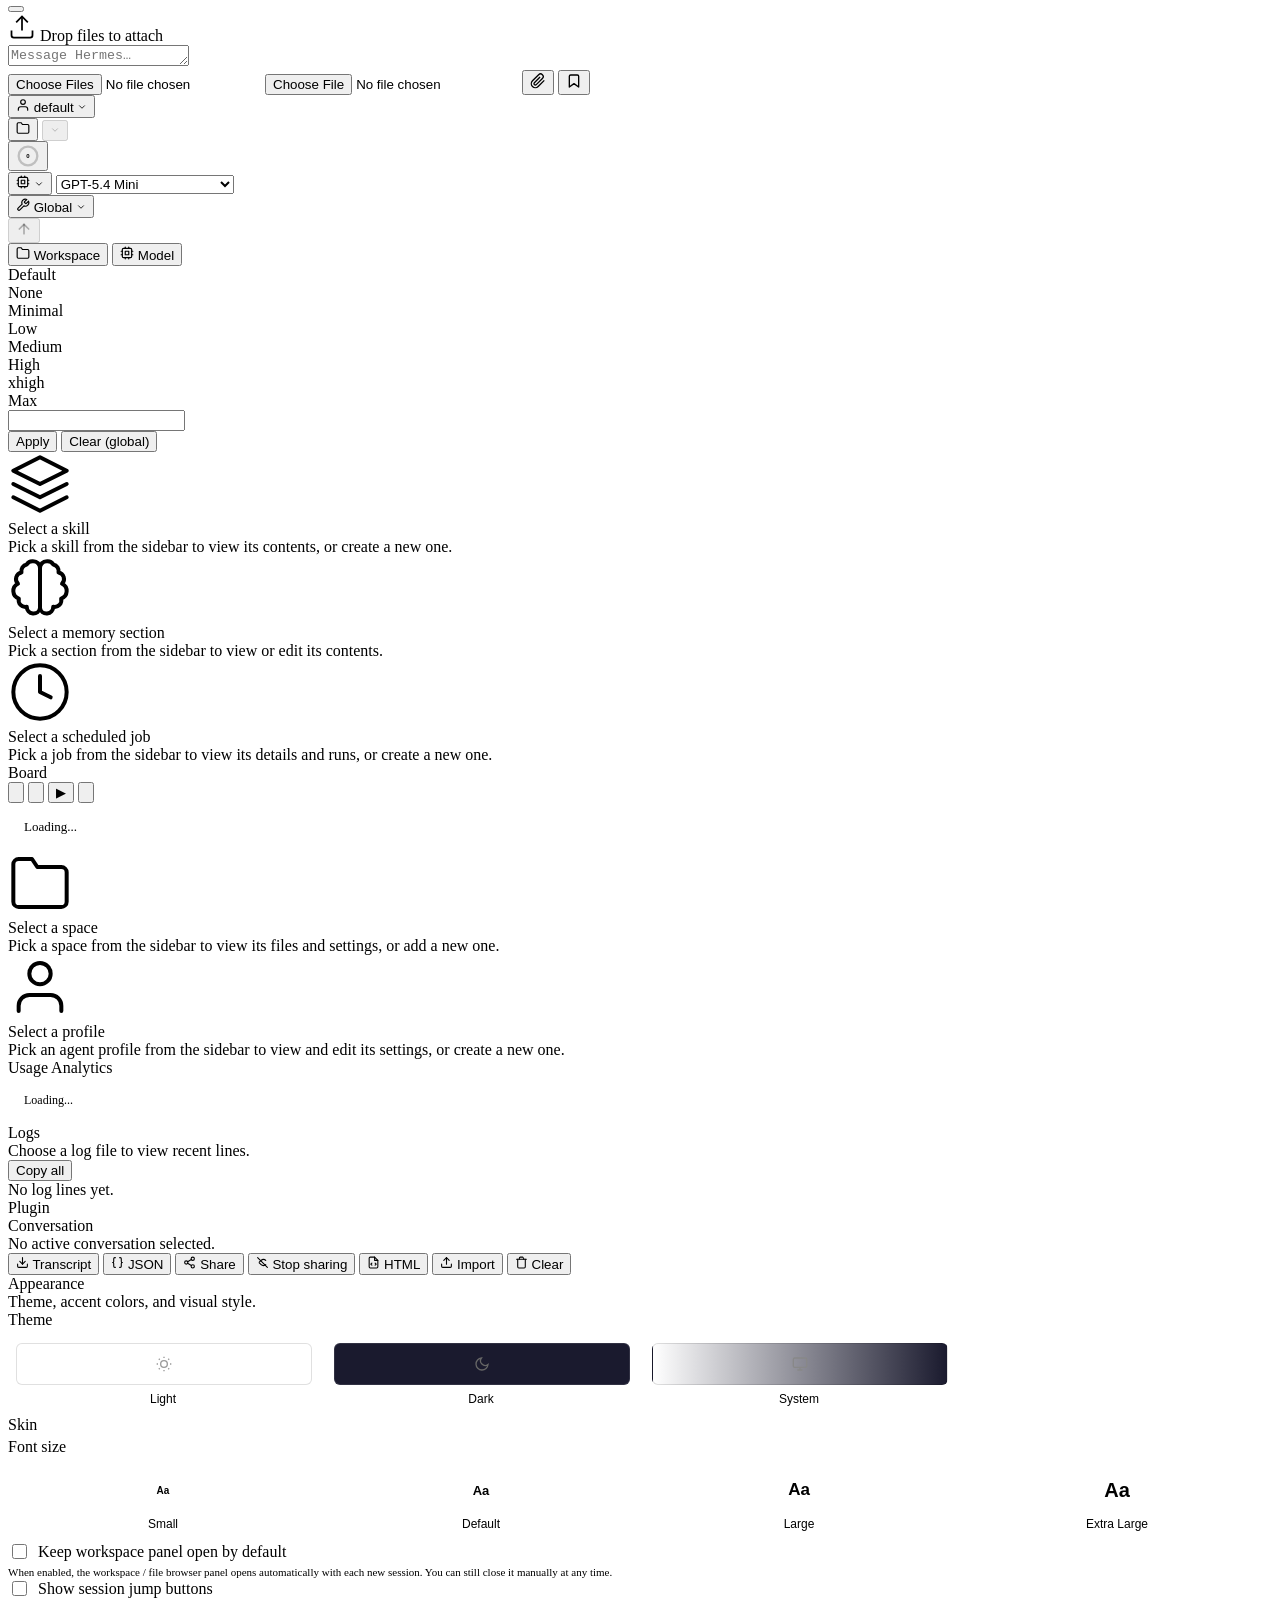
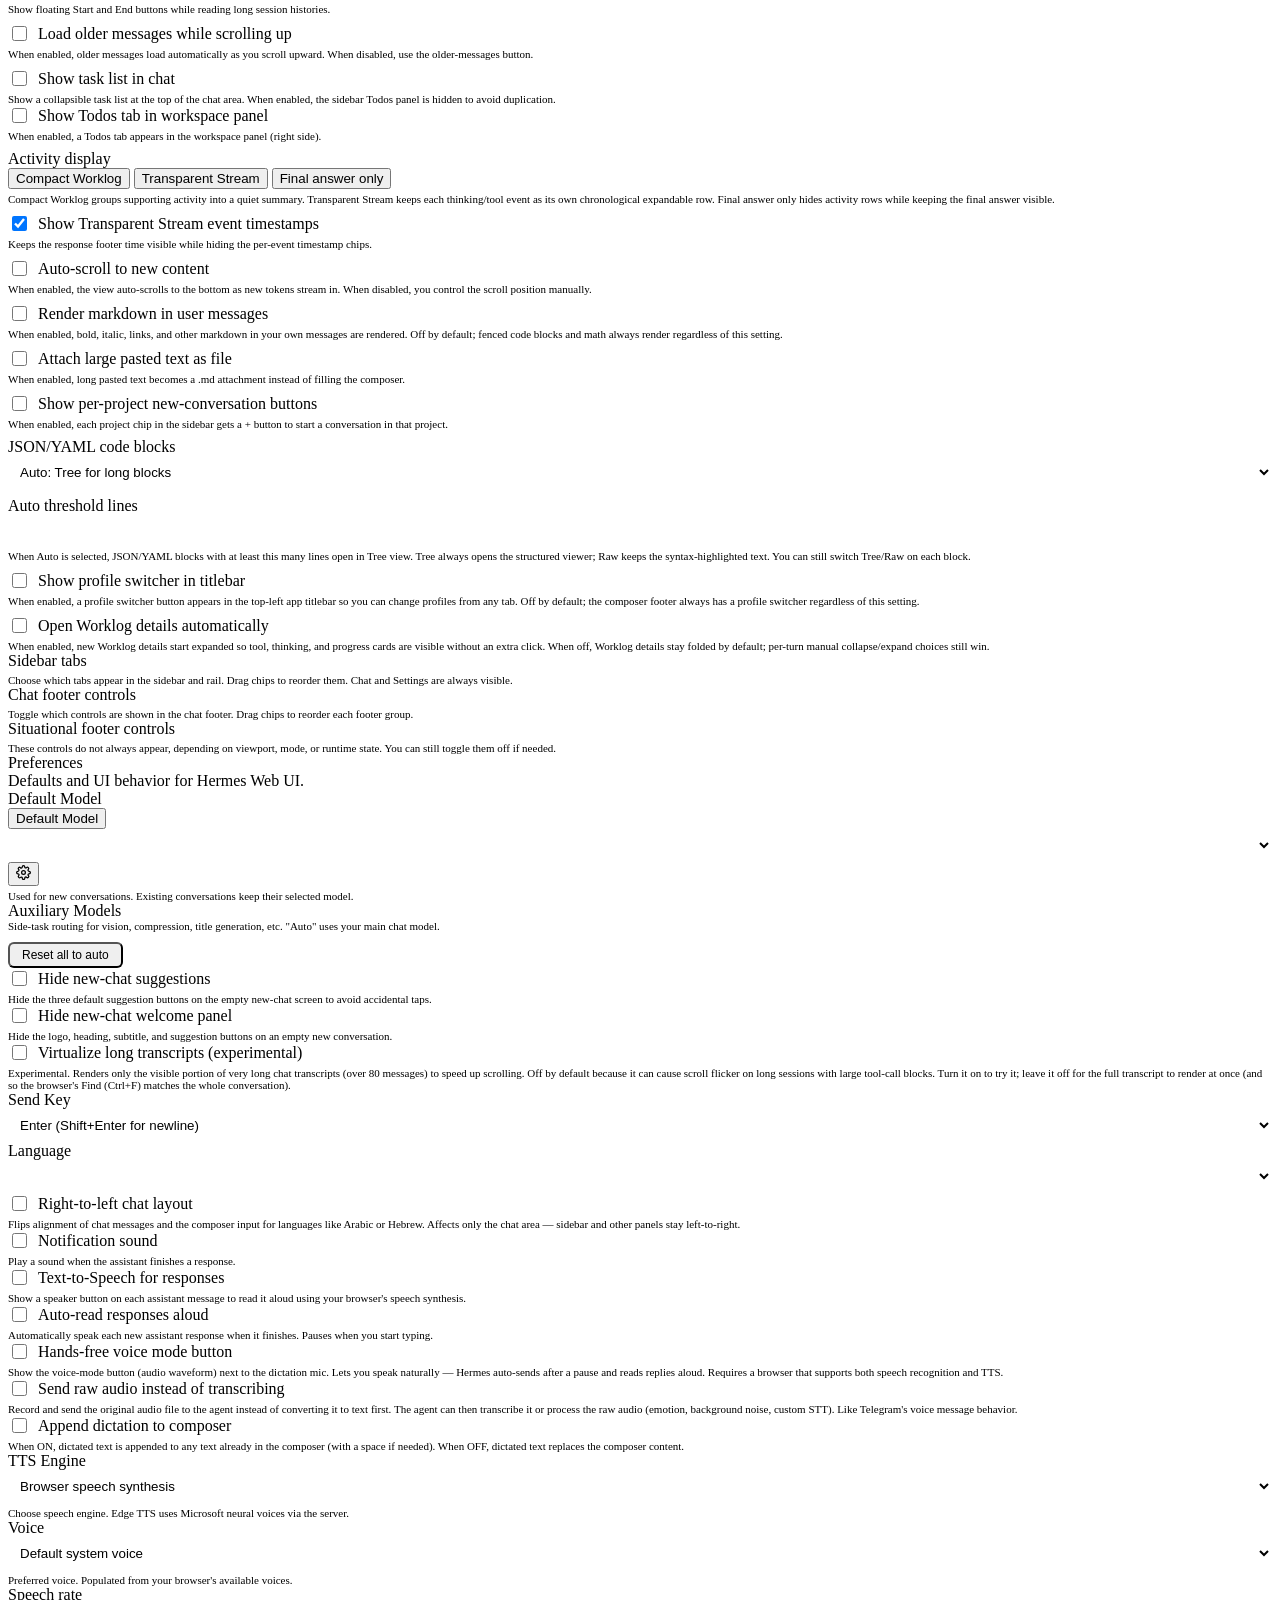
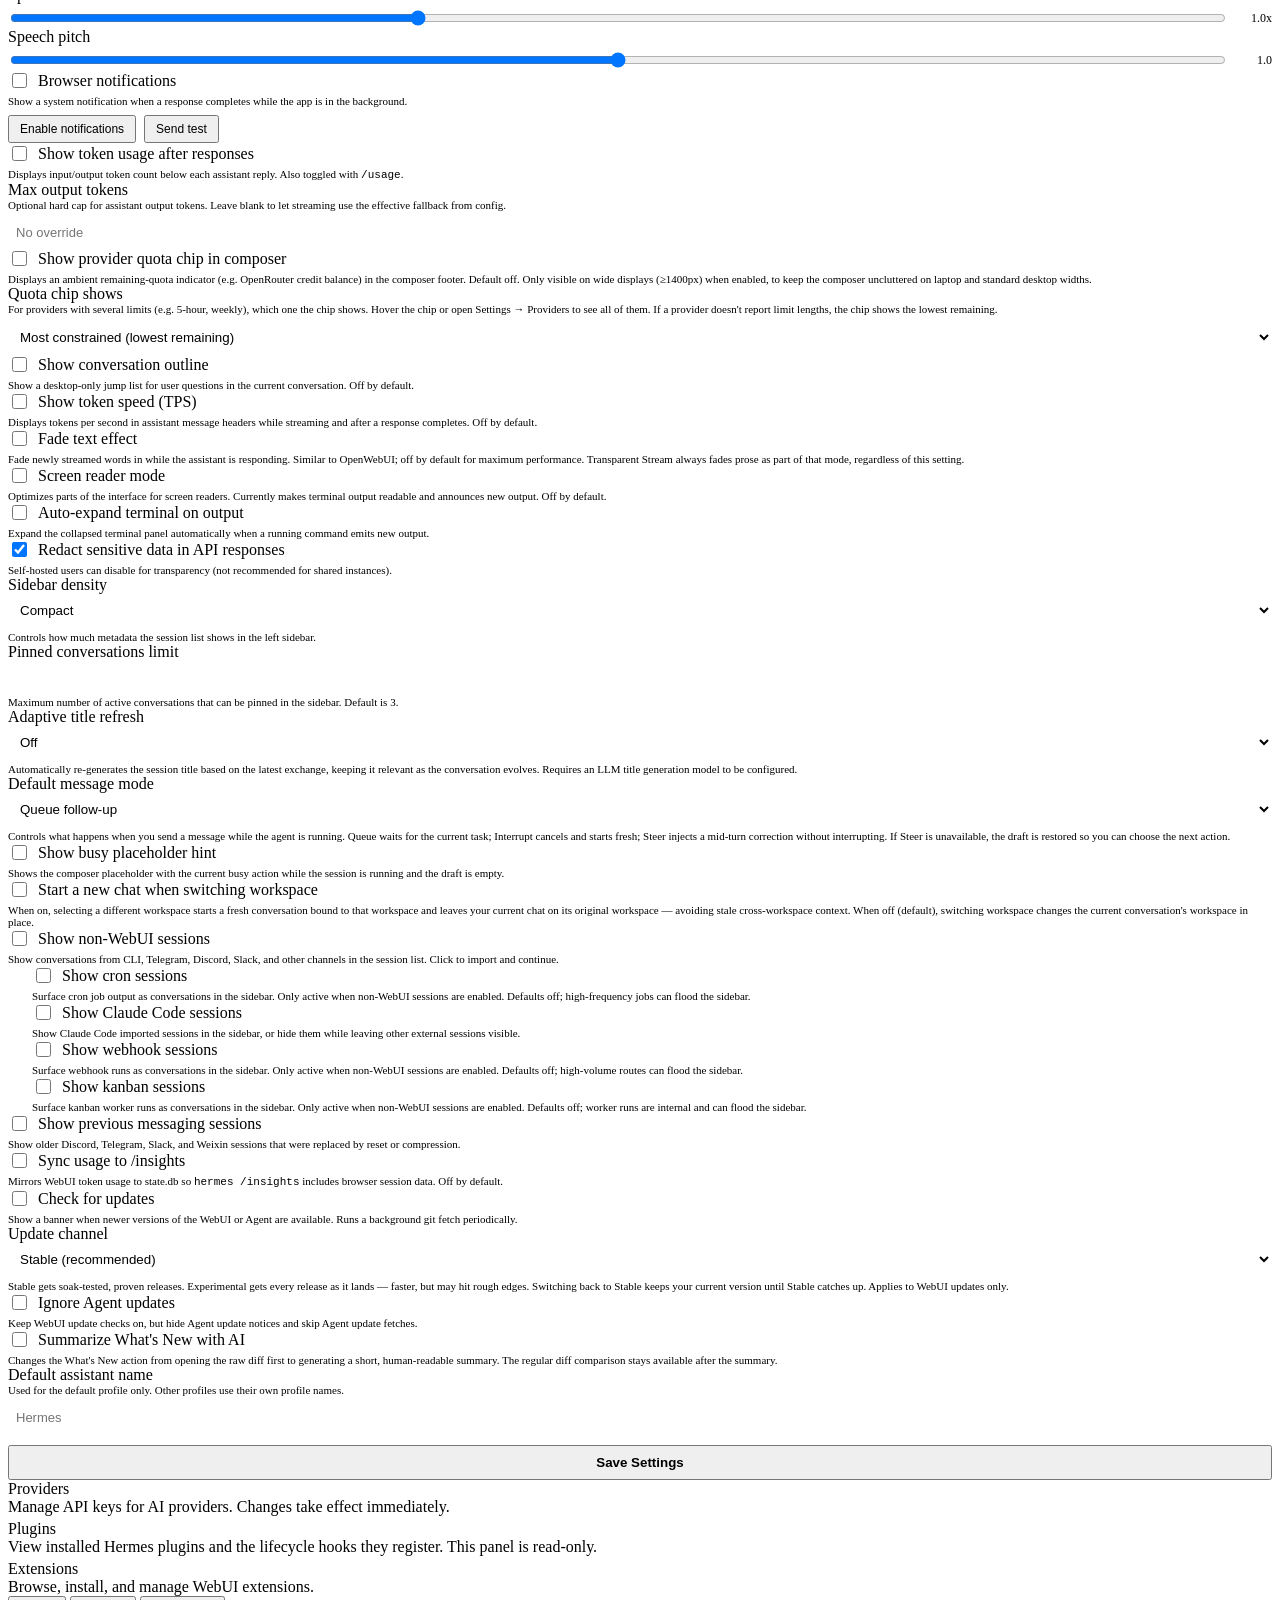
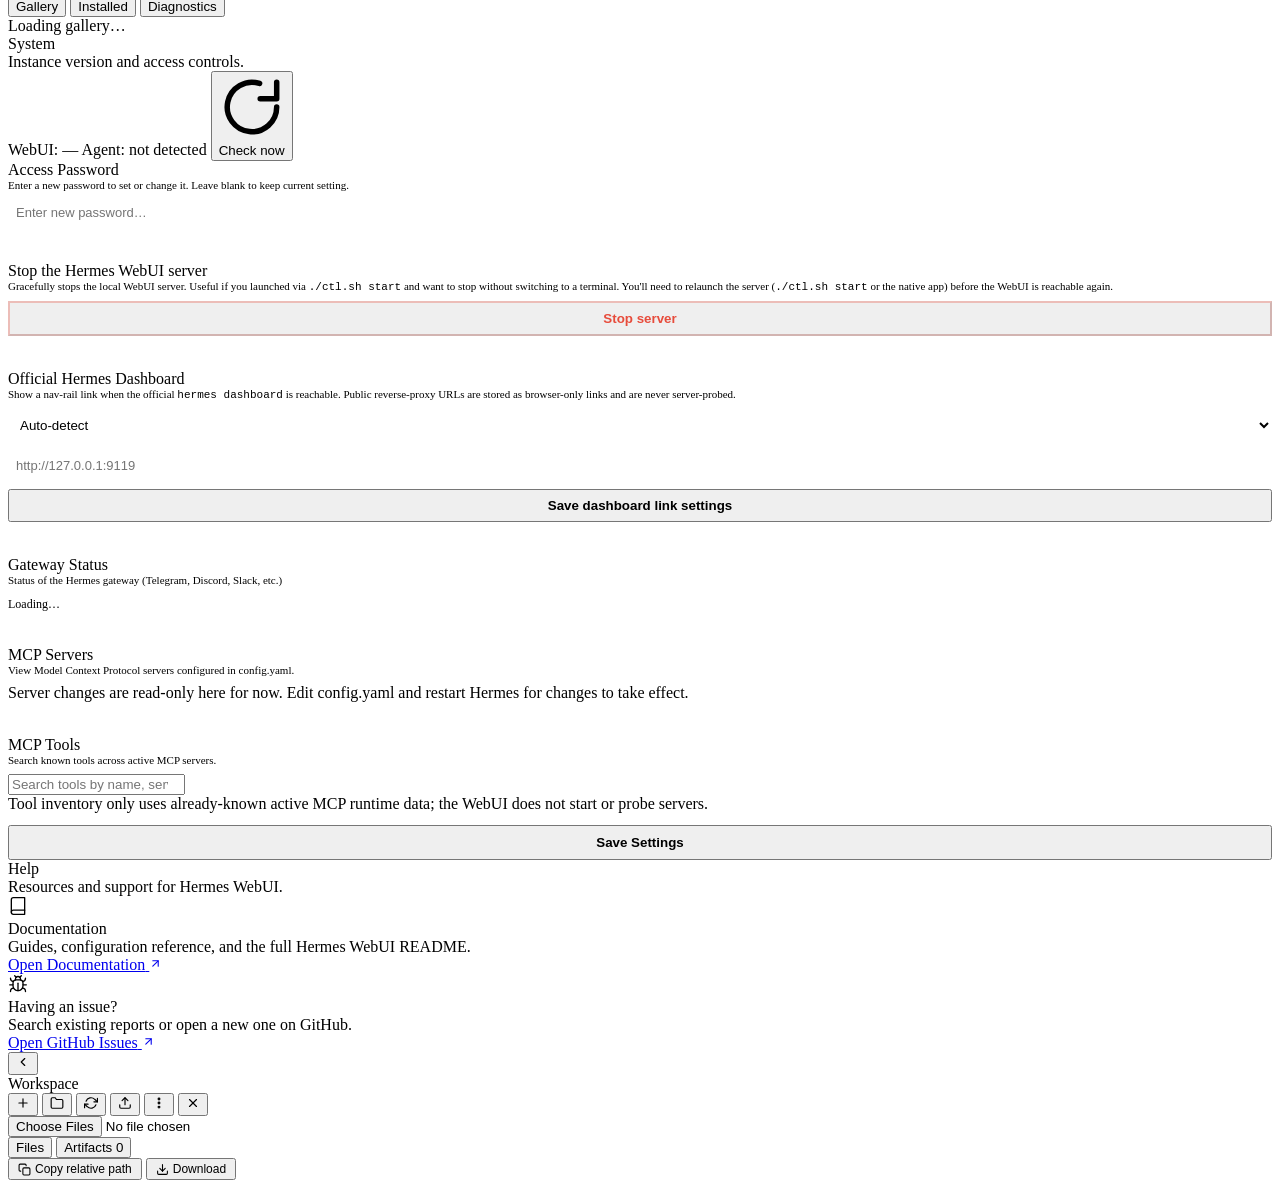
==== commit c5309b04: "merge: upstream master -> master (e13167d20)" ====
--- a/static/index.html
+++ b/static/index.html
@@ -242,7 +242,7 @@
         <label class="kanban-check"><input id="kanbanOnlyMine" type="checkbox" onchange="loadKanban(true)"> <span data-i18n="kanban_only_mine">Only mine</span></label>
         <div id="kanbanStats" class="kanban-stats" aria-live="polite"></div>
         <div id="kanbanBulkBar" class="kanban-bulk-bar">
-          <select id="kanbanBulkStatus" aria-label="Bulk status" data-i18n-aria-label="kanban_bulk_status_aria"><option value="" data-i18n="kanban_status">Status</option><option value="scheduled" data-i18n="kanban_status_scheduled">Scheduled</option><option value="ready" data-i18n="kanban_status_ready">Ready</option><option value="blocked" data-i18n="kanban_status_blocked">Blocked</option><option value="done" data-i18n="kanban_status_done">Done</option><option value="archived" data-i18n="kanban_status_archived">Archived</option></select>
+          <select id="kanbanBulkStatus" aria-label="Bulk status" data-i18n-aria-label="kanban_bulk_status_aria"><option value="" data-i18n="kanban_status">Status</option><option value="scheduled" data-i18n="kanban_status_scheduled">Scheduled</option><option value="ready" data-i18n="kanban_status_ready">Ready</option><option value="blocked" data-i18n="kanban_status_blocked">Blocked</option><option value="review" data-i18n="kanban_status_review">Review</option><option value="done" data-i18n="kanban_status_done">Done</option><option value="archived" data-i18n="kanban_status_archived">Archived</option></select>
           <button class="btn secondary" onclick="bulkUpdateKanban()" data-i18n="kanban_bulk_action">Bulk action</button>
           <button class="btn secondary kanban-nudge-dispatch-btn" onclick="nudgeKanbanDispatcher()" data-i18n="kanban_nudge_dispatcher" title="Dry-run: shows what would be claimed without spawning workers">Preview</button>
           <button class="btn primary kanban-run-dispatch-btn" onclick="runKanbanDispatcher()" data-i18n="kanban_run_dispatcher" title="Claims Ready tasks and spawns worker subprocesses">Run dispatcher</button>
@@ -637,6 +637,10 @@
           <span class="voice-mode-label" id="voiceModeLabel"></span>
         </div>
         <textarea id="msg" rows="1" enterkeyhint="enter" placeholder="Message Hermes…"></textarea>
+        <div id="composerChatReadOnlyNotice" class="composer-chat-read-only" hidden>
+          <span id="composerChatReadOnlyReason" role="status"></span>
+          <a id="composerChatReadOnlyHelp" href="https://github.com/nesquena/hermes-webui/blob/master/docs/advanced-chat-setup.md#gateway-session-connection" target="_blank" rel="noopener noreferrer" data-i18n="composer_read_only_connection" hidden>How to connect</a>
+        </div>
         <div id="composerWorkspaceContext" class="sr-only"></div>
         <div class="composer-footer">
           <div class="composer-left">
@@ -668,7 +672,7 @@
               </svg>
             </button>
             <div class="composer-divider" aria-hidden="true"></div>
-            <button class="yolo-pill" id="yoloPill" type="button" onclick="cmdYolo()" style="display:none" title="YOLO mode — click to disable" data-i18n-title="yolo_pill_title_active">
+            <button class="yolo-pill" id="yoloPill" type="button" onclick="disableYoloFromPill()" style="display:none" title="YOLO mode — click to disable" data-i18n-title="yolo_pill_title_active">
               <span class="yolo-pill-icon" aria-hidden="true">⚡</span>
               <span class="yolo-pill-label" data-i18n="yolo_pill_label">YOLO</span>
             </button>
@@ -1384,6 +1388,15 @@
               <div style="font-size:11px;color:var(--muted);margin-top:4px" data-i18n="settings_desc_quota_chip">Displays an ambient remaining-quota indicator (e.g. OpenRouter credit balance) in the composer footer. Default off. Only visible on wide displays (≥1400px) when enabled, to keep the composer uncluttered on laptop and standard desktop widths.</div>
             </div>
             <div class="settings-field">
+              <label for="settingsQuotaChipWindow" data-i18n="settings_label_quota_chip_window">Quota chip shows</label>
+              <div style="font-size:11px;color:var(--muted);margin-bottom:6px" data-i18n="settings_desc_quota_chip_window">For providers with several limits (e.g. 5-hour, weekly), which one the chip shows. Hover the chip or open Settings → Providers to see all of them. If a provider doesn't report limit lengths, the chip shows the lowest remaining.</div>
+              <select id="settingsQuotaChipWindow" style="width:100%;padding:8px;background:var(--code-bg);color:var(--text);border:1px solid var(--border2);border-radius:6px">
+                <option value="most_constrained" data-i18n="settings_quota_chip_window_most_constrained">Most constrained (lowest remaining)</option>
+                <option value="shortest" data-i18n="settings_quota_chip_window_shortest">Shortest window (e.g. 5-hour / rolling)</option>
+                <option value="longest" data-i18n="settings_quota_chip_window_longest">Longest window (e.g. weekly / monthly)</option>
+              </select>
+            </div>
+            <div class="settings-field">
               <label style="display:flex;align-items:center;gap:8px;cursor:pointer">
                 <input type="checkbox" id="settingsShowConversationOutline" style="width:15px;height:15px;accent-color:var(--accent)">
                 <span data-i18n="settings_label_conversation_outline">Show conversation outline</span>
